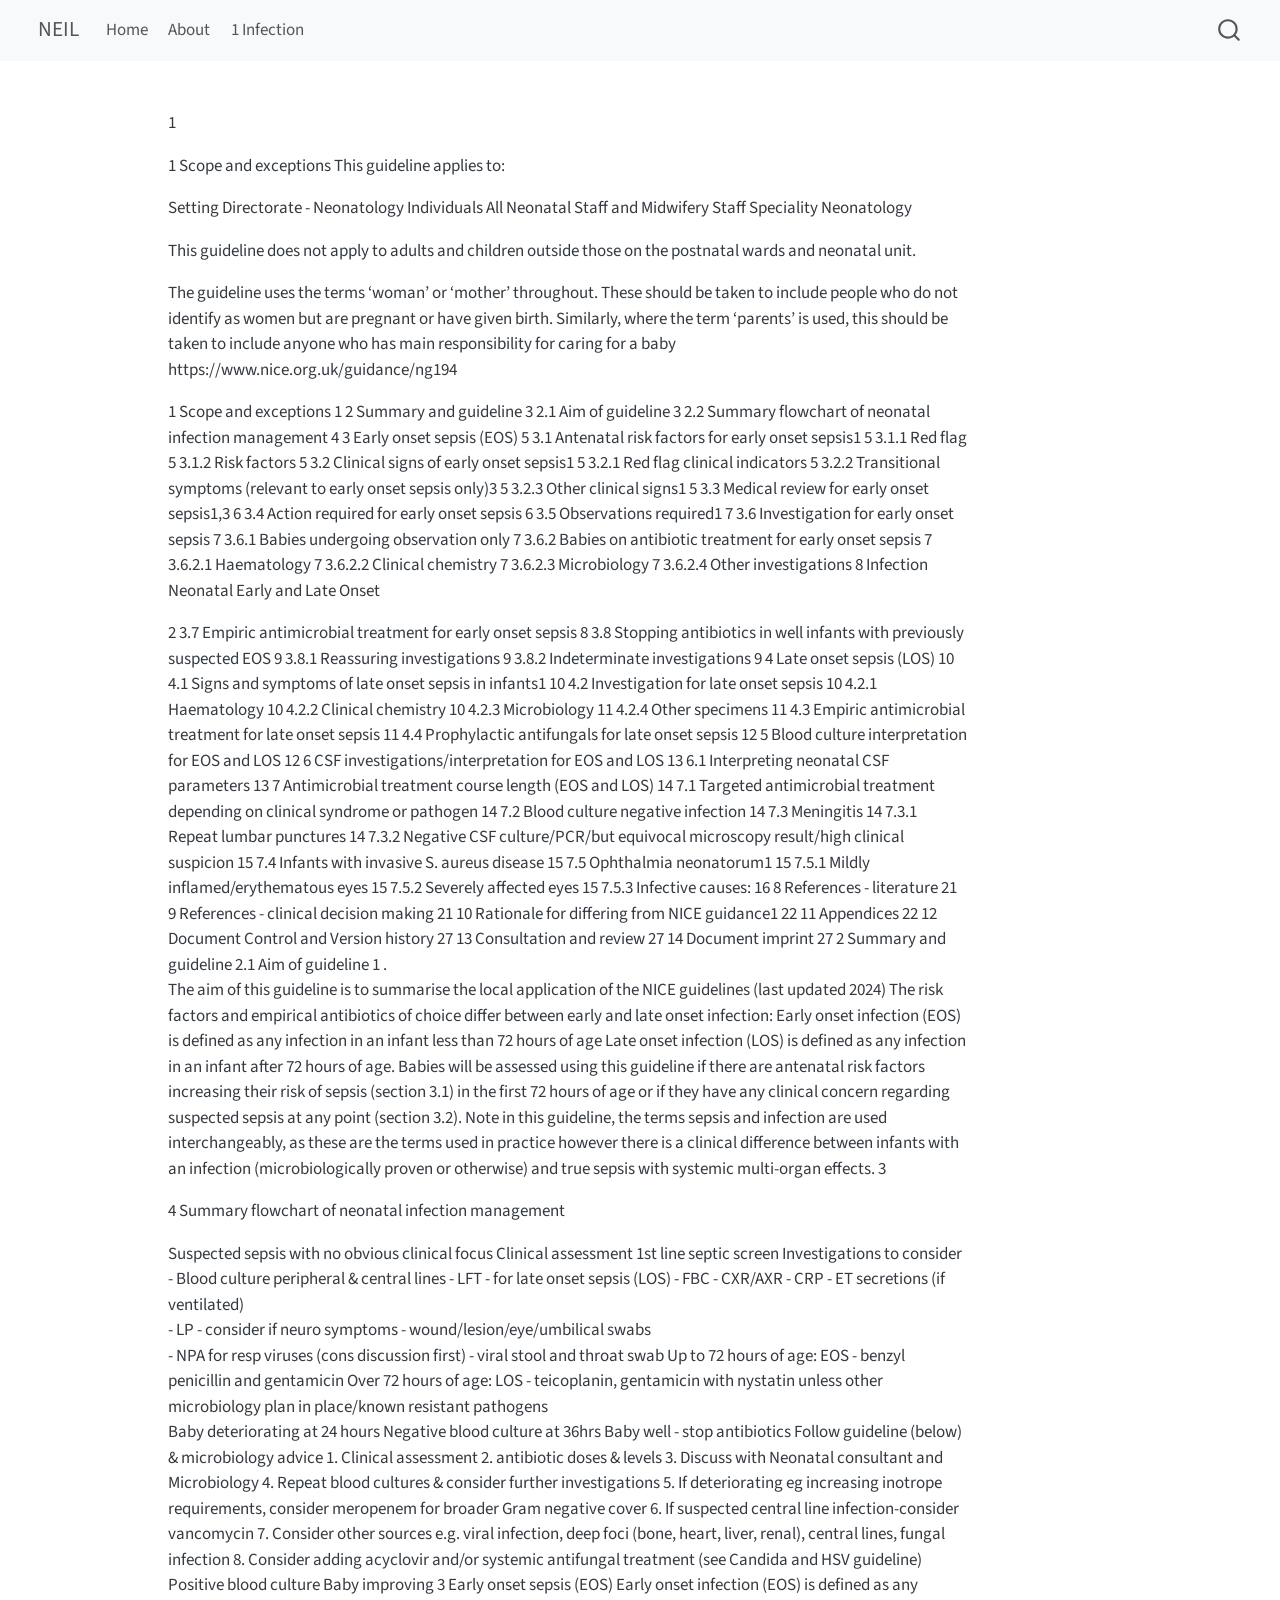
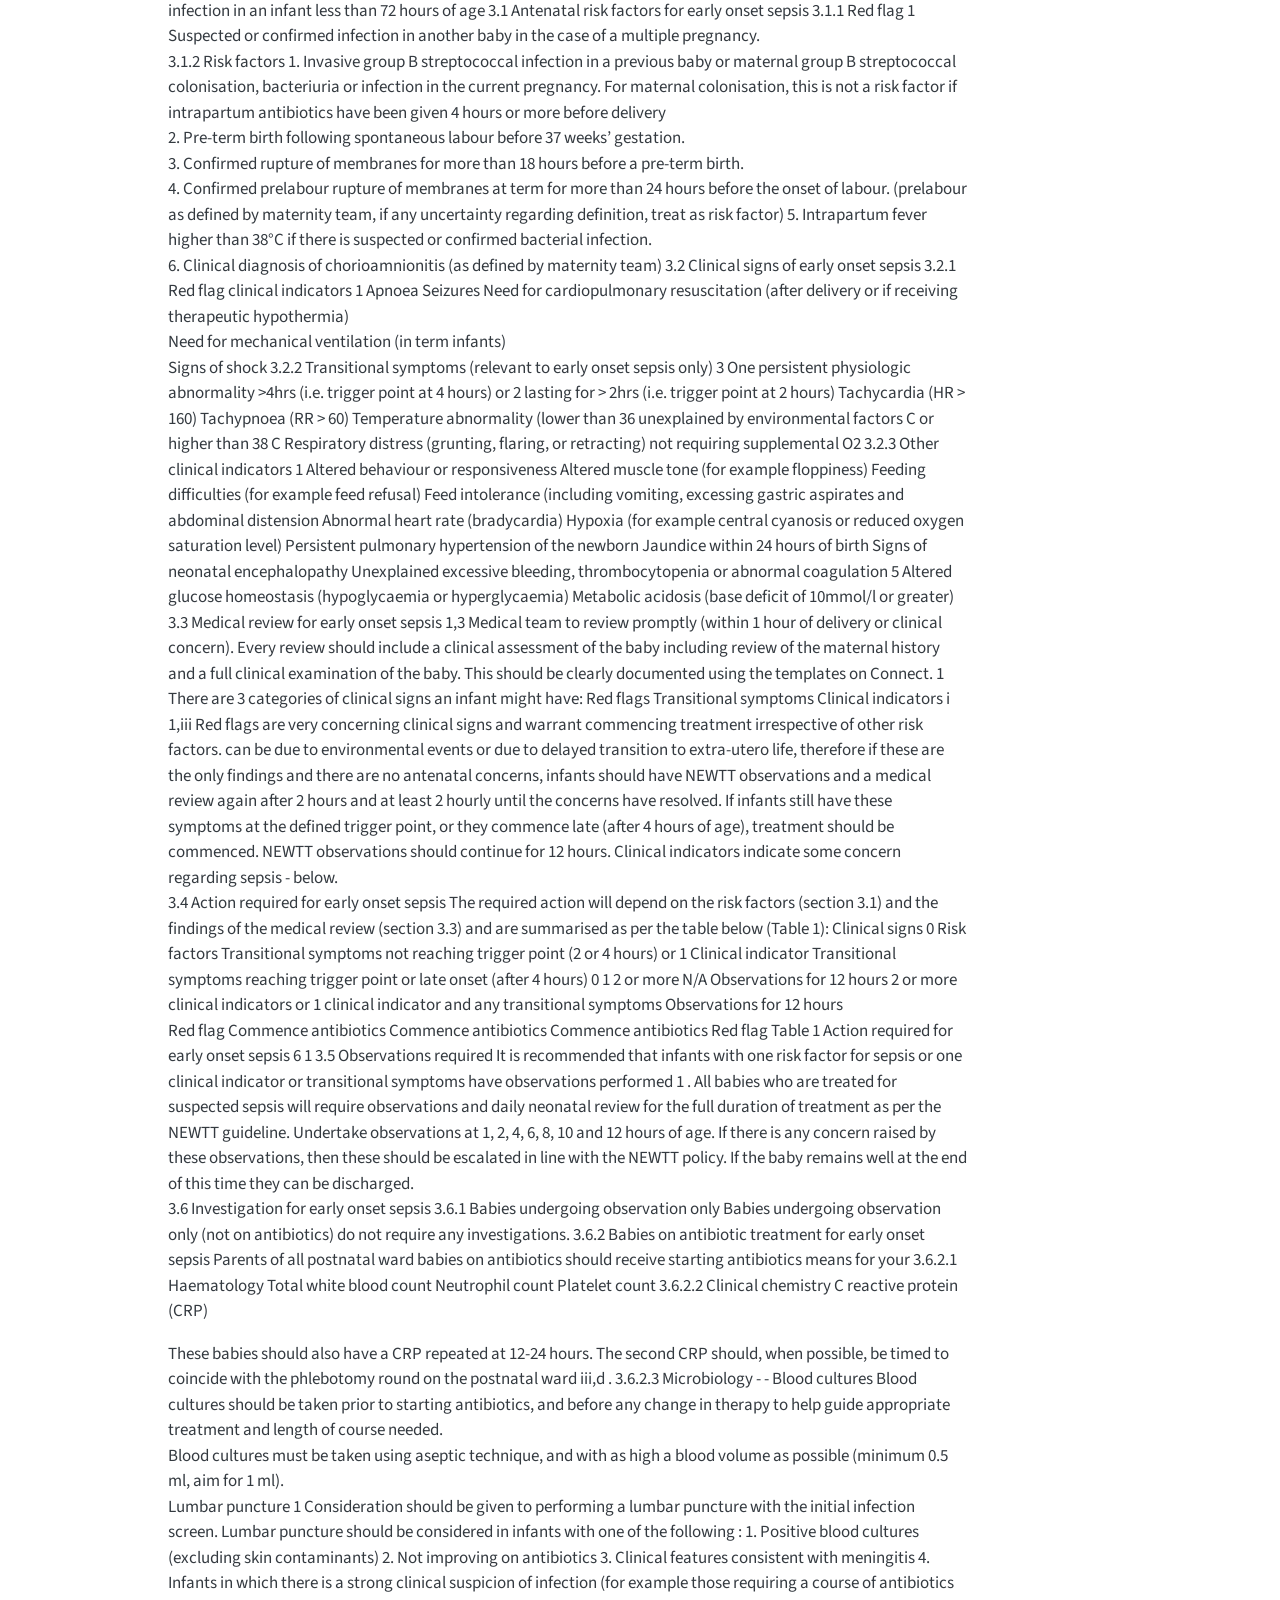
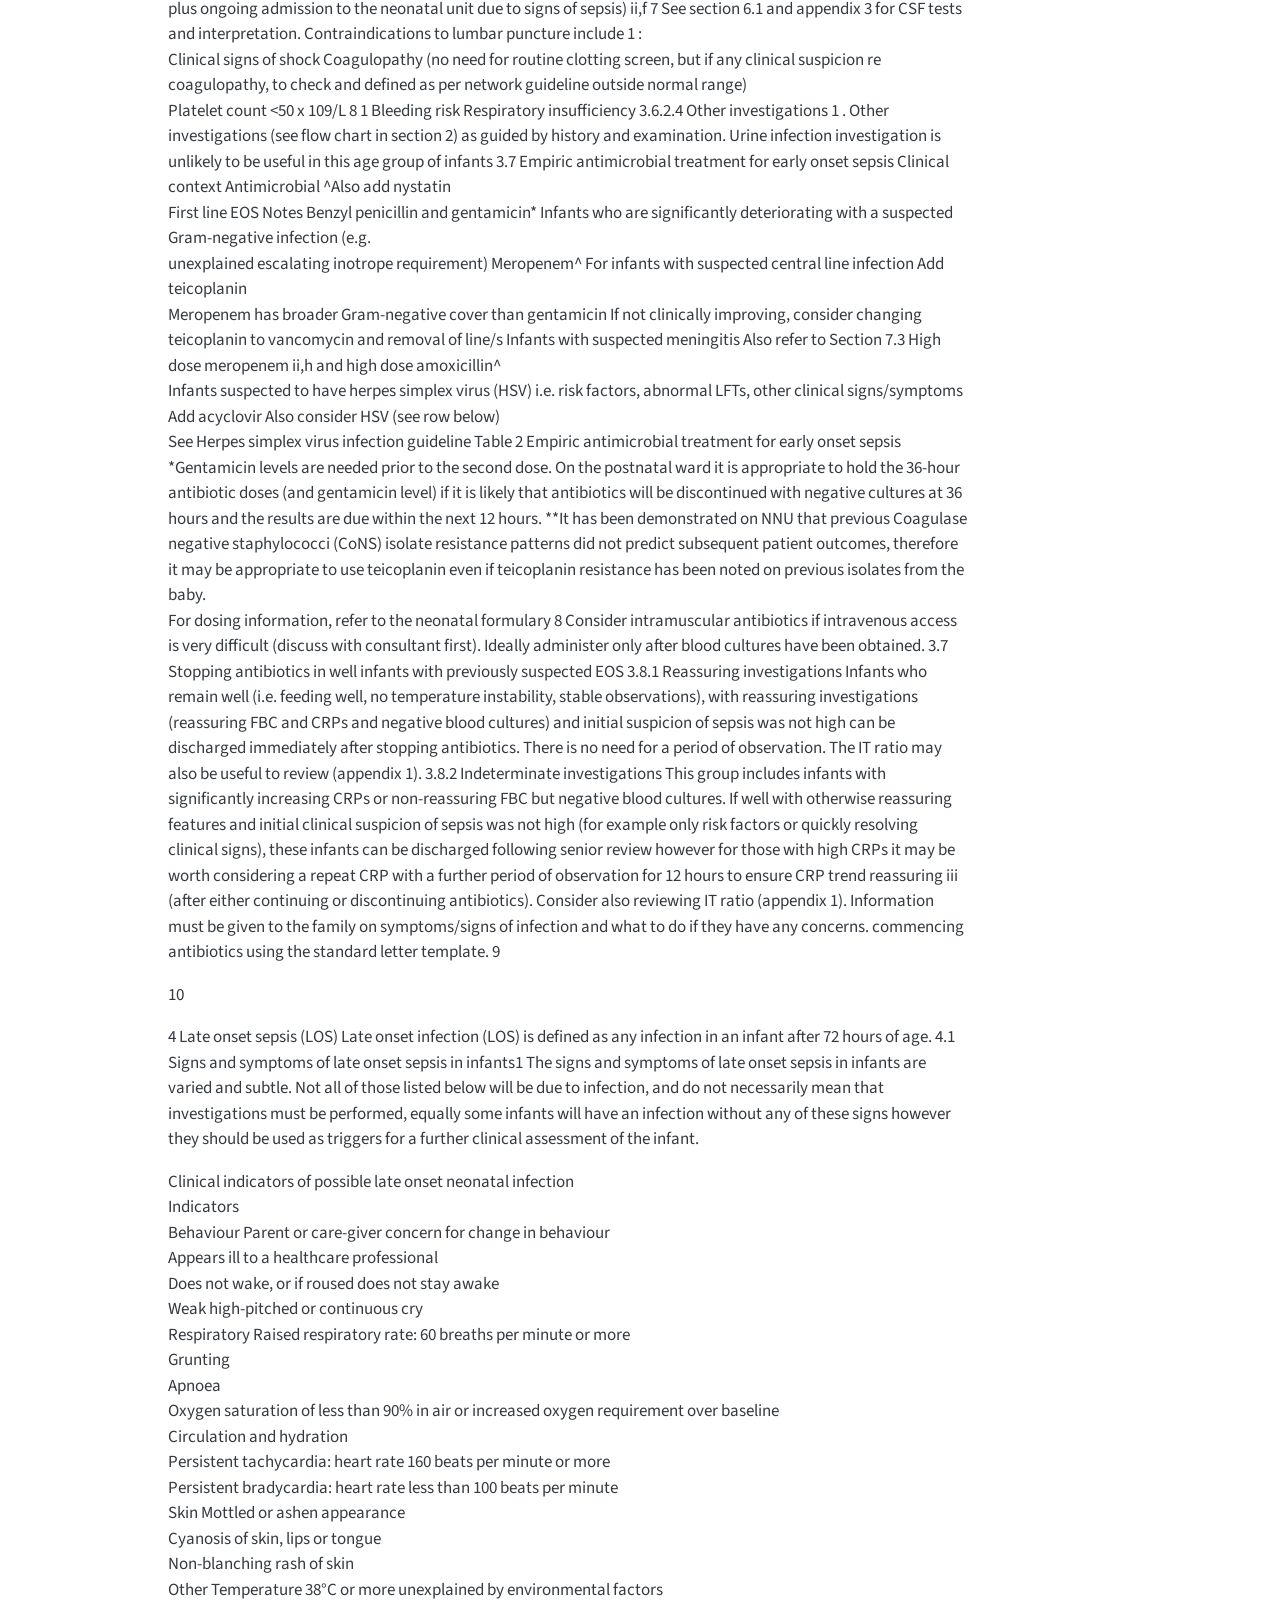
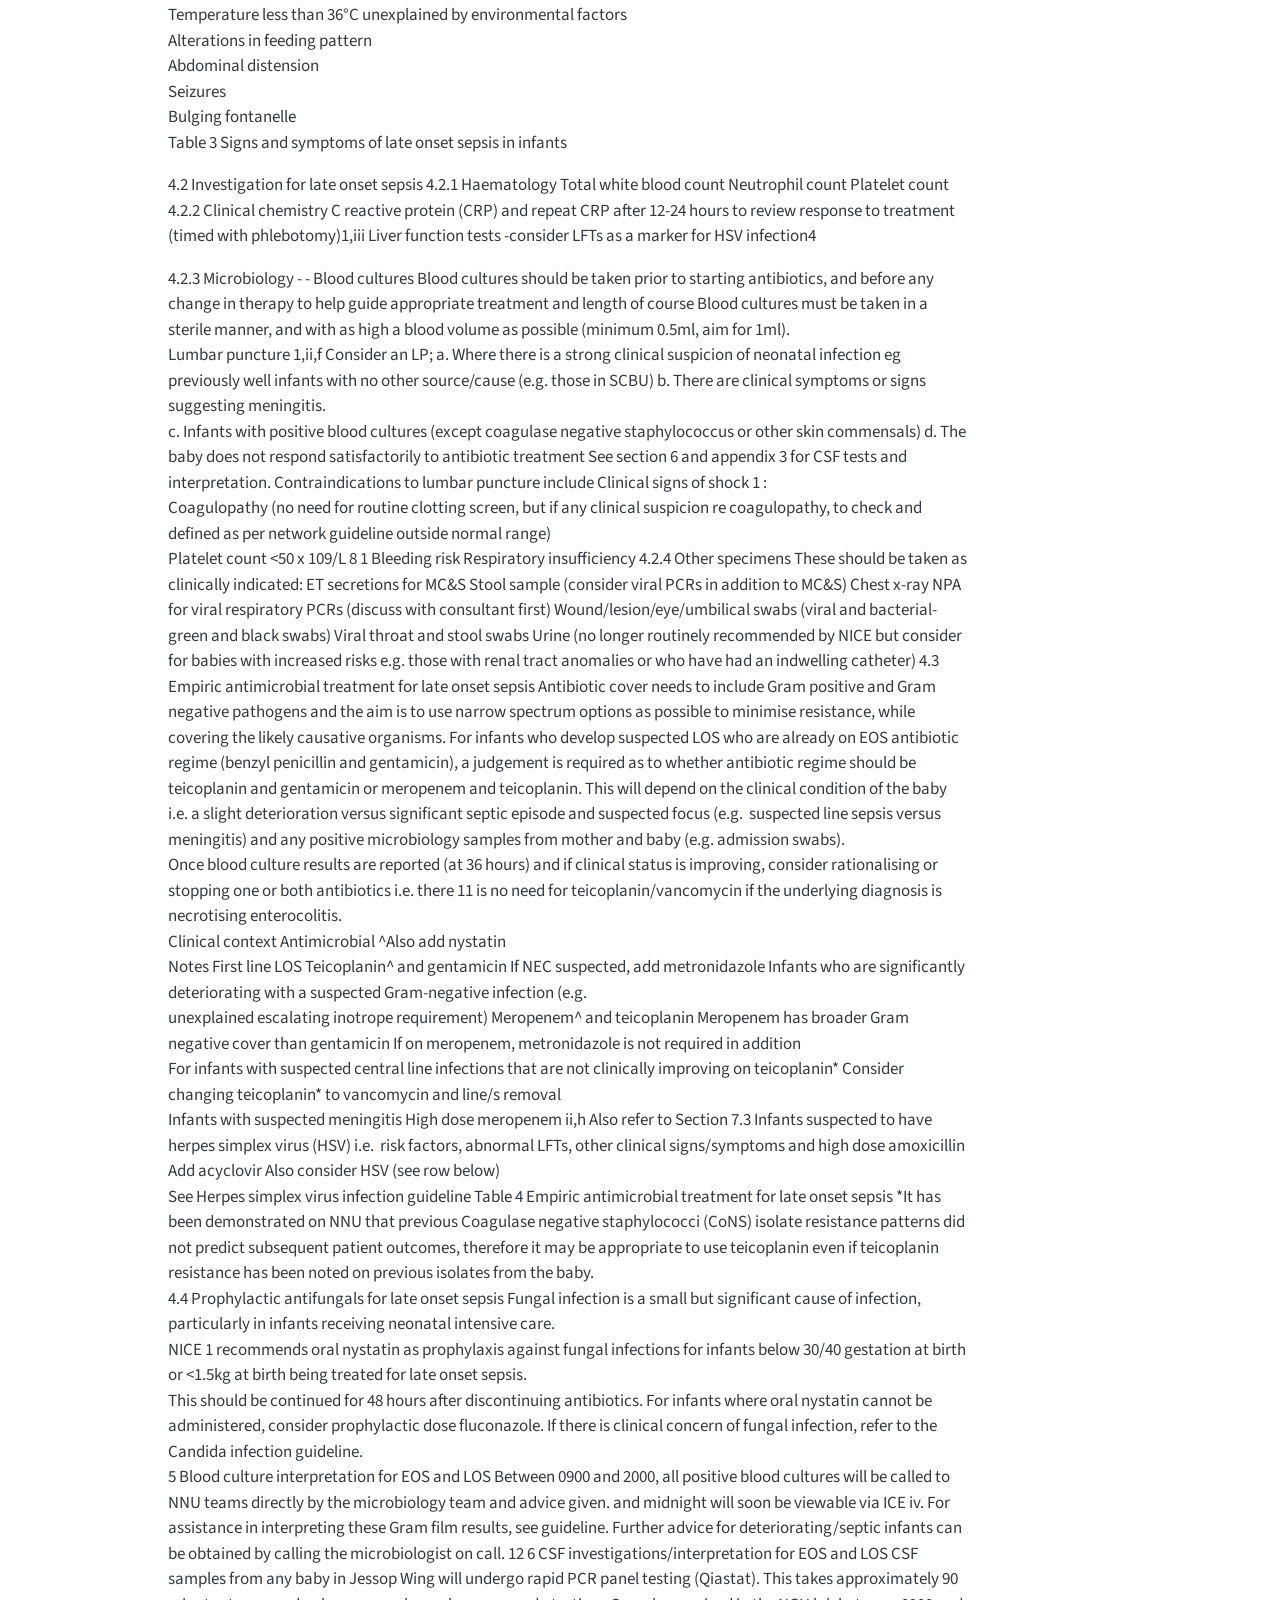
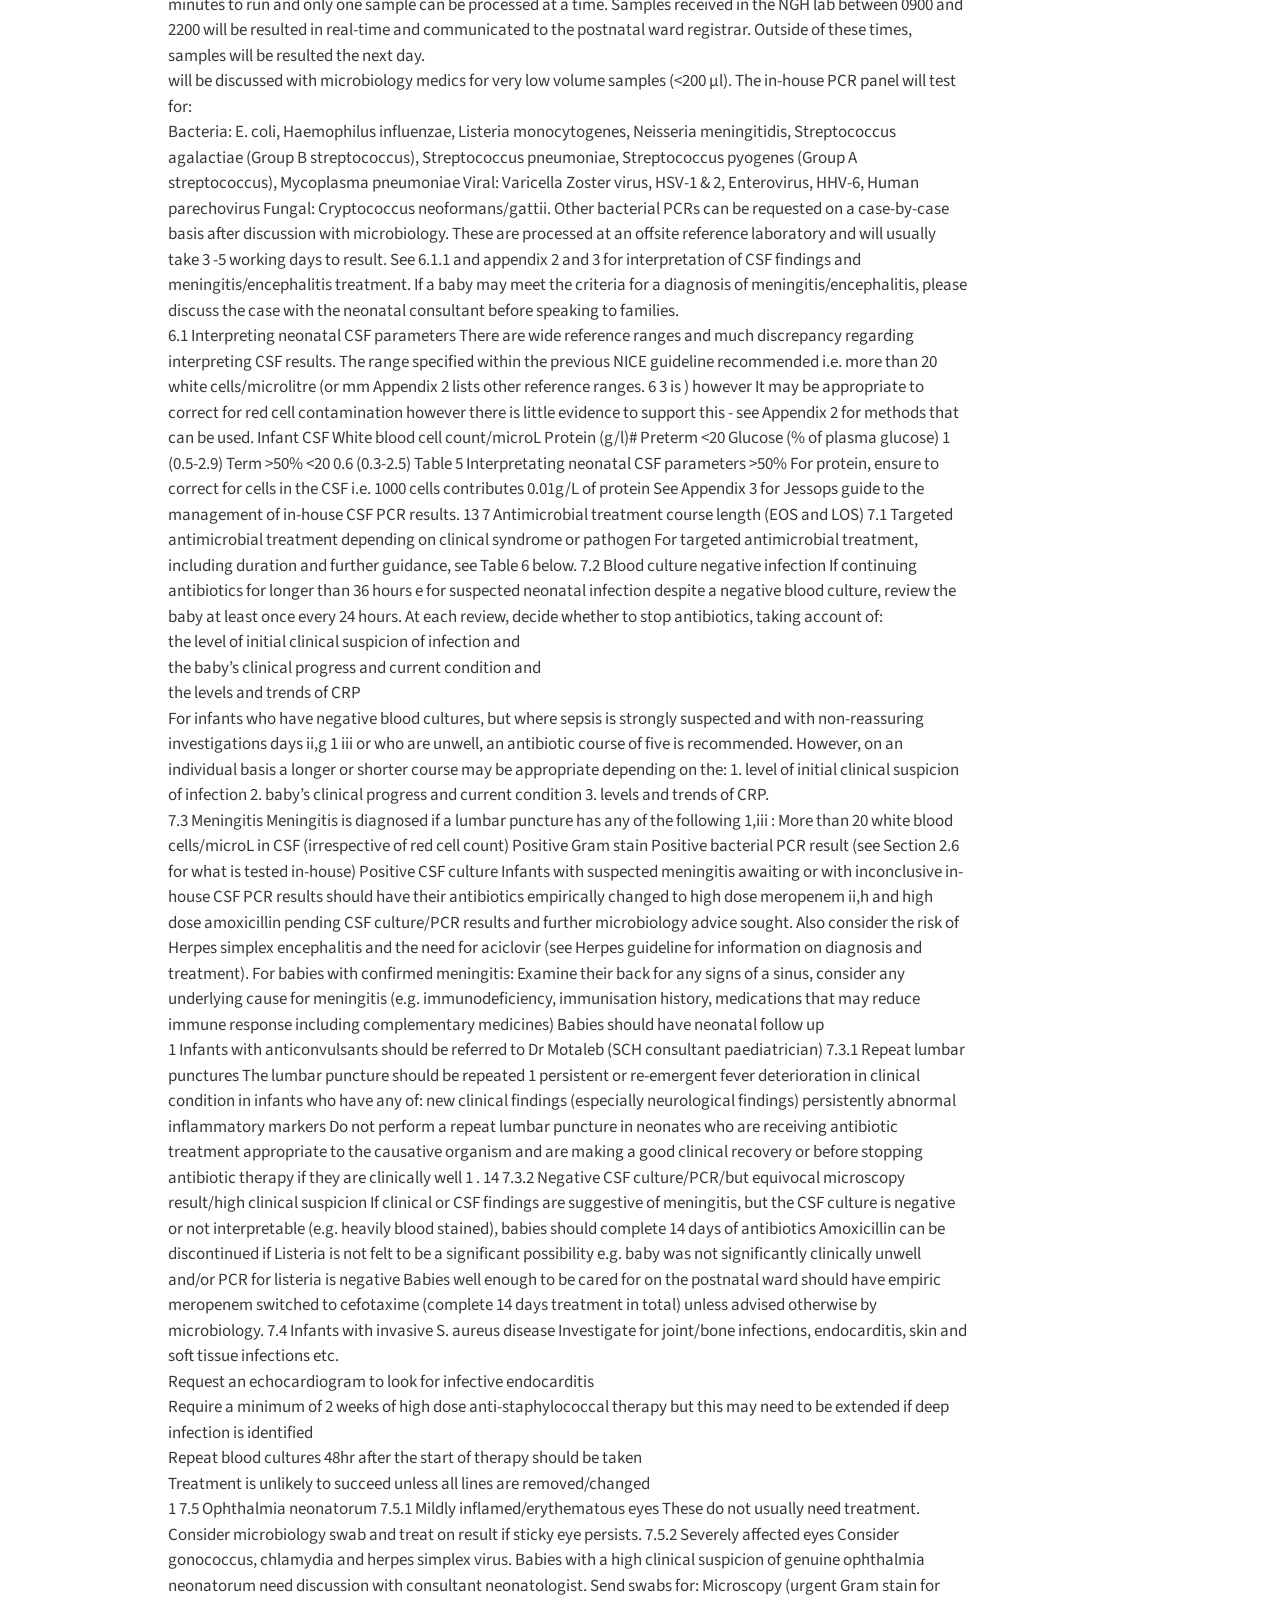
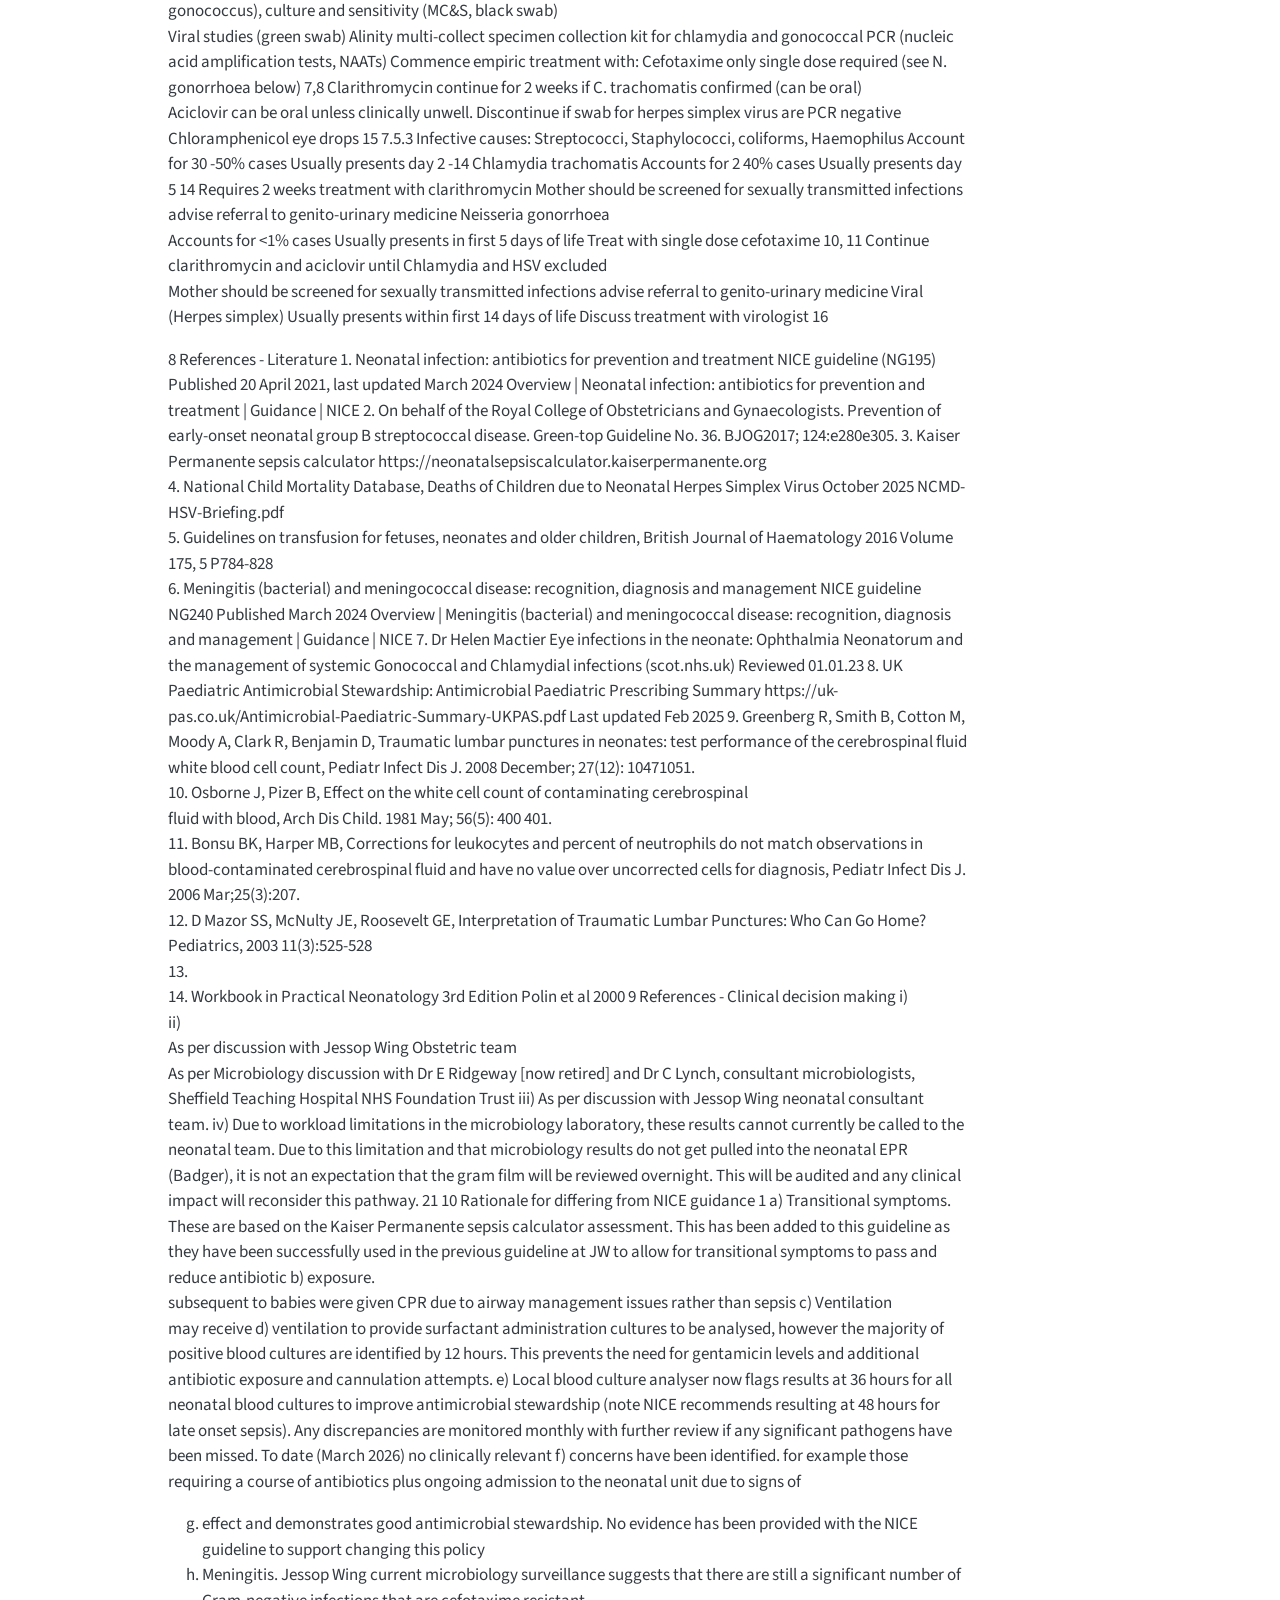
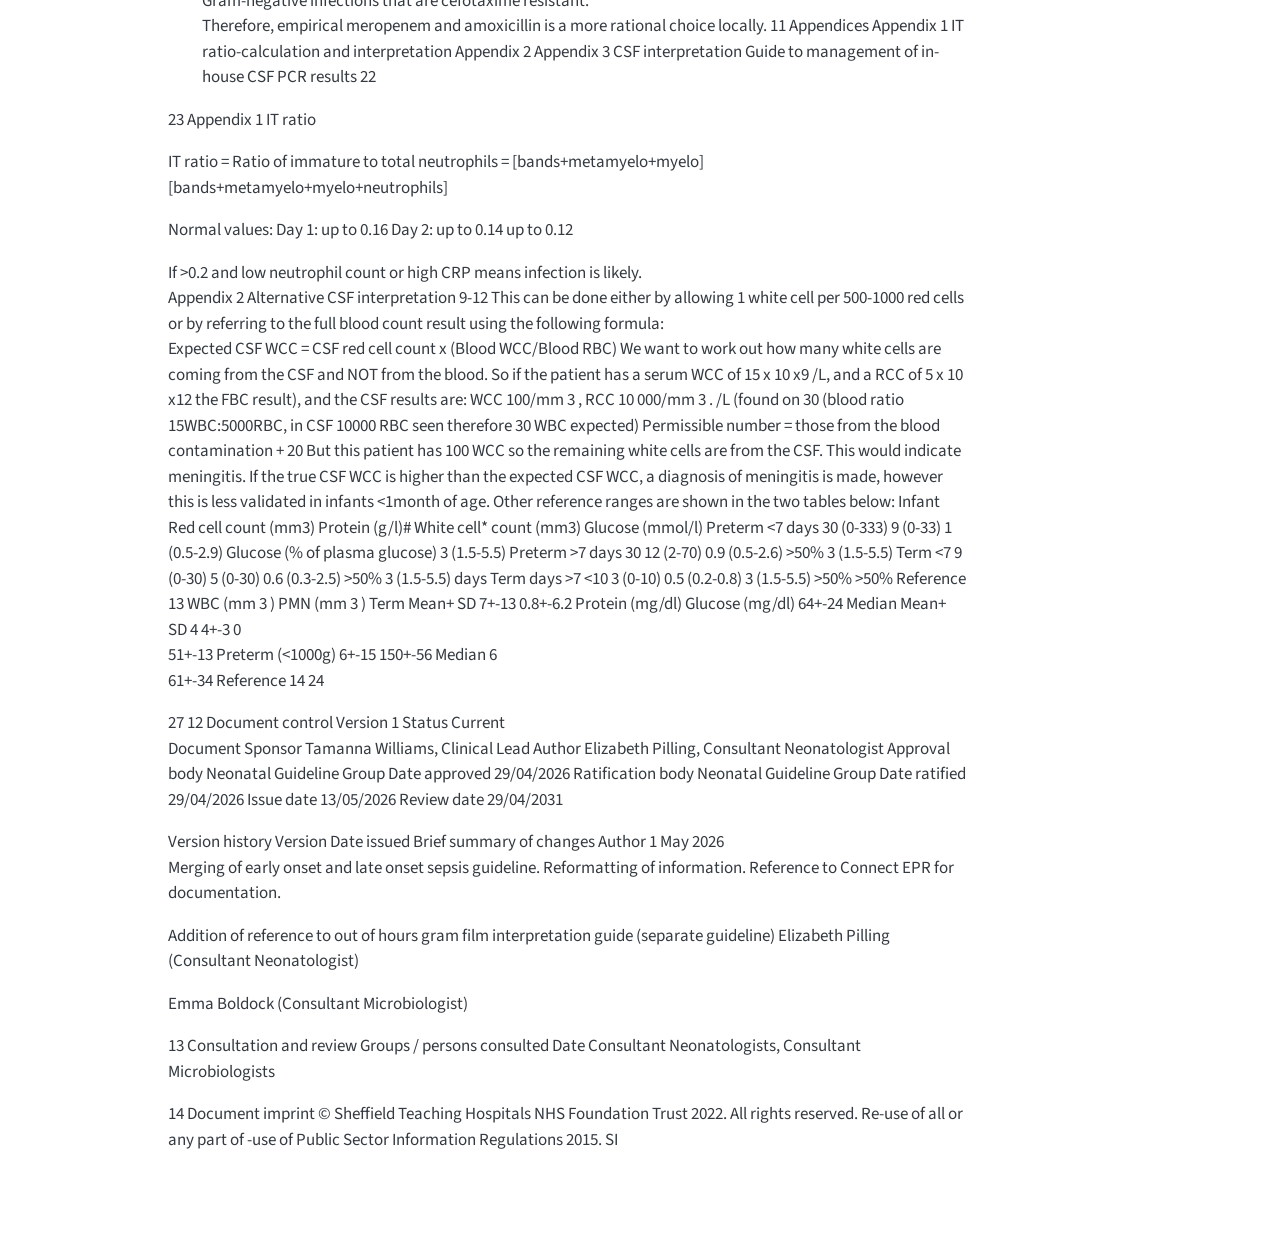
==== docs/1-infection.html @ 755af96f "ik" ====
<!DOCTYPE html>
<html xmlns="http://www.w3.org/1999/xhtml" lang="en" xml:lang="en"><head>

<meta charset="utf-8">
<meta name="generator" content="quarto-1.9.37">

<meta name="viewport" content="width=device-width, initial-scale=1.0, user-scalable=yes">


<title>infection – NEIL</title>
<style>
/* Default styles provided by pandoc.
** See https://pandoc.org/MANUAL.html#variables-for-html for config info.
*/
code{white-space: pre-wrap;}
span.smallcaps{font-variant: small-caps;}
div.columns{display: flex; gap: min(4vw, 1.5em);}
div.column{flex: auto; overflow-x: auto;}
div.hanging-indent{margin-left: 1.5em; text-indent: -1.5em;}
ul.task-list{list-style: none;}
ul.task-list li input[type="checkbox"] {
  width: 0.8em;
  margin: 0 0.8em 0.2em -1em; /* quarto-specific, see https://github.com/quarto-dev/quarto-cli/issues/4556 */ 
  vertical-align: middle;
}
</style>


<script src="site_libs/quarto-nav/quarto-nav.js"></script>
<script src="site_libs/quarto-nav/headroom.min.js"></script>
<script src="site_libs/clipboard/clipboard.min.js"></script>
<script src="site_libs/quarto-search/autocomplete.umd.js"></script>
<script src="site_libs/quarto-search/fuse.min.js"></script>
<script src="site_libs/quarto-search/quarto-search.js"></script>
<meta name="quarto:offset" content="./">
<script src="site_libs/quarto-html/quarto.js" type="module"></script>
<script src="site_libs/quarto-html/tabsets/tabsets.js" type="module"></script>
<script src="site_libs/quarto-html/popper.min.js"></script>
<script src="site_libs/quarto-html/tippy.umd.min.js"></script>
<script src="site_libs/quarto-html/anchor.min.js"></script>
<link href="site_libs/quarto-html/tippy.css" rel="stylesheet">
<link href="site_libs/quarto-html/quarto-syntax-highlighting-7f8f88aac4f3542376d5c11b86a4c14d.css" rel="stylesheet" id="quarto-text-highlighting-styles">
<script src="site_libs/bootstrap/bootstrap.min.js"></script>
<link href="site_libs/bootstrap/bootstrap-icons.css" rel="stylesheet">
<link href="site_libs/bootstrap/bootstrap-a0f9fd0d421825b736dc1bbcbcba2219.min.css" rel="stylesheet" append-hash="true" id="quarto-bootstrap" data-mode="light">
<script id="quarto-search-options" type="application/json">{
  "location": "navbar",
  "copy-button": false,
  "collapse-after": 3,
  "panel-placement": "end",
  "type": "overlay",
  "limit": 50,
  "keyboard-shortcut": [
    "f",
    "/",
    "s"
  ],
  "show-item-context": false,
  "language": {
    "search-no-results-text": "No results",
    "search-matching-documents-text": "matching documents",
    "search-copy-link-title": "Copy link to search",
    "search-hide-matches-text": "Hide additional matches",
    "search-more-match-text": "more match in this document",
    "search-more-matches-text": "more matches in this document",
    "search-clear-button-title": "Clear",
    "search-text-placeholder": "",
    "search-detached-cancel-button-title": "Cancel",
    "search-submit-button-title": "Submit",
    "search-label": "Search"
  }
}</script>
<meta name="google-site-verification" content="YNCoKHF_iTIL2Mel8LO_p5IDsyJMHZ4XeLQvDbiXY2U">





<link rel="stylesheet" href="styles.css">
</head>

<body class="nav-fixed quarto-light">

<div id="quarto-search-results"></div>
  <header id="quarto-header" class="headroom fixed-top">
    <nav class="navbar navbar-expand-lg " data-bs-theme="dark">
      <div class="navbar-container container-fluid">
      <div class="navbar-brand-container mx-auto">
    <a href="./index.html" class="navbar-brand navbar-brand-logo">
    <img src="./images/babyphono_logo_purple.png" alt="" class="navbar-logo light-content">
    <img src="./images/babyphono_logo_purple.png" alt="" class="navbar-logo dark-content">
    </a>
    <a class="navbar-brand" href="./index.html">
    <span class="navbar-title">NEIL</span>
    </a>
  </div>
            <div id="quarto-search" class="" title="Search"></div>
          <button class="navbar-toggler" type="button" data-bs-toggle="collapse" data-bs-target="#navbarCollapse" aria-controls="navbarCollapse" role="menu" aria-expanded="false" aria-label="Toggle navigation" onclick="if (window.quartoToggleHeadroom) { window.quartoToggleHeadroom(); }">
  <span class="navbar-toggler-icon"></span>
</button>
          <div class="collapse navbar-collapse" id="navbarCollapse">
            <ul class="navbar-nav navbar-nav-scroll me-auto">
  <li class="nav-item">
    <a class="nav-link" href="./index.html"> 
<span class="menu-text">Home</span></a>
  </li>  
  <li class="nav-item">
    <a class="nav-link" href="./about.html"> 
<span class="menu-text">About</span></a>
  </li>  
  <li class="nav-item">
    <a class="nav-link" href="./1_infection.qmd"> 
<span class="menu-text">1 Infection</span></a>
  </li>  
</ul>
          </div> <!-- /navcollapse -->
            <div class="quarto-navbar-tools">
</div>
      </div> <!-- /container-fluid -->
    </nav>
</header>
<!-- content -->
<div id="quarto-content" class="quarto-container page-columns page-rows-contents page-layout-article page-navbar">
<!-- sidebar -->
<!-- margin-sidebar -->
    <div id="quarto-margin-sidebar" class="sidebar margin-sidebar zindex-bottom">
        
    </div>
<!-- main -->
<main class="content" id="quarto-document-content"><header id="title-block-header" class="quarto-title-block"></header>




<p>1</p>
<p>1 Scope and exceptions This guideline applies to:</p>
<p>Setting Directorate - Neonatology Individuals All Neonatal Staff and Midwifery Staff Speciality Neonatology</p>
<p>This guideline does not apply to adults and children outside those on the postnatal wards and neonatal unit.</p>
<p>The guideline uses the terms ‘woman’ or ‘mother’ throughout. These should be taken to include people who do not identify as women but are pregnant or have given birth. Similarly, where the term ‘parents’ is used, this should be taken to include anyone who has main responsibility for caring for a baby https://www.nice.org.uk/guidance/ng194</p>
<p>1 Scope and exceptions 1 2 Summary and guideline 3 2.1 Aim of guideline 3 2.2 Summary flowchart of neonatal infection management 4 3 Early onset sepsis (EOS) 5 3.1 Antenatal risk factors for early onset sepsis1 5 3.1.1 Red flag 5 3.1.2 Risk factors 5 3.2 Clinical signs of early onset sepsis1 5 3.2.1 Red flag clinical indicators 5 3.2.2 Transitional symptoms (relevant to early onset sepsis only)3 5 3.2.3 Other clinical signs1 5 3.3 Medical review for early onset sepsis1,3 6 3.4 Action required for early onset sepsis 6 3.5 Observations required1 7 3.6 Investigation for early onset sepsis 7 3.6.1 Babies undergoing observation only 7 3.6.2 Babies on antibiotic treatment for early onset sepsis 7 3.6.2.1 Haematology 7 3.6.2.2 Clinical chemistry 7 3.6.2.3 Microbiology 7 3.6.2.4 Other investigations 8 Infection Neonatal Early and Late Onset</p>
<p>2 3.7 Empiric antimicrobial treatment for early onset sepsis 8 3.8 Stopping antibiotics in well infants with previously suspected EOS 9 3.8.1 Reassuring investigations 9 3.8.2 Indeterminate investigations 9 4 Late onset sepsis (LOS) 10 4.1 Signs and symptoms of late onset sepsis in infants1 10 4.2 Investigation for late onset sepsis 10 4.2.1 Haematology 10 4.2.2 Clinical chemistry 10 4.2.3 Microbiology 11 4.2.4 Other specimens 11 4.3 Empiric antimicrobial treatment for late onset sepsis 11 4.4 Prophylactic antifungals for late onset sepsis 12 5 Blood culture interpretation for EOS and LOS 12 6 CSF investigations/interpretation for EOS and LOS 13 6.1 Interpreting neonatal CSF parameters 13 7 Antimicrobial treatment course length (EOS and LOS) 14 7.1 Targeted antimicrobial treatment depending on clinical syndrome or pathogen 14 7.2 Blood culture negative infection 14 7.3 Meningitis 14 7.3.1 Repeat lumbar punctures 14 7.3.2 Negative CSF culture/PCR/but equivocal microscopy result/high clinical suspicion 15 7.4 Infants with invasive S. aureus disease 15 7.5 Ophthalmia neonatorum1 15 7.5.1 Mildly inflamed/erythematous eyes 15 7.5.2 Severely affected eyes 15 7.5.3 Infective causes: 16 8 References - literature 21 9 References - clinical decision making 21 10 Rationale for differing from NICE guidance1 22 11 Appendices 22 12 Document Control and Version history 27 13 Consultation and review 27 14 Document imprint 27 2 Summary and guideline 2.1 Aim of guideline 1 .<br>
The aim of this guideline is to summarise the local application of the NICE guidelines (last updated 2024) The risk factors and empirical antibiotics of choice differ between early and late onset infection: Early onset infection (EOS) is defined as any infection in an infant less than 72 hours of age Late onset infection (LOS) is defined as any infection in an infant after 72 hours of age. Babies will be assessed using this guideline if there are antenatal risk factors increasing their risk of sepsis (section 3.1) in the first 72 hours of age or if they have any clinical concern regarding suspected sepsis at any point (section 3.2). Note in this guideline, the terms sepsis and infection are used interchangeably, as these are the terms used in practice however there is a clinical difference between infants with an infection (microbiologically proven or otherwise) and true sepsis with systemic multi-organ effects. 3</p>
<p>4 Summary flowchart of neonatal infection management</p>
<p>Suspected sepsis with no obvious clinical focus Clinical assessment 1st line septic screen Investigations to consider - Blood culture peripheral &amp; central lines - LFT - for late onset sepsis (LOS) - FBC - CXR/AXR - CRP - ET secretions (if ventilated)<br>
- LP - consider if neuro symptoms - wound/lesion/eye/umbilical swabs<br>
- NPA for resp viruses (cons discussion first) - viral stool and throat swab Up to 72 hours of age: EOS - benzyl penicillin and gentamicin Over 72 hours of age: LOS - teicoplanin, gentamicin with nystatin unless other microbiology plan in place/known resistant pathogens<br>
Baby deteriorating at 24 hours Negative blood culture at 36hrs Baby well - stop antibiotics Follow guideline (below) &amp; microbiology advice 1. Clinical assessment 2. antibiotic doses &amp; levels 3. Discuss with Neonatal consultant and Microbiology 4. Repeat blood cultures &amp; consider further investigations 5. If deteriorating eg increasing inotrope requirements, consider meropenem for broader Gram negative cover 6. If suspected central line infection-consider vancomycin 7. Consider other sources e.g.&nbsp;viral infection, deep foci (bone, heart, liver, renal), central lines, fungal infection 8. Consider adding acyclovir and/or systemic antifungal treatment (see Candida and HSV guideline) Positive blood culture Baby improving 3 Early onset sepsis (EOS) Early onset infection (EOS) is defined as any infection in an infant less than 72 hours of age 3.1 Antenatal risk factors for early onset sepsis 3.1.1 Red flag 1 Suspected or confirmed infection in another baby in the case of a multiple pregnancy.<br>
3.1.2 Risk factors 1. Invasive group B streptococcal infection in a previous baby or maternal group B streptococcal colonisation, bacteriuria or infection in the current pregnancy. For maternal colonisation, this is not a risk factor if intrapartum antibiotics have been given 4 hours or more before delivery<br>
2. Pre-term birth following spontaneous labour before 37 weeks’ gestation.<br>
3. Confirmed rupture of membranes for more than 18 hours before a pre-term birth.<br>
4. Confirmed prelabour rupture of membranes at term for more than 24 hours before the onset of labour. (prelabour as defined by maternity team, if any uncertainty regarding definition, treat as risk factor) 5. Intrapartum fever higher than 38°C if there is suspected or confirmed bacterial infection.<br>
6. Clinical diagnosis of chorioamnionitis (as defined by maternity team) 3.2 Clinical signs of early onset sepsis 3.2.1 Red flag clinical indicators 1 Apnoea Seizures Need for cardiopulmonary resuscitation (after delivery or if receiving therapeutic hypothermia)<br>
Need for mechanical ventilation (in term infants)<br>
Signs of shock 3.2.2 Transitional symptoms (relevant to early onset sepsis only) 3 One persistent physiologic abnormality &gt;4hrs (i.e.&nbsp;trigger point at 4 hours) or 2 lasting for &gt; 2hrs (i.e.&nbsp;trigger point at 2 hours) Tachycardia (HR &gt; 160) Tachypnoea (RR &gt; 60) Temperature abnormality (lower than 36 unexplained by environmental factors C or higher than 38 C Respiratory distress (grunting, flaring, or retracting) not requiring supplemental O2 3.2.3 Other clinical indicators 1 Altered behaviour or responsiveness Altered muscle tone (for example floppiness) Feeding difficulties (for example feed refusal) Feed intolerance (including vomiting, excessing gastric aspirates and abdominal distension Abnormal heart rate (bradycardia) Hypoxia (for example central cyanosis or reduced oxygen saturation level) Persistent pulmonary hypertension of the newborn Jaundice within 24 hours of birth Signs of neonatal encephalopathy Unexplained excessive bleeding, thrombocytopenia or abnormal coagulation 5 Altered glucose homeostasis (hypoglycaemia or hyperglycaemia) Metabolic acidosis (base deficit of 10mmol/l or greater) 3.3 Medical review for early onset sepsis 1,3 Medical team to review promptly (within 1 hour of delivery or clinical concern). Every review should include a clinical assessment of the baby including review of the maternal history and a full clinical examination of the baby. This should be clearly documented using the templates on Connect. 1 There are 3 categories of clinical signs an infant might have: Red flags Transitional symptoms Clinical indicators i 1,iii Red flags are very concerning clinical signs and warrant commencing treatment irrespective of other risk factors. can be due to environmental events or due to delayed transition to extra-utero life, therefore if these are the only findings and there are no antenatal concerns, infants should have NEWTT observations and a medical review again after 2 hours and at least 2 hourly until the concerns have resolved. If infants still have these symptoms at the defined trigger point, or they commence late (after 4 hours of age), treatment should be commenced. NEWTT observations should continue for 12 hours. Clinical indicators indicate some concern regarding sepsis - below.<br>
3.4 Action required for early onset sepsis The required action will depend on the risk factors (section 3.1) and the findings of the medical review (section 3.3) and are summarised as per the table below (Table 1): Clinical signs 0 Risk factors Transitional symptoms not reaching trigger point (2 or 4 hours) or 1 Clinical indicator Transitional symptoms reaching trigger point or late onset (after 4 hours) 0 1 2 or more N/A Observations for 12 hours 2 or more clinical indicators or 1 clinical indicator and any transitional symptoms Observations for 12 hours<br>
Red flag Commence antibiotics Commence antibiotics Commence antibiotics Red flag Table 1 Action required for early onset sepsis 6 1 3.5 Observations required It is recommended that infants with one risk factor for sepsis or one clinical indicator or transitional symptoms have observations performed 1 . All babies who are treated for suspected sepsis will require observations and daily neonatal review for the full duration of treatment as per the NEWTT guideline. Undertake observations at 1, 2, 4, 6, 8, 10 and 12 hours of age. If there is any concern raised by these observations, then these should be escalated in line with the NEWTT policy. If the baby remains well at the end of this time they can be discharged.<br>
3.6 Investigation for early onset sepsis 3.6.1 Babies undergoing observation only Babies undergoing observation only (not on antibiotics) do not require any investigations. 3.6.2 Babies on antibiotic treatment for early onset sepsis Parents of all postnatal ward babies on antibiotics should receive starting antibiotics means for your 3.6.2.1 Haematology Total white blood count Neutrophil count Platelet count 3.6.2.2 Clinical chemistry C reactive protein (CRP)</p>
<p>These babies should also have a CRP repeated at 12-24 hours. The second CRP should, when possible, be timed to coincide with the phlebotomy round on the postnatal ward iii,d . 3.6.2.3 Microbiology - - Blood cultures Blood cultures should be taken prior to starting antibiotics, and before any change in therapy to help guide appropriate treatment and length of course needed.<br>
Blood cultures must be taken using aseptic technique, and with as high a blood volume as possible (minimum 0.5 ml, aim for 1 ml).<br>
Lumbar puncture 1 Consideration should be given to performing a lumbar puncture with the initial infection screen. Lumbar puncture should be considered in infants with one of the following : 1. Positive blood cultures (excluding skin contaminants) 2. Not improving on antibiotics 3. Clinical features consistent with meningitis 4. Infants in which there is a strong clinical suspicion of infection (for example those requiring a course of antibiotics plus ongoing admission to the neonatal unit due to signs of sepsis) ii,f 7 See section 6.1 and appendix 3 for CSF tests and interpretation. Contraindications to lumbar puncture include 1 :<br>
Clinical signs of shock Coagulopathy (no need for routine clotting screen, but if any clinical suspicion re coagulopathy, to check and defined as per network guideline outside normal range)<br>
Platelet count &lt;50 x 109/L 8 1 Bleeding risk Respiratory insufficiency 3.6.2.4 Other investigations 1 . Other investigations (see flow chart in section 2) as guided by history and examination. Urine infection investigation is unlikely to be useful in this age group of infants 3.7 Empiric antimicrobial treatment for early onset sepsis Clinical context Antimicrobial ^Also add nystatin<br>
First line EOS Notes Benzyl penicillin and gentamicin* Infants who are significantly deteriorating with a suspected Gram-negative infection (e.g.<br>
unexplained escalating inotrope requirement) Meropenem^ For infants with suspected central line infection Add teicoplanin<br>
Meropenem has broader Gram-negative cover than gentamicin If not clinically improving, consider changing teicoplanin to vancomycin and removal of line/s Infants with suspected meningitis Also refer to Section 7.3 High dose meropenem ii,h and high dose amoxicillin^<br>
Infants suspected to have herpes simplex virus (HSV) i.e.&nbsp;risk factors, abnormal LFTs, other clinical signs/symptoms Add acyclovir Also consider HSV (see row below)<br>
See Herpes simplex virus infection guideline Table 2 Empiric antimicrobial treatment for early onset sepsis *Gentamicin levels are needed prior to the second dose. On the postnatal ward it is appropriate to hold the 36-hour antibiotic doses (and gentamicin level) if it is likely that antibiotics will be discontinued with negative cultures at 36 hours and the results are due within the next 12 hours. **It has been demonstrated on NNU that previous Coagulase negative staphylococci (CoNS) isolate resistance patterns did not predict subsequent patient outcomes, therefore it may be appropriate to use teicoplanin even if teicoplanin resistance has been noted on previous isolates from the baby.<br>
For dosing information, refer to the neonatal formulary 8 Consider intramuscular antibiotics if intravenous access is very difficult (discuss with consultant first). Ideally administer only after blood cultures have been obtained. 3.7 Stopping antibiotics in well infants with previously suspected EOS 3.8.1 Reassuring investigations Infants who remain well (i.e.&nbsp;feeding well, no temperature instability, stable observations), with reassuring investigations (reassuring FBC and CRPs and negative blood cultures) and initial suspicion of sepsis was not high can be discharged immediately after stopping antibiotics. There is no need for a period of observation. The IT ratio may also be useful to review (appendix 1). 3.8.2 Indeterminate investigations This group includes infants with significantly increasing CRPs or non-reassuring FBC but negative blood cultures. If well with otherwise reassuring features and initial clinical suspicion of sepsis was not high (for example only risk factors or quickly resolving clinical signs), these infants can be discharged following senior review however for those with high CRPs it may be worth considering a repeat CRP with a further period of observation for 12 hours to ensure CRP trend reassuring iii (after either continuing or discontinuing antibiotics). Consider also reviewing IT ratio (appendix 1). Information must be given to the family on symptoms/signs of infection and what to do if they have any concerns. commencing antibiotics using the standard letter template. 9</p>
<p>10</p>
<p>4 Late onset sepsis (LOS) Late onset infection (LOS) is defined as any infection in an infant after 72 hours of age. 4.1 Signs and symptoms of late onset sepsis in infants1 The signs and symptoms of late onset sepsis in infants are varied and subtle. Not all of those listed below will be due to infection, and do not necessarily mean that investigations must be performed, equally some infants will have an infection without any of these signs however they should be used as triggers for a further clinical assessment of the infant.</p>
<p>Clinical indicators of possible late onset neonatal infection<br>
Indicators<br>
Behaviour Parent or care-giver concern for change in behaviour<br>
Appears ill to a healthcare professional<br>
Does not wake, or if roused does not stay awake<br>
Weak high-pitched or continuous cry<br>
Respiratory Raised respiratory rate: 60 breaths per minute or more<br>
Grunting<br>
Apnoea<br>
Oxygen saturation of less than 90% in air or increased oxygen requirement over baseline<br>
Circulation and hydration<br>
Persistent tachycardia: heart rate 160 beats per minute or more<br>
Persistent bradycardia: heart rate less than 100 beats per minute<br>
Skin Mottled or ashen appearance<br>
Cyanosis of skin, lips or tongue<br>
Non-blanching rash of skin<br>
Other Temperature 38°C or more unexplained by environmental factors<br>
Temperature less than 36°C unexplained by environmental factors<br>
Alterations in feeding pattern<br>
Abdominal distension<br>
Seizures<br>
Bulging fontanelle<br>
Table 3 Signs and symptoms of late onset sepsis in infants</p>
<p>4.2 Investigation for late onset sepsis 4.2.1 Haematology Total white blood count Neutrophil count Platelet count 4.2.2 Clinical chemistry C reactive protein (CRP) and repeat CRP after 12-24 hours to review response to treatment (timed with phlebotomy)1,iii Liver function tests -consider LFTs as a marker for HSV infection4</p>
<p>4.2.3 Microbiology - - Blood cultures Blood cultures should be taken prior to starting antibiotics, and before any change in therapy to help guide appropriate treatment and length of course Blood cultures must be taken in a sterile manner, and with as high a blood volume as possible (minimum 0.5ml, aim for 1ml).<br>
Lumbar puncture 1,ii,f Consider an LP; a. Where there is a strong clinical suspicion of neonatal infection eg previously well infants with no other source/cause (e.g.&nbsp;those in SCBU) b. There are clinical symptoms or signs suggesting meningitis.<br>
c.&nbsp;Infants with positive blood cultures (except coagulase negative staphylococcus or other skin commensals) d.&nbsp;The baby does not respond satisfactorily to antibiotic treatment See section 6 and appendix 3 for CSF tests and interpretation. Contraindications to lumbar puncture include Clinical signs of shock 1 :<br>
Coagulopathy (no need for routine clotting screen, but if any clinical suspicion re coagulopathy, to check and defined as per network guideline outside normal range)<br>
Platelet count &lt;50 x 109/L 8 1 Bleeding risk Respiratory insufficiency 4.2.4 Other specimens These should be taken as clinically indicated: ET secretions for MC&amp;S Stool sample (consider viral PCRs in addition to MC&amp;S) Chest x-ray NPA for viral respiratory PCRs (discuss with consultant first) Wound/lesion/eye/umbilical swabs (viral and bacterial- green and black swabs) Viral throat and stool swabs Urine (no longer routinely recommended by NICE but consider for babies with increased risks e.g.&nbsp;those with renal tract anomalies or who have had an indwelling catheter) 4.3 Empiric antimicrobial treatment for late onset sepsis Antibiotic cover needs to include Gram positive and Gram negative pathogens and the aim is to use narrow spectrum options as possible to minimise resistance, while covering the likely causative organisms. For infants who develop suspected LOS who are already on EOS antibiotic regime (benzyl penicillin and gentamicin), a judgement is required as to whether antibiotic regime should be teicoplanin and gentamicin or meropenem and teicoplanin. This will depend on the clinical condition of the baby i.e.&nbsp;a slight deterioration versus significant septic episode and suspected focus (e.g.&nbsp; suspected line sepsis versus meningitis) and any positive microbiology samples from mother and baby (e.g.&nbsp;admission swabs).<br>
Once blood culture results are reported (at 36 hours) and if clinical status is improving, consider rationalising or stopping one or both antibiotics i.e.&nbsp;there 11 is no need for teicoplanin/vancomycin if the underlying diagnosis is necrotising enterocolitis.<br>
Clinical context Antimicrobial ^Also add nystatin<br>
Notes First line LOS Teicoplanin^ and gentamicin If NEC suspected, add metronidazole Infants who are significantly deteriorating with a suspected Gram-negative infection (e.g.<br>
unexplained escalating inotrope requirement) Meropenem^ and teicoplanin Meropenem has broader Gram negative cover than gentamicin If on meropenem, metronidazole is not required in addition<br>
For infants with suspected central line infections that are not clinically improving on teicoplanin* Consider changing teicoplanin* to vancomycin and line/s removal<br>
Infants with suspected meningitis High dose meropenem ii,h Also refer to Section 7.3 Infants suspected to have herpes simplex virus (HSV) i.e.&nbsp; risk factors, abnormal LFTs, other clinical signs/symptoms and high dose amoxicillin<br>
Add acyclovir Also consider HSV (see row below)<br>
See Herpes simplex virus infection guideline Table 4 Empiric antimicrobial treatment for late onset sepsis *It has been demonstrated on NNU that previous Coagulase negative staphylococci (CoNS) isolate resistance patterns did not predict subsequent patient outcomes, therefore it may be appropriate to use teicoplanin even if teicoplanin resistance has been noted on previous isolates from the baby.<br>
4.4 Prophylactic antifungals for late onset sepsis Fungal infection is a small but significant cause of infection, particularly in infants receiving neonatal intensive care.<br>
NICE 1 recommends oral nystatin as prophylaxis against fungal infections for infants below 30/40 gestation at birth or &lt;1.5kg at birth being treated for late onset sepsis.<br>
This should be continued for 48 hours after discontinuing antibiotics. For infants where oral nystatin cannot be administered, consider prophylactic dose fluconazole. If there is clinical concern of fungal infection, refer to the Candida infection guideline.<br>
5 Blood culture interpretation for EOS and LOS Between 0900 and 2000, all positive blood cultures will be called to NNU teams directly by the microbiology team and advice given. and midnight will soon be viewable via ICE iv. For assistance in interpreting these Gram film results, see guideline. Further advice for deteriorating/septic infants can be obtained by calling the microbiologist on call. 12 6 CSF investigations/interpretation for EOS and LOS CSF samples from any baby in Jessop Wing will undergo rapid PCR panel testing (Qiastat). This takes approximately 90 minutes to run and only one sample can be processed at a time. Samples received in the NGH lab between 0900 and 2200 will be resulted in real-time and communicated to the postnatal ward registrar. Outside of these times, samples will be resulted the next day.<br>
will be discussed with microbiology medics for very low volume samples (&lt;200 µl). The in-house PCR panel will test for:<br>
Bacteria: E. coli, Haemophilus influenzae, Listeria monocytogenes, Neisseria meningitidis, Streptococcus agalactiae (Group B streptococcus), Streptococcus pneumoniae, Streptococcus pyogenes (Group A streptococcus), Mycoplasma pneumoniae Viral: Varicella Zoster virus, HSV-1 &amp; 2, Enterovirus, HHV-6, Human parechovirus Fungal: Cryptococcus neoformans/gattii. Other bacterial PCRs can be requested on a case-by-case basis after discussion with microbiology. These are processed at an offsite reference laboratory and will usually take 3 -5 working days to result. See 6.1.1 and appendix 2 and 3 for interpretation of CSF findings and meningitis/encephalitis treatment. If a baby may meet the criteria for a diagnosis of meningitis/encephalitis, please discuss the case with the neonatal consultant before speaking to families.<br>
6.1 Interpreting neonatal CSF parameters There are wide reference ranges and much discrepancy regarding interpreting CSF results. The range specified within the previous NICE guideline recommended i.e.&nbsp;more than 20 white cells/microlitre (or mm Appendix 2 lists other reference ranges. 6 3 is ) however It may be appropriate to correct for red cell contamination however there is little evidence to support this - see Appendix 2 for methods that can be used. Infant CSF White blood cell count/microL Protein (g/l)# Preterm &lt;20 Glucose (% of plasma glucose) 1 (0.5-2.9) Term &gt;50% &lt;20 0.6 (0.3-2.5) Table 5 Interpretating neonatal CSF parameters &gt;50% For protein, ensure to correct for cells in the CSF i.e.&nbsp;1000 cells contributes 0.01g/L of protein See Appendix 3 for Jessops guide to the management of in-house CSF PCR results. 13 7 Antimicrobial treatment course length (EOS and LOS) 7.1 Targeted antimicrobial treatment depending on clinical syndrome or pathogen For targeted antimicrobial treatment, including duration and further guidance, see Table 6 below. 7.2 Blood culture negative infection If continuing antibiotics for longer than 36 hours e for suspected neonatal infection despite a negative blood culture, review the baby at least once every 24 hours. At each review, decide whether to stop antibiotics, taking account of:<br>
the level of initial clinical suspicion of infection and<br>
the baby’s clinical progress and current condition and<br>
the levels and trends of CRP<br>
For infants who have negative blood cultures, but where sepsis is strongly suspected and with non-reassuring investigations days ii,g 1 iii or who are unwell, an antibiotic course of five is recommended. However, on an individual basis a longer or shorter course may be appropriate depending on the: 1. level of initial clinical suspicion of infection 2. baby’s clinical progress and current condition 3. levels and trends of CRP.<br>
7.3 Meningitis Meningitis is diagnosed if a lumbar puncture has any of the following 1,iii : More than 20 white blood cells/microL in CSF (irrespective of red cell count) Positive Gram stain Positive bacterial PCR result (see Section 2.6 for what is tested in-house) Positive CSF culture Infants with suspected meningitis awaiting or with inconclusive in-house CSF PCR results should have their antibiotics empirically changed to high dose meropenem ii,h and high dose amoxicillin pending CSF culture/PCR results and further microbiology advice sought. Also consider the risk of Herpes simplex encephalitis and the need for aciclovir (see Herpes guideline for information on diagnosis and treatment). For babies with confirmed meningitis: Examine their back for any signs of a sinus, consider any underlying cause for meningitis (e.g.&nbsp;immunodeficiency, immunisation history, medications that may reduce immune response including complementary medicines) Babies should have neonatal follow up<br>
1 Infants with anticonvulsants should be referred to Dr Motaleb (SCH consultant paediatrician) 7.3.1 Repeat lumbar punctures The lumbar puncture should be repeated 1 persistent or re-emergent fever deterioration in clinical condition in infants who have any of: new clinical findings (especially neurological findings) persistently abnormal inflammatory markers Do not perform a repeat lumbar puncture in neonates who are receiving antibiotic treatment appropriate to the causative organism and are making a good clinical recovery or before stopping antibiotic therapy if they are clinically well 1 . 14 7.3.2 Negative CSF culture/PCR/but equivocal microscopy result/high clinical suspicion If clinical or CSF findings are suggestive of meningitis, but the CSF culture is negative or not interpretable (e.g.&nbsp;heavily blood stained), babies should complete 14 days of antibiotics Amoxicillin can be discontinued if Listeria is not felt to be a significant possibility e.g.&nbsp;baby was not significantly clinically unwell and/or PCR for listeria is negative Babies well enough to be cared for on the postnatal ward should have empiric meropenem switched to cefotaxime (complete 14 days treatment in total) unless advised otherwise by microbiology. 7.4 Infants with invasive S. aureus disease Investigate for joint/bone infections, endocarditis, skin and soft tissue infections etc.<br>
Request an echocardiogram to look for infective endocarditis<br>
Require a minimum of 2 weeks of high dose anti-staphylococcal therapy but this may need to be extended if deep infection is identified<br>
Repeat blood cultures 48hr after the start of therapy should be taken<br>
Treatment is unlikely to succeed unless all lines are removed/changed<br>
1 7.5 Ophthalmia neonatorum 7.5.1 Mildly inflamed/erythematous eyes These do not usually need treatment. Consider microbiology swab and treat on result if sticky eye persists. 7.5.2 Severely affected eyes Consider gonococcus, chlamydia and herpes simplex virus. Babies with a high clinical suspicion of genuine ophthalmia neonatorum need discussion with consultant neonatologist. Send swabs for: Microscopy (urgent Gram stain for gonococcus), culture and sensitivity (MC&amp;S, black swab)<br>
Viral studies (green swab) Alinity multi-collect specimen collection kit for chlamydia and gonococcal PCR (nucleic acid amplification tests, NAATs) Commence empiric treatment with: Cefotaxime only single dose required (see N. gonorrhoea below) 7,8 Clarithromycin continue for 2 weeks if C. trachomatis confirmed (can be oral)<br>
Aciclovir can be oral unless clinically unwell. Discontinue if swab for herpes simplex virus are PCR negative<br>
Chloramphenicol eye drops 15 7.5.3 Infective causes: Streptococci, Staphylococci, coliforms, Haemophilus Account for 30 -50% cases Usually presents day 2 -14 Chlamydia trachomatis Accounts for 2 40% cases Usually presents day 5 14 Requires 2 weeks treatment with clarithromycin Mother should be screened for sexually transmitted infections advise referral to genito-urinary medicine Neisseria gonorrhoea<br>
Accounts for &lt;1% cases Usually presents in first 5 days of life Treat with single dose cefotaxime 10, 11 Continue clarithromycin and aciclovir until Chlamydia and HSV excluded<br>
Mother should be screened for sexually transmitted infections advise referral to genito-urinary medicine Viral (Herpes simplex) Usually presents within first 14 days of life Discuss treatment with virologist 16</p>
<p>8 References - Literature 1. Neonatal infection: antibiotics for prevention and treatment NICE guideline (NG195) Published 20 April 2021, last updated March 2024 Overview | Neonatal infection: antibiotics for prevention and treatment | Guidance | NICE 2. On behalf of the Royal College of Obstetricians and Gynaecologists. Prevention of early-onset neonatal group B streptococcal disease. Green-top Guideline No.&nbsp;36. BJOG2017; 124:e280e305. 3. Kaiser Permanente sepsis calculator https://neonatalsepsiscalculator.kaiserpermanente.org<br>
4. National Child Mortality Database, Deaths of Children due to Neonatal Herpes Simplex Virus October 2025 NCMD-HSV-Briefing.pdf<br>
5. Guidelines on transfusion for fetuses, neonates and older children, British Journal of Haematology 2016 Volume 175, 5 P784-828<br>
6. Meningitis (bacterial) and meningococcal disease: recognition, diagnosis and management NICE guideline NG240 Published March 2024 Overview | Meningitis (bacterial) and meningococcal disease: recognition, diagnosis and management | Guidance | NICE 7. Dr Helen Mactier Eye infections in the neonate: Ophthalmia Neonatorum and the management of systemic Gonococcal and Chlamydial infections (scot.nhs.uk) Reviewed 01.01.23 8. UK Paediatric Antimicrobial Stewardship: Antimicrobial Paediatric Prescribing Summary https://uk-pas.co.uk/Antimicrobial-Paediatric-Summary-UKPAS.pdf Last updated Feb 2025 9. Greenberg R, Smith B, Cotton M, Moody A, Clark R, Benjamin D, Traumatic lumbar punctures in neonates: test performance of the cerebrospinal fluid white blood cell count, Pediatr Infect Dis J. 2008 December; 27(12): 10471051.<br>
10. Osborne J, Pizer B, Effect on the white cell count of contaminating cerebrospinal<br>
fluid with blood, Arch Dis Child. 1981 May; 56(5): 400 401.<br>
11. Bonsu BK, Harper MB, Corrections for leukocytes and percent of neutrophils do not match observations in blood-contaminated cerebrospinal fluid and have no value over uncorrected cells for diagnosis, Pediatr Infect Dis J. 2006 Mar;25(3):207.<br>
12. D Mazor SS, McNulty JE, Roosevelt GE, Interpretation of Traumatic Lumbar Punctures: Who Can Go Home? Pediatrics, 2003 11(3):525-528<br>
13.<br>
14. Workbook in Practical Neonatology 3rd Edition Polin et al 2000 9 References - Clinical decision making i)<br>
ii)<br>
As per discussion with Jessop Wing Obstetric team<br>
As per Microbiology discussion with Dr E Ridgeway [now retired] and Dr C Lynch, consultant microbiologists, Sheffield Teaching Hospital NHS Foundation Trust iii) As per discussion with Jessop Wing neonatal consultant team. iv) Due to workload limitations in the microbiology laboratory, these results cannot currently be called to the neonatal team. Due to this limitation and that microbiology results do not get pulled into the neonatal EPR (Badger), it is not an expectation that the gram film will be reviewed overnight. This will be audited and any clinical impact will reconsider this pathway. 21 10 Rationale for differing from NICE guidance 1 a) Transitional symptoms. These are based on the Kaiser Permanente sepsis calculator assessment. This has been added to this guideline as they have been successfully used in the previous guideline at JW to allow for transitional symptoms to pass and reduce antibiotic b) exposure.<br>
subsequent to babies were given CPR due to airway management issues rather than sepsis c) Ventilation<br>
may receive d) ventilation to provide surfactant administration cultures to be analysed, however the majority of positive blood cultures are identified by 12 hours. This prevents the need for gentamicin levels and additional antibiotic exposure and cannulation attempts. e) Local blood culture analyser now flags results at 36 hours for all neonatal blood cultures to improve antimicrobial stewardship (note NICE recommends resulting at 48 hours for late onset sepsis). Any discrepancies are monitored monthly with further review if any significant pathogens have been missed. To date (March 2026) no clinically relevant f) concerns have been identified. for example those requiring a course of antibiotics plus ongoing admission to the neonatal unit due to signs of</p>
<ol start="7" type="a">
<li>effect and demonstrates good antimicrobial stewardship. No evidence has been provided with the NICE guideline to support changing this policy</li>
<li>Meningitis. Jessop Wing current microbiology surveillance suggests that there are still a significant number of Gram-negative infections that are cefotaxime resistant.<br>
Therefore, empirical meropenem and amoxicillin is a more rational choice locally. 11 Appendices Appendix 1 IT ratio-calculation and interpretation Appendix 2 Appendix 3 CSF interpretation Guide to management of in-house CSF PCR results 22</li>
</ol>
<p>23 Appendix 1 IT ratio</p>
<p>IT ratio = Ratio of immature to total neutrophils = [bands+metamyelo+myelo]<br>
[bands+metamyelo+myelo+neutrophils]</p>
<p>Normal values: Day 1: up to 0.16 Day 2: up to 0.14 up to 0.12</p>
<p>If &gt;0.2 and low neutrophil count or high CRP means infection is likely.<br>
Appendix 2 Alternative CSF interpretation 9-12 This can be done either by allowing 1 white cell per 500-1000 red cells or by referring to the full blood count result using the following formula:<br>
Expected CSF WCC = CSF red cell count x (Blood WCC/Blood RBC) We want to work out how many white cells are coming from the CSF and NOT from the blood. So if the patient has a serum WCC of 15 x 10 x9 /L, and a RCC of 5 x 10 x12 the FBC result), and the CSF results are: WCC 100/mm 3 , RCC 10 000/mm 3 . /L (found on 30 (blood ratio 15WBC:5000RBC, in CSF 10000 RBC seen therefore 30 WBC expected) Permissible number = those from the blood contamination + 20 But this patient has 100 WCC so the remaining white cells are from the CSF. This would indicate meningitis. If the true CSF WCC is higher than the expected CSF WCC, a diagnosis of meningitis is made, however this is less validated in infants &lt;1month of age. Other reference ranges are shown in the two tables below: Infant Red cell count (mm3) Protein (g/l)# White cell* count (mm3) Glucose (mmol/l) Preterm &lt;7 days 30 (0-333) 9 (0-33) 1 (0.5-2.9) Glucose (% of plasma glucose) 3 (1.5-5.5) Preterm &gt;7 days 30 12 (2-70) 0.9 (0.5-2.6) &gt;50% 3 (1.5-5.5) Term &lt;7 9 (0-30) 5 (0-30) 0.6 (0.3-2.5) &gt;50% 3 (1.5-5.5) days Term days &gt;7 &lt;10 3 (0-10) 0.5 (0.2-0.8) 3 (1.5-5.5) &gt;50% &gt;50% Reference 13 WBC (mm 3 ) PMN (mm 3 ) Term Mean+ SD 7+-13 0.8+-6.2 Protein (mg/dl) Glucose (mg/dl) 64+-24 Median Mean+ SD 4 4+-3 0<br>
51+-13 Preterm (&lt;1000g) 6+-15 150+-56 Median 6<br>
61+-34 Reference 14 24</p>
<p>27 12 Document control Version 1 Status Current<br>
Document Sponsor Tamanna Williams, Clinical Lead Author Elizabeth Pilling, Consultant Neonatologist Approval body Neonatal Guideline Group Date approved 29/04/2026 Ratification body Neonatal Guideline Group Date ratified 29/04/2026 Issue date 13/05/2026 Review date 29/04/2031</p>
<p>Version history Version Date issued Brief summary of changes Author 1 May 2026<br>
Merging of early onset and late onset sepsis guideline. Reformatting of information. Reference to Connect EPR for documentation.</p>
<p>Addition of reference to out of hours gram film interpretation guide (separate guideline) Elizabeth Pilling (Consultant Neonatologist)</p>
<p>Emma Boldock (Consultant Microbiologist)</p>
<p>13 Consultation and review Groups / persons consulted Date Consultant Neonatologists, Consultant Microbiologists</p>
<p>14 Document imprint © Sheffield Teaching Hospitals NHS Foundation Trust 2022. All rights reserved. Re-use of all or any part of -use of Public Sector Information Regulations 2015. SI</p>



</main> <!-- /main -->
<script id="quarto-html-after-body" type="application/javascript">
  window.document.addEventListener("DOMContentLoaded", function (event) {
    const icon = "";
    const anchorJS = new window.AnchorJS();
    anchorJS.options = {
      placement: 'right',
      icon: icon
    };
    anchorJS.add('.anchored');
    const isCodeAnnotation = (el) => {
      for (const clz of el.classList) {
        if (clz.startsWith('code-annotation-')) {                     
          return true;
        }
      }
      return false;
    }
    const onCopySuccess = function(e) {
      // button target
      const button = e.trigger;
      // don't keep focus
      button.blur();
      // flash "checked"
      button.classList.add('code-copy-button-checked');
      var currentTitle = button.getAttribute("title");
      button.setAttribute("title", "Copied!");
      let tooltip;
      if (window.bootstrap) {
        button.setAttribute("data-bs-toggle", "tooltip");
        button.setAttribute("data-bs-placement", "left");
        button.setAttribute("data-bs-title", "Copied!");
        tooltip = new bootstrap.Tooltip(button, 
          { trigger: "manual", 
            customClass: "code-copy-button-tooltip",
            offset: [0, -8]});
        tooltip.show();    
      }
      setTimeout(function() {
        if (tooltip) {
          tooltip.hide();
          button.removeAttribute("data-bs-title");
          button.removeAttribute("data-bs-toggle");
          button.removeAttribute("data-bs-placement");
        }
        button.setAttribute("title", currentTitle);
        button.classList.remove('code-copy-button-checked');
      }, 1000);
      // clear code selection
      e.clearSelection();
    }
    const getTextToCopy = function(trigger) {
      const outerScaffold = trigger.parentElement.cloneNode(true);
      const codeEl = outerScaffold.querySelector('code');
      for (const childEl of codeEl.children) {
        if (isCodeAnnotation(childEl)) {
          childEl.remove();
        }
      }
      return codeEl.innerText;
    }
    const clipboard = new window.ClipboardJS('.code-copy-button:not([data-in-quarto-modal])', {
      text: getTextToCopy
    });
    clipboard.on('success', onCopySuccess);
    if (window.document.getElementById('quarto-embedded-source-code-modal')) {
      const clipboardModal = new window.ClipboardJS('.code-copy-button[data-in-quarto-modal]', {
        text: getTextToCopy,
        container: window.document.getElementById('quarto-embedded-source-code-modal')
      });
      clipboardModal.on('success', onCopySuccess);
    }
      var localhostRegex = new RegExp(/^(?:http|https):\/\/localhost\:?[0-9]*\//);
      var mailtoRegex = new RegExp(/^mailto:/);
        var filterRegex = new RegExp('/' + window.location.host + '/');
      var isInternal = (href) => {
          return filterRegex.test(href) || localhostRegex.test(href) || mailtoRegex.test(href);
      }
      // Inspect non-navigation links and adorn them if external
     var links = window.document.querySelectorAll('a[href]:not(.nav-link):not(.navbar-brand):not(.toc-action):not(.sidebar-link):not(.sidebar-item-toggle):not(.pagination-link):not(.no-external):not([aria-hidden]):not(.dropdown-item):not(.quarto-navigation-tool):not(.about-link)');
      for (var i=0; i<links.length; i++) {
        const link = links[i];
        if (!isInternal(link.href)) {
          // undo the damage that might have been done by quarto-nav.js in the case of
          // links that we want to consider external
          if (link.dataset.originalHref !== undefined) {
            link.href = link.dataset.originalHref;
          }
        }
      }
    function tippyHover(el, contentFn, onTriggerFn, onUntriggerFn) {
      const config = {
        allowHTML: true,
        maxWidth: 500,
        delay: 100,
        arrow: false,
        appendTo: function(el) {
            return el.parentElement;
        },
        interactive: true,
        interactiveBorder: 10,
        theme: 'quarto',
        placement: 'bottom-start',
      };
      if (contentFn) {
        config.content = contentFn;
      }
      if (onTriggerFn) {
        config.onTrigger = onTriggerFn;
      }
      if (onUntriggerFn) {
        config.onUntrigger = onUntriggerFn;
      }
      window.tippy(el, config); 
    }
    const noterefs = window.document.querySelectorAll('a[role="doc-noteref"]');
    for (var i=0; i<noterefs.length; i++) {
      const ref = noterefs[i];
      tippyHover(ref, function() {
        // use id or data attribute instead here
        let href = ref.getAttribute('data-footnote-href') || ref.getAttribute('href');
        try { href = new URL(href).hash; } catch {}
        const id = href.replace(/^#\/?/, "");
        const note = window.document.getElementById(id);
        if (note) {
          return note.innerHTML;
        } else {
          return "";
        }
      });
    }
    const xrefs = window.document.querySelectorAll('a.quarto-xref');
    const processXRef = (id, note) => {
      // Strip column container classes
      const stripColumnClz = (el) => {
        el.classList.remove("page-full", "page-columns");
        if (el.children) {
          for (const child of el.children) {
            stripColumnClz(child);
          }
        }
      }
      stripColumnClz(note)
      if (id === null || id.startsWith('sec-')) {
        // Special case sections, only their first couple elements
        const container = document.createElement("div");
        if (note.children && note.children.length > 2) {
          container.appendChild(note.children[0].cloneNode(true));
          for (let i = 1; i < note.children.length; i++) {
            const child = note.children[i];
            if (child.tagName === "P" && child.innerText === "") {
              continue;
            } else {
              container.appendChild(child.cloneNode(true));
              break;
            }
          }
          if (window.Quarto?.typesetMath) {
            window.Quarto.typesetMath(container);
          }
          return container.innerHTML
        } else {
          if (window.Quarto?.typesetMath) {
            window.Quarto.typesetMath(note);
          }
          return note.innerHTML;
        }
      } else {
        // Remove any anchor links if they are present
        const anchorLink = note.querySelector('a.anchorjs-link');
        if (anchorLink) {
          anchorLink.remove();
        }
        if (window.Quarto?.typesetMath) {
          window.Quarto.typesetMath(note);
        }
        if (note.classList.contains("callout")) {
          return note.outerHTML;
        } else {
          return note.innerHTML;
        }
      }
    }
    for (var i=0; i<xrefs.length; i++) {
      const xref = xrefs[i];
      tippyHover(xref, undefined, function(instance) {
        instance.disable();
        let url = xref.getAttribute('href');
        let hash = undefined; 
        if (url.startsWith('#')) {
          hash = url;
        } else {
          try { hash = new URL(url).hash; } catch {}
        }
        if (hash) {
          const id = hash.replace(/^#\/?/, "");
          const note = window.document.getElementById(id);
          if (note !== null) {
            try {
              const html = processXRef(id, note.cloneNode(true));
              instance.setContent(html);
            } finally {
              instance.enable();
              instance.show();
            }
          } else {
            // See if we can fetch this
            fetch(url.split('#')[0])
            .then(res => res.text())
            .then(html => {
              const parser = new DOMParser();
              const htmlDoc = parser.parseFromString(html, "text/html");
              const note = htmlDoc.getElementById(id);
              if (note !== null) {
                const html = processXRef(id, note);
                instance.setContent(html);
              } 
            }).finally(() => {
              instance.enable();
              instance.show();
            });
          }
        } else {
          // See if we can fetch a full url (with no hash to target)
          // This is a special case and we should probably do some content thinning / targeting
          fetch(url)
          .then(res => res.text())
          .then(html => {
            const parser = new DOMParser();
            const htmlDoc = parser.parseFromString(html, "text/html");
            const note = htmlDoc.querySelector('main.content');
            if (note !== null) {
              // This should only happen for chapter cross references
              // (since there is no id in the URL)
              // remove the first header
              if (note.children.length > 0 && note.children[0].tagName === "HEADER") {
                note.children[0].remove();
              }
              const html = processXRef(null, note);
              instance.setContent(html);
            } 
          }).finally(() => {
            instance.enable();
            instance.show();
          });
        }
      }, function(instance) {
      });
    }
        let selectedAnnoteEl;
        const selectorForAnnotation = ( cell, annotation) => {
          let cellAttr = 'data-code-cell="' + cell + '"';
          let lineAttr = 'data-code-annotation="' +  annotation + '"';
          const selector = 'span[' + cellAttr + '][' + lineAttr + ']';
          return selector;
        }
        const selectCodeLines = (annoteEl) => {
          const doc = window.document;
          const targetCell = annoteEl.getAttribute("data-target-cell");
          const targetAnnotation = annoteEl.getAttribute("data-target-annotation");
          const annoteSpan = window.document.querySelector(selectorForAnnotation(targetCell, targetAnnotation));
          const lines = annoteSpan.getAttribute("data-code-lines").split(",");
          const lineIds = lines.map((line) => {
            return targetCell + "-" + line;
          })
          let top = null;
          let height = null;
          let parent = null;
          if (lineIds.length > 0) {
              //compute the position of the single el (top and bottom and make a div)
              const el = window.document.getElementById(lineIds[0]);
              top = el.offsetTop;
              height = el.offsetHeight;
              parent = el.parentElement.parentElement;
            if (lineIds.length > 1) {
              const lastEl = window.document.getElementById(lineIds[lineIds.length - 1]);
              const bottom = lastEl.offsetTop + lastEl.offsetHeight;
              height = bottom - top;
            }
            if (top !== null && height !== null && parent !== null) {
              // cook up a div (if necessary) and position it 
              let div = window.document.getElementById("code-annotation-line-highlight");
              if (div === null) {
                div = window.document.createElement("div");
                div.setAttribute("id", "code-annotation-line-highlight");
                div.style.position = 'absolute';
                parent.appendChild(div);
              }
              div.style.top = top - 2 + "px";
              div.style.height = height + 4 + "px";
              div.style.left = 0;
              let gutterDiv = window.document.getElementById("code-annotation-line-highlight-gutter");
              if (gutterDiv === null) {
                gutterDiv = window.document.createElement("div");
                gutterDiv.setAttribute("id", "code-annotation-line-highlight-gutter");
                gutterDiv.style.position = 'absolute';
                const codeCell = window.document.getElementById(targetCell);
                const gutter = codeCell.querySelector('.code-annotation-gutter');
                gutter.appendChild(gutterDiv);
              }
              gutterDiv.style.top = top - 2 + "px";
              gutterDiv.style.height = height + 4 + "px";
            }
            selectedAnnoteEl = annoteEl;
          }
        };
        const unselectCodeLines = () => {
          const elementsIds = ["code-annotation-line-highlight", "code-annotation-line-highlight-gutter"];
          elementsIds.forEach((elId) => {
            const div = window.document.getElementById(elId);
            if (div) {
              div.remove();
            }
          });
          selectedAnnoteEl = undefined;
        };
          // Handle positioning of the toggle
      window.addEventListener(
        "resize",
        throttle(() => {
          elRect = undefined;
          if (selectedAnnoteEl) {
            selectCodeLines(selectedAnnoteEl);
          }
        }, 10)
      );
      function throttle(fn, ms) {
      let throttle = false;
      let timer;
        return (...args) => {
          if(!throttle) { // first call gets through
              fn.apply(this, args);
              throttle = true;
          } else { // all the others get throttled
              if(timer) clearTimeout(timer); // cancel #2
              timer = setTimeout(() => {
                fn.apply(this, args);
                timer = throttle = false;
              }, ms);
          }
        };
      }
        // Attach click handler to the DT
        const annoteDls = window.document.querySelectorAll('dt[data-target-cell]');
        for (const annoteDlNode of annoteDls) {
          annoteDlNode.addEventListener('click', (event) => {
            const clickedEl = event.target;
            if (clickedEl !== selectedAnnoteEl) {
              unselectCodeLines();
              const activeEl = window.document.querySelector('dt[data-target-cell].code-annotation-active');
              if (activeEl) {
                activeEl.classList.remove('code-annotation-active');
              }
              selectCodeLines(clickedEl);
              clickedEl.classList.add('code-annotation-active');
            } else {
              // Unselect the line
              unselectCodeLines();
              clickedEl.classList.remove('code-annotation-active');
            }
          });
        }
    const findCites = (el) => {
      const parentEl = el.parentElement;
      if (parentEl) {
        const cites = parentEl.dataset.cites;
        if (cites) {
          return {
            el,
            cites: cites.split(' ')
          };
        } else {
          return findCites(el.parentElement)
        }
      } else {
        return undefined;
      }
    };
    var bibliorefs = window.document.querySelectorAll('a[role="doc-biblioref"]');
    for (var i=0; i<bibliorefs.length; i++) {
      const ref = bibliorefs[i];
      const citeInfo = findCites(ref);
      if (citeInfo) {
        tippyHover(citeInfo.el, function() {
          var popup = window.document.createElement('div');
          citeInfo.cites.forEach(function(cite) {
            var citeDiv = window.document.createElement('div');
            citeDiv.classList.add('hanging-indent');
            citeDiv.classList.add('csl-entry');
            var biblioDiv = window.document.getElementById('ref-' + cite);
            if (biblioDiv) {
              citeDiv.innerHTML = biblioDiv.innerHTML;
            }
            popup.appendChild(citeDiv);
          });
          return popup.innerHTML;
        });
      }
    }
  });
  </script>
</div> <!-- /content -->




</body></html>
---- docs/site_libs/quarto-html/quarto-syntax-highlighting-7f8f88aac4f3542376d5c11b86a4c14d.css ----
/* quarto syntax highlight colors */
:root {
  --quarto-hl-ot-color: #003B4F;
  --quarto-hl-at-color: #657422;
  --quarto-hl-ss-color: #20794D;
  --quarto-hl-an-color: #5E5E5E;
  --quarto-hl-fu-color: #4758AB;
  --quarto-hl-st-color: #20794D;
  --quarto-hl-cf-color: #003B4F;
  --quarto-hl-op-color: #5E5E5E;
  --quarto-hl-er-color: #AD0000;
  --quarto-hl-bn-color: #AD0000;
  --quarto-hl-al-color: #AD0000;
  --quarto-hl-va-color: #111111;
  --quarto-hl-bu-color: inherit;
  --quarto-hl-ex-color: inherit;
  --quarto-hl-pp-color: #AD0000;
  --quarto-hl-in-color: #5E5E5E;
  --quarto-hl-vs-color: #20794D;
  --quarto-hl-wa-color: #5E5E5E;
  --quarto-hl-do-color: #5E5E5E;
  --quarto-hl-im-color: #00769E;
  --quarto-hl-ch-color: #20794D;
  --quarto-hl-dt-color: #AD0000;
  --quarto-hl-fl-color: #AD0000;
  --quarto-hl-co-color: #5E5E5E;
  --quarto-hl-cv-color: #5E5E5E;
  --quarto-hl-cn-color: #8f5902;
  --quarto-hl-sc-color: #5E5E5E;
  --quarto-hl-dv-color: #AD0000;
  --quarto-hl-kw-color: #003B4F;
}

/* other quarto variables */
:root {
  --quarto-font-monospace: SFMono-Regular, Menlo, Monaco, Consolas, "Liberation Mono", "Courier New", monospace;
}

/* syntax highlight based on Pandoc's rules */
pre > code.sourceCode > span {
  color: #003B4F;
}

code.sourceCode > span {
  color: #003B4F;
}

div.sourceCode,
div.sourceCode pre.sourceCode {
  color: #003B4F;
}

/* Normal */
code span {
  color: #003B4F;
}

/* Alert */
code span.al {
  color: #AD0000;
  font-style: inherit;
}

/* Annotation */
code span.an {
  color: #5E5E5E;
  font-style: inherit;
}

/* Attribute */
code span.at {
  color: #657422;
  font-style: inherit;
}

/* BaseN */
code span.bn {
  color: #AD0000;
  font-style: inherit;
}

/* BuiltIn */
code span.bu {
  font-style: inherit;
}

/* ControlFlow */
code span.cf {
  color: #003B4F;
  font-weight: bold;
  font-style: inherit;
}

/* Char */
code span.ch {
  color: #20794D;
  font-style: inherit;
}

/* Constant */
code span.cn {
  color: #8f5902;
  font-style: inherit;
}

/* Comment */
code span.co {
  color: #5E5E5E;
  font-style: inherit;
}

/* CommentVar */
code span.cv {
  color: #5E5E5E;
  font-style: italic;
}

/* Documentation */
code span.do {
  color: #5E5E5E;
  font-style: italic;
}

/* DataType */
code span.dt {
  color: #AD0000;
  font-style: inherit;
}

/* DecVal */
code span.dv {
  color: #AD0000;
  font-style: inherit;
}

/* Error */
code span.er {
  color: #AD0000;
  font-style: inherit;
}

/* Extension */
code span.ex {
  font-style: inherit;
}

/* Float */
code span.fl {
  color: #AD0000;
  font-style: inherit;
}

/* Function */
code span.fu {
  color: #4758AB;
  font-style: inherit;
}

/* Import */
code span.im {
  color: #00769E;
  font-style: inherit;
}

/* Information */
code span.in {
  color: #5E5E5E;
  font-style: inherit;
}

/* Keyword */
code span.kw {
  color: #003B4F;
  font-weight: bold;
  font-style: inherit;
}

/* Operator */
code span.op {
  color: #5E5E5E;
  font-style: inherit;
}

/* Other */
code span.ot {
  color: #003B4F;
  font-style: inherit;
}

/* Preprocessor */
code span.pp {
  color: #AD0000;
  font-style: inherit;
}

/* SpecialChar */
code span.sc {
  color: #5E5E5E;
  font-style: inherit;
}

/* SpecialString */
code span.ss {
  color: #20794D;
  font-style: inherit;
}

/* String */
code span.st {
  color: #20794D;
  font-style: inherit;
}

/* Variable */
code span.va {
  color: #111111;
  font-style: inherit;
}

/* VerbatimString */
code span.vs {
  color: #20794D;
  font-style: inherit;
}

/* Warning */
code span.wa {
  color: #5E5E5E;
  font-style: italic;
}

.prevent-inlining {
  content: "</";
}

/*# sourceMappingURL=789ad8cd35626ba772517505b42a116e.css.map */
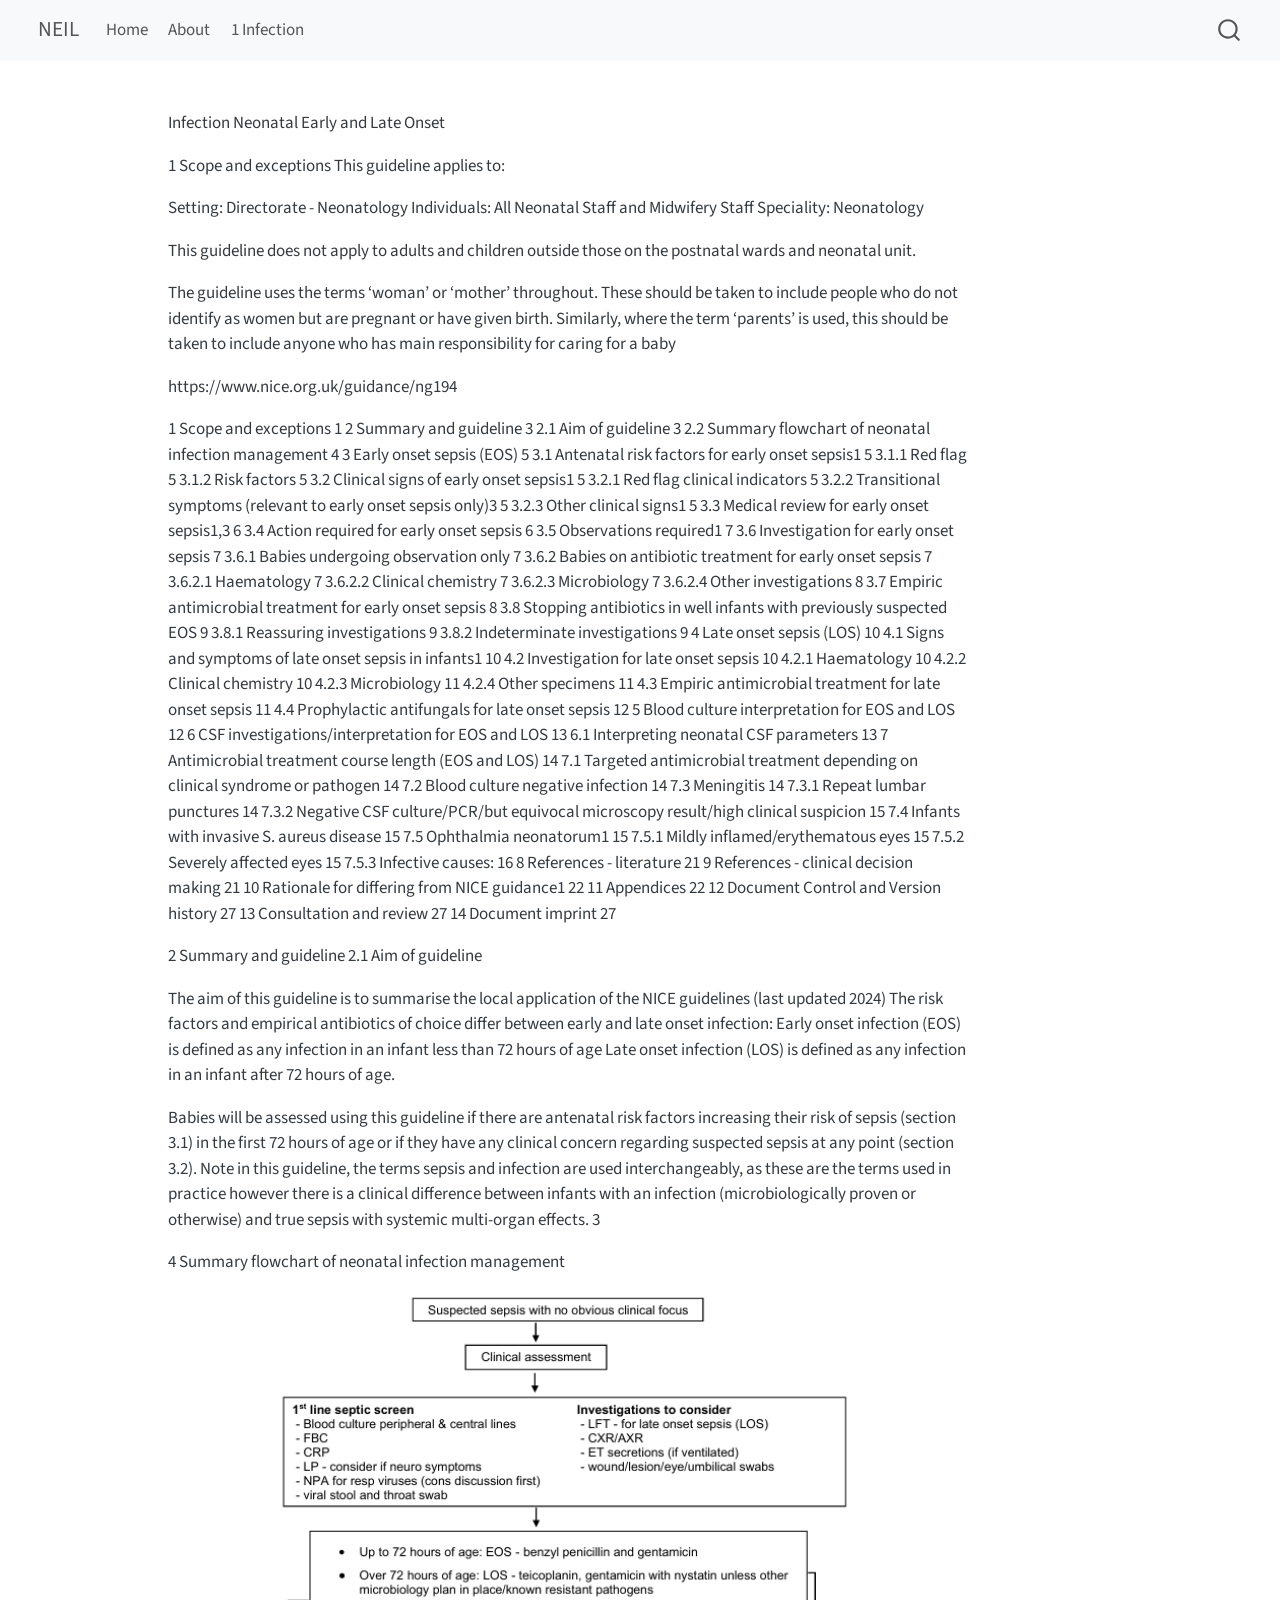
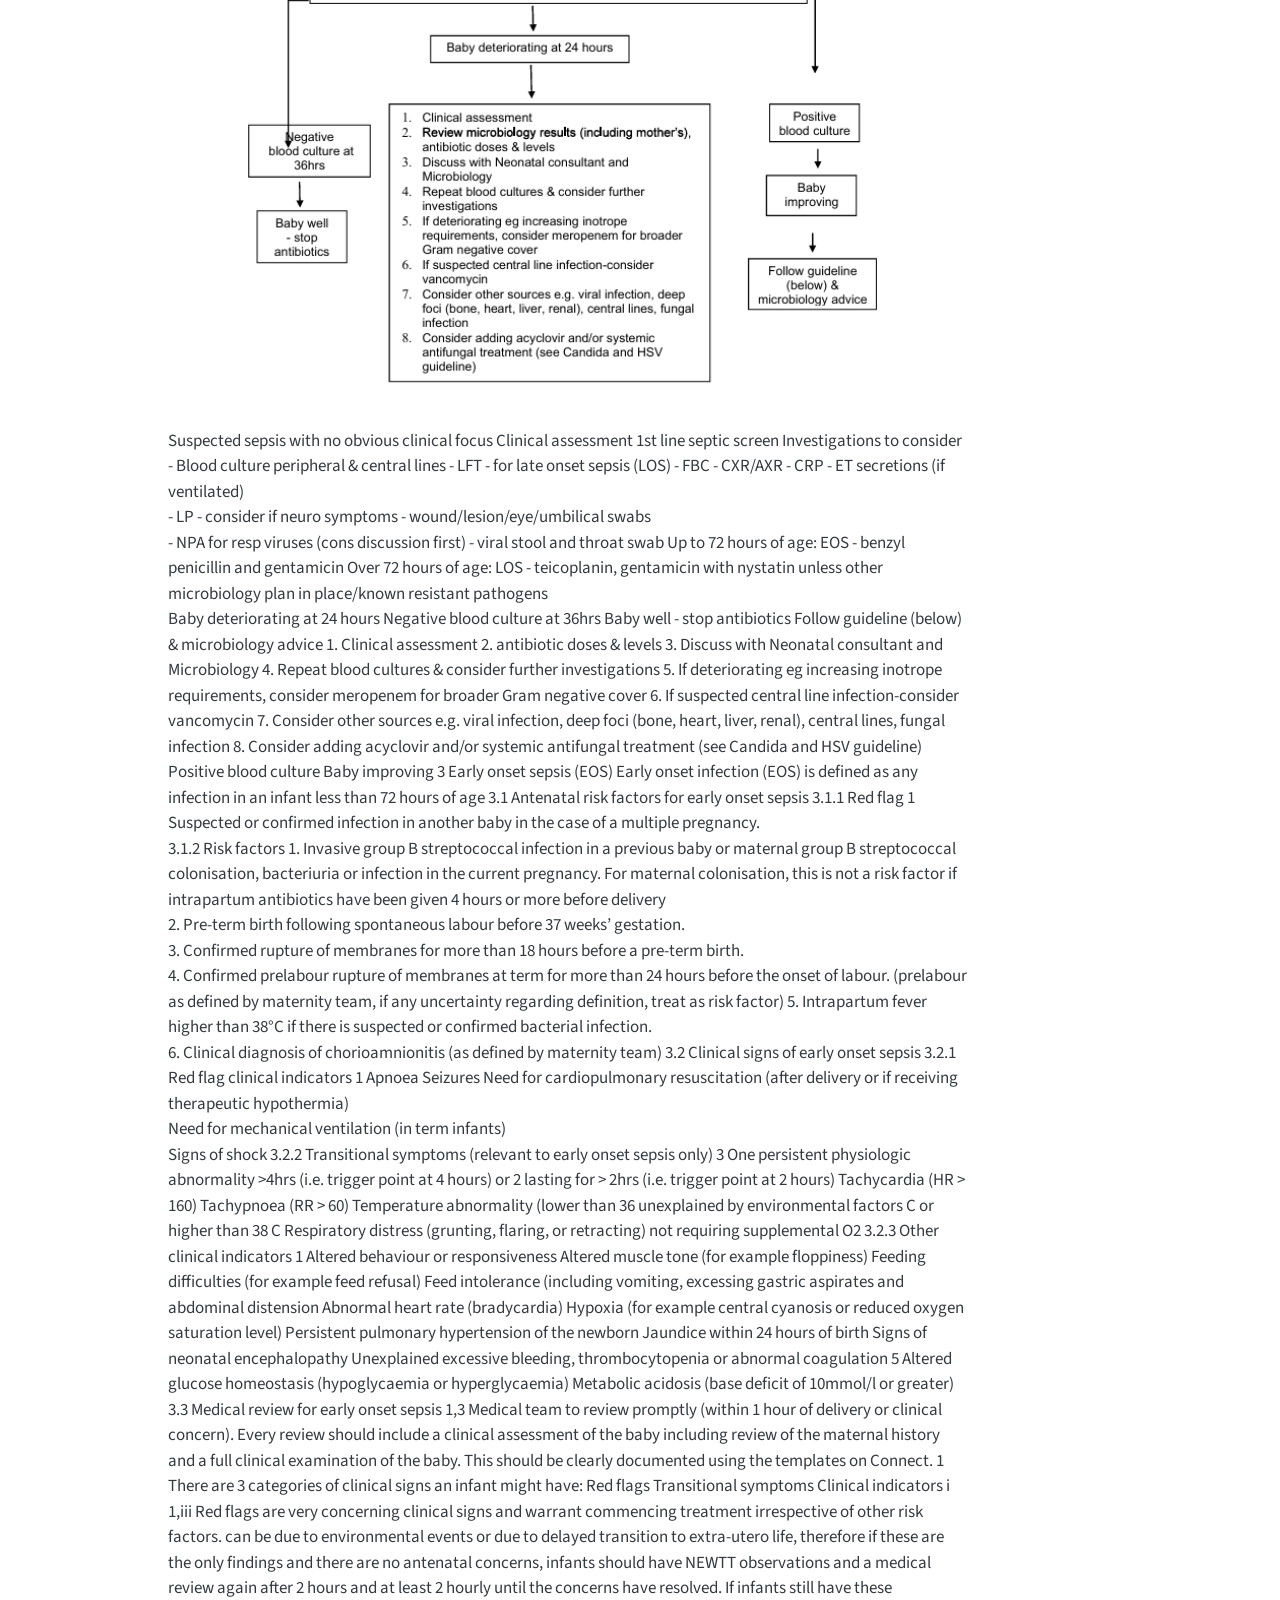
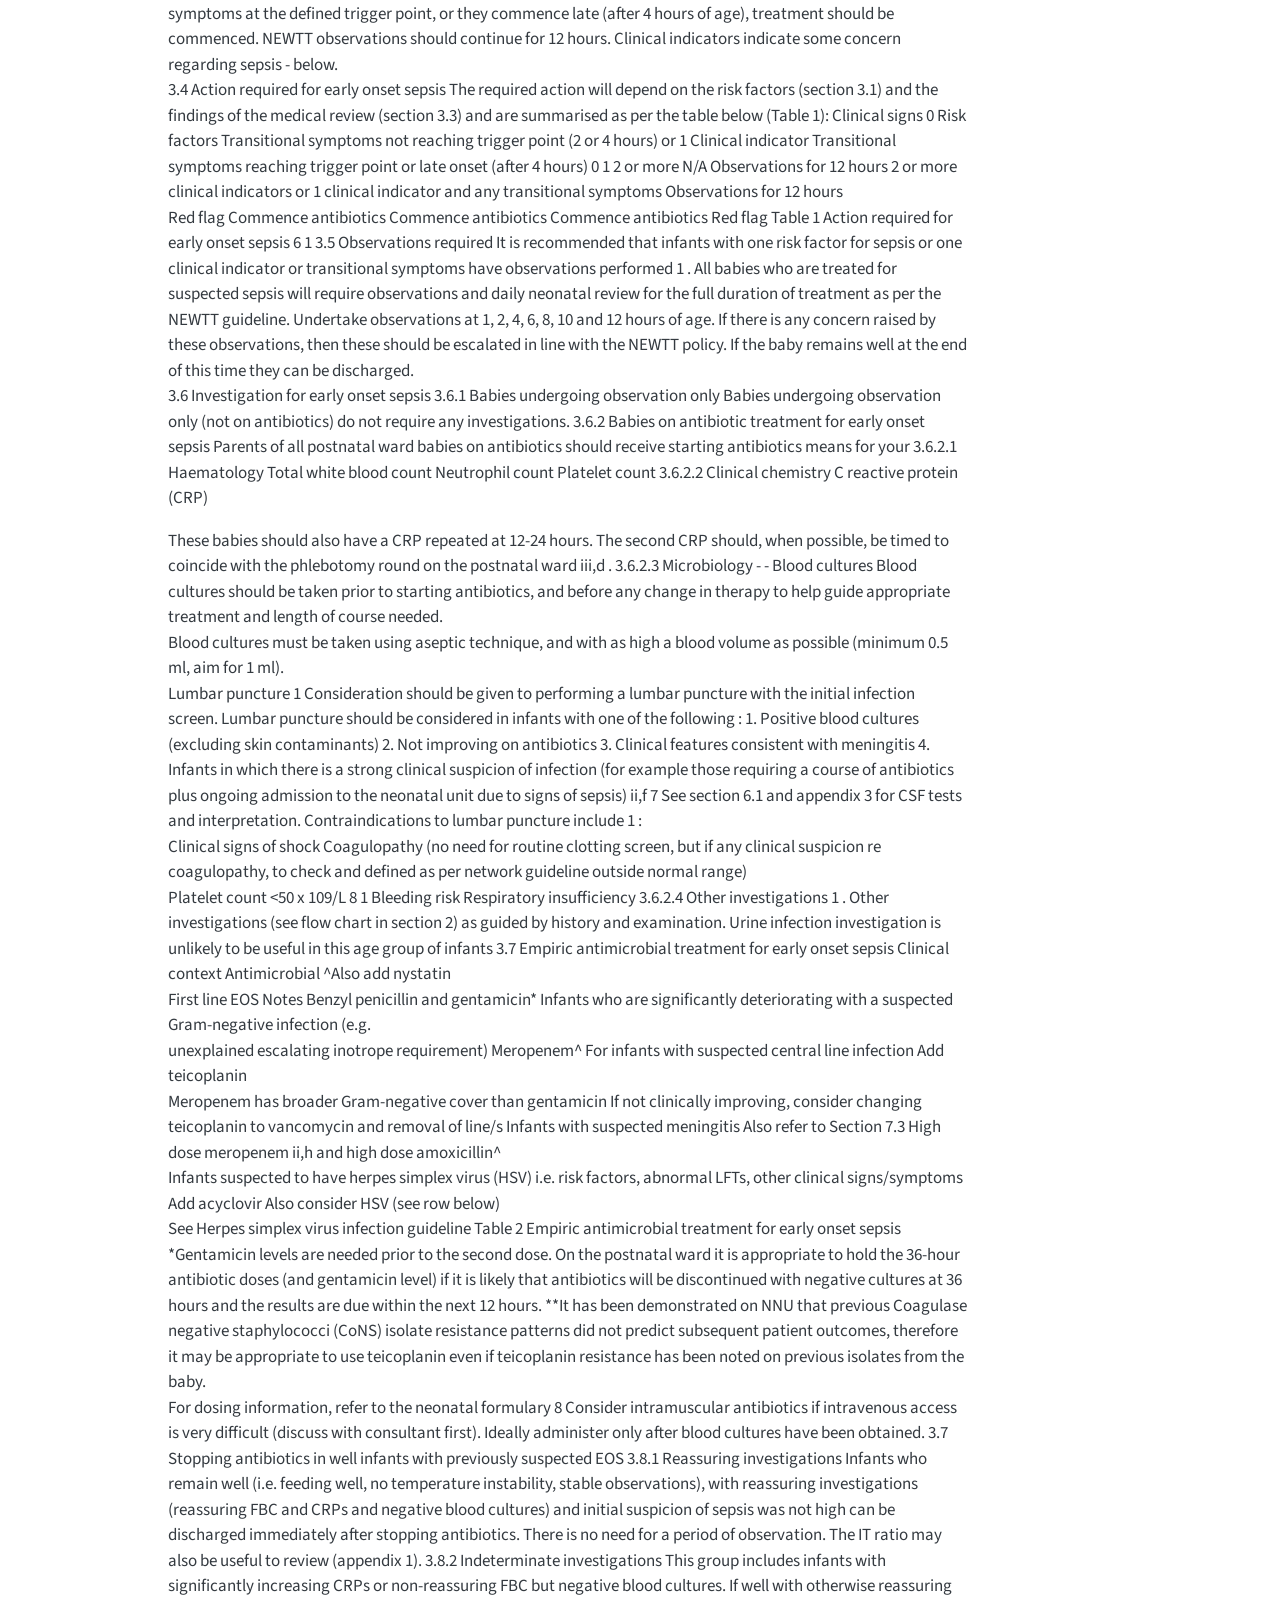
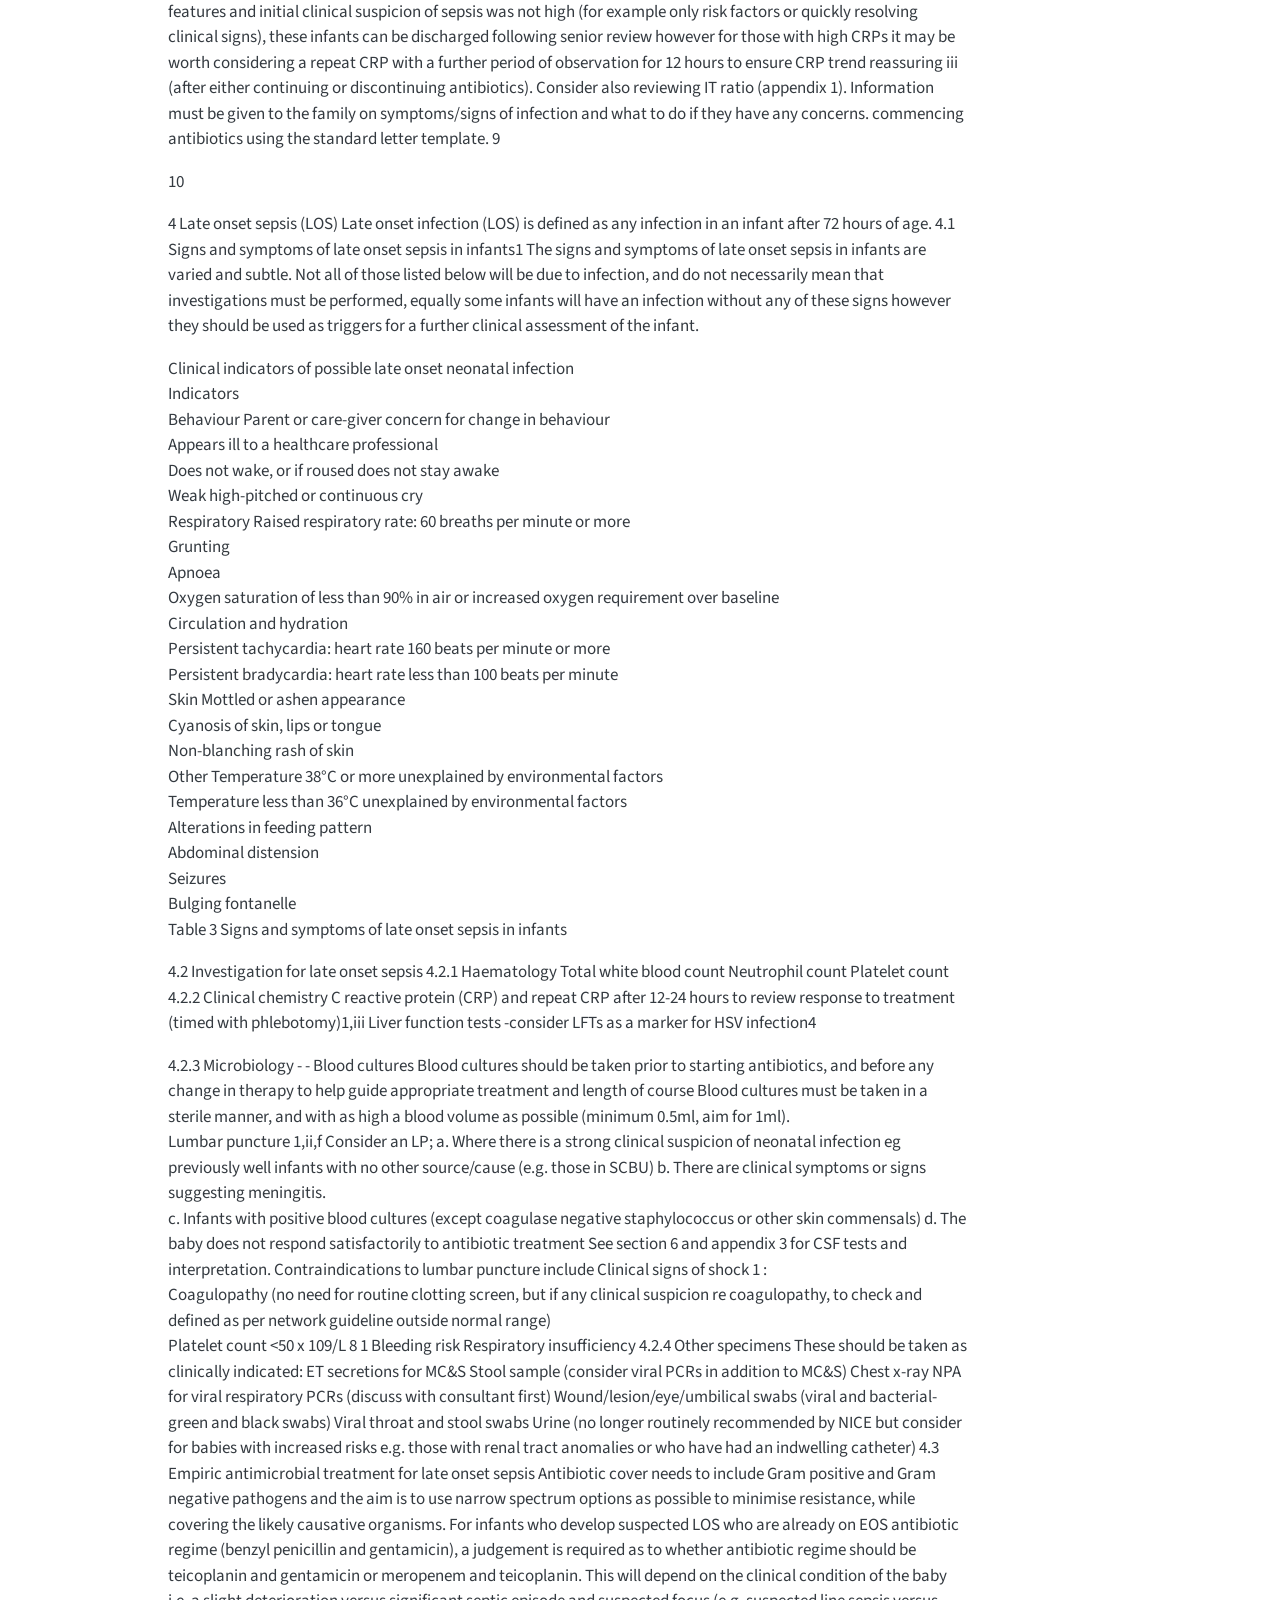
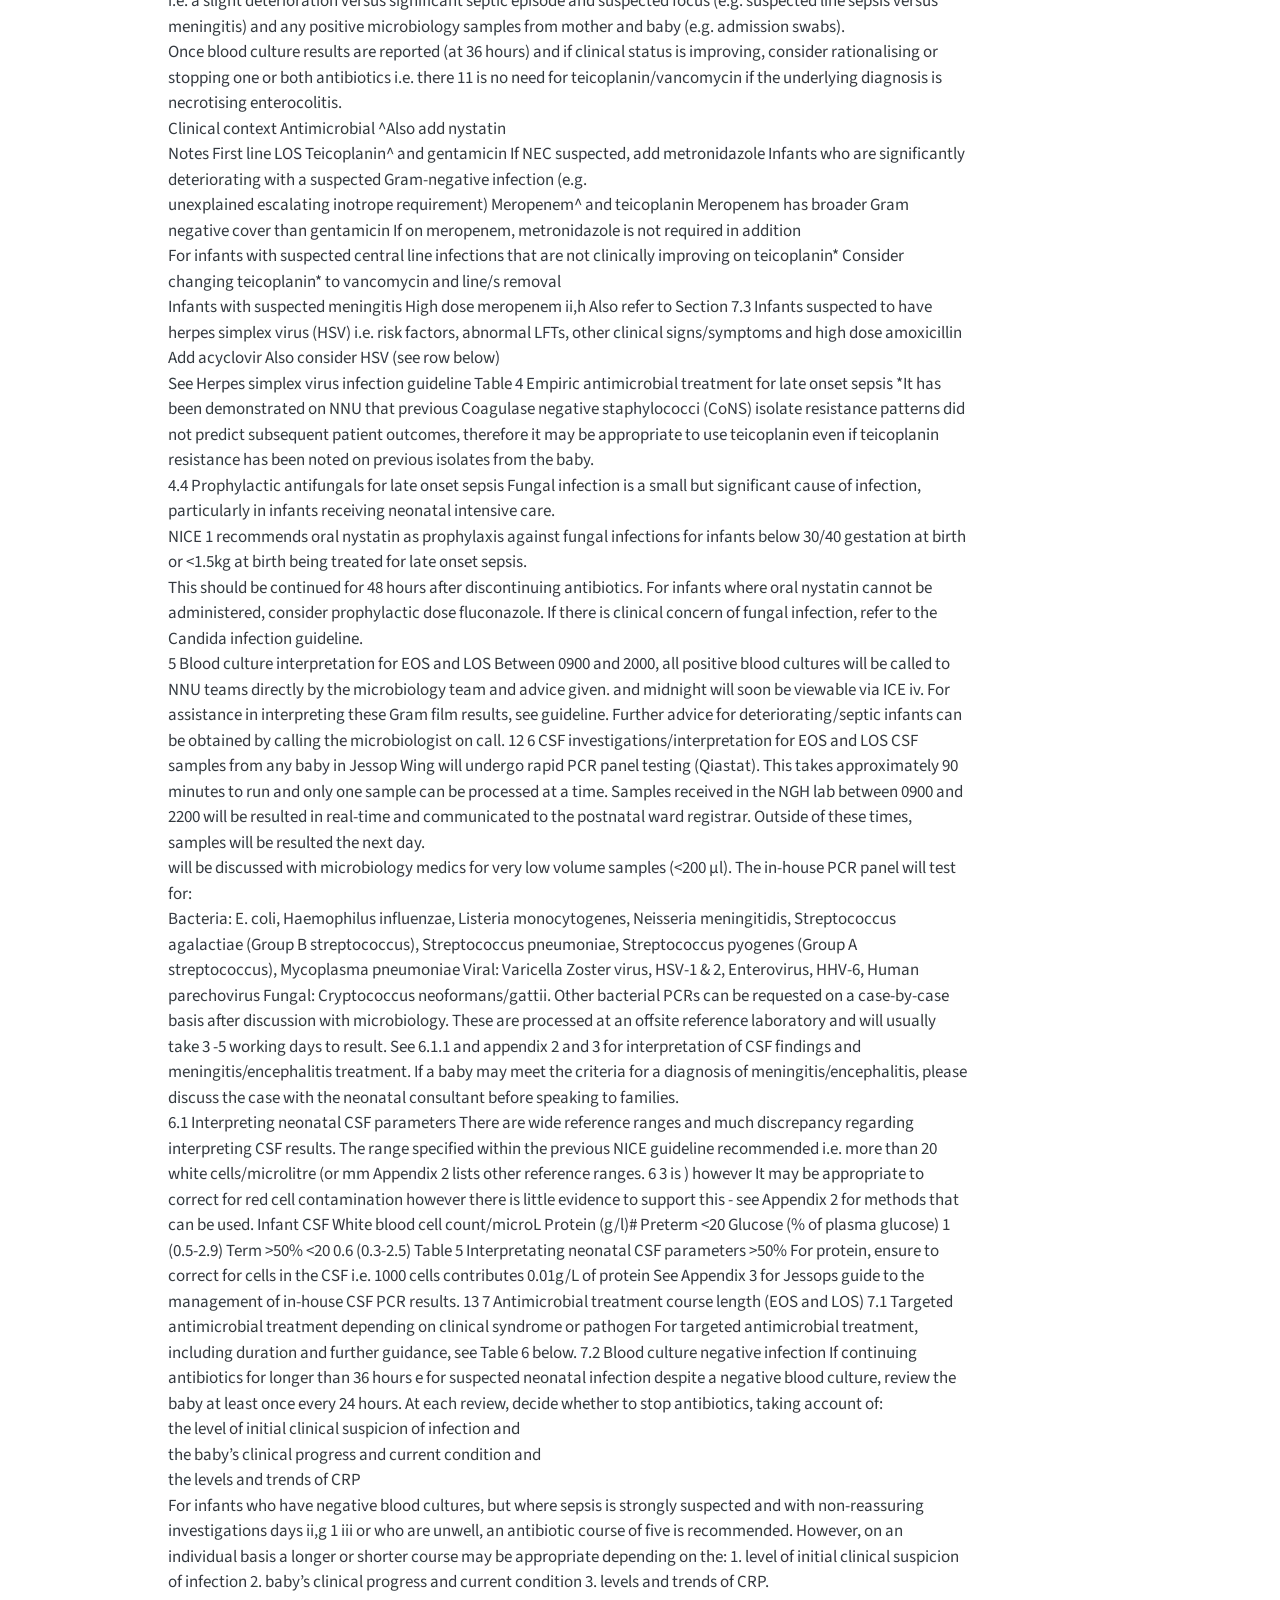
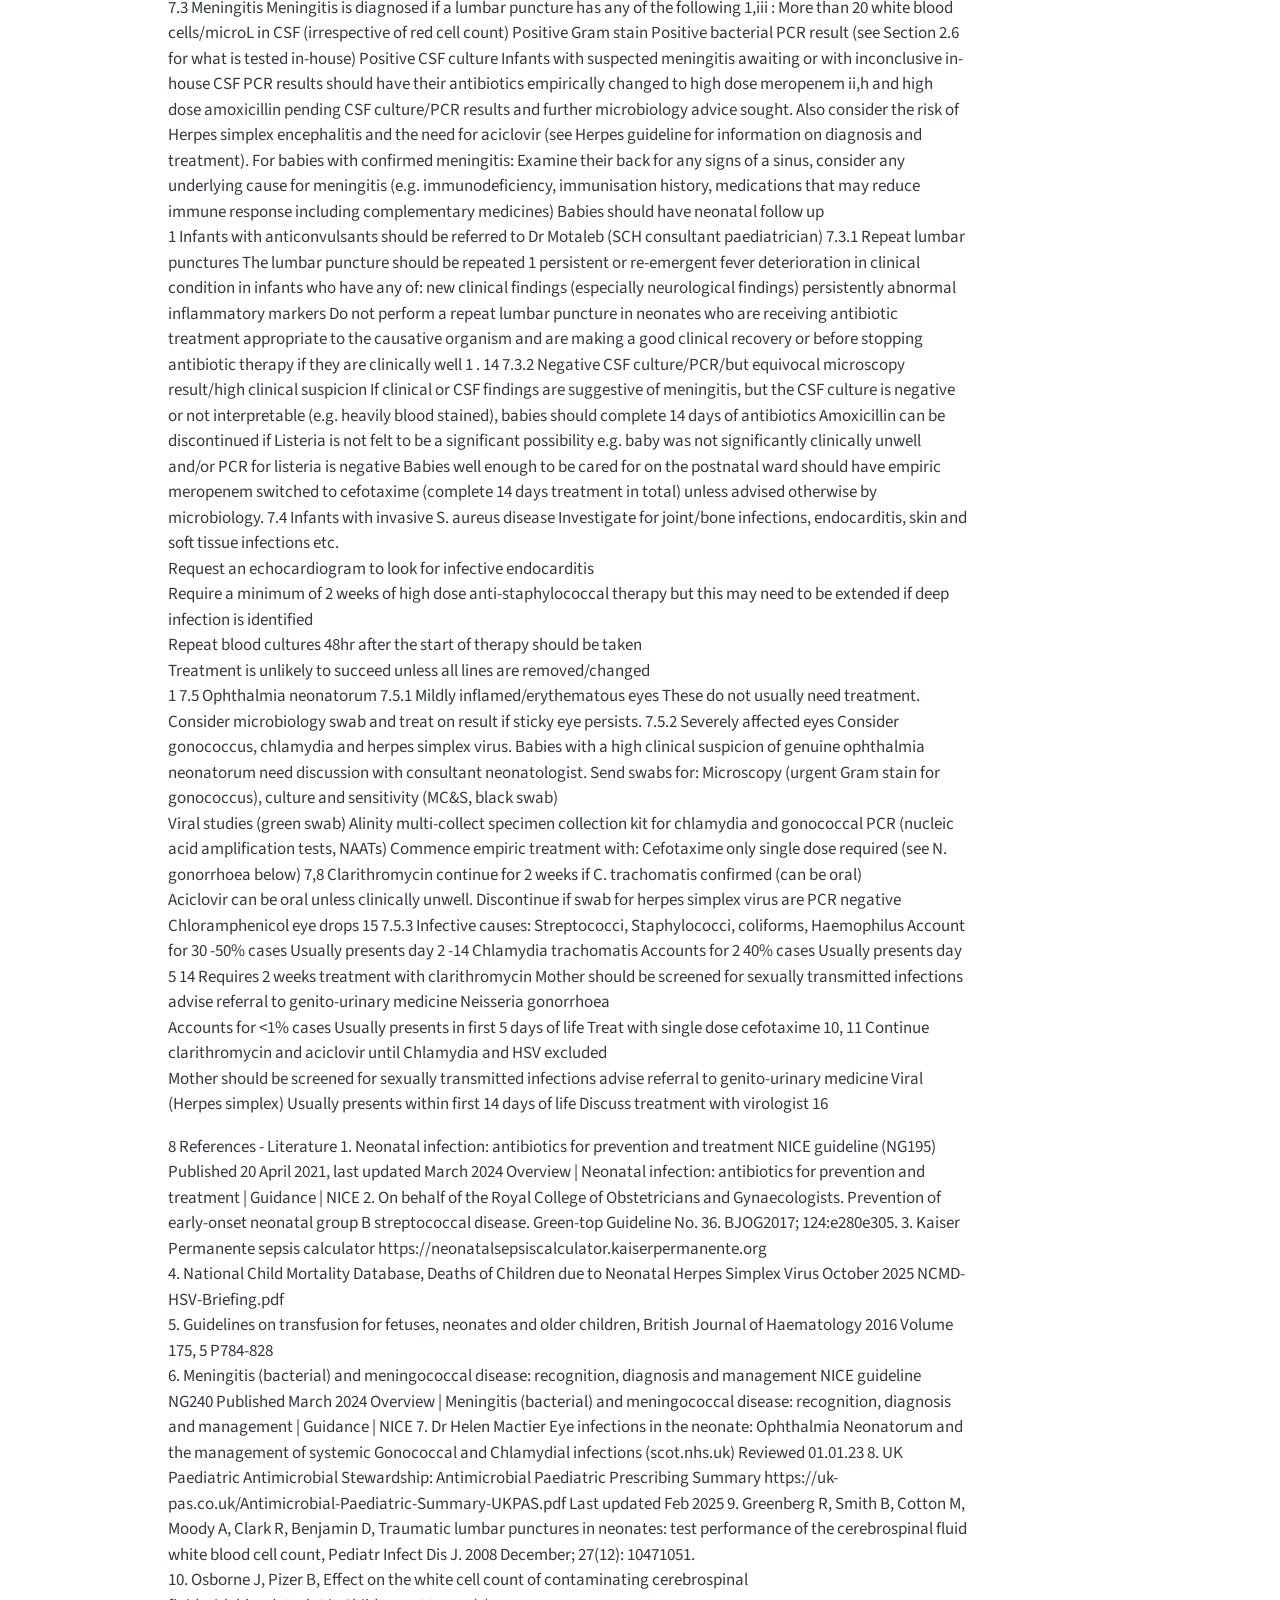
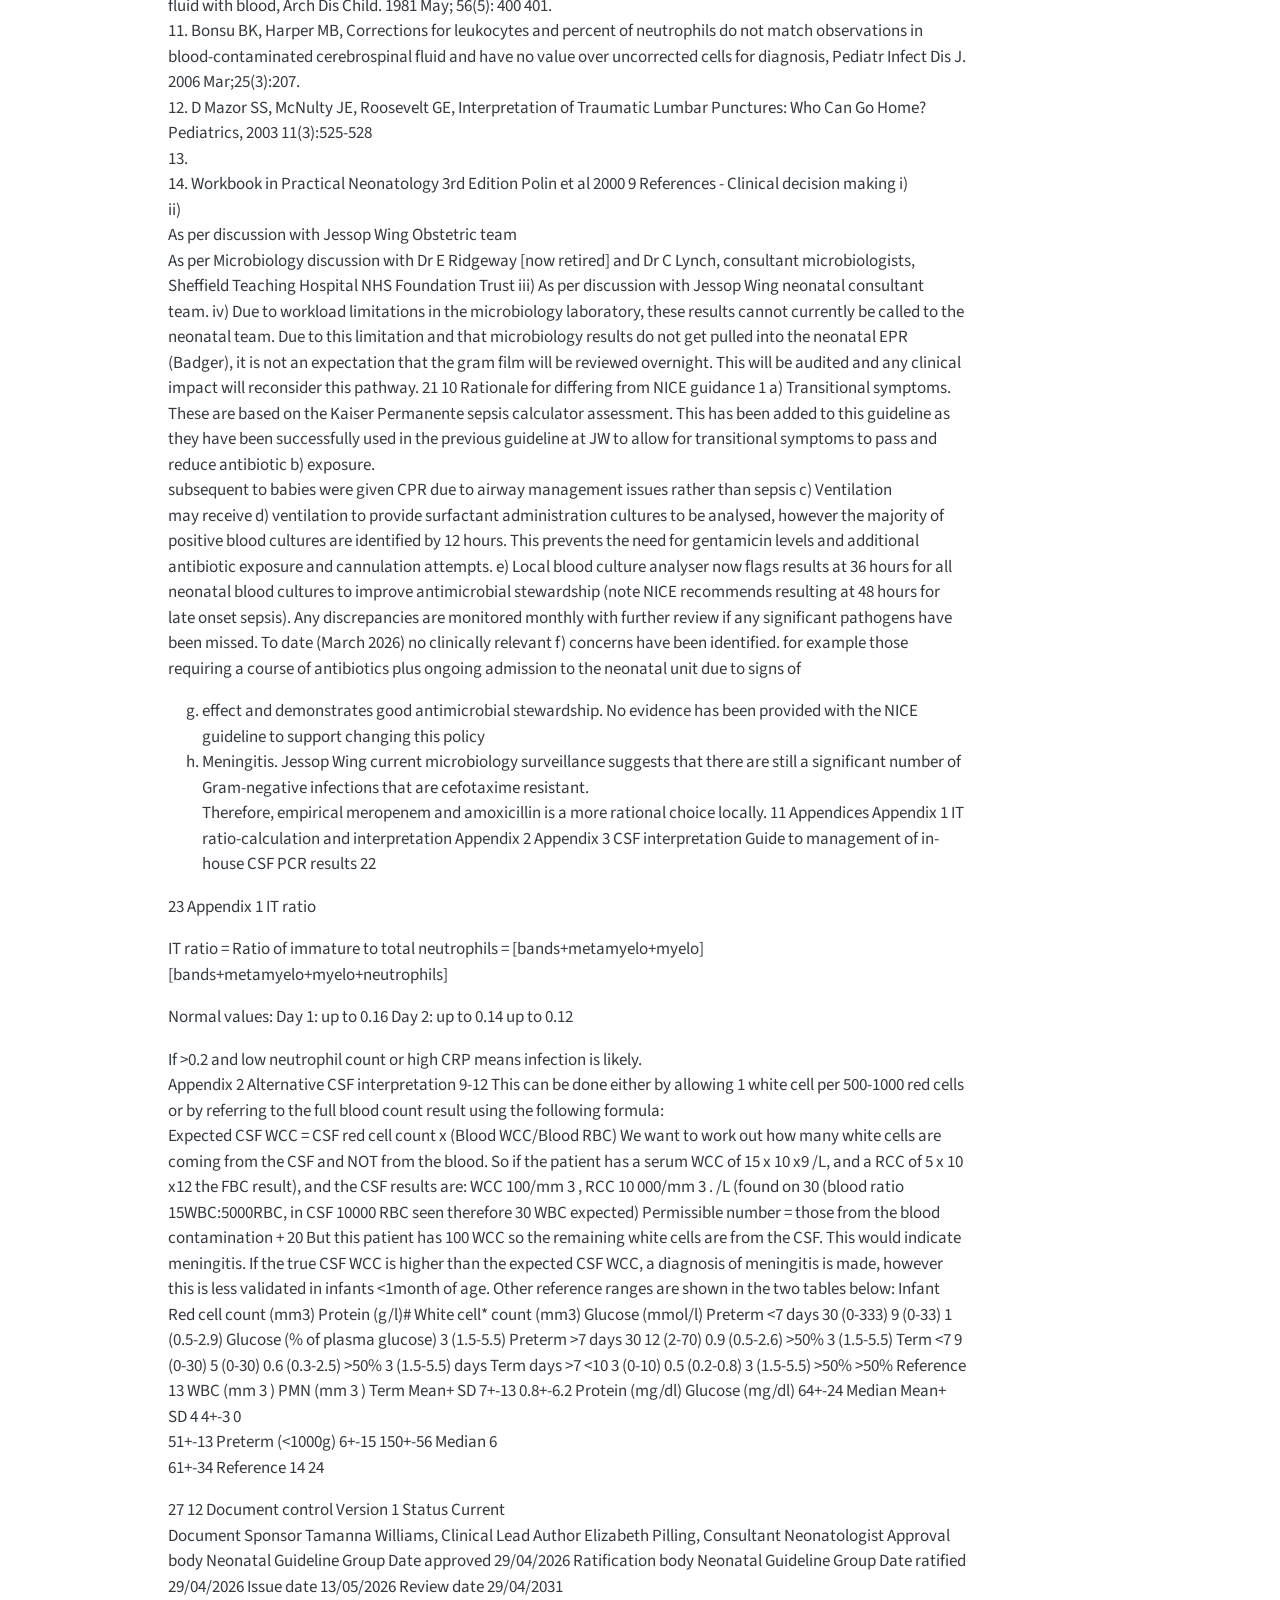
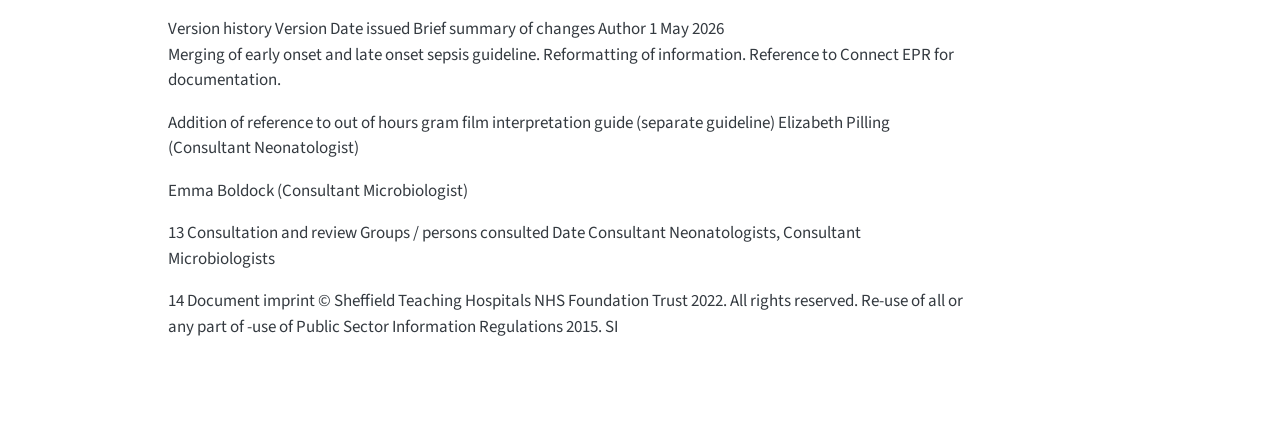
==== commit 3ddc3611: "j" ====
--- a/docs/1-infection.html
+++ b/docs/1-infection.html
@@ -132,15 +132,22 @@
 
 
 
-<p>1</p>
+<p>Infection Neonatal Early and Late Onset</p>
 <p>1 Scope and exceptions This guideline applies to:</p>
-<p>Setting Directorate - Neonatology Individuals All Neonatal Staff and Midwifery Staff Speciality Neonatology</p>
+<p>Setting: Directorate - Neonatology Individuals: All Neonatal Staff and Midwifery Staff Speciality: Neonatology</p>
 <p>This guideline does not apply to adults and children outside those on the postnatal wards and neonatal unit.</p>
-<p>The guideline uses the terms ‘woman’ or ‘mother’ throughout. These should be taken to include people who do not identify as women but are pregnant or have given birth. Similarly, where the term ‘parents’ is used, this should be taken to include anyone who has main responsibility for caring for a baby https://www.nice.org.uk/guidance/ng194</p>
-<p>1 Scope and exceptions 1 2 Summary and guideline 3 2.1 Aim of guideline 3 2.2 Summary flowchart of neonatal infection management 4 3 Early onset sepsis (EOS) 5 3.1 Antenatal risk factors for early onset sepsis1 5 3.1.1 Red flag 5 3.1.2 Risk factors 5 3.2 Clinical signs of early onset sepsis1 5 3.2.1 Red flag clinical indicators 5 3.2.2 Transitional symptoms (relevant to early onset sepsis only)3 5 3.2.3 Other clinical signs1 5 3.3 Medical review for early onset sepsis1,3 6 3.4 Action required for early onset sepsis 6 3.5 Observations required1 7 3.6 Investigation for early onset sepsis 7 3.6.1 Babies undergoing observation only 7 3.6.2 Babies on antibiotic treatment for early onset sepsis 7 3.6.2.1 Haematology 7 3.6.2.2 Clinical chemistry 7 3.6.2.3 Microbiology 7 3.6.2.4 Other investigations 8 Infection Neonatal Early and Late Onset</p>
-<p>2 3.7 Empiric antimicrobial treatment for early onset sepsis 8 3.8 Stopping antibiotics in well infants with previously suspected EOS 9 3.8.1 Reassuring investigations 9 3.8.2 Indeterminate investigations 9 4 Late onset sepsis (LOS) 10 4.1 Signs and symptoms of late onset sepsis in infants1 10 4.2 Investigation for late onset sepsis 10 4.2.1 Haematology 10 4.2.2 Clinical chemistry 10 4.2.3 Microbiology 11 4.2.4 Other specimens 11 4.3 Empiric antimicrobial treatment for late onset sepsis 11 4.4 Prophylactic antifungals for late onset sepsis 12 5 Blood culture interpretation for EOS and LOS 12 6 CSF investigations/interpretation for EOS and LOS 13 6.1 Interpreting neonatal CSF parameters 13 7 Antimicrobial treatment course length (EOS and LOS) 14 7.1 Targeted antimicrobial treatment depending on clinical syndrome or pathogen 14 7.2 Blood culture negative infection 14 7.3 Meningitis 14 7.3.1 Repeat lumbar punctures 14 7.3.2 Negative CSF culture/PCR/but equivocal microscopy result/high clinical suspicion 15 7.4 Infants with invasive S. aureus disease 15 7.5 Ophthalmia neonatorum1 15 7.5.1 Mildly inflamed/erythematous eyes 15 7.5.2 Severely affected eyes 15 7.5.3 Infective causes: 16 8 References - literature 21 9 References - clinical decision making 21 10 Rationale for differing from NICE guidance1 22 11 Appendices 22 12 Document Control and Version history 27 13 Consultation and review 27 14 Document imprint 27 2 Summary and guideline 2.1 Aim of guideline 1 .<br>
-The aim of this guideline is to summarise the local application of the NICE guidelines (last updated 2024) The risk factors and empirical antibiotics of choice differ between early and late onset infection: Early onset infection (EOS) is defined as any infection in an infant less than 72 hours of age Late onset infection (LOS) is defined as any infection in an infant after 72 hours of age. Babies will be assessed using this guideline if there are antenatal risk factors increasing their risk of sepsis (section 3.1) in the first 72 hours of age or if they have any clinical concern regarding suspected sepsis at any point (section 3.2). Note in this guideline, the terms sepsis and infection are used interchangeably, as these are the terms used in practice however there is a clinical difference between infants with an infection (microbiologically proven or otherwise) and true sepsis with systemic multi-organ effects. 3</p>
+<p>The guideline uses the terms ‘woman’ or ‘mother’ throughout. These should be taken to include people who do not identify as women but are pregnant or have given birth. Similarly, where the term ‘parents’ is used, this should be taken to include anyone who has main responsibility for caring for a baby</p>
+<p>https://www.nice.org.uk/guidance/ng194</p>
+<p>1 Scope and exceptions 1 2 Summary and guideline 3 2.1 Aim of guideline 3 2.2 Summary flowchart of neonatal infection management 4 3 Early onset sepsis (EOS) 5 3.1 Antenatal risk factors for early onset sepsis1 5 3.1.1 Red flag 5 3.1.2 Risk factors 5 3.2 Clinical signs of early onset sepsis1 5 3.2.1 Red flag clinical indicators 5 3.2.2 Transitional symptoms (relevant to early onset sepsis only)3 5 3.2.3 Other clinical signs1 5 3.3 Medical review for early onset sepsis1,3 6 3.4 Action required for early onset sepsis 6 3.5 Observations required1 7 3.6 Investigation for early onset sepsis 7 3.6.1 Babies undergoing observation only 7 3.6.2 Babies on antibiotic treatment for early onset sepsis 7 3.6.2.1 Haematology 7 3.6.2.2 Clinical chemistry 7 3.6.2.3 Microbiology 7 3.6.2.4 Other investigations 8 3.7 Empiric antimicrobial treatment for early onset sepsis 8 3.8 Stopping antibiotics in well infants with previously suspected EOS 9 3.8.1 Reassuring investigations 9 3.8.2 Indeterminate investigations 9 4 Late onset sepsis (LOS) 10 4.1 Signs and symptoms of late onset sepsis in infants1 10 4.2 Investigation for late onset sepsis 10 4.2.1 Haematology 10 4.2.2 Clinical chemistry 10 4.2.3 Microbiology 11 4.2.4 Other specimens 11 4.3 Empiric antimicrobial treatment for late onset sepsis 11 4.4 Prophylactic antifungals for late onset sepsis 12 5 Blood culture interpretation for EOS and LOS 12 6 CSF investigations/interpretation for EOS and LOS 13 6.1 Interpreting neonatal CSF parameters 13 7 Antimicrobial treatment course length (EOS and LOS) 14 7.1 Targeted antimicrobial treatment depending on clinical syndrome or pathogen 14 7.2 Blood culture negative infection 14 7.3 Meningitis 14 7.3.1 Repeat lumbar punctures 14 7.3.2 Negative CSF culture/PCR/but equivocal microscopy result/high clinical suspicion 15 7.4 Infants with invasive S. aureus disease 15 7.5 Ophthalmia neonatorum1 15 7.5.1 Mildly inflamed/erythematous eyes 15 7.5.2 Severely affected eyes 15 7.5.3 Infective causes: 16 8 References - literature 21 9 References - clinical decision making 21 10 Rationale for differing from NICE guidance1 22 11 Appendices 22 12 Document Control and Version history 27 13 Consultation and review 27 14 Document imprint 27</p>
+<p>2 Summary and guideline 2.1 Aim of guideline</p>
+<p>The aim of this guideline is to summarise the local application of the NICE guidelines (last updated 2024) The risk factors and empirical antibiotics of choice differ between early and late onset infection: Early onset infection (EOS) is defined as any infection in an infant less than 72 hours of age Late onset infection (LOS) is defined as any infection in an infant after 72 hours of age.</p>
+<p>Babies will be assessed using this guideline if there are antenatal risk factors increasing their risk of sepsis (section 3.1) in the first 72 hours of age or if they have any clinical concern regarding suspected sepsis at any point (section 3.2). Note in this guideline, the terms sepsis and infection are used interchangeably, as these are the terms used in practice however there is a clinical difference between infants with an infection (microbiologically proven or otherwise) and true sepsis with systemic multi-organ effects. 3</p>
 <p>4 Summary flowchart of neonatal infection management</p>
+<div class="quarto-figure quarto-figure-center">
+<figure class="figure">
+<p><img src="figures/1-1-flowchart.png" class="img-fluid quarto-figure quarto-figure-center figure-img" style="width:80.0%"></p>
+</figure>
+</div>
 <p>Suspected sepsis with no obvious clinical focus Clinical assessment 1st line septic screen Investigations to consider - Blood culture peripheral &amp; central lines - LFT - for late onset sepsis (LOS) - FBC - CXR/AXR - CRP - ET secretions (if ventilated)<br>
 - LP - consider if neuro symptoms - wound/lesion/eye/umbilical swabs<br>
 - NPA for resp viruses (cons discussion first) - viral stool and throat swab Up to 72 hours of age: EOS - benzyl penicillin and gentamicin Over 72 hours of age: LOS - teicoplanin, gentamicin with nystatin unless other microbiology plan in place/known resistant pathogens<br>
@@ -196,13 +203,13 @@
 Lumbar puncture 1,ii,f Consider an LP; a. Where there is a strong clinical suspicion of neonatal infection eg previously well infants with no other source/cause (e.g.&nbsp;those in SCBU) b. There are clinical symptoms or signs suggesting meningitis.<br>
 c.&nbsp;Infants with positive blood cultures (except coagulase negative staphylococcus or other skin commensals) d.&nbsp;The baby does not respond satisfactorily to antibiotic treatment See section 6 and appendix 3 for CSF tests and interpretation. Contraindications to lumbar puncture include Clinical signs of shock 1 :<br>
 Coagulopathy (no need for routine clotting screen, but if any clinical suspicion re coagulopathy, to check and defined as per network guideline outside normal range)<br>
-Platelet count &lt;50 x 109/L 8 1 Bleeding risk Respiratory insufficiency 4.2.4 Other specimens These should be taken as clinically indicated: ET secretions for MC&amp;S Stool sample (consider viral PCRs in addition to MC&amp;S) Chest x-ray NPA for viral respiratory PCRs (discuss with consultant first) Wound/lesion/eye/umbilical swabs (viral and bacterial- green and black swabs) Viral throat and stool swabs Urine (no longer routinely recommended by NICE but consider for babies with increased risks e.g.&nbsp;those with renal tract anomalies or who have had an indwelling catheter) 4.3 Empiric antimicrobial treatment for late onset sepsis Antibiotic cover needs to include Gram positive and Gram negative pathogens and the aim is to use narrow spectrum options as possible to minimise resistance, while covering the likely causative organisms. For infants who develop suspected LOS who are already on EOS antibiotic regime (benzyl penicillin and gentamicin), a judgement is required as to whether antibiotic regime should be teicoplanin and gentamicin or meropenem and teicoplanin. This will depend on the clinical condition of the baby i.e.&nbsp;a slight deterioration versus significant septic episode and suspected focus (e.g.&nbsp; suspected line sepsis versus meningitis) and any positive microbiology samples from mother and baby (e.g.&nbsp;admission swabs).<br>
+Platelet count &lt;50 x 109/L 8 1 Bleeding risk Respiratory insufficiency 4.2.4 Other specimens These should be taken as clinically indicated: ET secretions for MC&amp;S Stool sample (consider viral PCRs in addition to MC&amp;S) Chest x-ray NPA for viral respiratory PCRs (discuss with consultant first) Wound/lesion/eye/umbilical swabs (viral and bacterial- green and black swabs) Viral throat and stool swabs Urine (no longer routinely recommended by NICE but consider for babies with increased risks e.g.&nbsp;those with renal tract anomalies or who have had an indwelling catheter) 4.3 Empiric antimicrobial treatment for late onset sepsis Antibiotic cover needs to include Gram positive and Gram negative pathogens and the aim is to use narrow spectrum options as possible to minimise resistance, while covering the likely causative organisms. For infants who develop suspected LOS who are already on EOS antibiotic regime (benzyl penicillin and gentamicin), a judgement is required as to whether antibiotic regime should be teicoplanin and gentamicin or meropenem and teicoplanin. This will depend on the clinical condition of the baby i.e.&nbsp;a slight deterioration versus significant septic episode and suspected focus (e.g.&nbsp;suspected line sepsis versus meningitis) and any positive microbiology samples from mother and baby (e.g.&nbsp;admission swabs).<br>
 Once blood culture results are reported (at 36 hours) and if clinical status is improving, consider rationalising or stopping one or both antibiotics i.e.&nbsp;there 11 is no need for teicoplanin/vancomycin if the underlying diagnosis is necrotising enterocolitis.<br>
 Clinical context Antimicrobial ^Also add nystatin<br>
 Notes First line LOS Teicoplanin^ and gentamicin If NEC suspected, add metronidazole Infants who are significantly deteriorating with a suspected Gram-negative infection (e.g.<br>
 unexplained escalating inotrope requirement) Meropenem^ and teicoplanin Meropenem has broader Gram negative cover than gentamicin If on meropenem, metronidazole is not required in addition<br>
 For infants with suspected central line infections that are not clinically improving on teicoplanin* Consider changing teicoplanin* to vancomycin and line/s removal<br>
-Infants with suspected meningitis High dose meropenem ii,h Also refer to Section 7.3 Infants suspected to have herpes simplex virus (HSV) i.e.&nbsp; risk factors, abnormal LFTs, other clinical signs/symptoms and high dose amoxicillin<br>
+Infants with suspected meningitis High dose meropenem ii,h Also refer to Section 7.3 Infants suspected to have herpes simplex virus (HSV) i.e.&nbsp;risk factors, abnormal LFTs, other clinical signs/symptoms and high dose amoxicillin<br>
 Add acyclovir Also consider HSV (see row below)<br>
 See Herpes simplex virus infection guideline Table 4 Empiric antimicrobial treatment for late onset sepsis *It has been demonstrated on NNU that previous Coagulase negative staphylococci (CoNS) isolate resistance patterns did not predict subsequent patient outcomes, therefore it may be appropriate to use teicoplanin even if teicoplanin resistance has been noted on previous isolates from the baby.<br>
 4.4 Prophylactic antifungals for late onset sepsis Fungal infection is a small but significant cause of infection, particularly in infants receiving neonatal intensive care.<br>
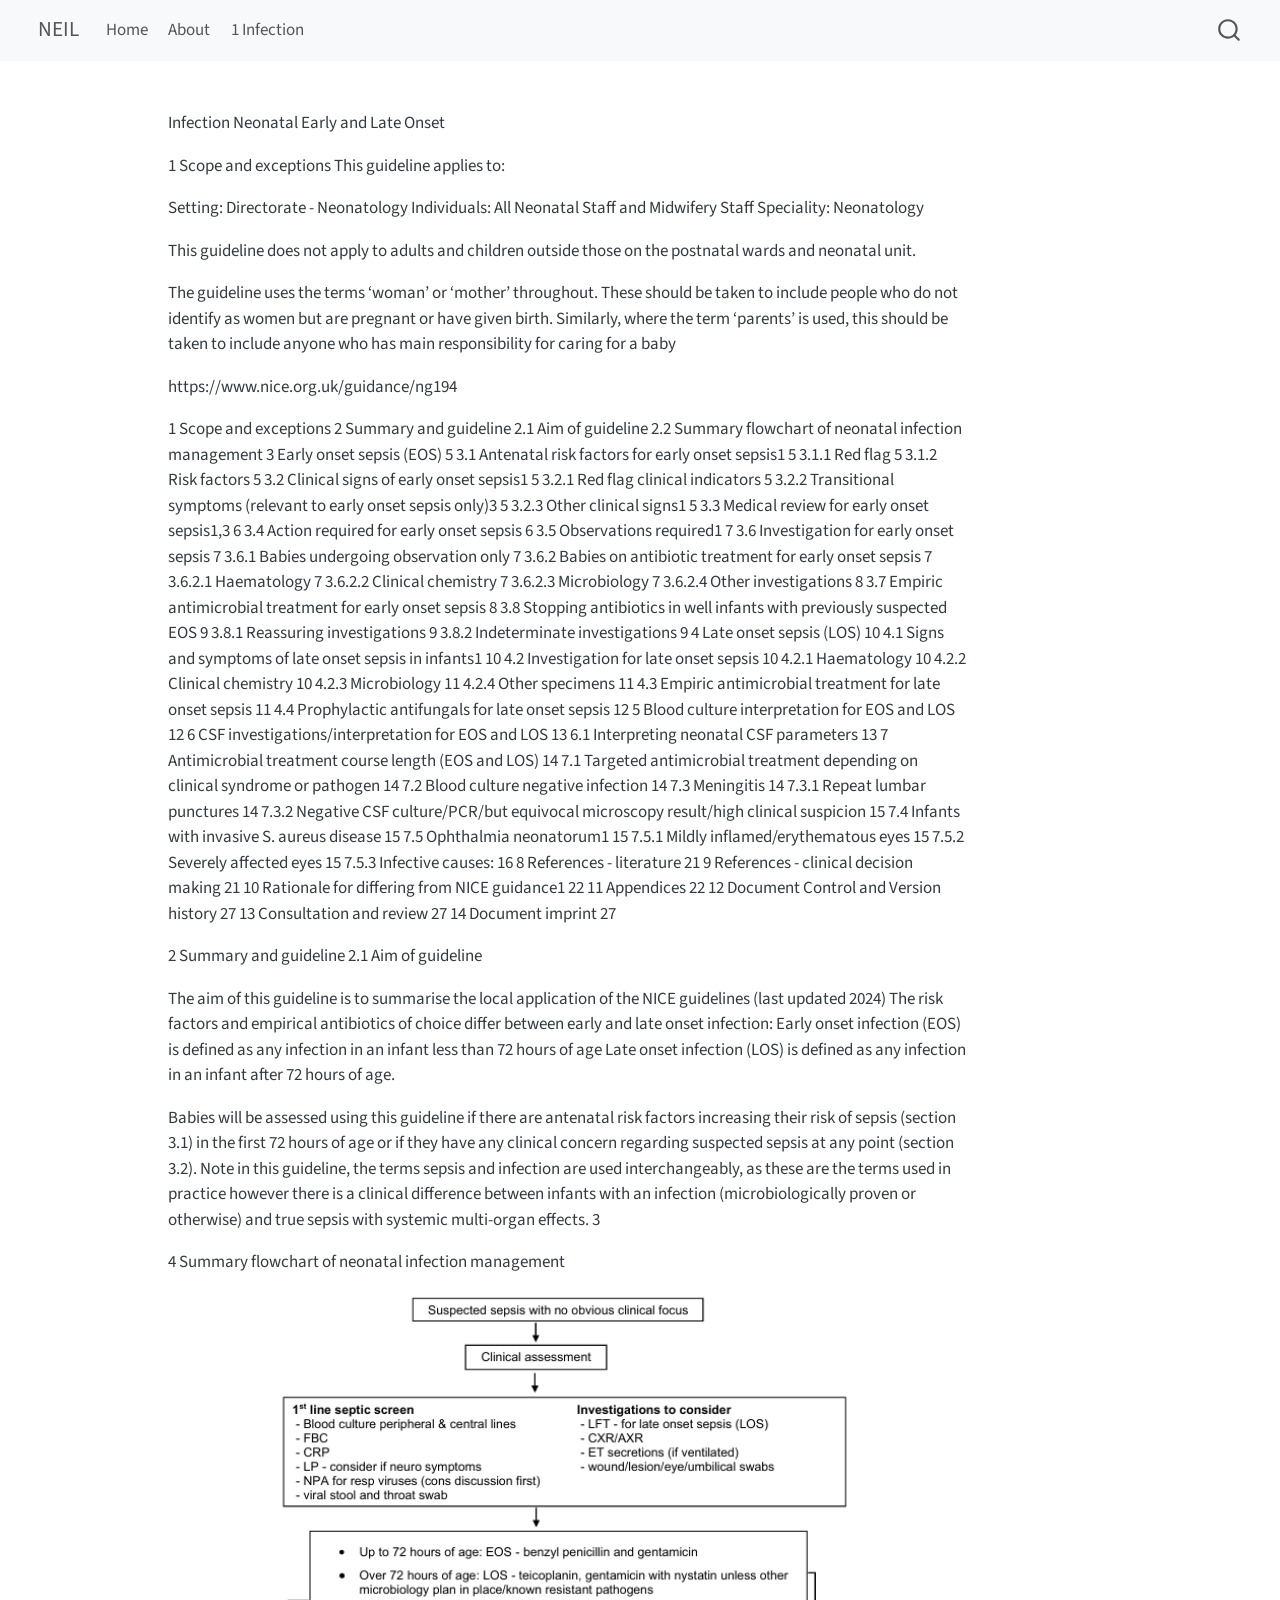
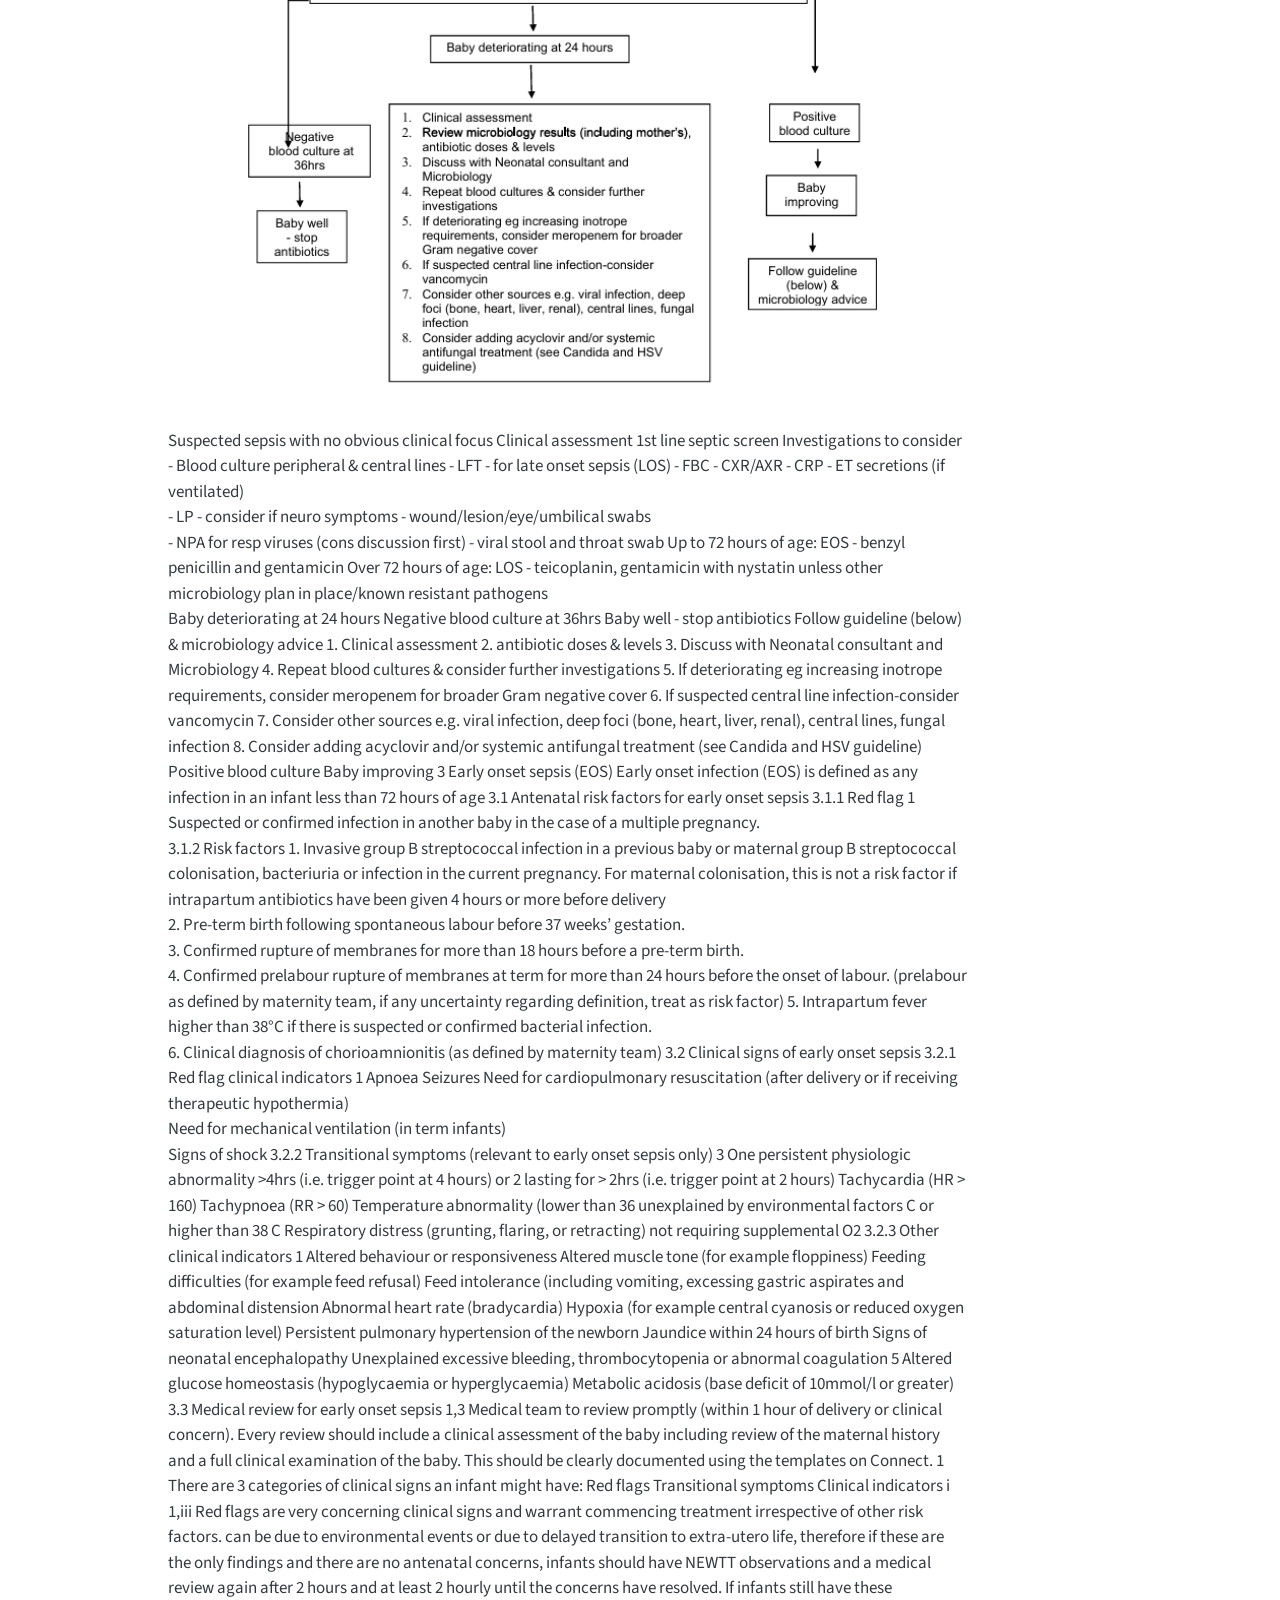
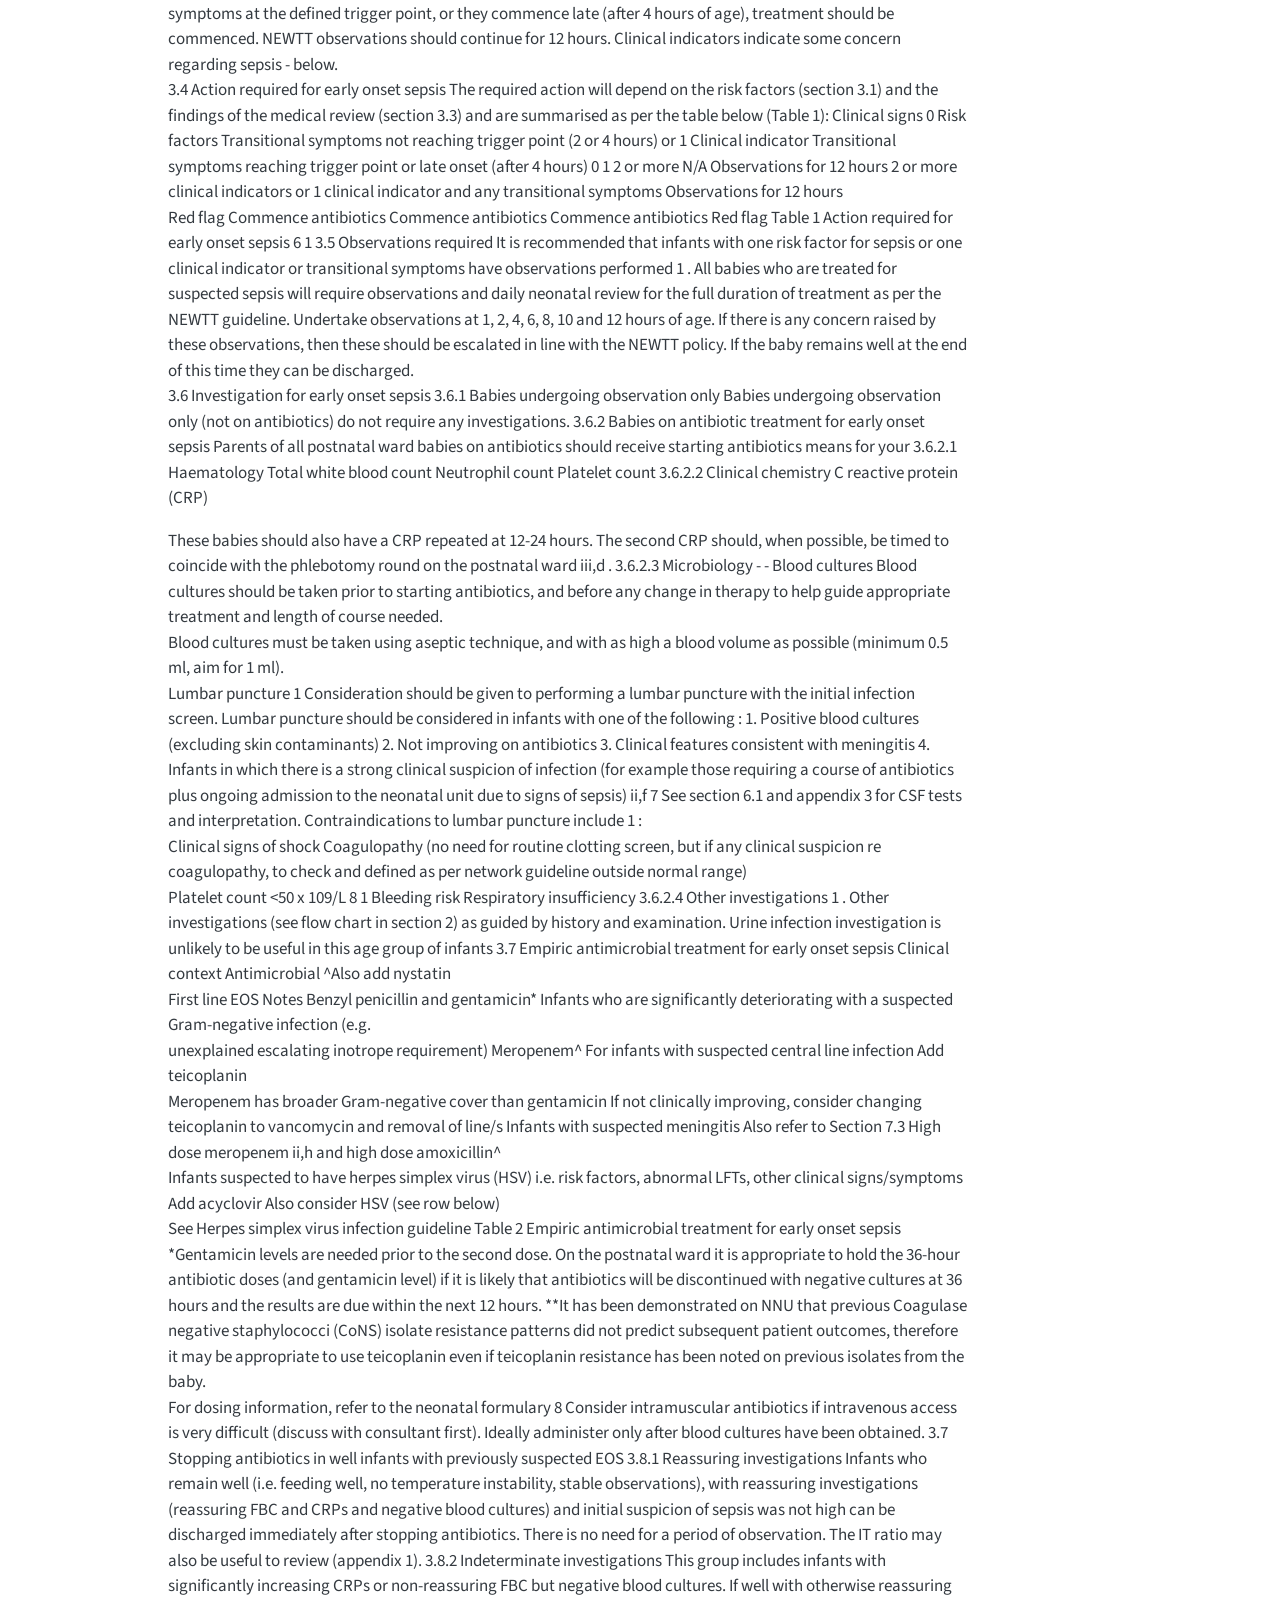
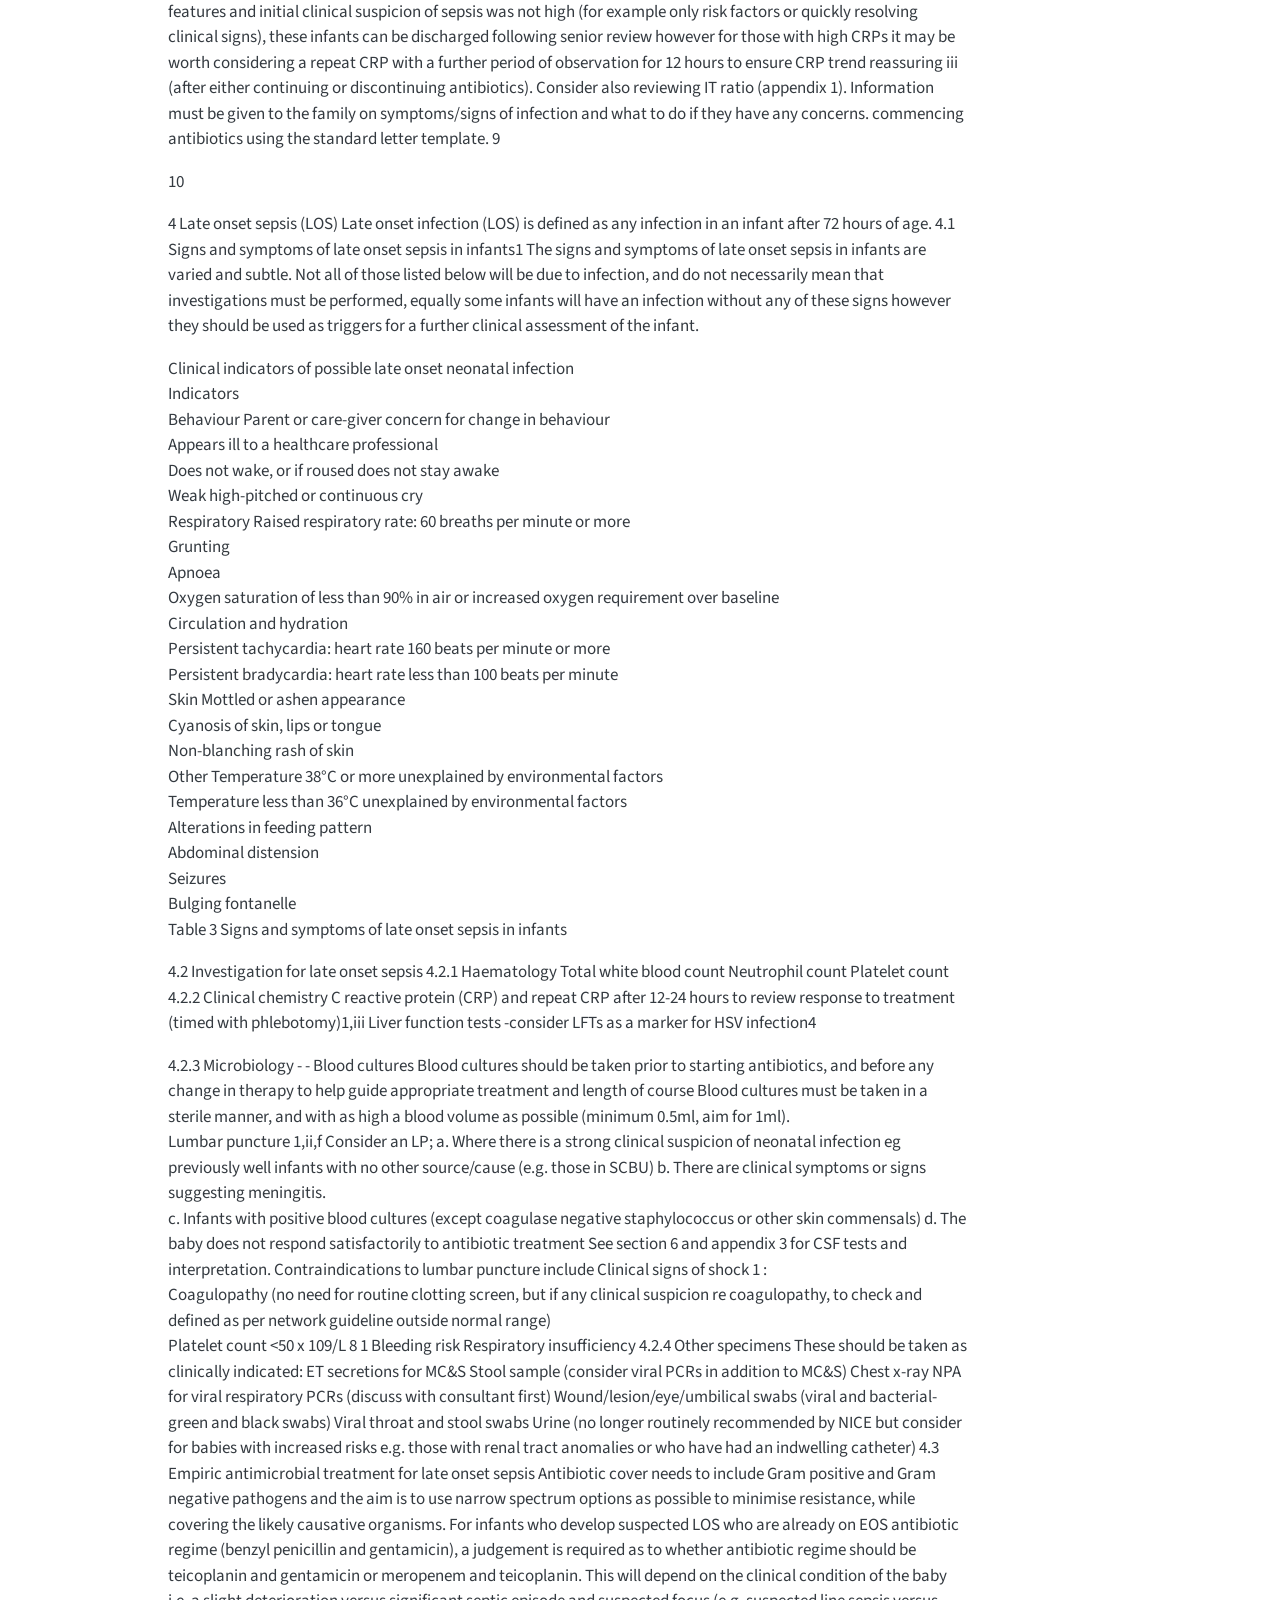
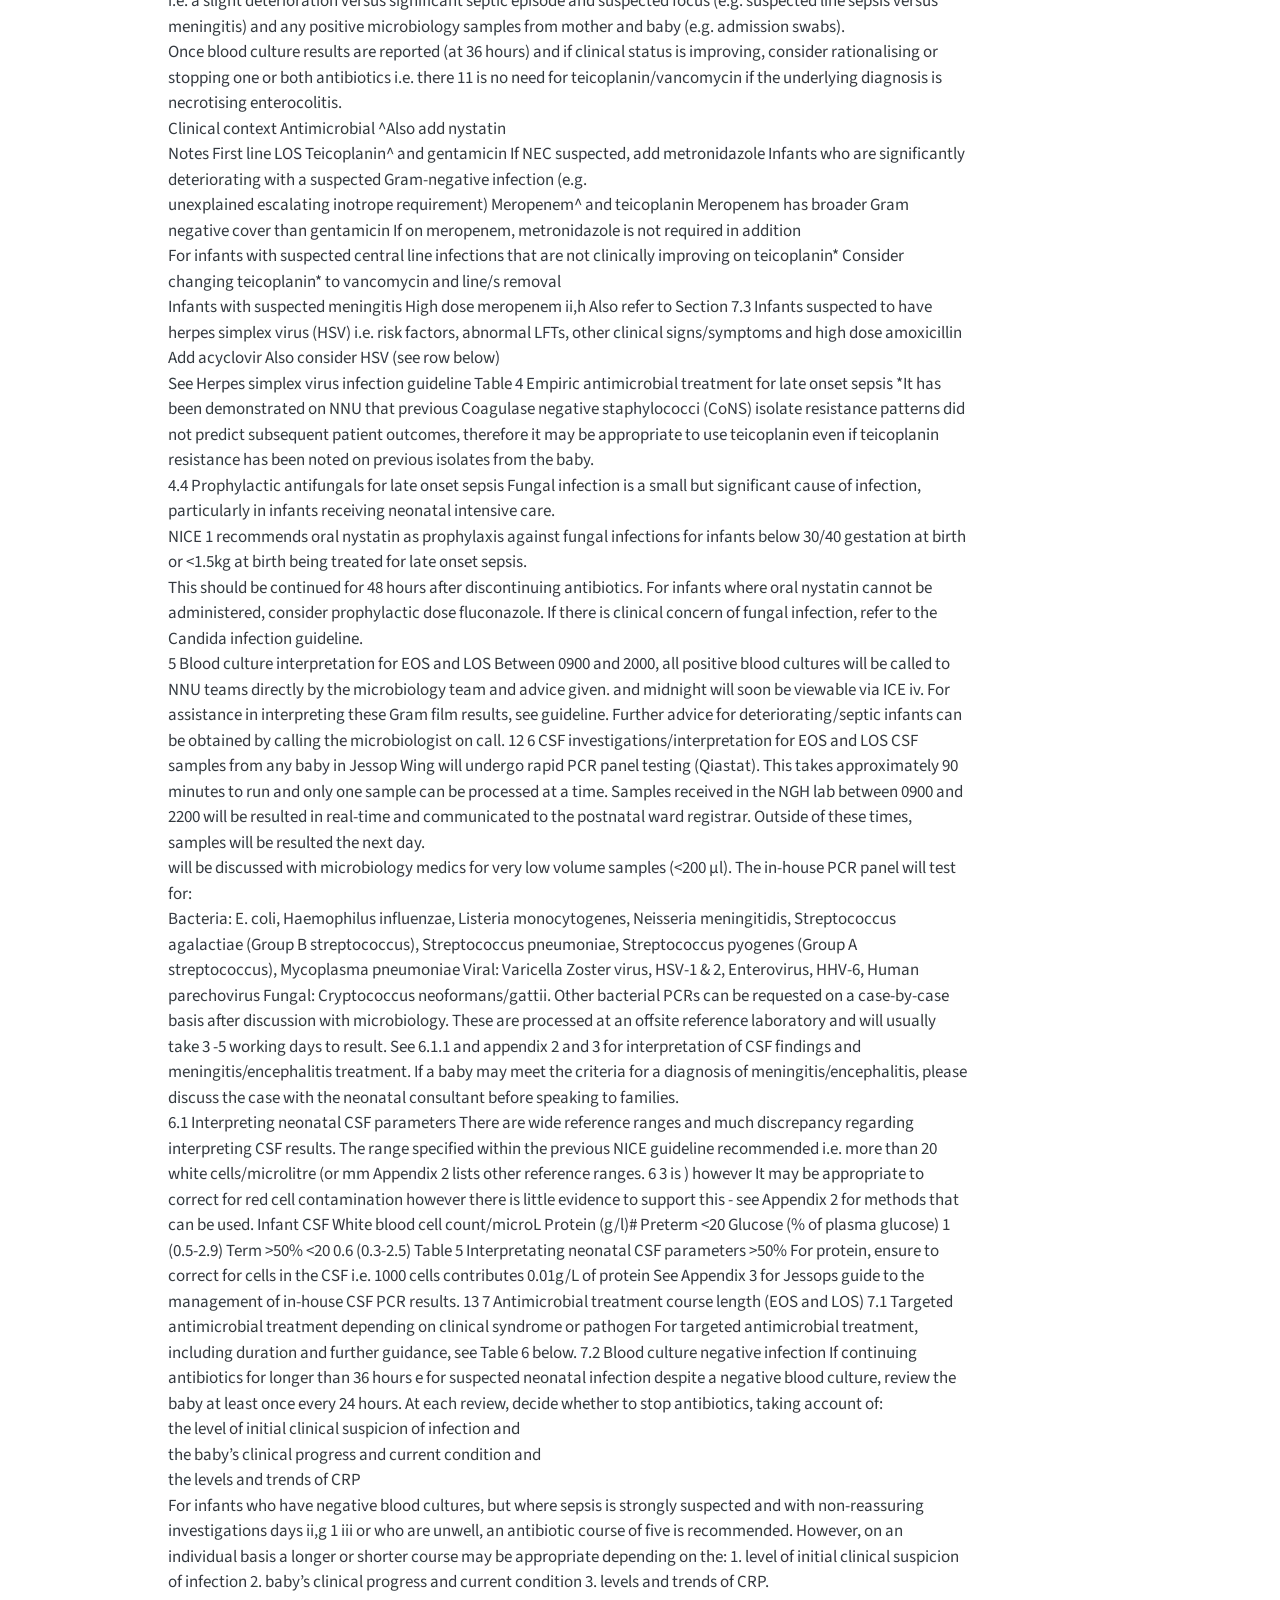
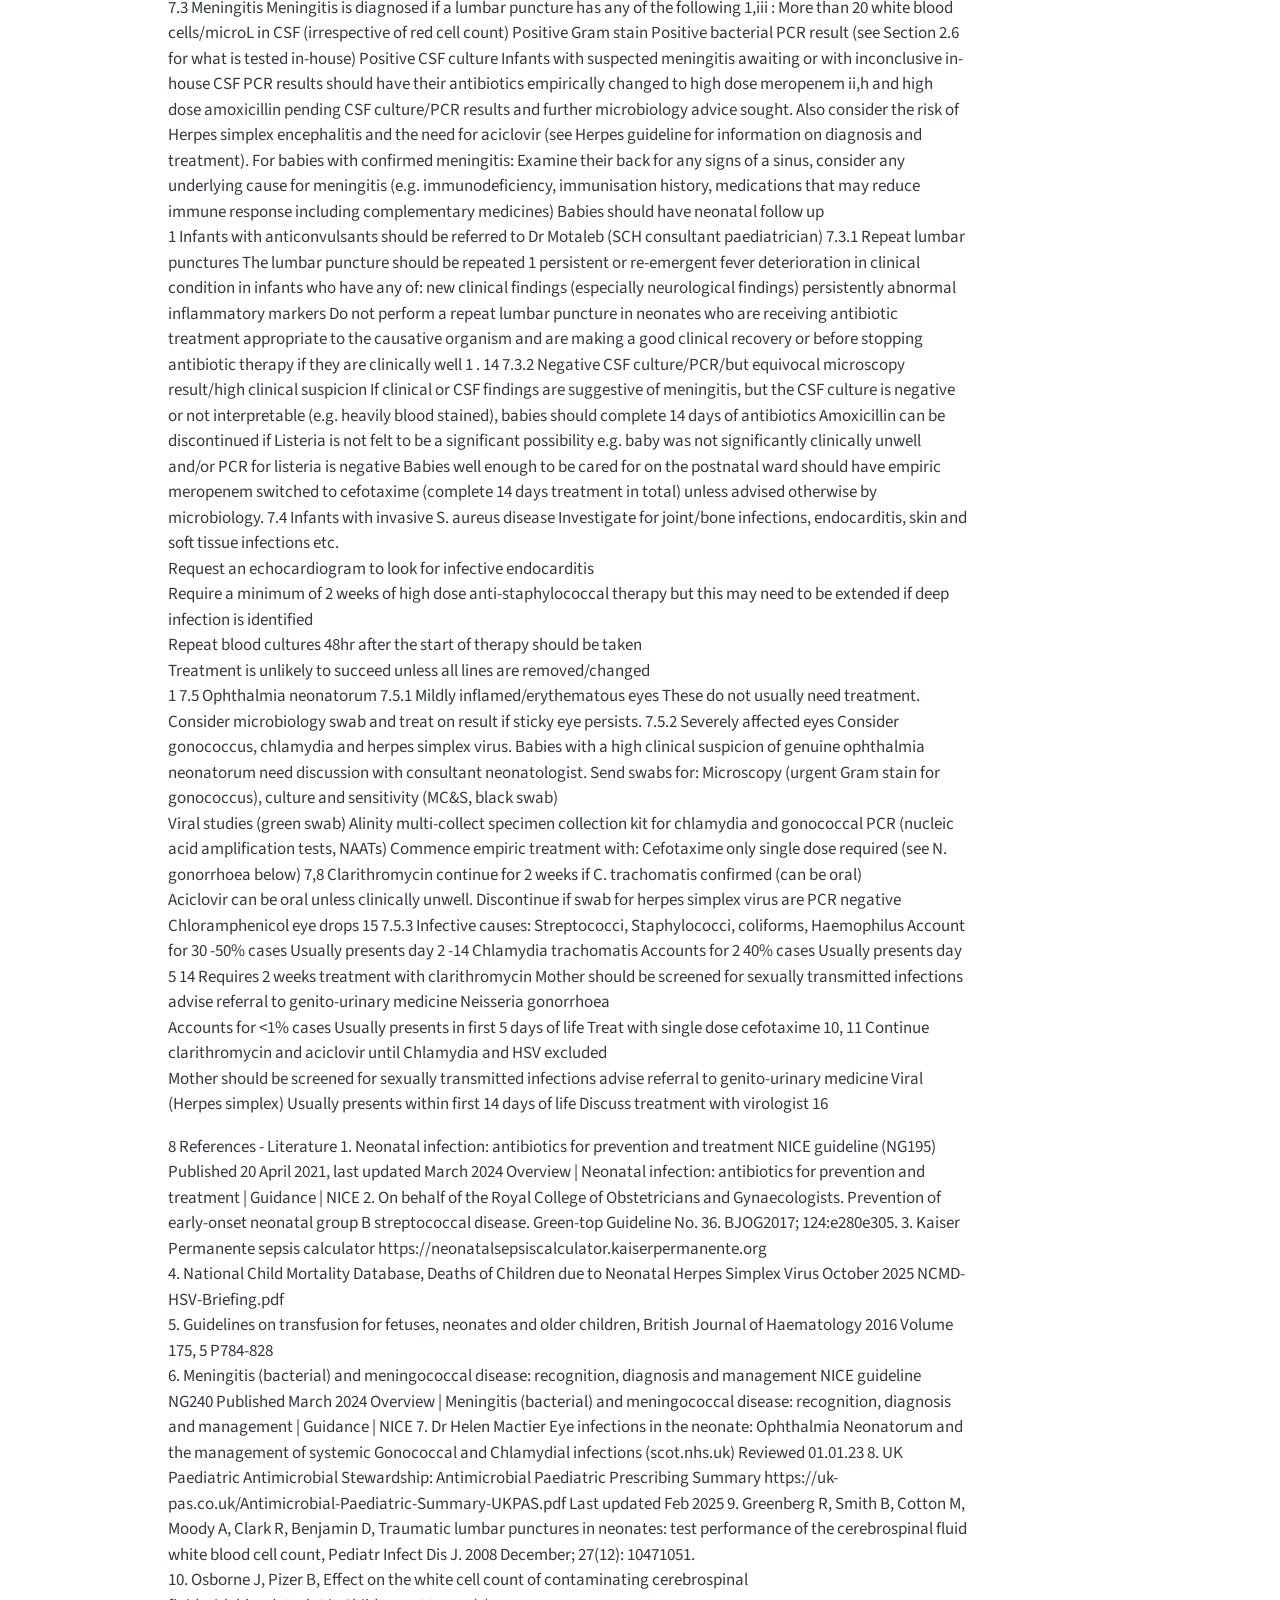
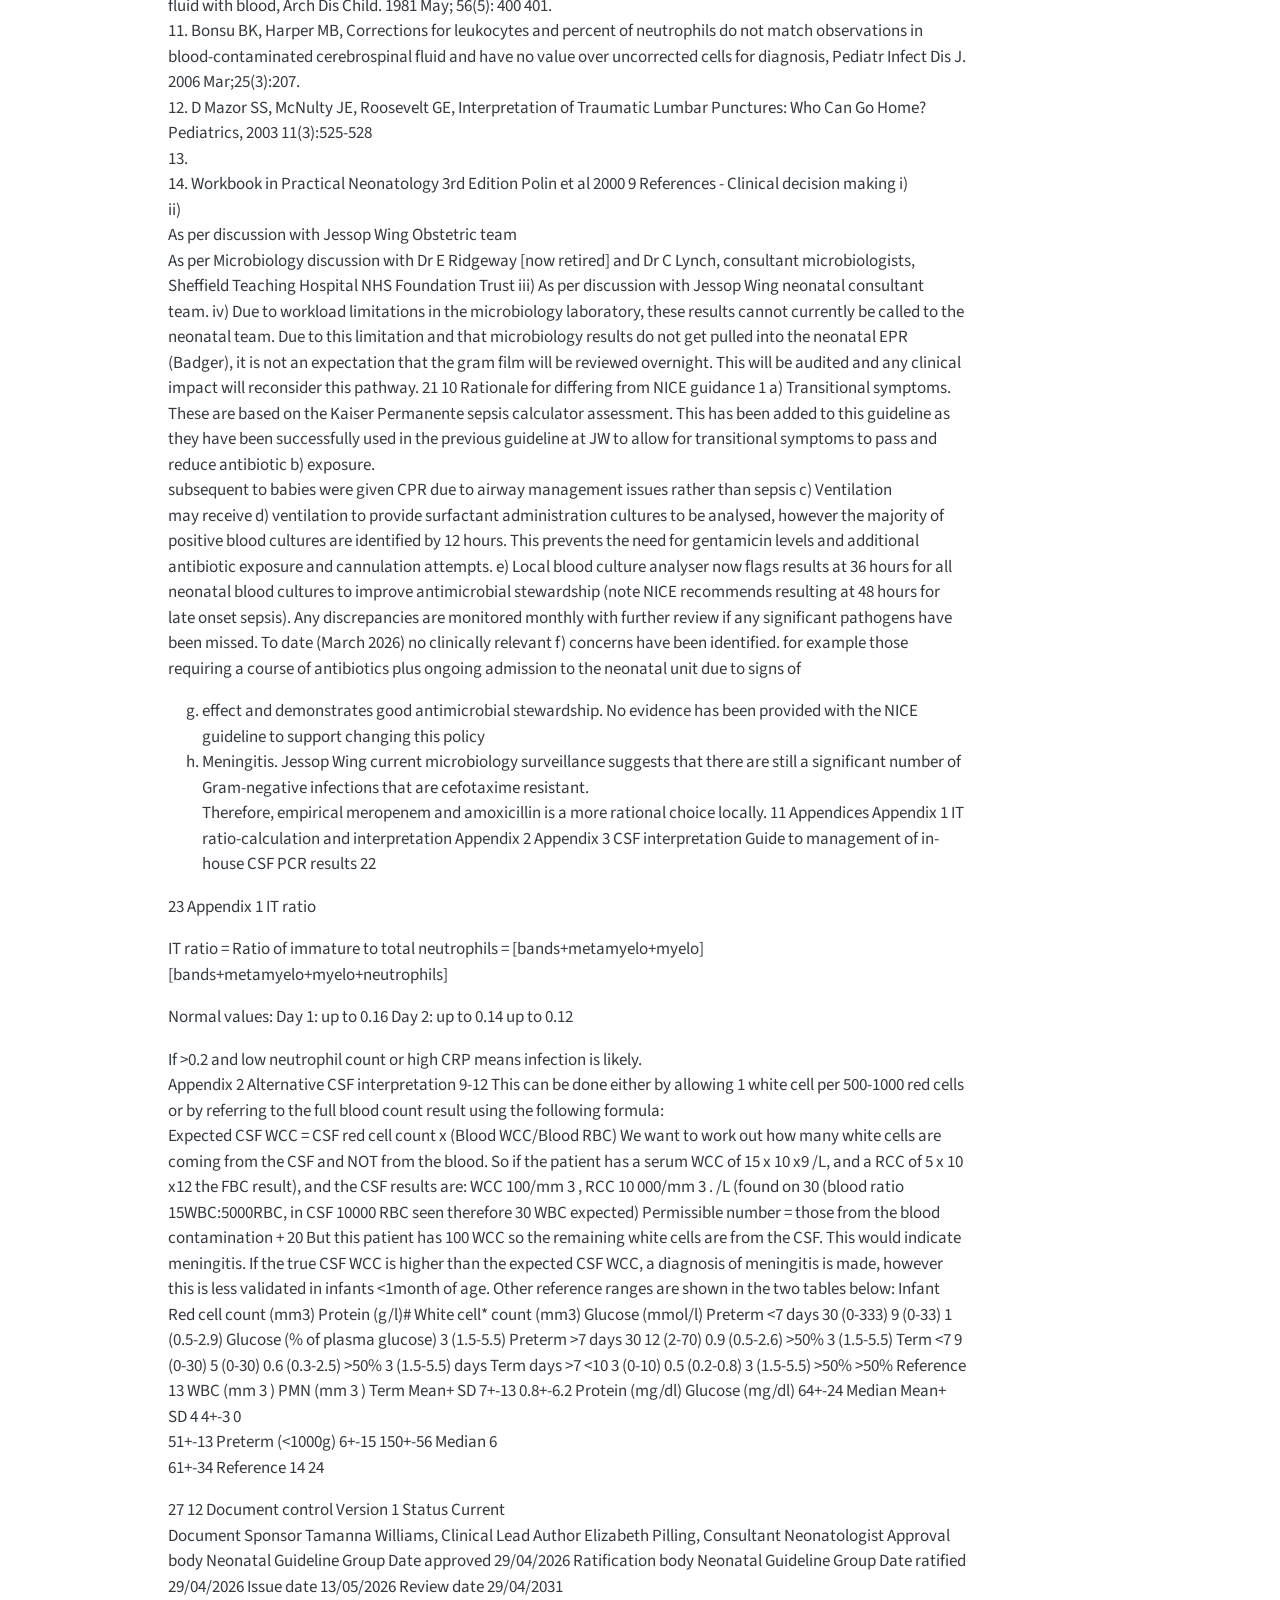
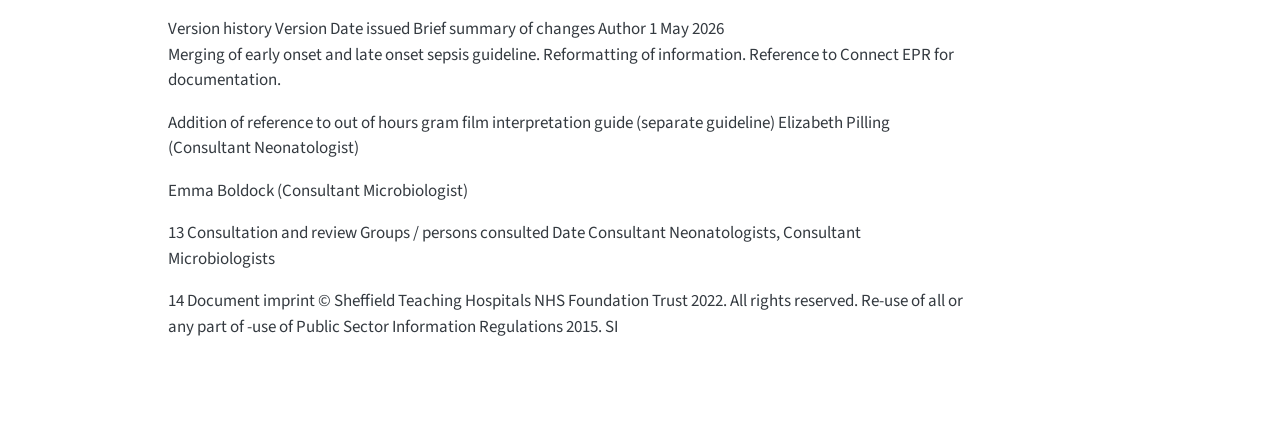
==== commit cf5681b9: "o" ====
--- a/docs/1-infection.html
+++ b/docs/1-infection.html
@@ -138,7 +138,7 @@
 <p>This guideline does not apply to adults and children outside those on the postnatal wards and neonatal unit.</p>
 <p>The guideline uses the terms ‘woman’ or ‘mother’ throughout. These should be taken to include people who do not identify as women but are pregnant or have given birth. Similarly, where the term ‘parents’ is used, this should be taken to include anyone who has main responsibility for caring for a baby</p>
 <p>https://www.nice.org.uk/guidance/ng194</p>
-<p>1 Scope and exceptions 1 2 Summary and guideline 3 2.1 Aim of guideline 3 2.2 Summary flowchart of neonatal infection management 4 3 Early onset sepsis (EOS) 5 3.1 Antenatal risk factors for early onset sepsis1 5 3.1.1 Red flag 5 3.1.2 Risk factors 5 3.2 Clinical signs of early onset sepsis1 5 3.2.1 Red flag clinical indicators 5 3.2.2 Transitional symptoms (relevant to early onset sepsis only)3 5 3.2.3 Other clinical signs1 5 3.3 Medical review for early onset sepsis1,3 6 3.4 Action required for early onset sepsis 6 3.5 Observations required1 7 3.6 Investigation for early onset sepsis 7 3.6.1 Babies undergoing observation only 7 3.6.2 Babies on antibiotic treatment for early onset sepsis 7 3.6.2.1 Haematology 7 3.6.2.2 Clinical chemistry 7 3.6.2.3 Microbiology 7 3.6.2.4 Other investigations 8 3.7 Empiric antimicrobial treatment for early onset sepsis 8 3.8 Stopping antibiotics in well infants with previously suspected EOS 9 3.8.1 Reassuring investigations 9 3.8.2 Indeterminate investigations 9 4 Late onset sepsis (LOS) 10 4.1 Signs and symptoms of late onset sepsis in infants1 10 4.2 Investigation for late onset sepsis 10 4.2.1 Haematology 10 4.2.2 Clinical chemistry 10 4.2.3 Microbiology 11 4.2.4 Other specimens 11 4.3 Empiric antimicrobial treatment for late onset sepsis 11 4.4 Prophylactic antifungals for late onset sepsis 12 5 Blood culture interpretation for EOS and LOS 12 6 CSF investigations/interpretation for EOS and LOS 13 6.1 Interpreting neonatal CSF parameters 13 7 Antimicrobial treatment course length (EOS and LOS) 14 7.1 Targeted antimicrobial treatment depending on clinical syndrome or pathogen 14 7.2 Blood culture negative infection 14 7.3 Meningitis 14 7.3.1 Repeat lumbar punctures 14 7.3.2 Negative CSF culture/PCR/but equivocal microscopy result/high clinical suspicion 15 7.4 Infants with invasive S. aureus disease 15 7.5 Ophthalmia neonatorum1 15 7.5.1 Mildly inflamed/erythematous eyes 15 7.5.2 Severely affected eyes 15 7.5.3 Infective causes: 16 8 References - literature 21 9 References - clinical decision making 21 10 Rationale for differing from NICE guidance1 22 11 Appendices 22 12 Document Control and Version history 27 13 Consultation and review 27 14 Document imprint 27</p>
+<p>1 Scope and exceptions 2 Summary and guideline 2.1 Aim of guideline 2.2 Summary flowchart of neonatal infection management 3 Early onset sepsis (EOS) 5 3.1 Antenatal risk factors for early onset sepsis1 5 3.1.1 Red flag 5 3.1.2 Risk factors 5 3.2 Clinical signs of early onset sepsis1 5 3.2.1 Red flag clinical indicators 5 3.2.2 Transitional symptoms (relevant to early onset sepsis only)3 5 3.2.3 Other clinical signs1 5 3.3 Medical review for early onset sepsis1,3 6 3.4 Action required for early onset sepsis 6 3.5 Observations required1 7 3.6 Investigation for early onset sepsis 7 3.6.1 Babies undergoing observation only 7 3.6.2 Babies on antibiotic treatment for early onset sepsis 7 3.6.2.1 Haematology 7 3.6.2.2 Clinical chemistry 7 3.6.2.3 Microbiology 7 3.6.2.4 Other investigations 8 3.7 Empiric antimicrobial treatment for early onset sepsis 8 3.8 Stopping antibiotics in well infants with previously suspected EOS 9 3.8.1 Reassuring investigations 9 3.8.2 Indeterminate investigations 9 4 Late onset sepsis (LOS) 10 4.1 Signs and symptoms of late onset sepsis in infants1 10 4.2 Investigation for late onset sepsis 10 4.2.1 Haematology 10 4.2.2 Clinical chemistry 10 4.2.3 Microbiology 11 4.2.4 Other specimens 11 4.3 Empiric antimicrobial treatment for late onset sepsis 11 4.4 Prophylactic antifungals for late onset sepsis 12 5 Blood culture interpretation for EOS and LOS 12 6 CSF investigations/interpretation for EOS and LOS 13 6.1 Interpreting neonatal CSF parameters 13 7 Antimicrobial treatment course length (EOS and LOS) 14 7.1 Targeted antimicrobial treatment depending on clinical syndrome or pathogen 14 7.2 Blood culture negative infection 14 7.3 Meningitis 14 7.3.1 Repeat lumbar punctures 14 7.3.2 Negative CSF culture/PCR/but equivocal microscopy result/high clinical suspicion 15 7.4 Infants with invasive S. aureus disease 15 7.5 Ophthalmia neonatorum1 15 7.5.1 Mildly inflamed/erythematous eyes 15 7.5.2 Severely affected eyes 15 7.5.3 Infective causes: 16 8 References - literature 21 9 References - clinical decision making 21 10 Rationale for differing from NICE guidance1 22 11 Appendices 22 12 Document Control and Version history 27 13 Consultation and review 27 14 Document imprint 27</p>
 <p>2 Summary and guideline 2.1 Aim of guideline</p>
 <p>The aim of this guideline is to summarise the local application of the NICE guidelines (last updated 2024) The risk factors and empirical antibiotics of choice differ between early and late onset infection: Early onset infection (EOS) is defined as any infection in an infant less than 72 hours of age Late onset infection (LOS) is defined as any infection in an infant after 72 hours of age.</p>
 <p>Babies will be assessed using this guideline if there are antenatal risk factors increasing their risk of sepsis (section 3.1) in the first 72 hours of age or if they have any clinical concern regarding suspected sepsis at any point (section 3.2). Note in this guideline, the terms sepsis and infection are used interchangeably, as these are the terms used in practice however there is a clinical difference between infants with an infection (microbiologically proven or otherwise) and true sepsis with systemic multi-organ effects. 3</p>
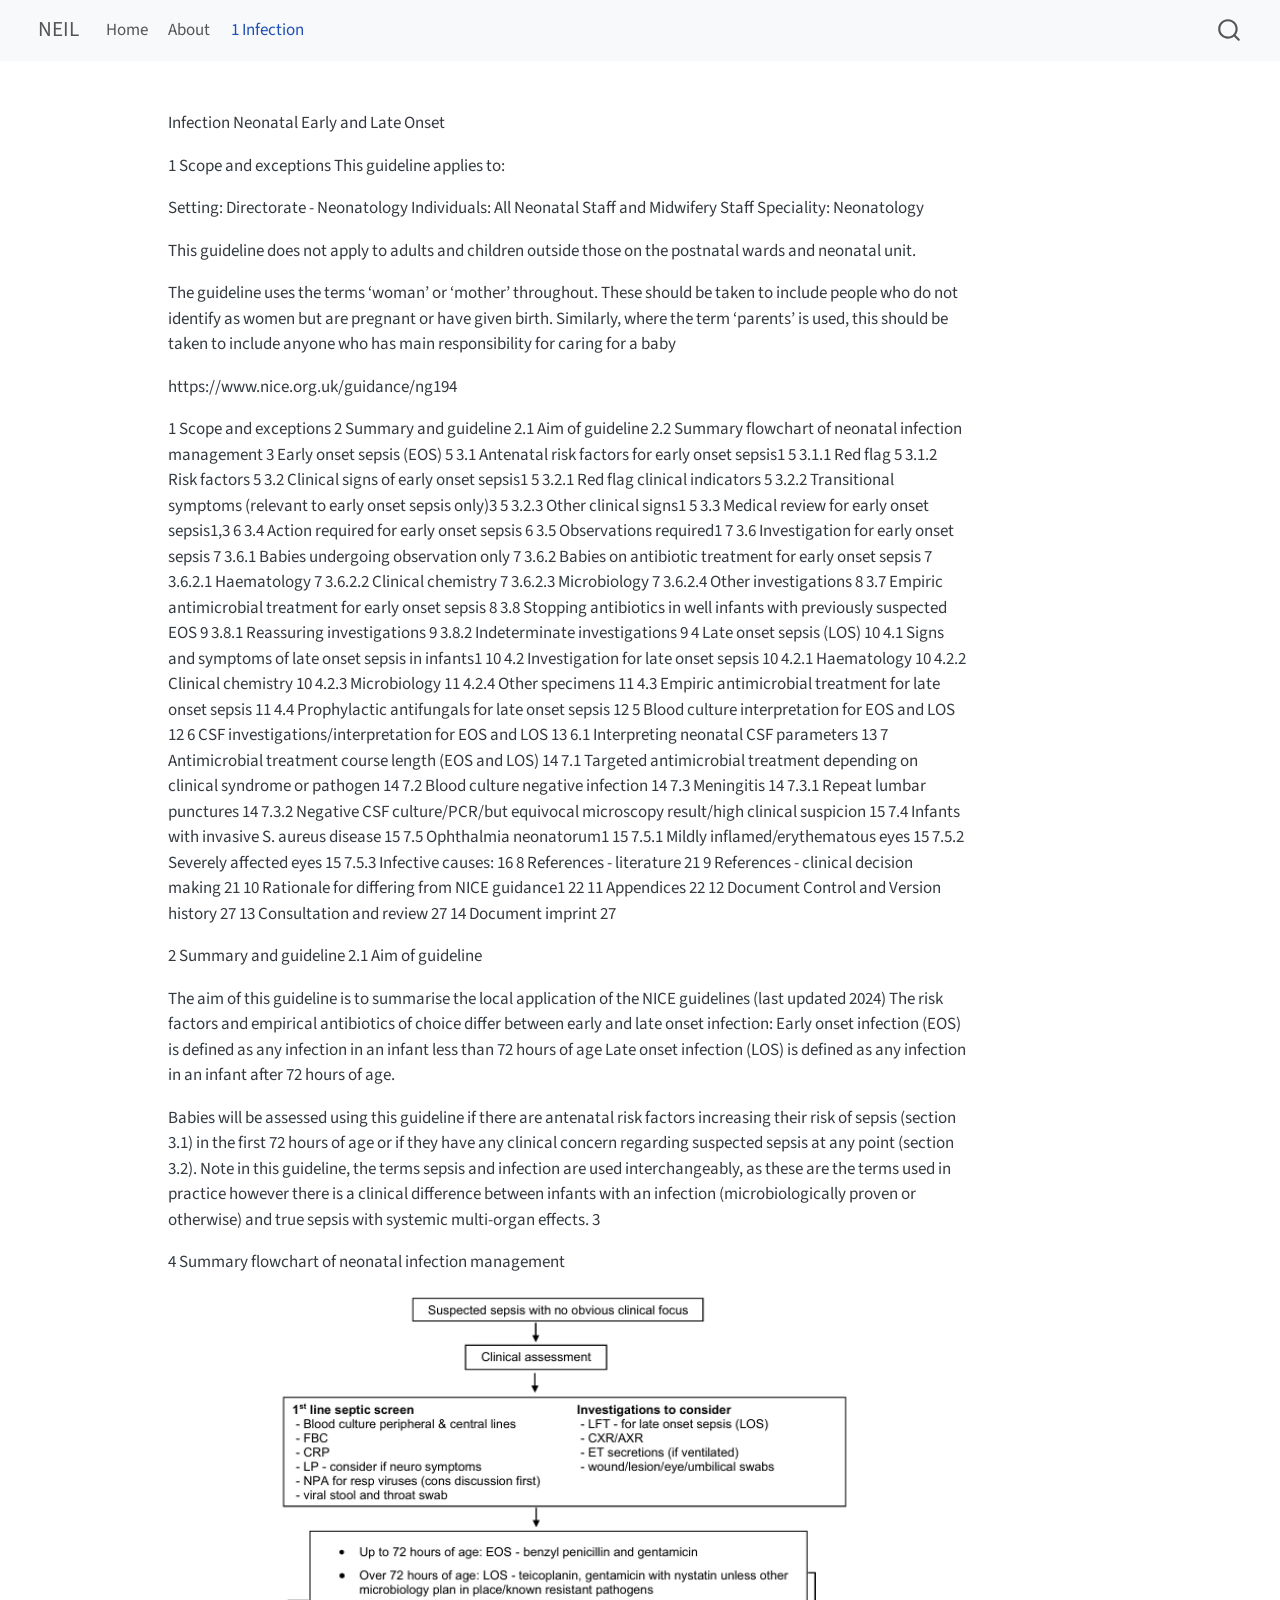
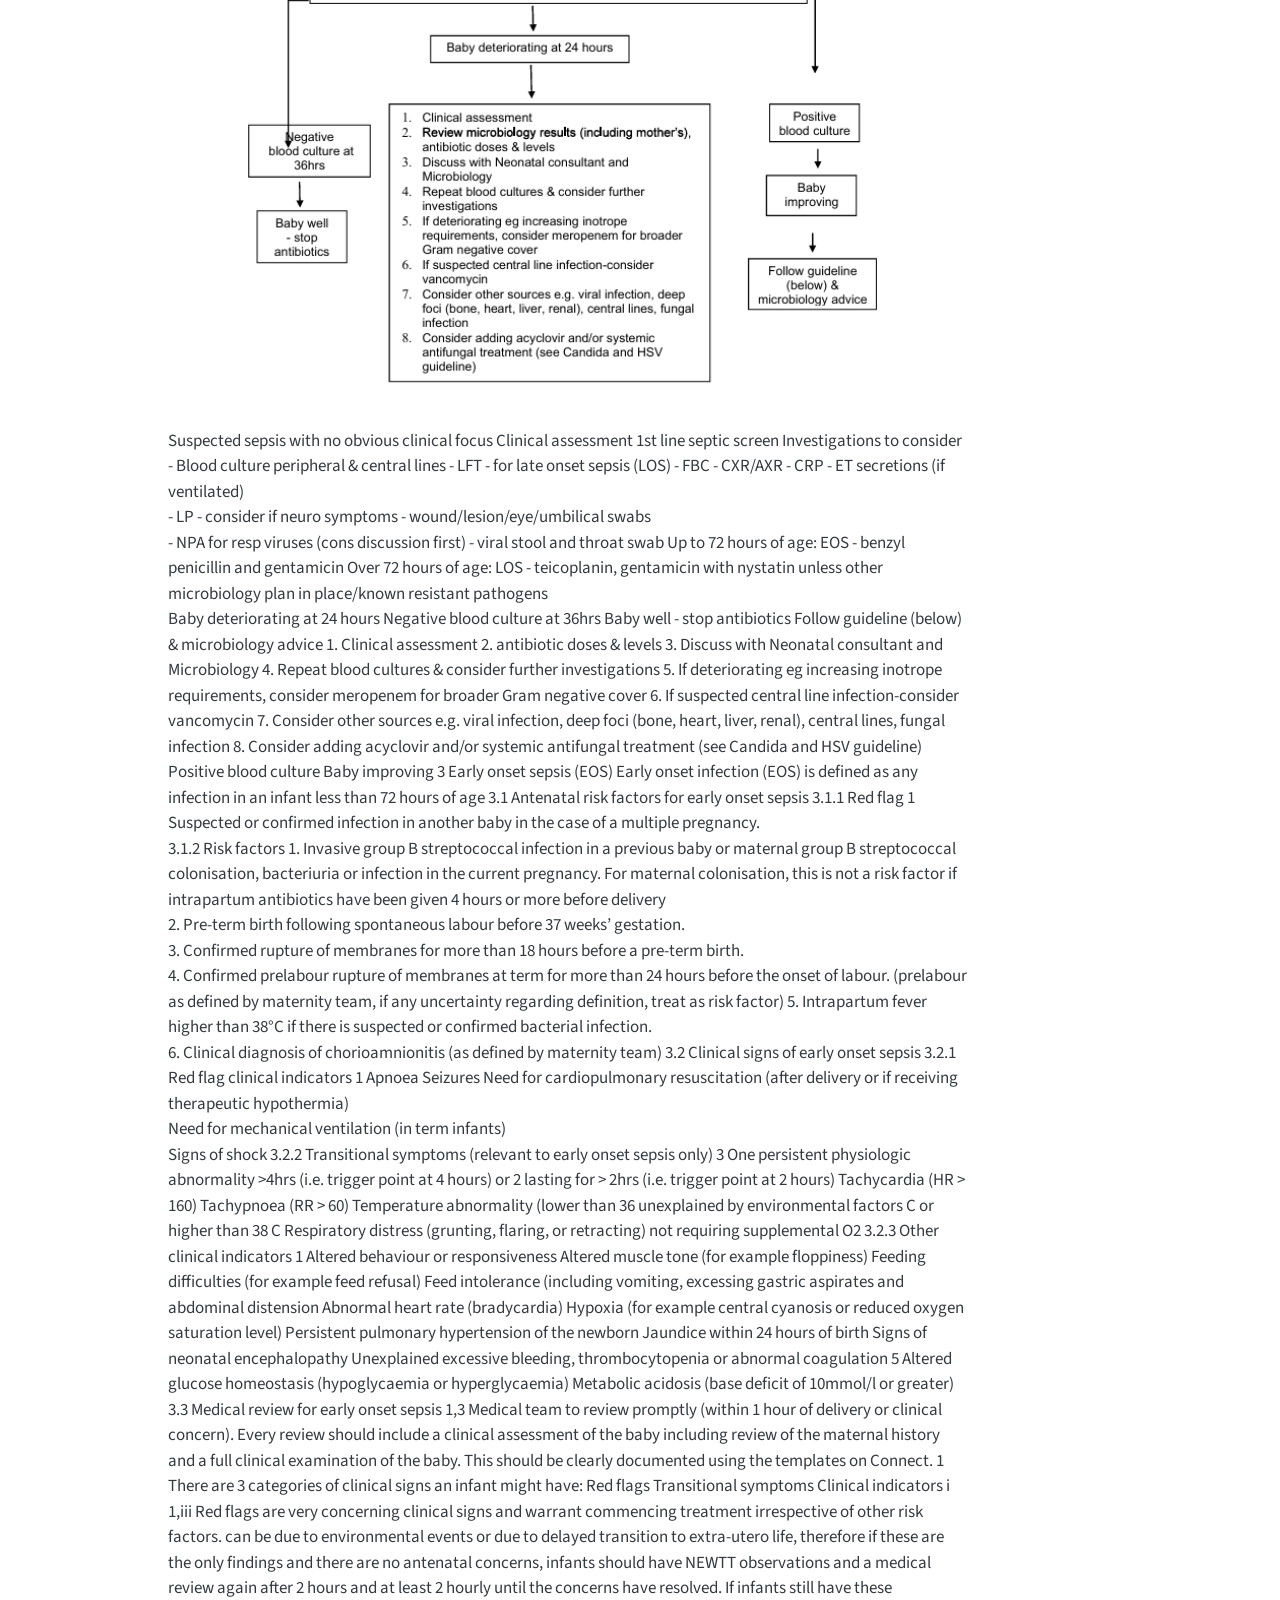
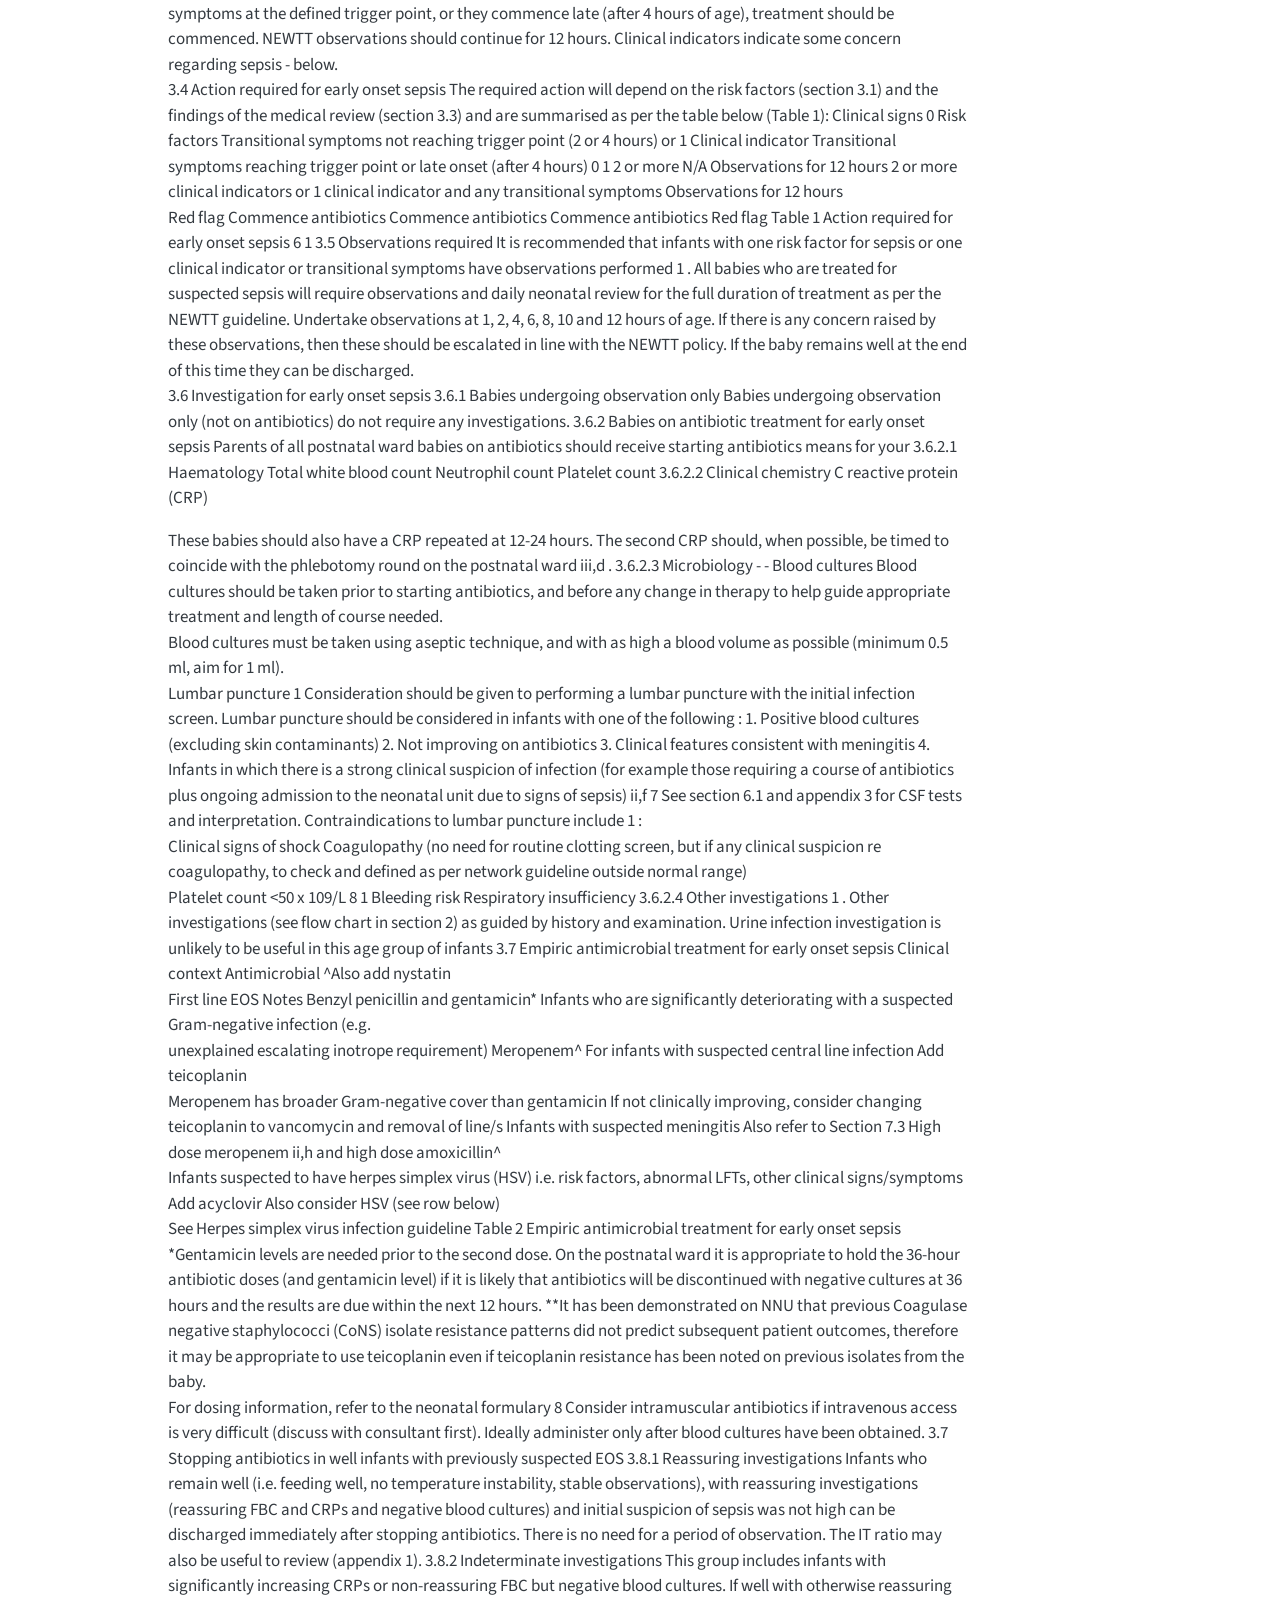
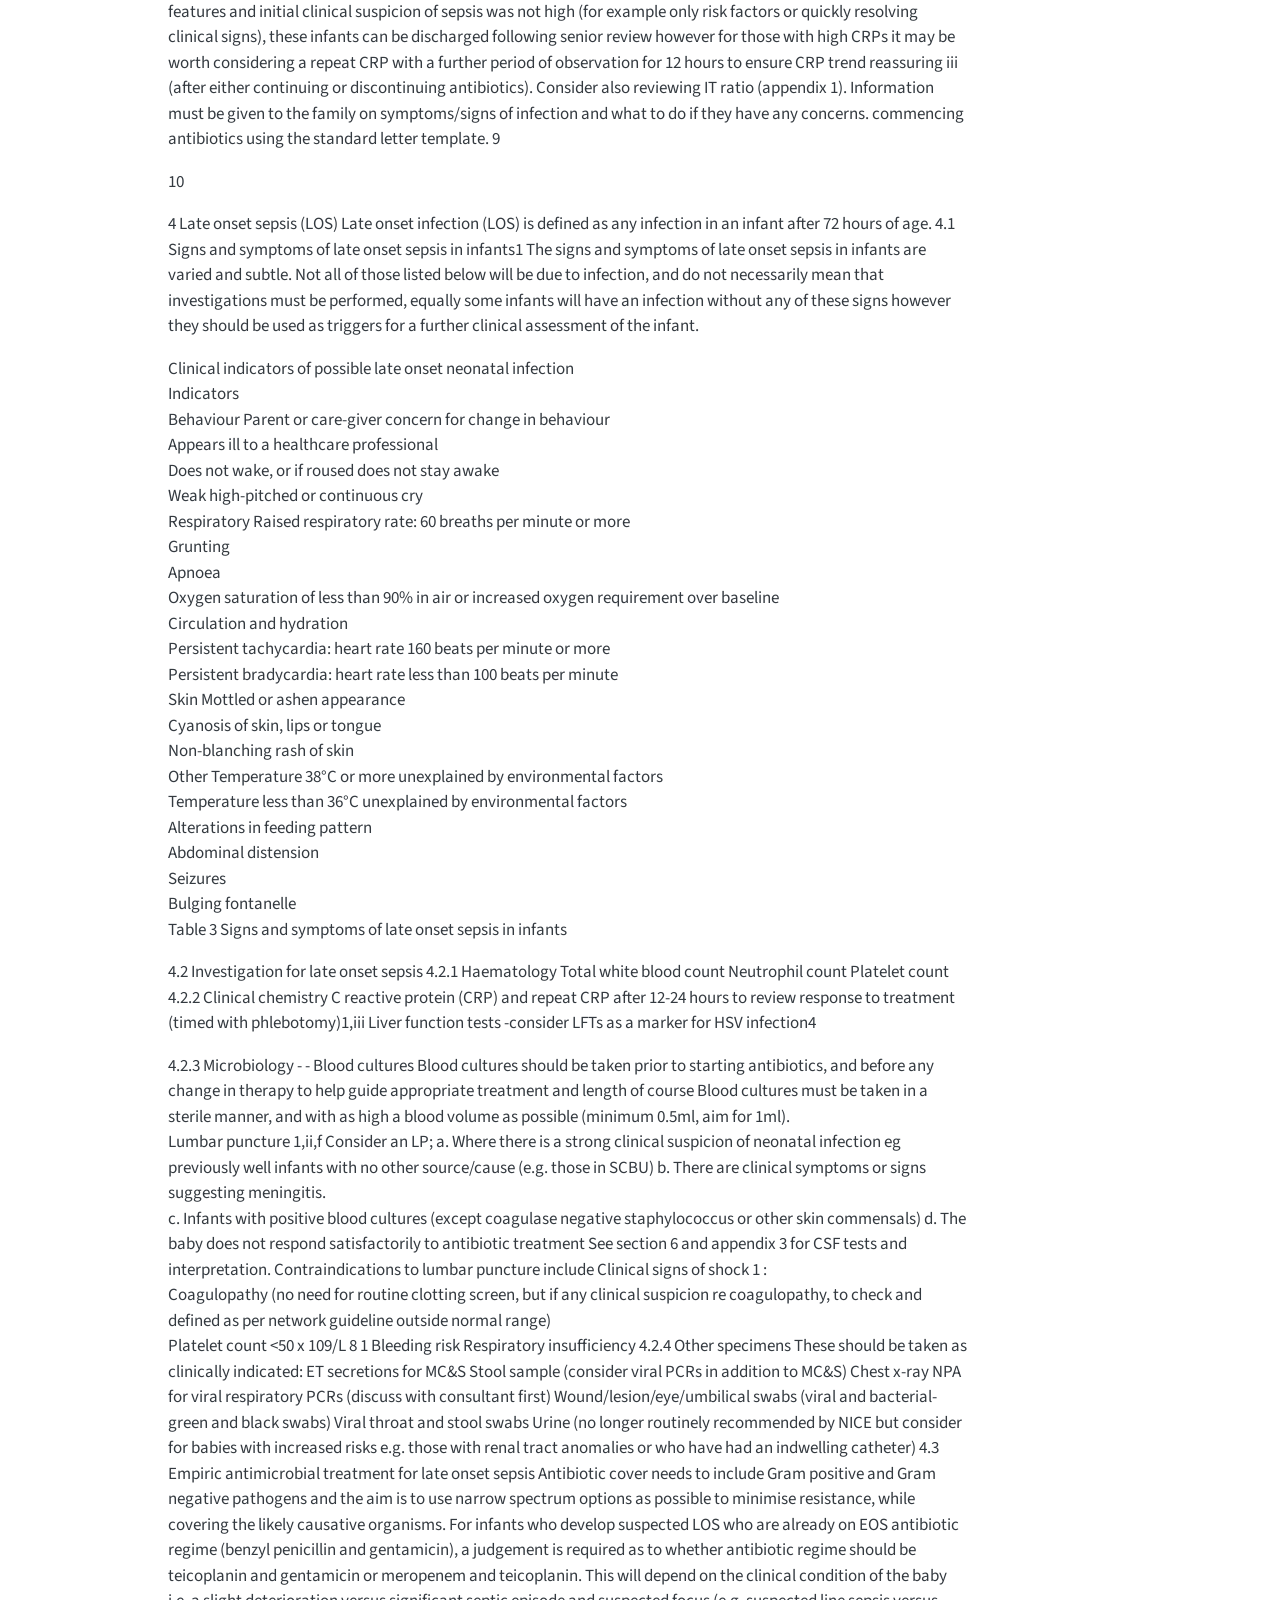
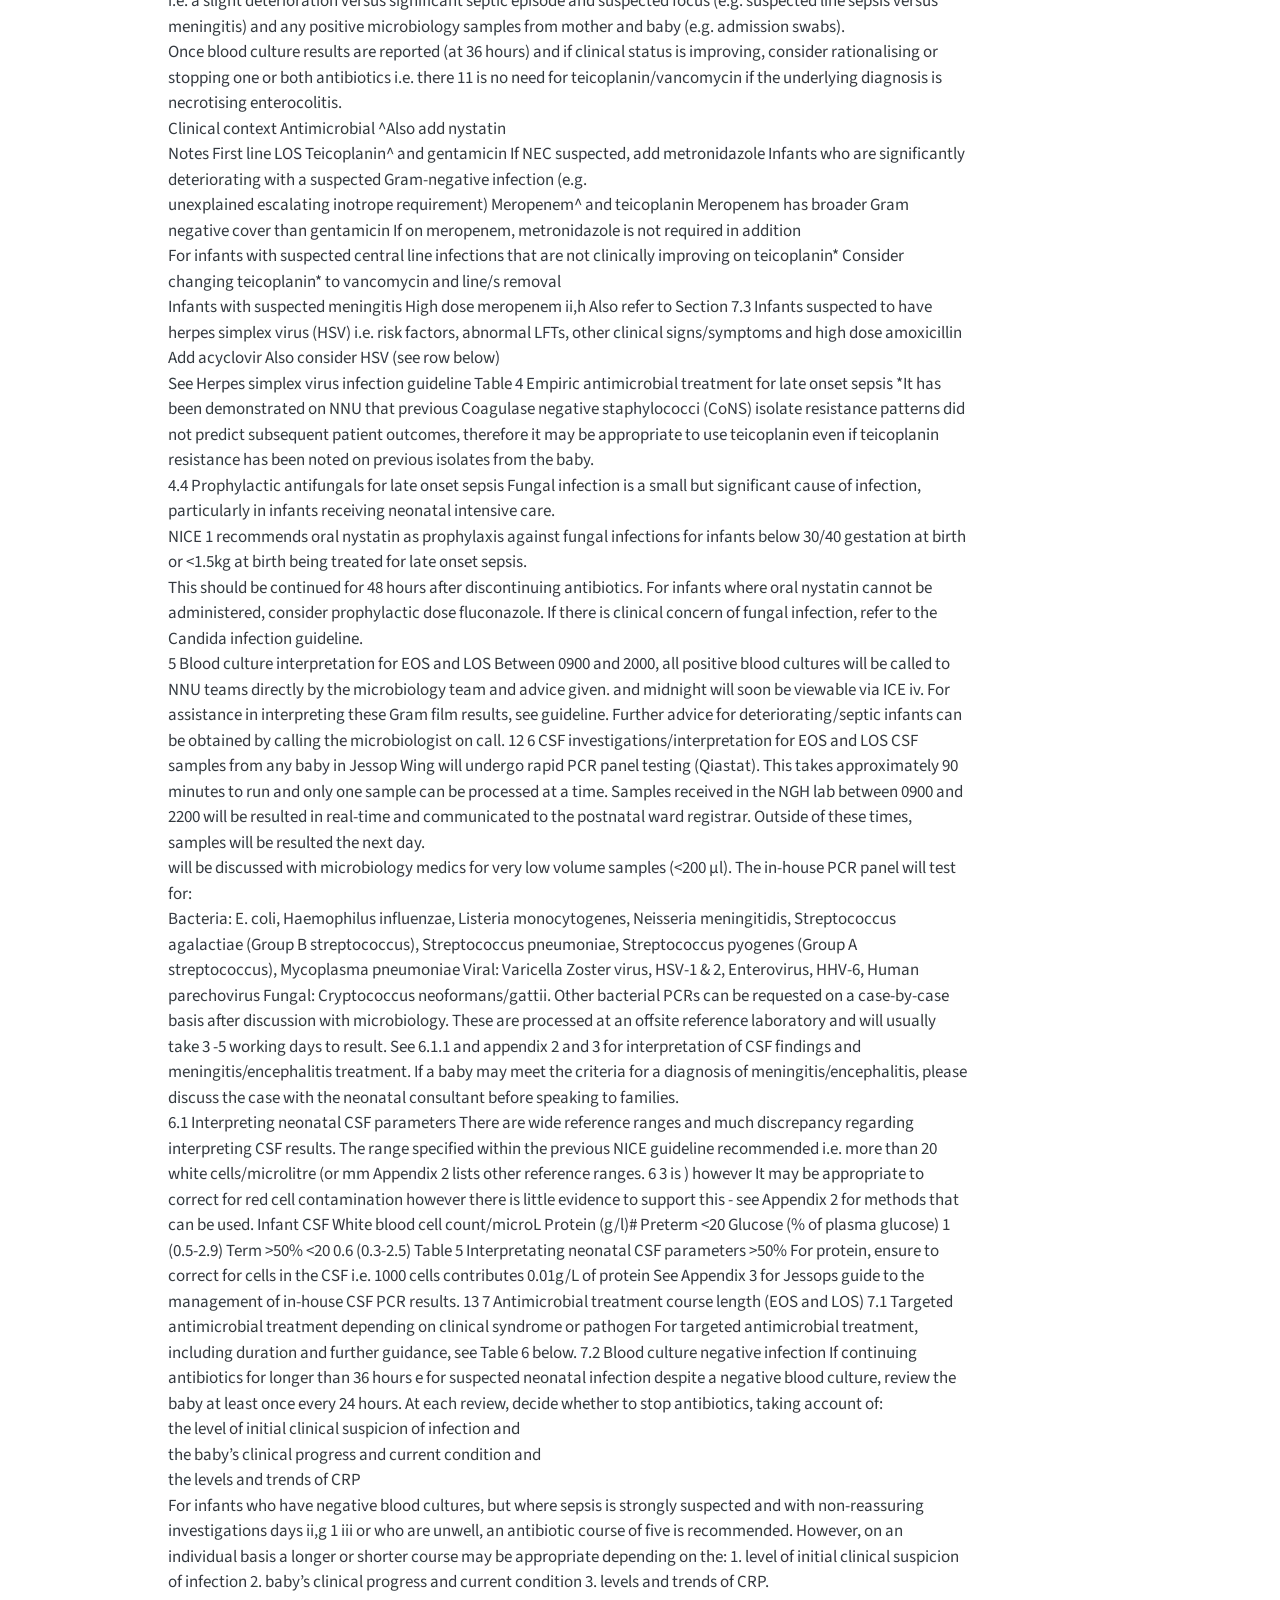
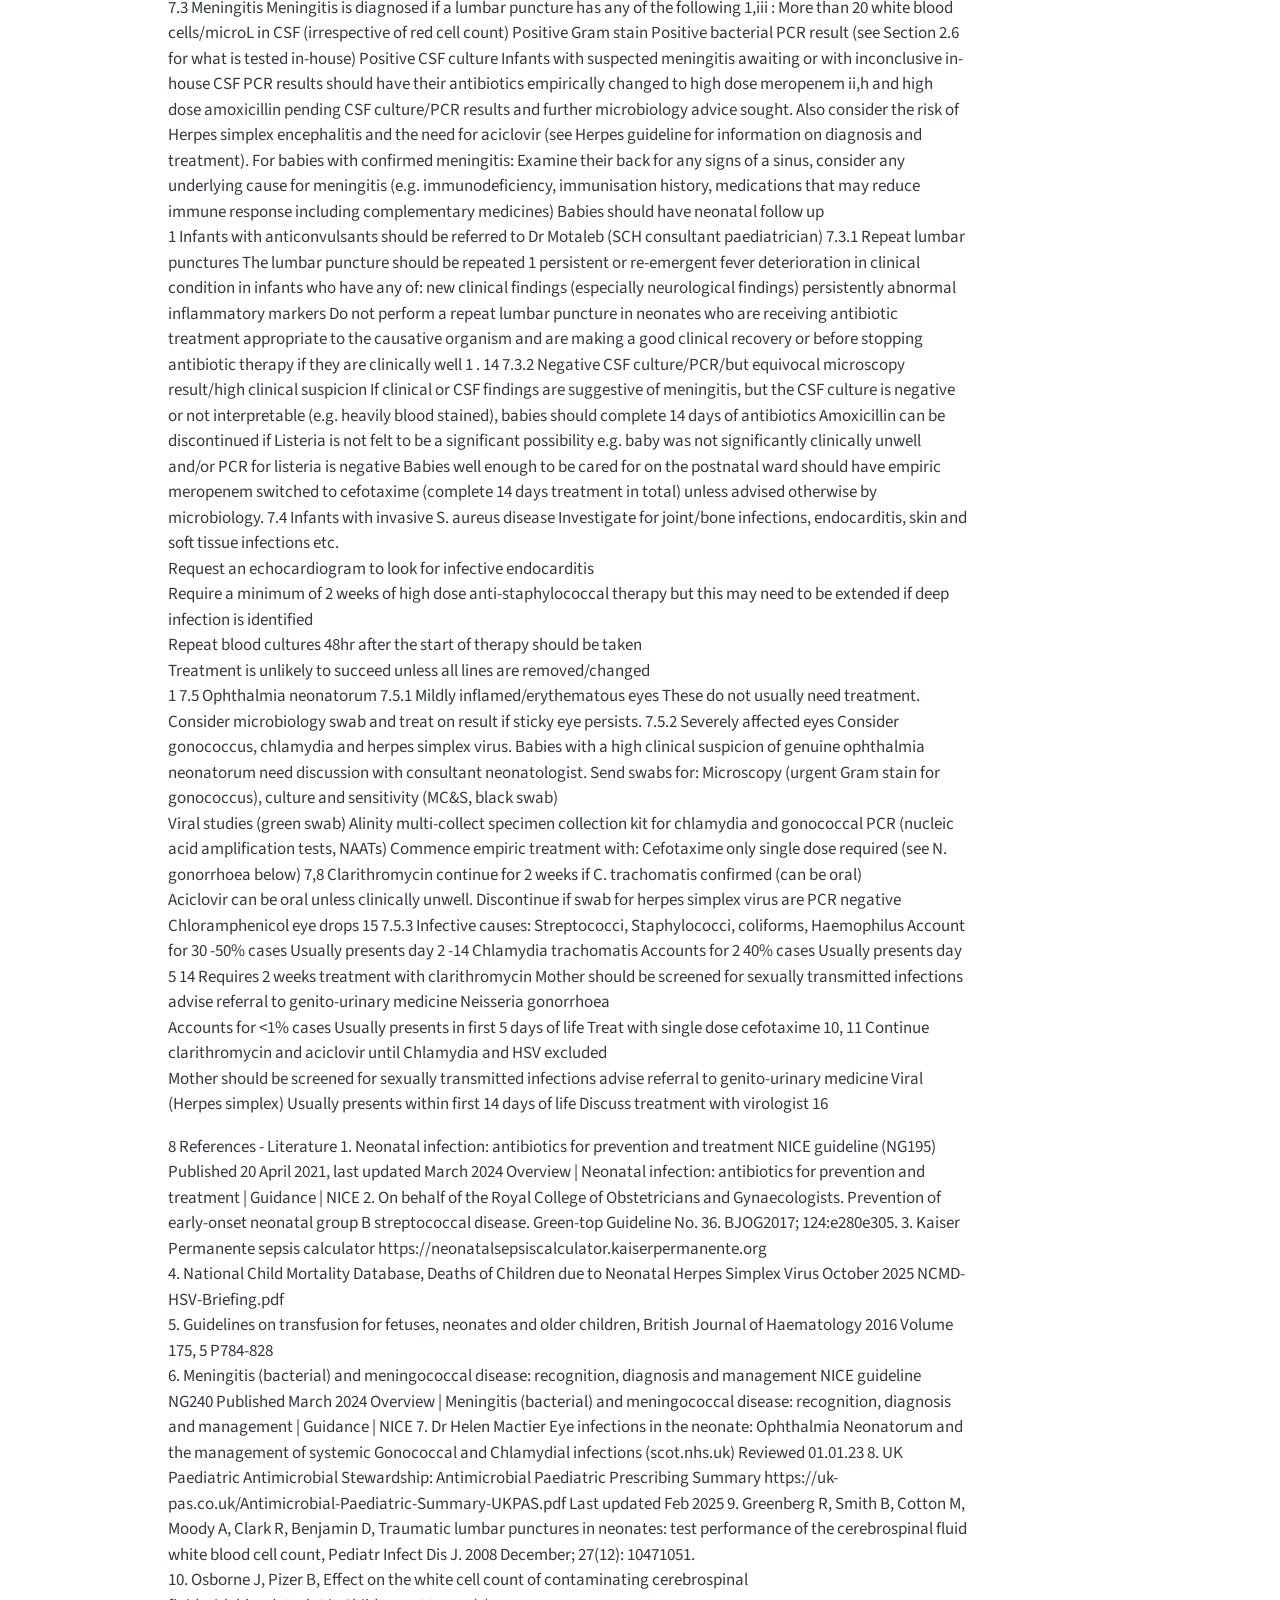
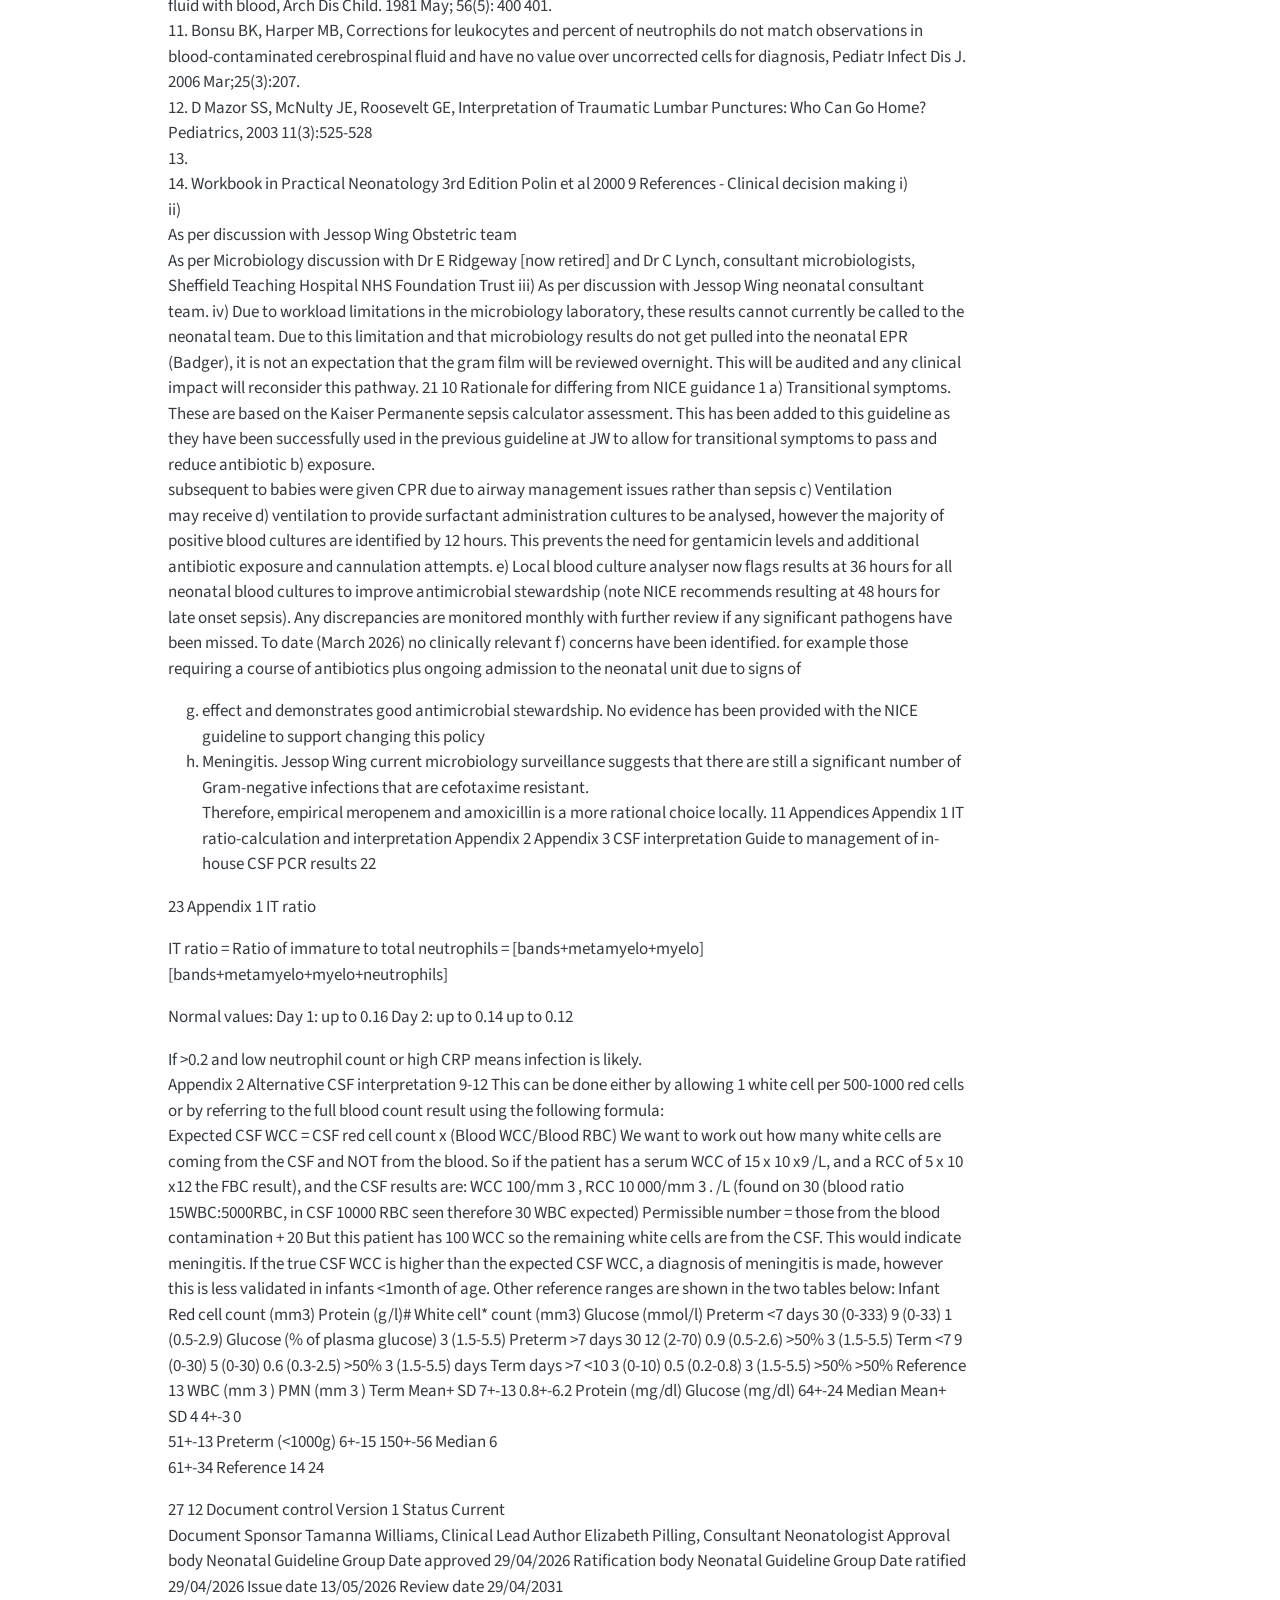
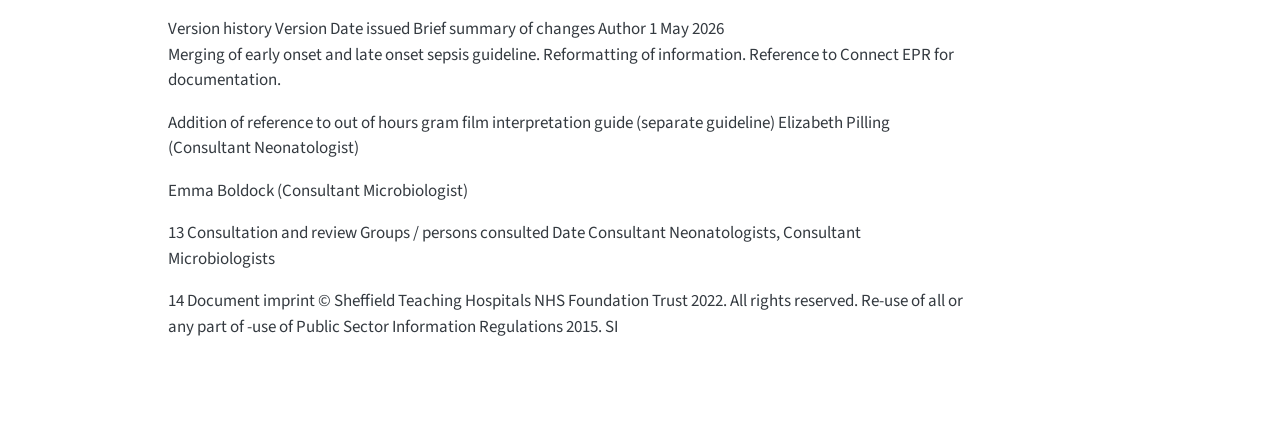
==== commit 8e95fbfd: "c" ====
--- a/docs/1-infection.html
+++ b/docs/1-infection.html
@@ -109,7 +109,7 @@
 <span class="menu-text">About</span></a>
   </li>  
   <li class="nav-item">
-    <a class="nav-link" href="./1_infection.qmd"> 
+    <a class="nav-link active" href="./1-infection.html" aria-current="page"> 
 <span class="menu-text">1 Infection</span></a>
   </li>  
 </ul>
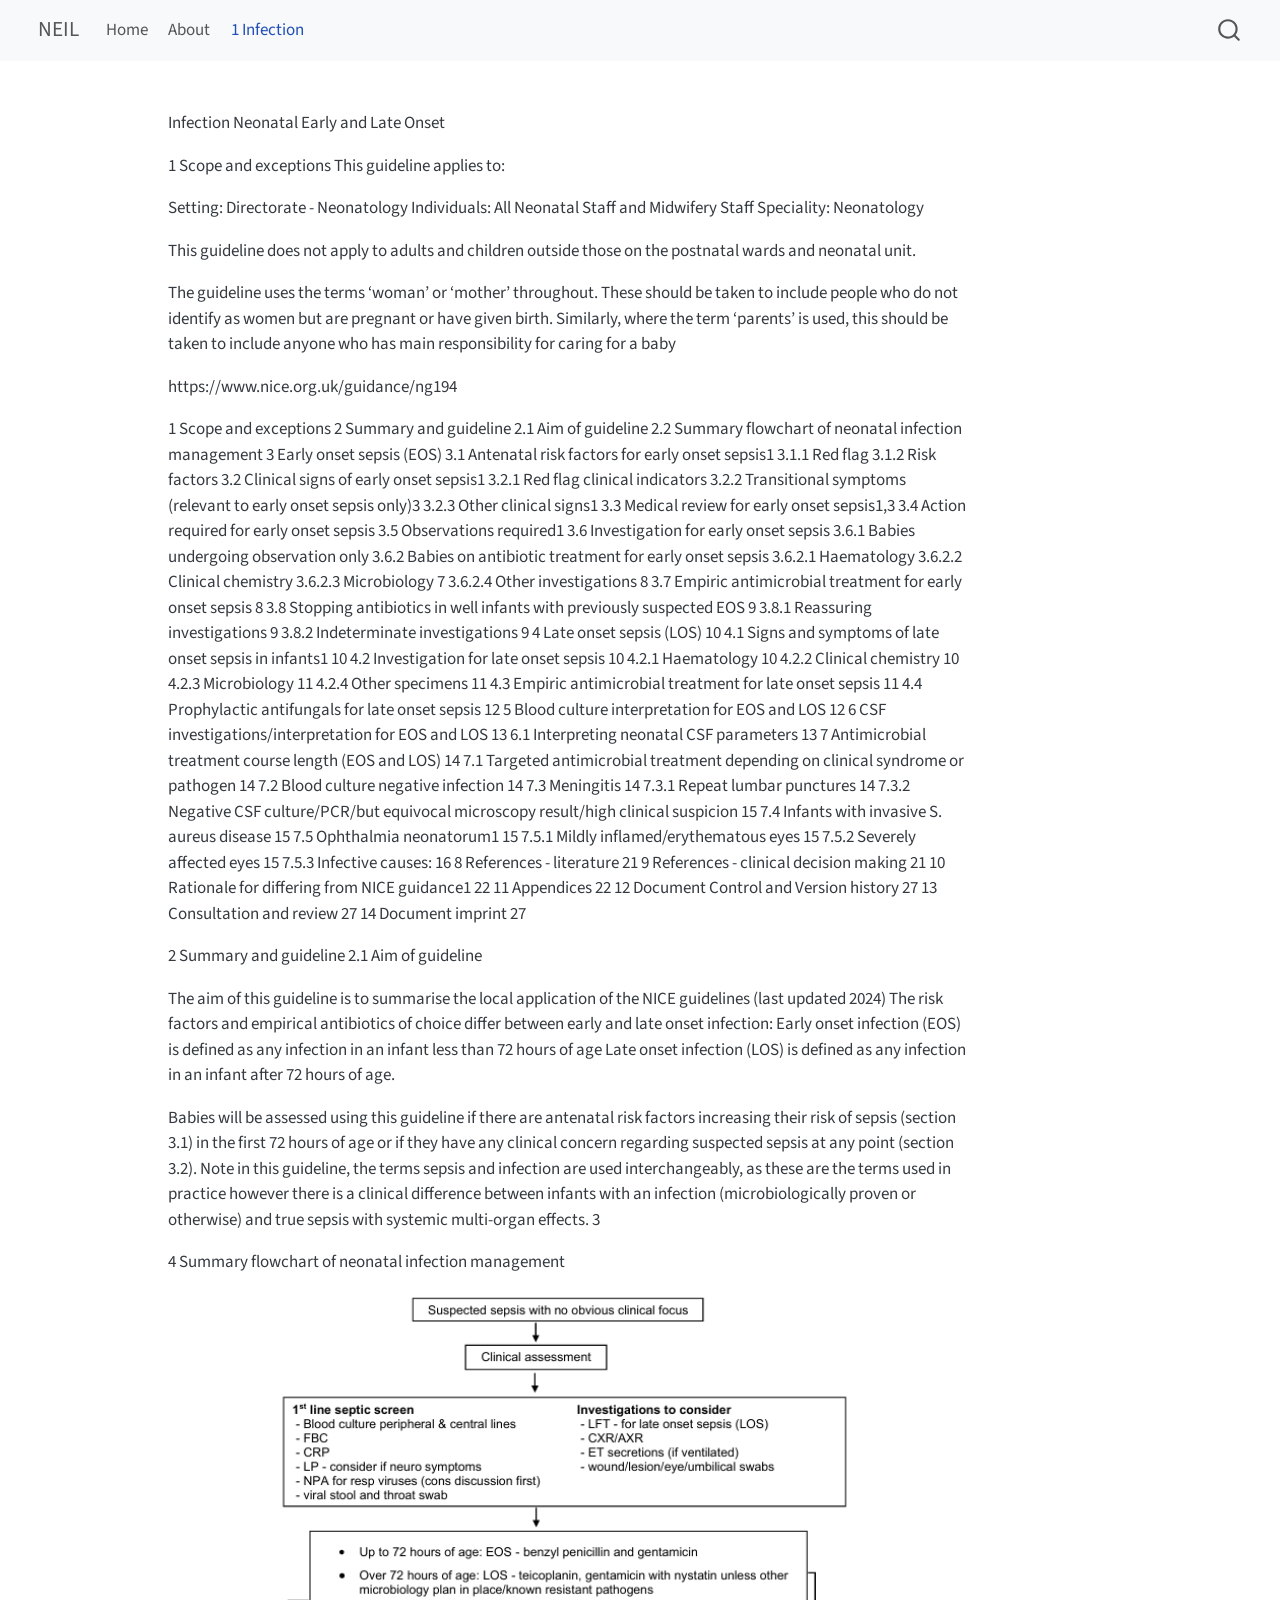
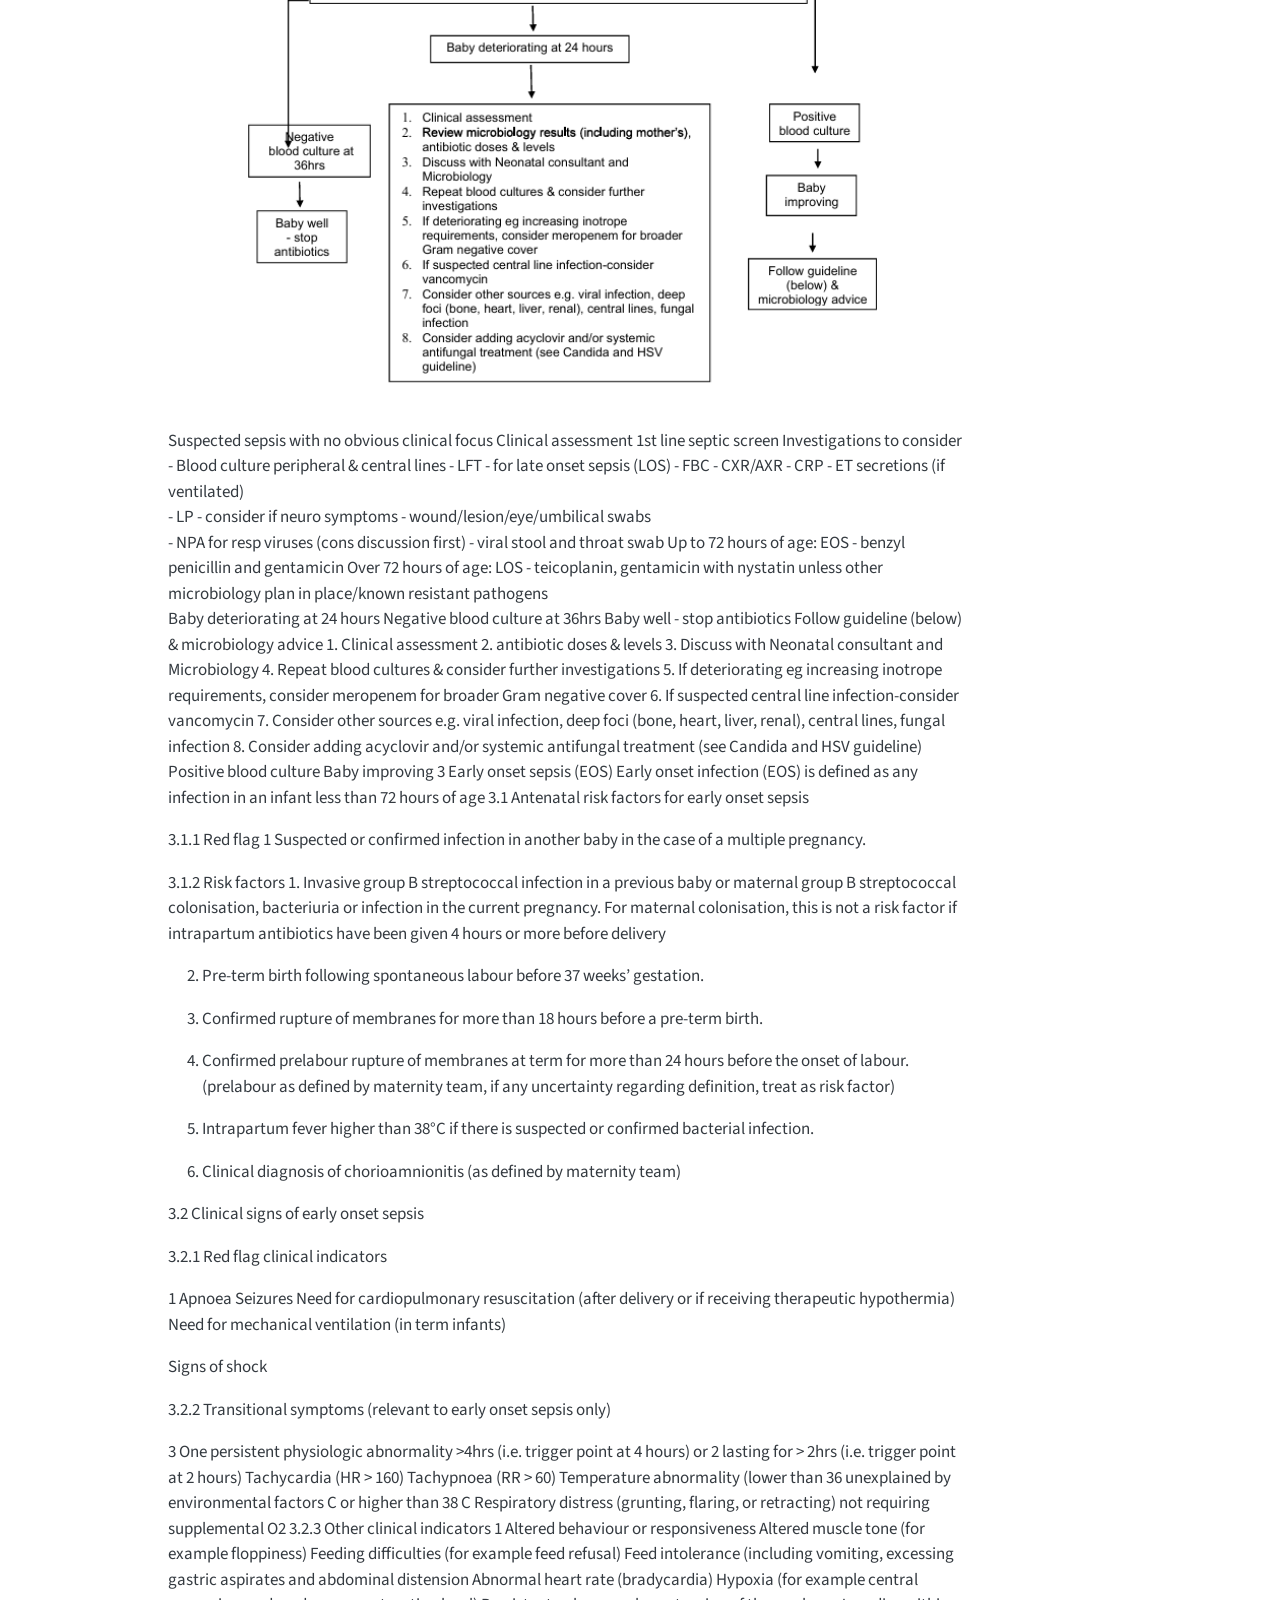
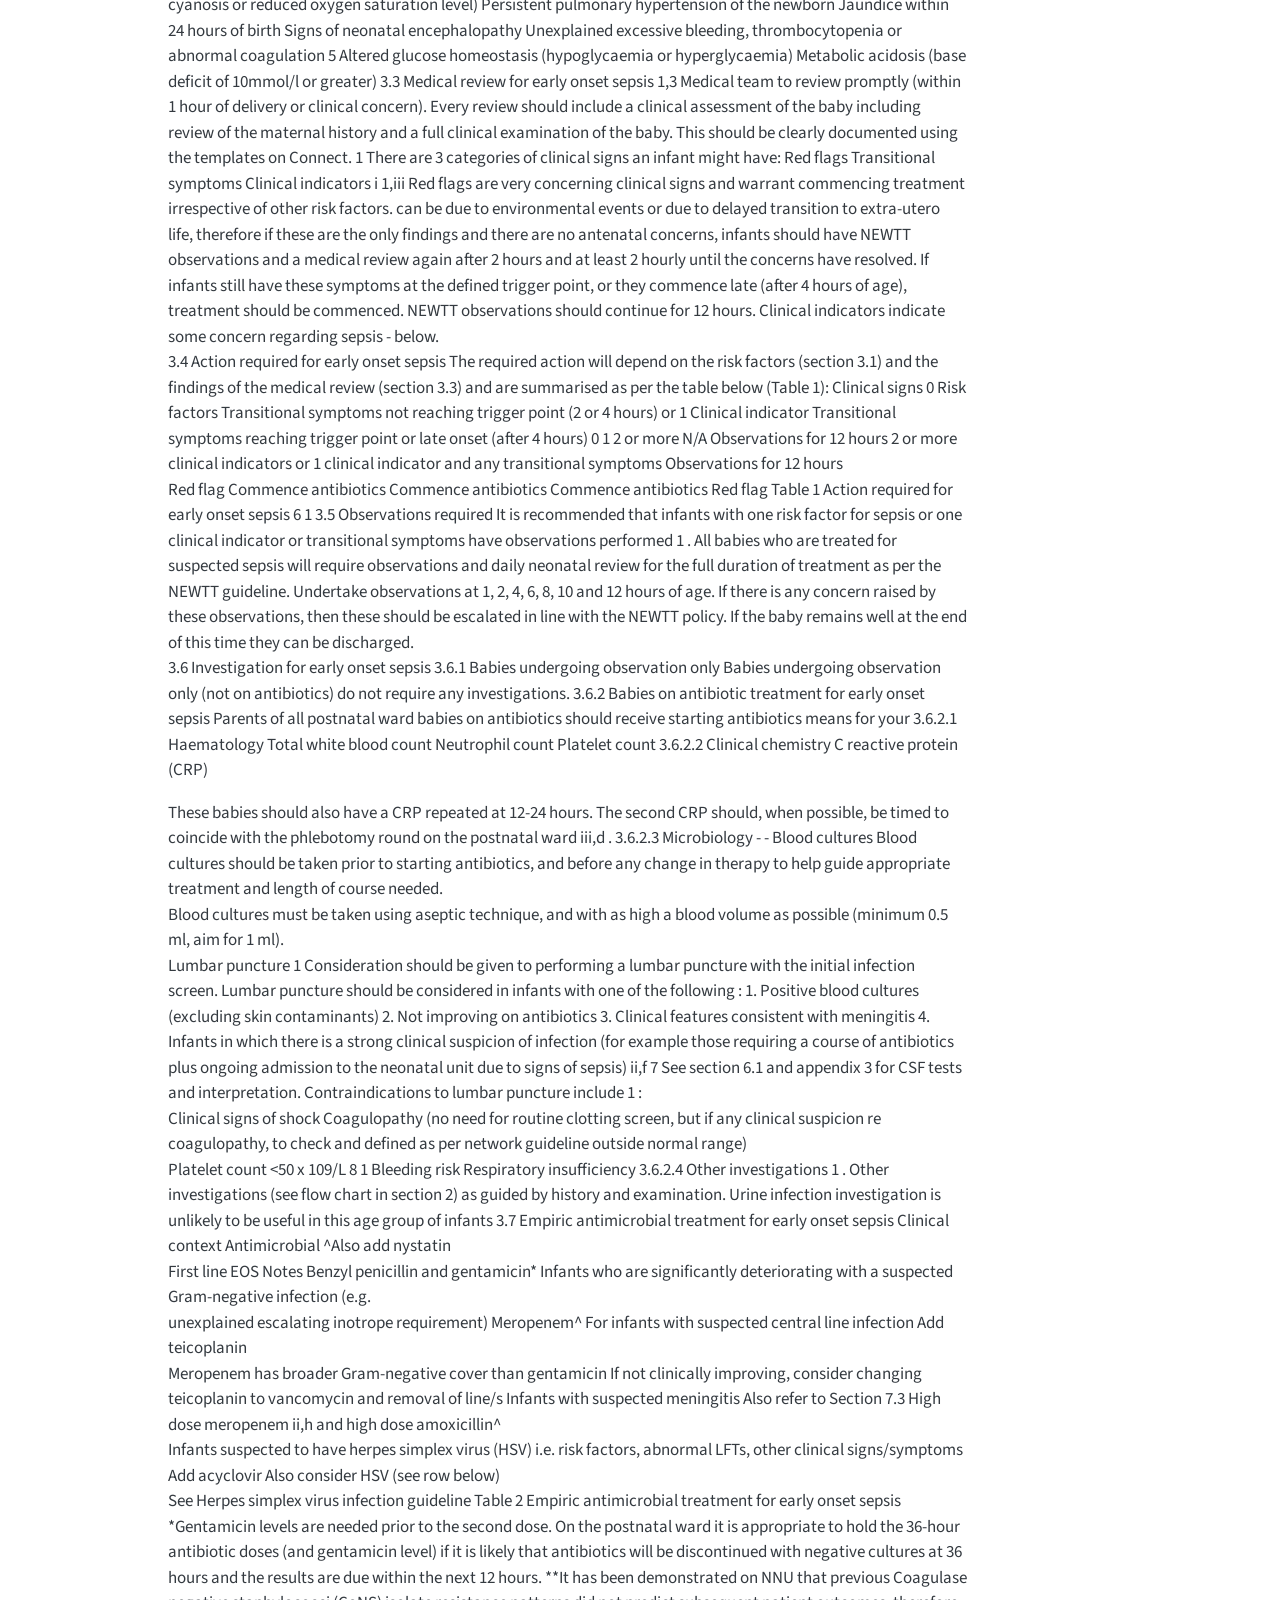
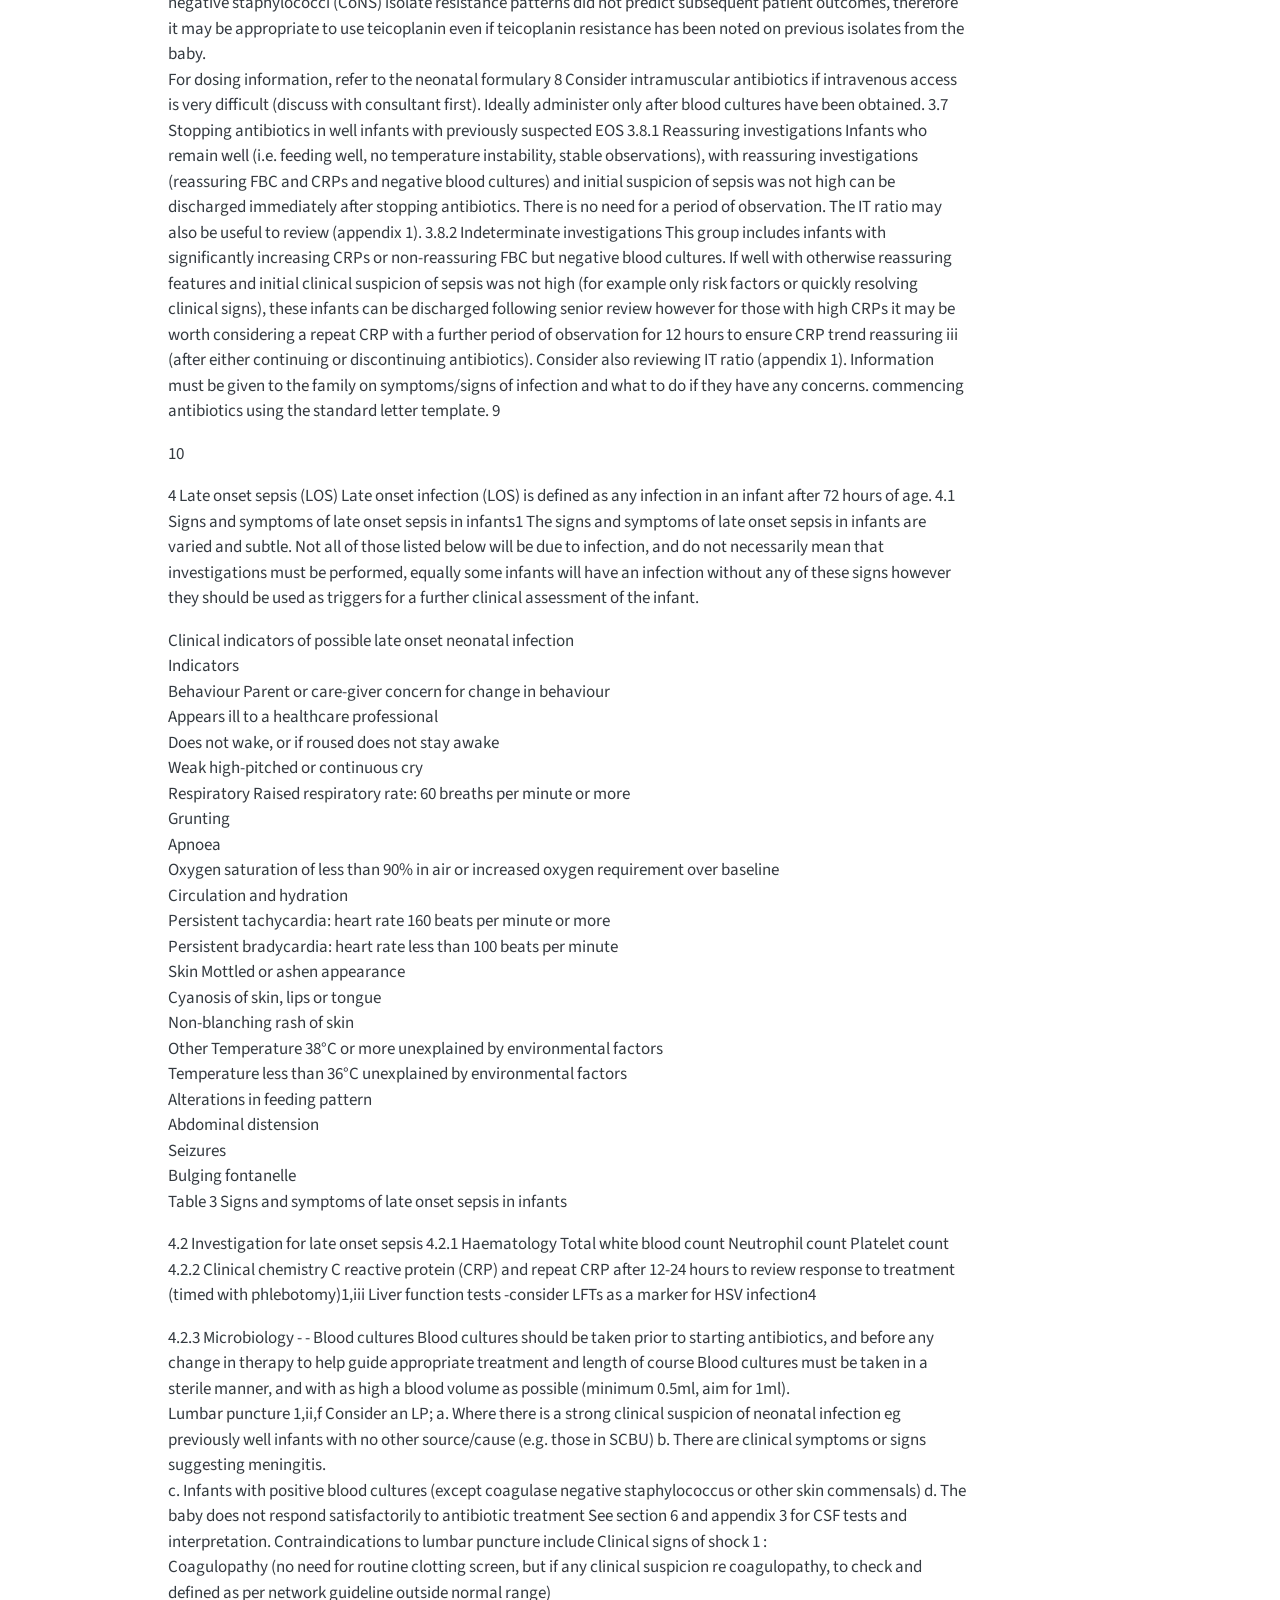
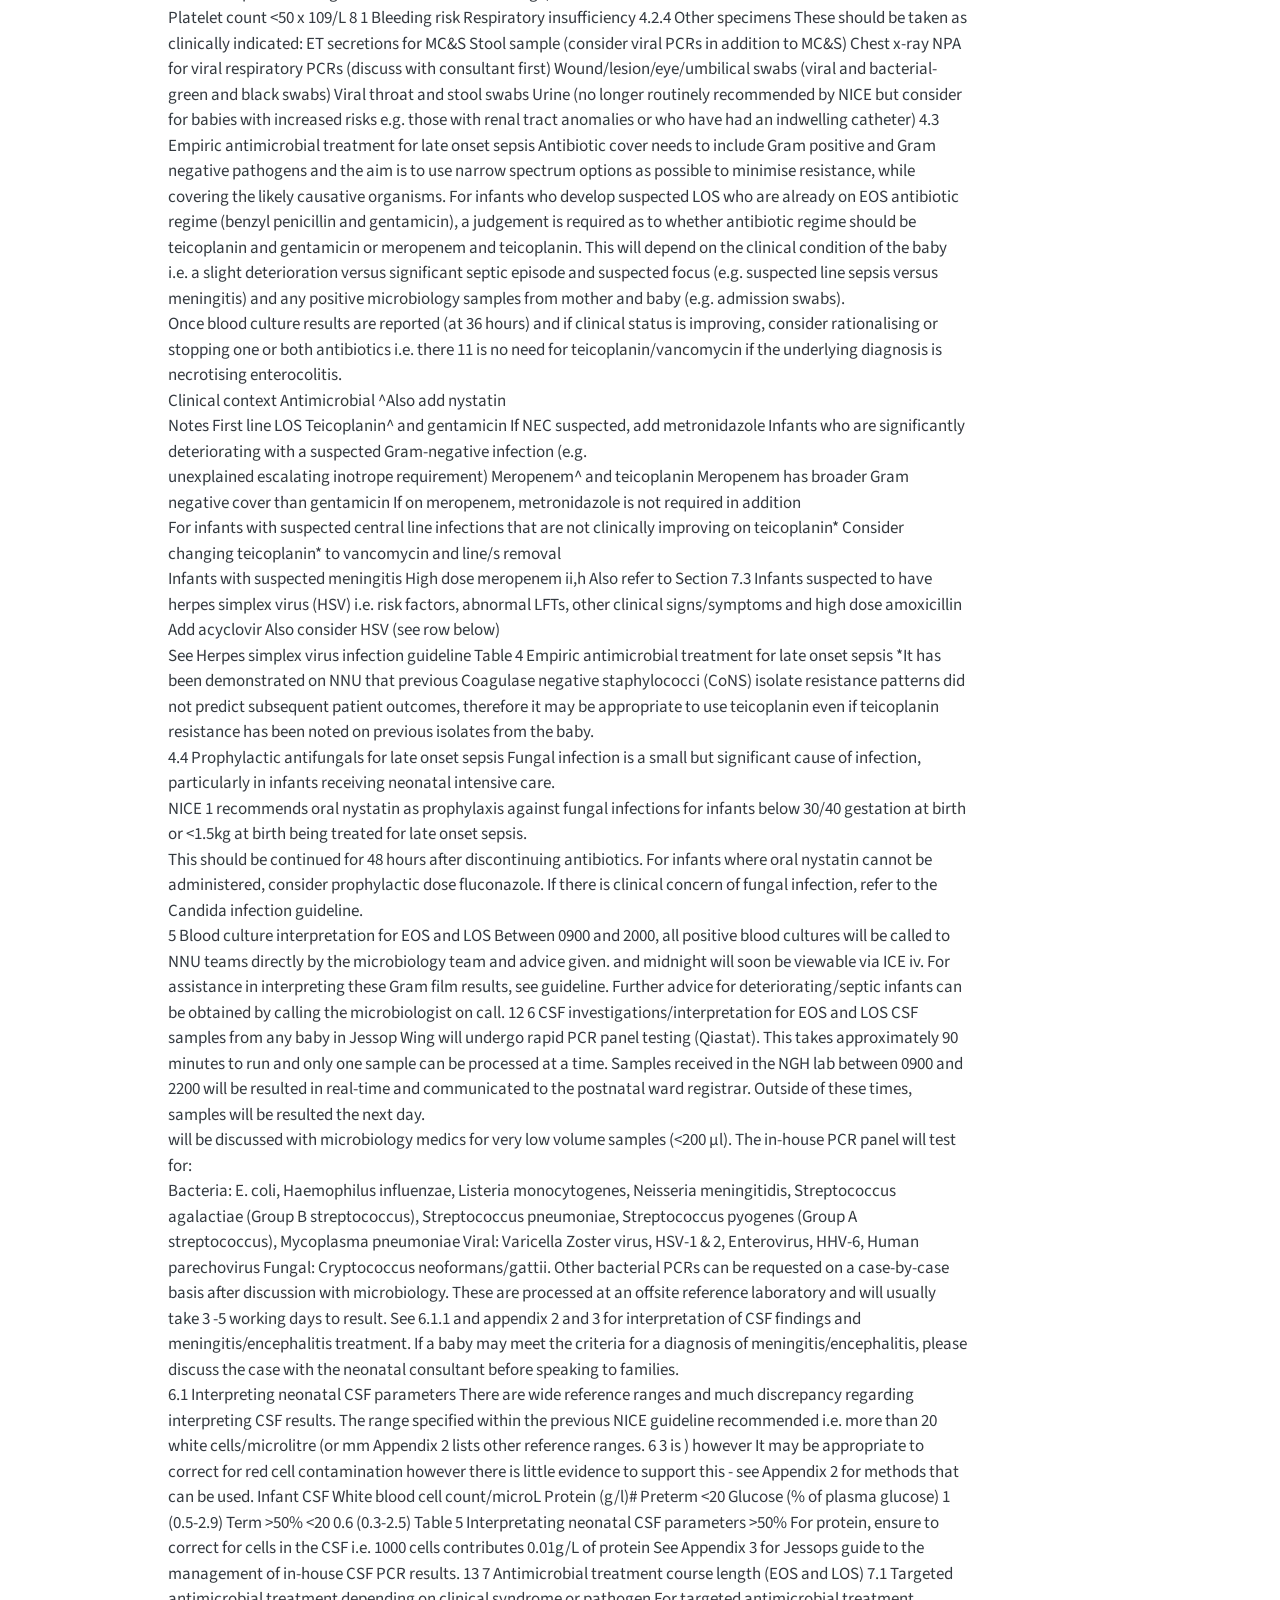
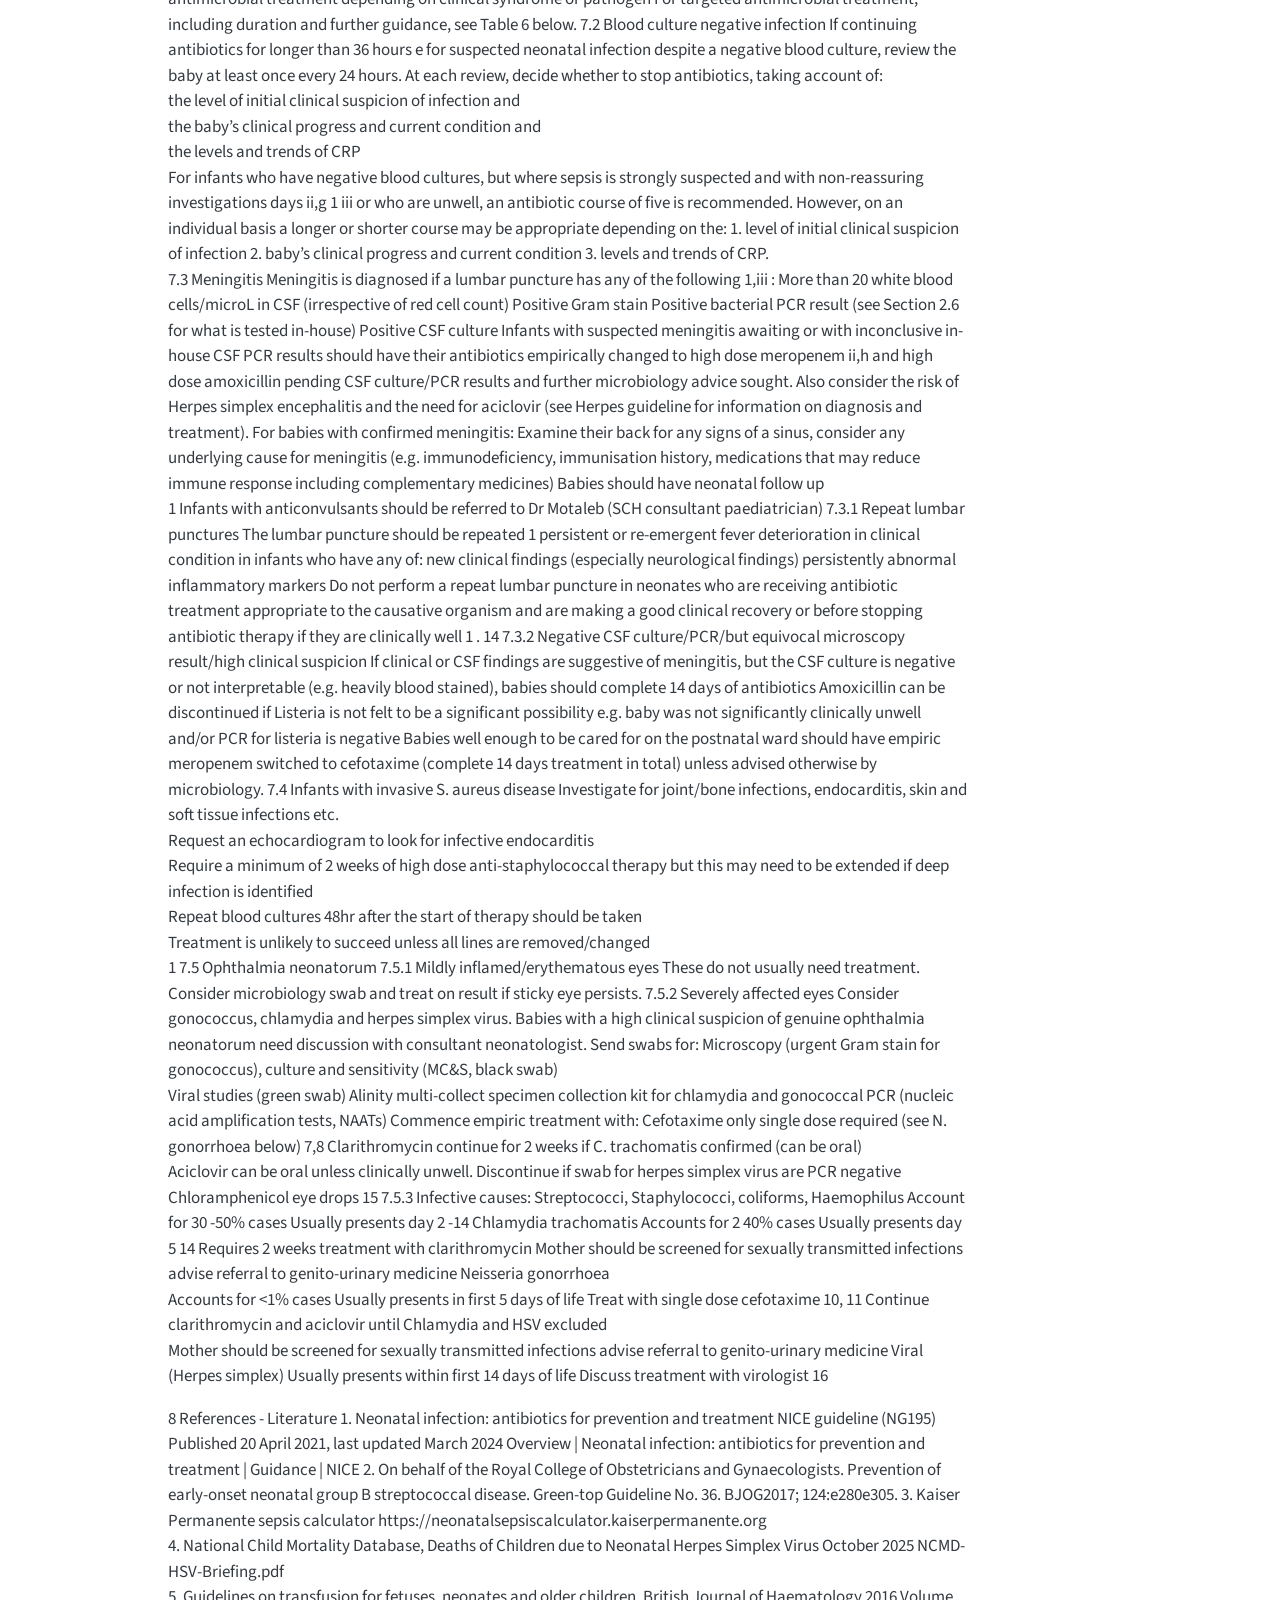
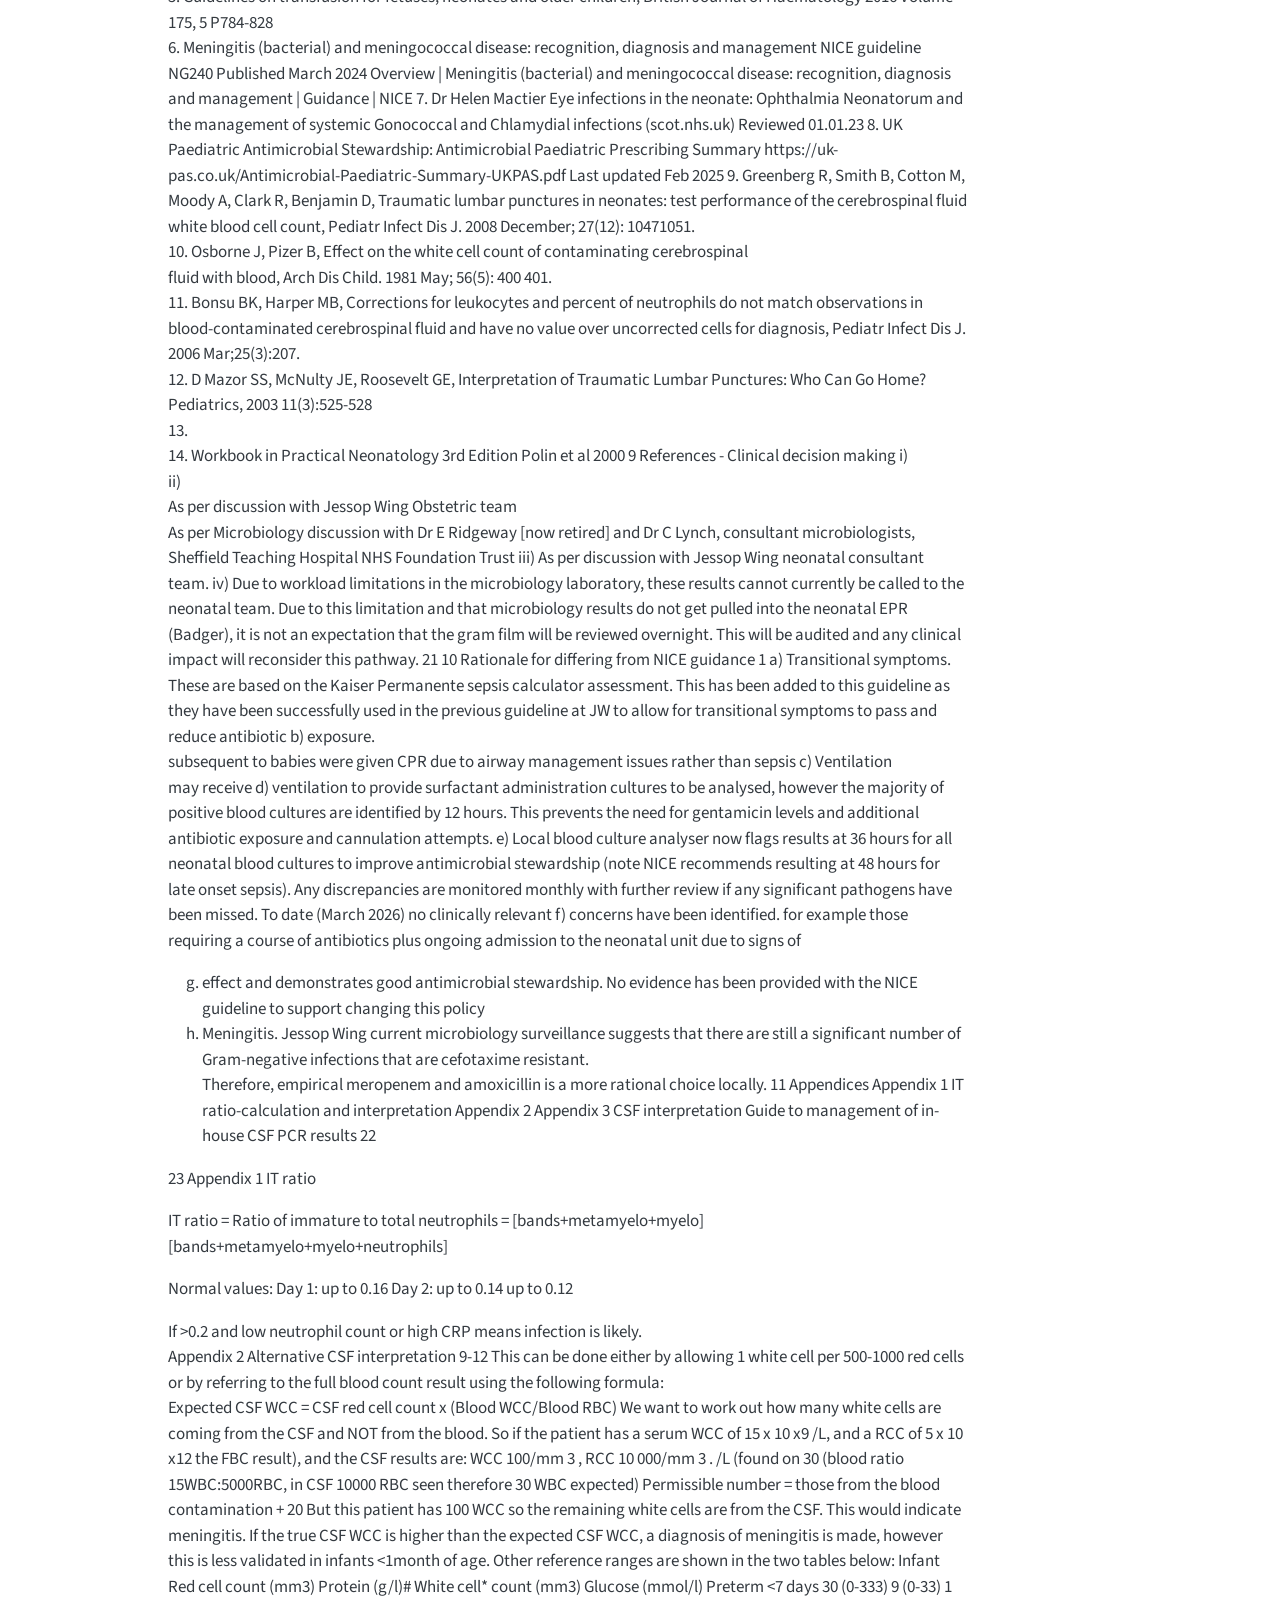
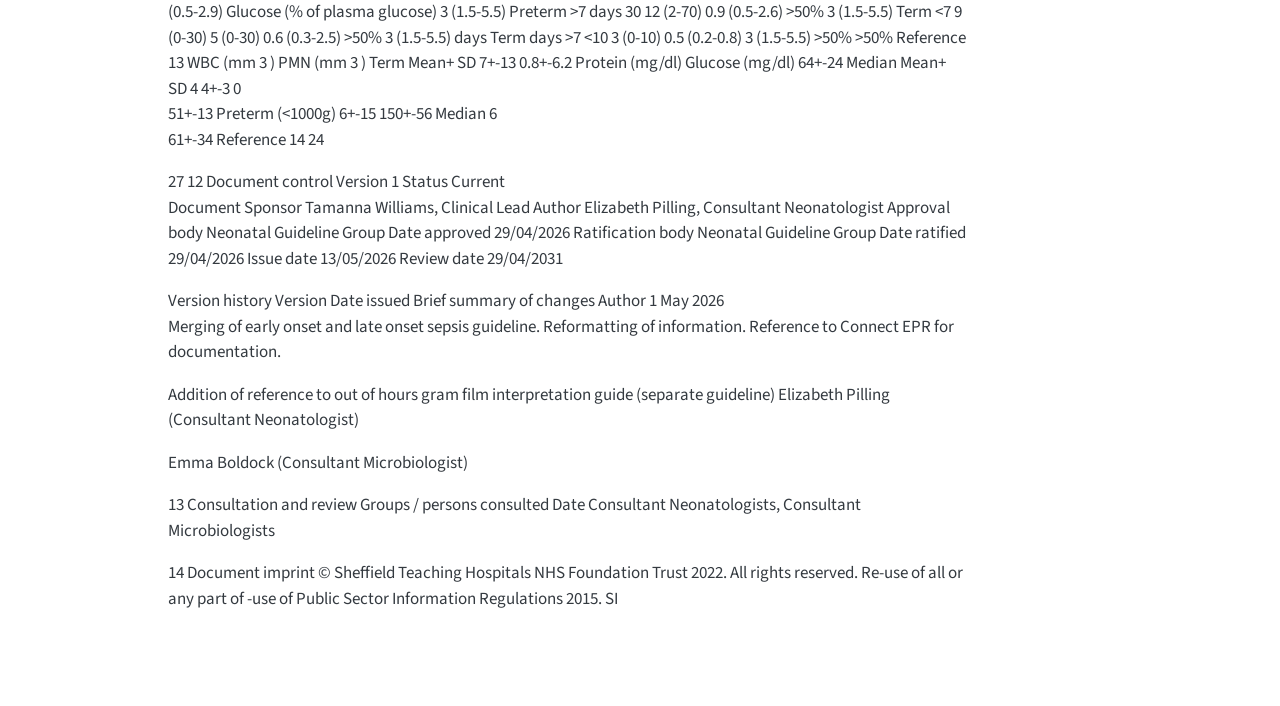
==== commit 800da881: "j" ====
--- a/docs/1-infection.html
+++ b/docs/1-infection.html
@@ -138,7 +138,7 @@
 <p>This guideline does not apply to adults and children outside those on the postnatal wards and neonatal unit.</p>
 <p>The guideline uses the terms ‘woman’ or ‘mother’ throughout. These should be taken to include people who do not identify as women but are pregnant or have given birth. Similarly, where the term ‘parents’ is used, this should be taken to include anyone who has main responsibility for caring for a baby</p>
 <p>https://www.nice.org.uk/guidance/ng194</p>
-<p>1 Scope and exceptions 2 Summary and guideline 2.1 Aim of guideline 2.2 Summary flowchart of neonatal infection management 3 Early onset sepsis (EOS) 5 3.1 Antenatal risk factors for early onset sepsis1 5 3.1.1 Red flag 5 3.1.2 Risk factors 5 3.2 Clinical signs of early onset sepsis1 5 3.2.1 Red flag clinical indicators 5 3.2.2 Transitional symptoms (relevant to early onset sepsis only)3 5 3.2.3 Other clinical signs1 5 3.3 Medical review for early onset sepsis1,3 6 3.4 Action required for early onset sepsis 6 3.5 Observations required1 7 3.6 Investigation for early onset sepsis 7 3.6.1 Babies undergoing observation only 7 3.6.2 Babies on antibiotic treatment for early onset sepsis 7 3.6.2.1 Haematology 7 3.6.2.2 Clinical chemistry 7 3.6.2.3 Microbiology 7 3.6.2.4 Other investigations 8 3.7 Empiric antimicrobial treatment for early onset sepsis 8 3.8 Stopping antibiotics in well infants with previously suspected EOS 9 3.8.1 Reassuring investigations 9 3.8.2 Indeterminate investigations 9 4 Late onset sepsis (LOS) 10 4.1 Signs and symptoms of late onset sepsis in infants1 10 4.2 Investigation for late onset sepsis 10 4.2.1 Haematology 10 4.2.2 Clinical chemistry 10 4.2.3 Microbiology 11 4.2.4 Other specimens 11 4.3 Empiric antimicrobial treatment for late onset sepsis 11 4.4 Prophylactic antifungals for late onset sepsis 12 5 Blood culture interpretation for EOS and LOS 12 6 CSF investigations/interpretation for EOS and LOS 13 6.1 Interpreting neonatal CSF parameters 13 7 Antimicrobial treatment course length (EOS and LOS) 14 7.1 Targeted antimicrobial treatment depending on clinical syndrome or pathogen 14 7.2 Blood culture negative infection 14 7.3 Meningitis 14 7.3.1 Repeat lumbar punctures 14 7.3.2 Negative CSF culture/PCR/but equivocal microscopy result/high clinical suspicion 15 7.4 Infants with invasive S. aureus disease 15 7.5 Ophthalmia neonatorum1 15 7.5.1 Mildly inflamed/erythematous eyes 15 7.5.2 Severely affected eyes 15 7.5.3 Infective causes: 16 8 References - literature 21 9 References - clinical decision making 21 10 Rationale for differing from NICE guidance1 22 11 Appendices 22 12 Document Control and Version history 27 13 Consultation and review 27 14 Document imprint 27</p>
+<p>1 Scope and exceptions 2 Summary and guideline 2.1 Aim of guideline 2.2 Summary flowchart of neonatal infection management 3 Early onset sepsis (EOS) 3.1 Antenatal risk factors for early onset sepsis1 3.1.1 Red flag 3.1.2 Risk factors 3.2 Clinical signs of early onset sepsis1 3.2.1 Red flag clinical indicators 3.2.2 Transitional symptoms (relevant to early onset sepsis only)3 3.2.3 Other clinical signs1 3.3 Medical review for early onset sepsis1,3 3.4 Action required for early onset sepsis 3.5 Observations required1 3.6 Investigation for early onset sepsis 3.6.1 Babies undergoing observation only 3.6.2 Babies on antibiotic treatment for early onset sepsis 3.6.2.1 Haematology 3.6.2.2 Clinical chemistry 3.6.2.3 Microbiology 7 3.6.2.4 Other investigations 8 3.7 Empiric antimicrobial treatment for early onset sepsis 8 3.8 Stopping antibiotics in well infants with previously suspected EOS 9 3.8.1 Reassuring investigations 9 3.8.2 Indeterminate investigations 9 4 Late onset sepsis (LOS) 10 4.1 Signs and symptoms of late onset sepsis in infants1 10 4.2 Investigation for late onset sepsis 10 4.2.1 Haematology 10 4.2.2 Clinical chemistry 10 4.2.3 Microbiology 11 4.2.4 Other specimens 11 4.3 Empiric antimicrobial treatment for late onset sepsis 11 4.4 Prophylactic antifungals for late onset sepsis 12 5 Blood culture interpretation for EOS and LOS 12 6 CSF investigations/interpretation for EOS and LOS 13 6.1 Interpreting neonatal CSF parameters 13 7 Antimicrobial treatment course length (EOS and LOS) 14 7.1 Targeted antimicrobial treatment depending on clinical syndrome or pathogen 14 7.2 Blood culture negative infection 14 7.3 Meningitis 14 7.3.1 Repeat lumbar punctures 14 7.3.2 Negative CSF culture/PCR/but equivocal microscopy result/high clinical suspicion 15 7.4 Infants with invasive S. aureus disease 15 7.5 Ophthalmia neonatorum1 15 7.5.1 Mildly inflamed/erythematous eyes 15 7.5.2 Severely affected eyes 15 7.5.3 Infective causes: 16 8 References - literature 21 9 References - clinical decision making 21 10 Rationale for differing from NICE guidance1 22 11 Appendices 22 12 Document Control and Version history 27 13 Consultation and review 27 14 Document imprint 27</p>
 <p>2 Summary and guideline 2.1 Aim of guideline</p>
 <p>The aim of this guideline is to summarise the local application of the NICE guidelines (last updated 2024) The risk factors and empirical antibiotics of choice differ between early and late onset infection: Early onset infection (EOS) is defined as any infection in an infant less than 72 hours of age Late onset infection (LOS) is defined as any infection in an infant after 72 hours of age.</p>
 <p>Babies will be assessed using this guideline if there are antenatal risk factors increasing their risk of sepsis (section 3.1) in the first 72 hours of age or if they have any clinical concern regarding suspected sepsis at any point (section 3.2). Note in this guideline, the terms sepsis and infection are used interchangeably, as these are the terms used in practice however there is a clinical difference between infants with an infection (microbiologically proven or otherwise) and true sepsis with systemic multi-organ effects. 3</p>
@@ -151,14 +151,29 @@
 <p>Suspected sepsis with no obvious clinical focus Clinical assessment 1st line septic screen Investigations to consider - Blood culture peripheral &amp; central lines - LFT - for late onset sepsis (LOS) - FBC - CXR/AXR - CRP - ET secretions (if ventilated)<br>
 - LP - consider if neuro symptoms - wound/lesion/eye/umbilical swabs<br>
 - NPA for resp viruses (cons discussion first) - viral stool and throat swab Up to 72 hours of age: EOS - benzyl penicillin and gentamicin Over 72 hours of age: LOS - teicoplanin, gentamicin with nystatin unless other microbiology plan in place/known resistant pathogens<br>
-Baby deteriorating at 24 hours Negative blood culture at 36hrs Baby well - stop antibiotics Follow guideline (below) &amp; microbiology advice 1. Clinical assessment 2. antibiotic doses &amp; levels 3. Discuss with Neonatal consultant and Microbiology 4. Repeat blood cultures &amp; consider further investigations 5. If deteriorating eg increasing inotrope requirements, consider meropenem for broader Gram negative cover 6. If suspected central line infection-consider vancomycin 7. Consider other sources e.g.&nbsp;viral infection, deep foci (bone, heart, liver, renal), central lines, fungal infection 8. Consider adding acyclovir and/or systemic antifungal treatment (see Candida and HSV guideline) Positive blood culture Baby improving 3 Early onset sepsis (EOS) Early onset infection (EOS) is defined as any infection in an infant less than 72 hours of age 3.1 Antenatal risk factors for early onset sepsis 3.1.1 Red flag 1 Suspected or confirmed infection in another baby in the case of a multiple pregnancy.<br>
-3.1.2 Risk factors 1. Invasive group B streptococcal infection in a previous baby or maternal group B streptococcal colonisation, bacteriuria or infection in the current pregnancy. For maternal colonisation, this is not a risk factor if intrapartum antibiotics have been given 4 hours or more before delivery<br>
-2. Pre-term birth following spontaneous labour before 37 weeks’ gestation.<br>
-3. Confirmed rupture of membranes for more than 18 hours before a pre-term birth.<br>
-4. Confirmed prelabour rupture of membranes at term for more than 24 hours before the onset of labour. (prelabour as defined by maternity team, if any uncertainty regarding definition, treat as risk factor) 5. Intrapartum fever higher than 38°C if there is suspected or confirmed bacterial infection.<br>
-6. Clinical diagnosis of chorioamnionitis (as defined by maternity team) 3.2 Clinical signs of early onset sepsis 3.2.1 Red flag clinical indicators 1 Apnoea Seizures Need for cardiopulmonary resuscitation (after delivery or if receiving therapeutic hypothermia)<br>
+Baby deteriorating at 24 hours Negative blood culture at 36hrs Baby well - stop antibiotics Follow guideline (below) &amp; microbiology advice 1. Clinical assessment 2. antibiotic doses &amp; levels 3. Discuss with Neonatal consultant and Microbiology 4. Repeat blood cultures &amp; consider further investigations 5. If deteriorating eg increasing inotrope requirements, consider meropenem for broader Gram negative cover 6. If suspected central line infection-consider vancomycin 7. Consider other sources e.g.&nbsp;viral infection, deep foci (bone, heart, liver, renal), central lines, fungal infection 8. Consider adding acyclovir and/or systemic antifungal treatment (see Candida and HSV guideline) Positive blood culture Baby improving 3 Early onset sepsis (EOS) Early onset infection (EOS) is defined as any infection in an infant less than 72 hours of age 3.1 Antenatal risk factors for early onset sepsis</p>
+<p>3.1.1 Red flag 1 Suspected or confirmed infection in another baby in the case of a multiple pregnancy.<br>
+</p>
+<p>3.1.2 Risk factors 1. Invasive group B streptococcal infection in a previous baby or maternal group B streptococcal colonisation, bacteriuria or infection in the current pregnancy. For maternal colonisation, this is not a risk factor if intrapartum antibiotics have been given 4 hours or more before delivery<br>
+</p>
+<ol start="2" type="1">
+<li><p>Pre-term birth following spontaneous labour before 37 weeks’ gestation.<br>
+</p></li>
+<li><p>Confirmed rupture of membranes for more than 18 hours before a pre-term birth.<br>
+</p></li>
+<li><p>Confirmed prelabour rupture of membranes at term for more than 24 hours before the onset of labour. (prelabour as defined by maternity team, if any uncertainty regarding definition, treat as risk factor)</p></li>
+<li><p>Intrapartum fever higher than 38°C if there is suspected or confirmed bacterial infection.<br>
+</p></li>
+<li><p>Clinical diagnosis of chorioamnionitis (as defined by maternity team)</p></li>
+</ol>
+<p>3.2 Clinical signs of early onset sepsis</p>
+<p>3.2.1 Red flag clinical indicators</p>
+<p>1 Apnoea Seizures Need for cardiopulmonary resuscitation (after delivery or if receiving therapeutic hypothermia)<br>
 Need for mechanical ventilation (in term infants)<br>
-Signs of shock 3.2.2 Transitional symptoms (relevant to early onset sepsis only) 3 One persistent physiologic abnormality &gt;4hrs (i.e.&nbsp;trigger point at 4 hours) or 2 lasting for &gt; 2hrs (i.e.&nbsp;trigger point at 2 hours) Tachycardia (HR &gt; 160) Tachypnoea (RR &gt; 60) Temperature abnormality (lower than 36 unexplained by environmental factors C or higher than 38 C Respiratory distress (grunting, flaring, or retracting) not requiring supplemental O2 3.2.3 Other clinical indicators 1 Altered behaviour or responsiveness Altered muscle tone (for example floppiness) Feeding difficulties (for example feed refusal) Feed intolerance (including vomiting, excessing gastric aspirates and abdominal distension Abnormal heart rate (bradycardia) Hypoxia (for example central cyanosis or reduced oxygen saturation level) Persistent pulmonary hypertension of the newborn Jaundice within 24 hours of birth Signs of neonatal encephalopathy Unexplained excessive bleeding, thrombocytopenia or abnormal coagulation 5 Altered glucose homeostasis (hypoglycaemia or hyperglycaemia) Metabolic acidosis (base deficit of 10mmol/l or greater) 3.3 Medical review for early onset sepsis 1,3 Medical team to review promptly (within 1 hour of delivery or clinical concern). Every review should include a clinical assessment of the baby including review of the maternal history and a full clinical examination of the baby. This should be clearly documented using the templates on Connect. 1 There are 3 categories of clinical signs an infant might have: Red flags Transitional symptoms Clinical indicators i 1,iii Red flags are very concerning clinical signs and warrant commencing treatment irrespective of other risk factors. can be due to environmental events or due to delayed transition to extra-utero life, therefore if these are the only findings and there are no antenatal concerns, infants should have NEWTT observations and a medical review again after 2 hours and at least 2 hourly until the concerns have resolved. If infants still have these symptoms at the defined trigger point, or they commence late (after 4 hours of age), treatment should be commenced. NEWTT observations should continue for 12 hours. Clinical indicators indicate some concern regarding sepsis - below.<br>
+</p>
+<p>Signs of shock</p>
+<p>3.2.2 Transitional symptoms (relevant to early onset sepsis only)</p>
+<p>3 One persistent physiologic abnormality &gt;4hrs (i.e.&nbsp;trigger point at 4 hours) or 2 lasting for &gt; 2hrs (i.e.&nbsp;trigger point at 2 hours) Tachycardia (HR &gt; 160) Tachypnoea (RR &gt; 60) Temperature abnormality (lower than 36 unexplained by environmental factors C or higher than 38 C Respiratory distress (grunting, flaring, or retracting) not requiring supplemental O2 3.2.3 Other clinical indicators 1 Altered behaviour or responsiveness Altered muscle tone (for example floppiness) Feeding difficulties (for example feed refusal) Feed intolerance (including vomiting, excessing gastric aspirates and abdominal distension Abnormal heart rate (bradycardia) Hypoxia (for example central cyanosis or reduced oxygen saturation level) Persistent pulmonary hypertension of the newborn Jaundice within 24 hours of birth Signs of neonatal encephalopathy Unexplained excessive bleeding, thrombocytopenia or abnormal coagulation 5 Altered glucose homeostasis (hypoglycaemia or hyperglycaemia) Metabolic acidosis (base deficit of 10mmol/l or greater) 3.3 Medical review for early onset sepsis 1,3 Medical team to review promptly (within 1 hour of delivery or clinical concern). Every review should include a clinical assessment of the baby including review of the maternal history and a full clinical examination of the baby. This should be clearly documented using the templates on Connect. 1 There are 3 categories of clinical signs an infant might have: Red flags Transitional symptoms Clinical indicators i 1,iii Red flags are very concerning clinical signs and warrant commencing treatment irrespective of other risk factors. can be due to environmental events or due to delayed transition to extra-utero life, therefore if these are the only findings and there are no antenatal concerns, infants should have NEWTT observations and a medical review again after 2 hours and at least 2 hourly until the concerns have resolved. If infants still have these symptoms at the defined trigger point, or they commence late (after 4 hours of age), treatment should be commenced. NEWTT observations should continue for 12 hours. Clinical indicators indicate some concern regarding sepsis - below.<br>
 3.4 Action required for early onset sepsis The required action will depend on the risk factors (section 3.1) and the findings of the medical review (section 3.3) and are summarised as per the table below (Table 1): Clinical signs 0 Risk factors Transitional symptoms not reaching trigger point (2 or 4 hours) or 1 Clinical indicator Transitional symptoms reaching trigger point or late onset (after 4 hours) 0 1 2 or more N/A Observations for 12 hours 2 or more clinical indicators or 1 clinical indicator and any transitional symptoms Observations for 12 hours<br>
 Red flag Commence antibiotics Commence antibiotics Commence antibiotics Red flag Table 1 Action required for early onset sepsis 6 1 3.5 Observations required It is recommended that infants with one risk factor for sepsis or one clinical indicator or transitional symptoms have observations performed 1 . All babies who are treated for suspected sepsis will require observations and daily neonatal review for the full duration of treatment as per the NEWTT guideline. Undertake observations at 1, 2, 4, 6, 8, 10 and 12 hours of age. If there is any concern raised by these observations, then these should be escalated in line with the NEWTT policy. If the baby remains well at the end of this time they can be discharged.<br>
 3.6 Investigation for early onset sepsis 3.6.1 Babies undergoing observation only Babies undergoing observation only (not on antibiotics) do not require any investigations. 3.6.2 Babies on antibiotic treatment for early onset sepsis Parents of all postnatal ward babies on antibiotics should receive starting antibiotics means for your 3.6.2.1 Haematology Total white blood count Neutrophil count Platelet count 3.6.2.2 Clinical chemistry C reactive protein (CRP)</p>
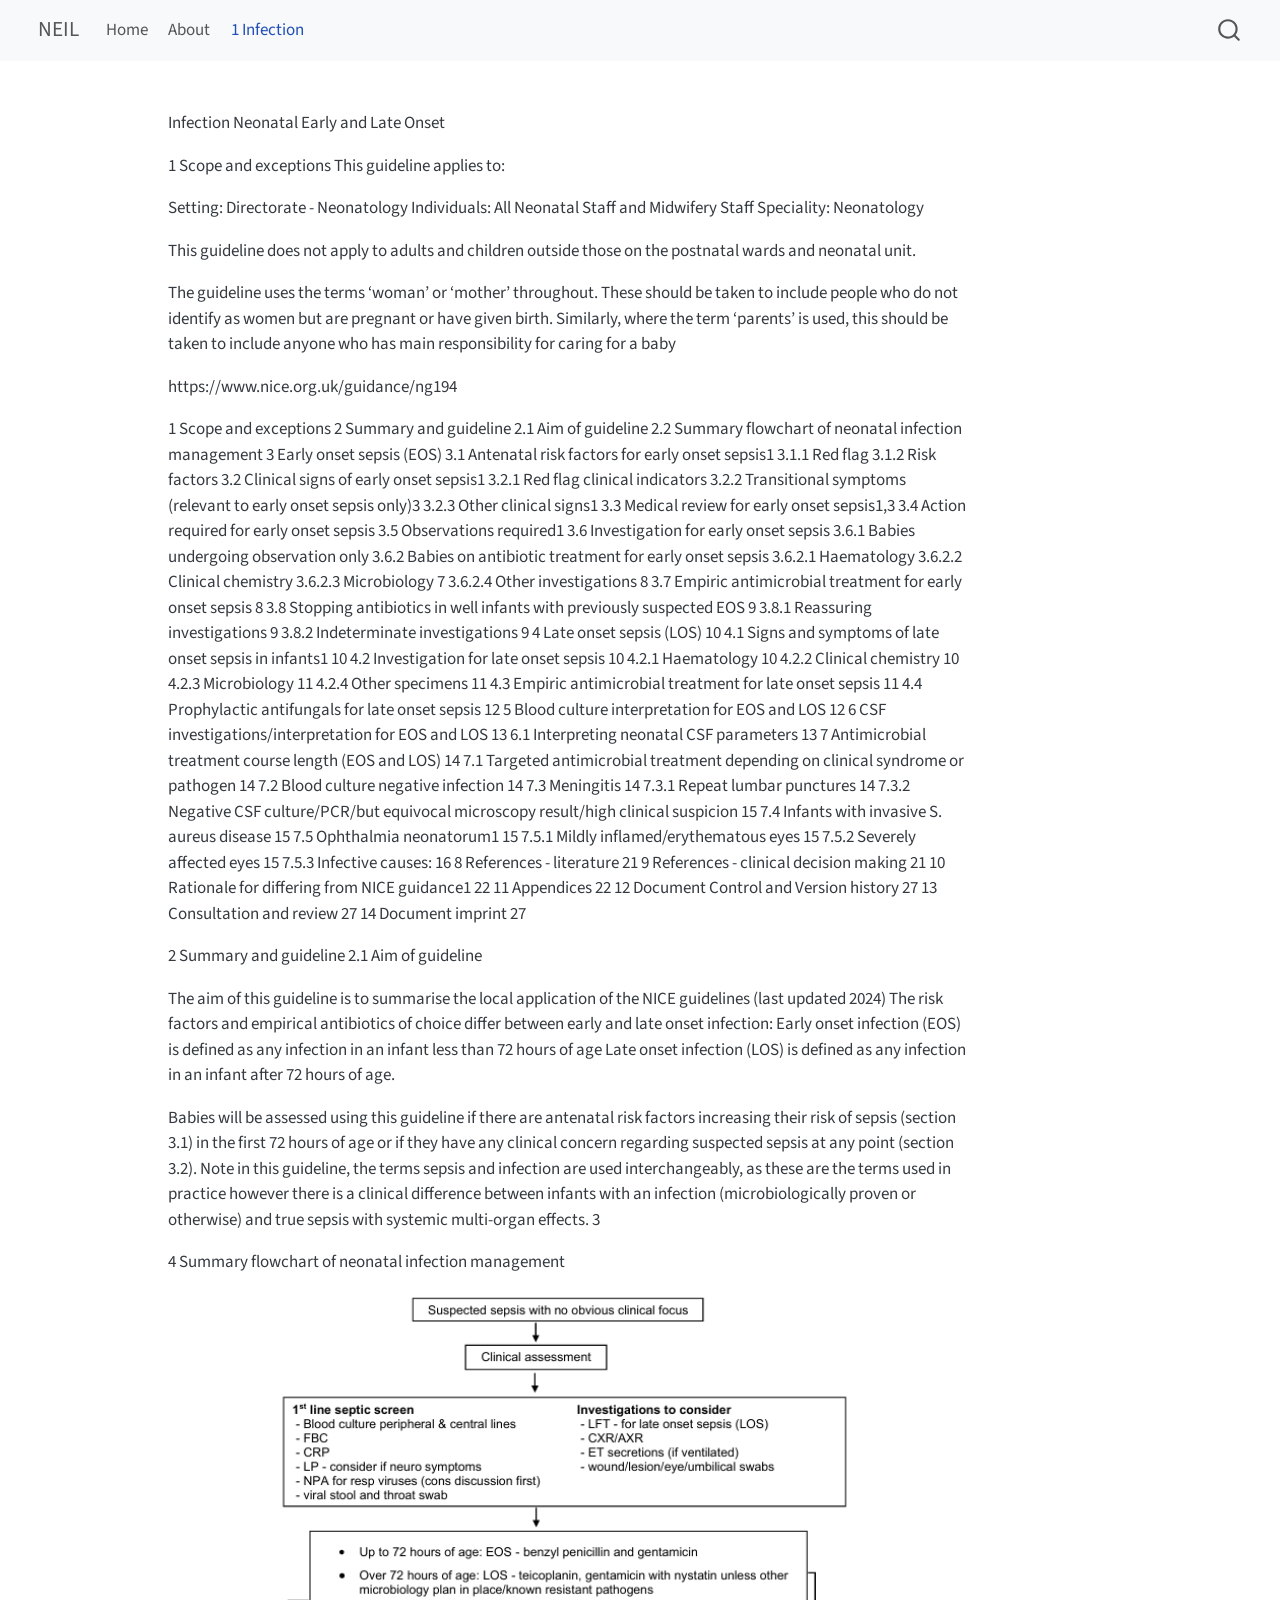
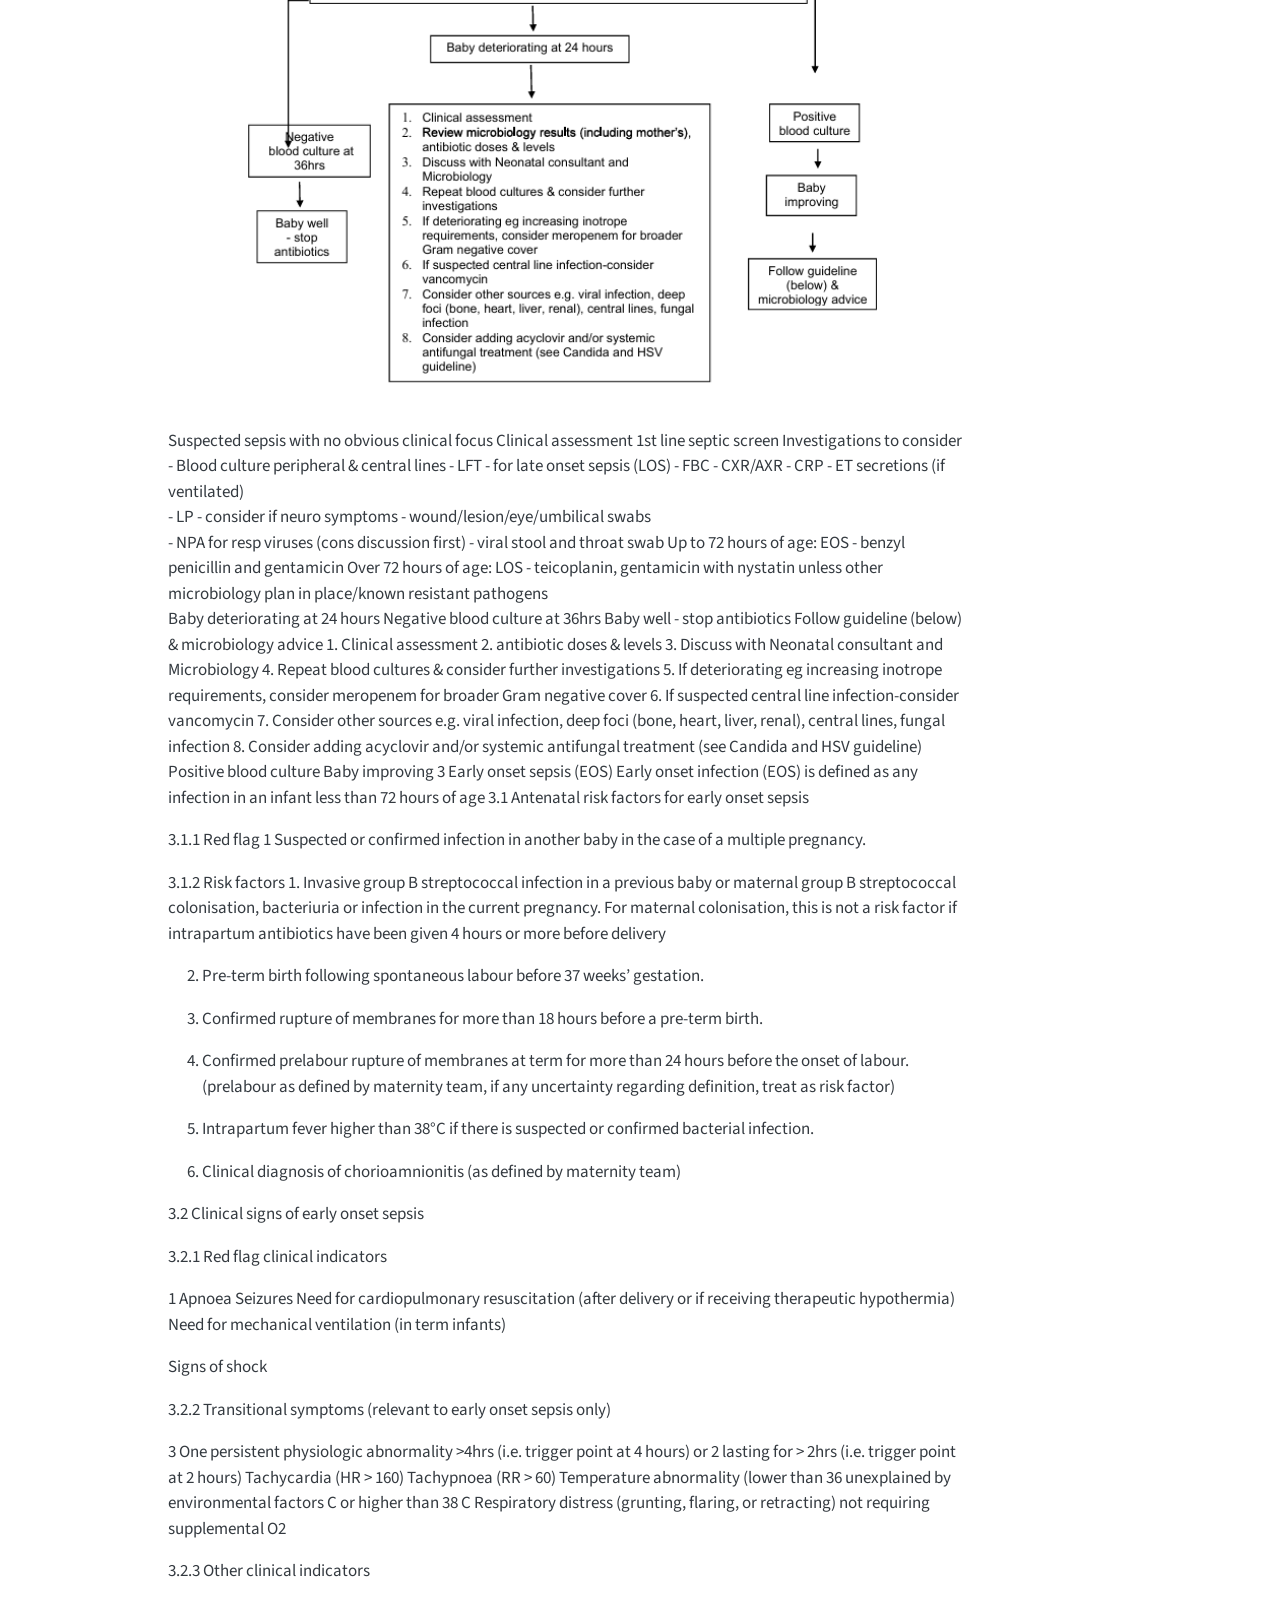
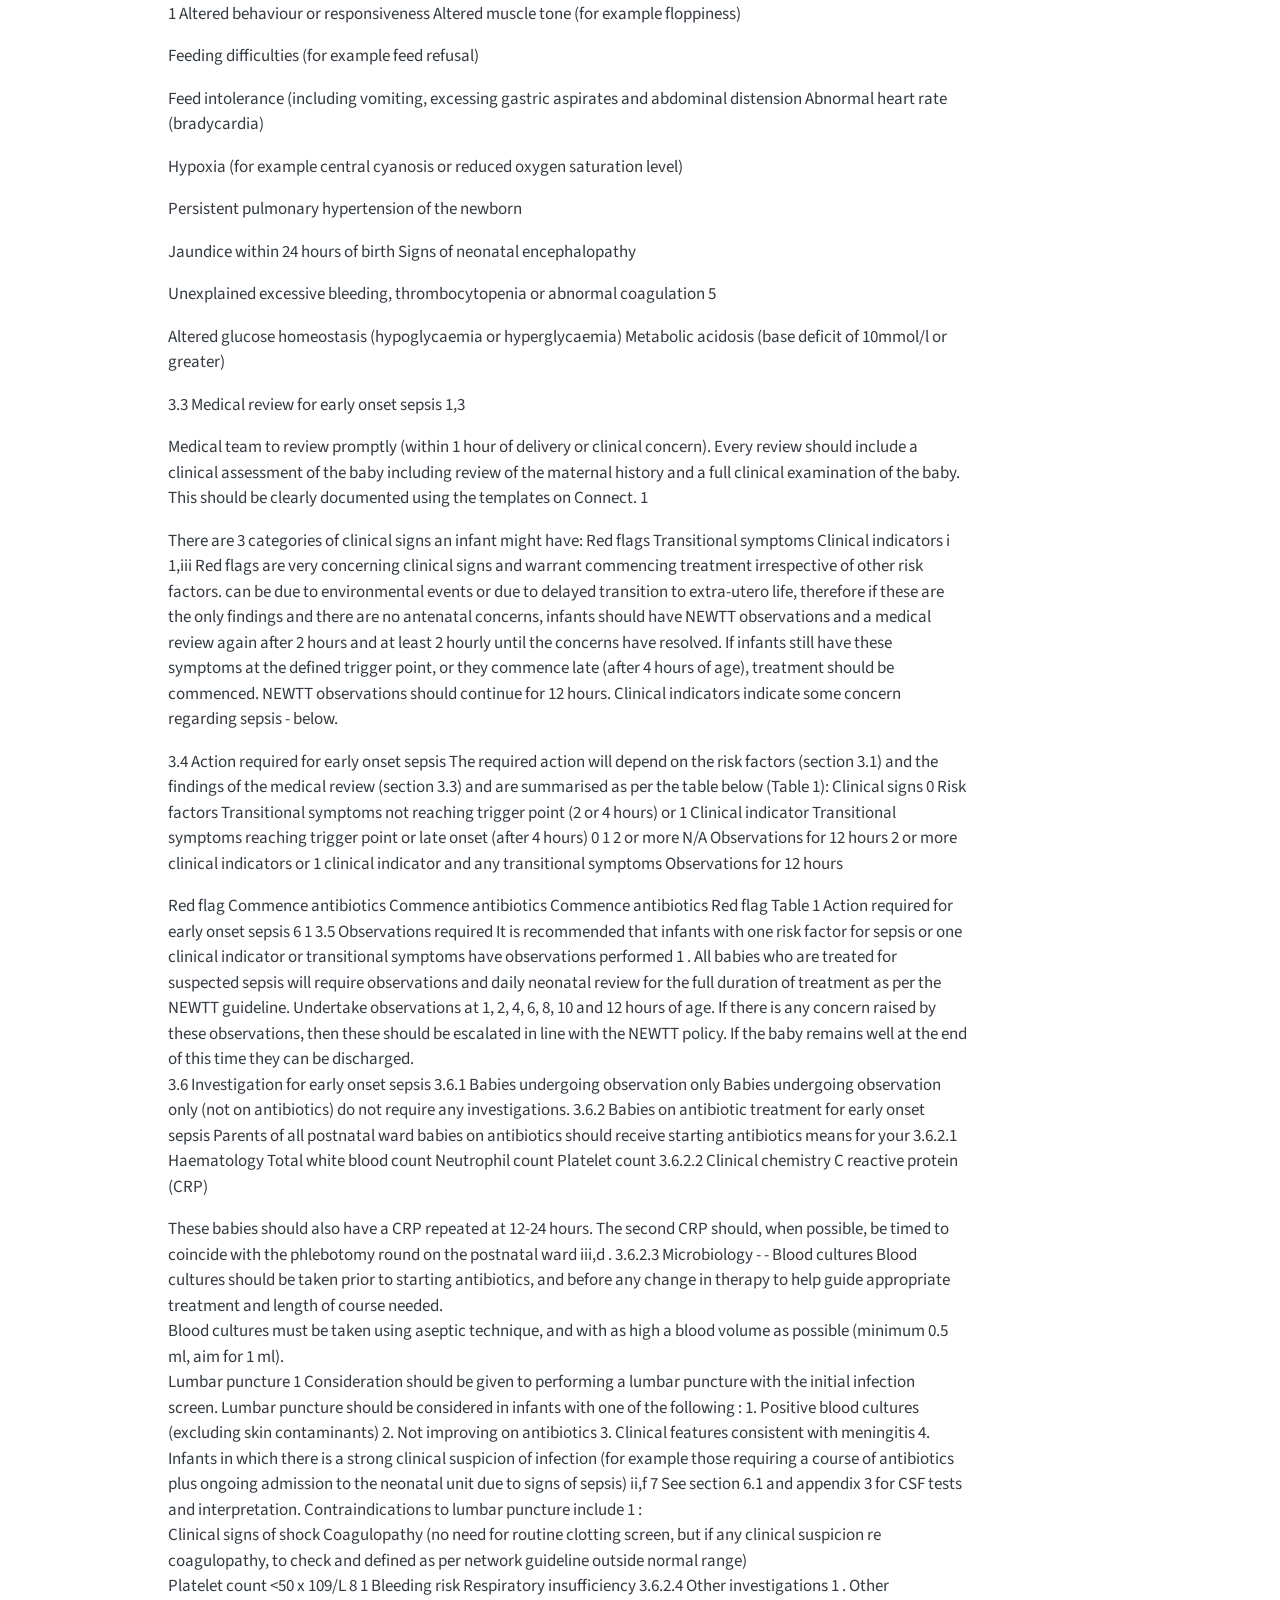
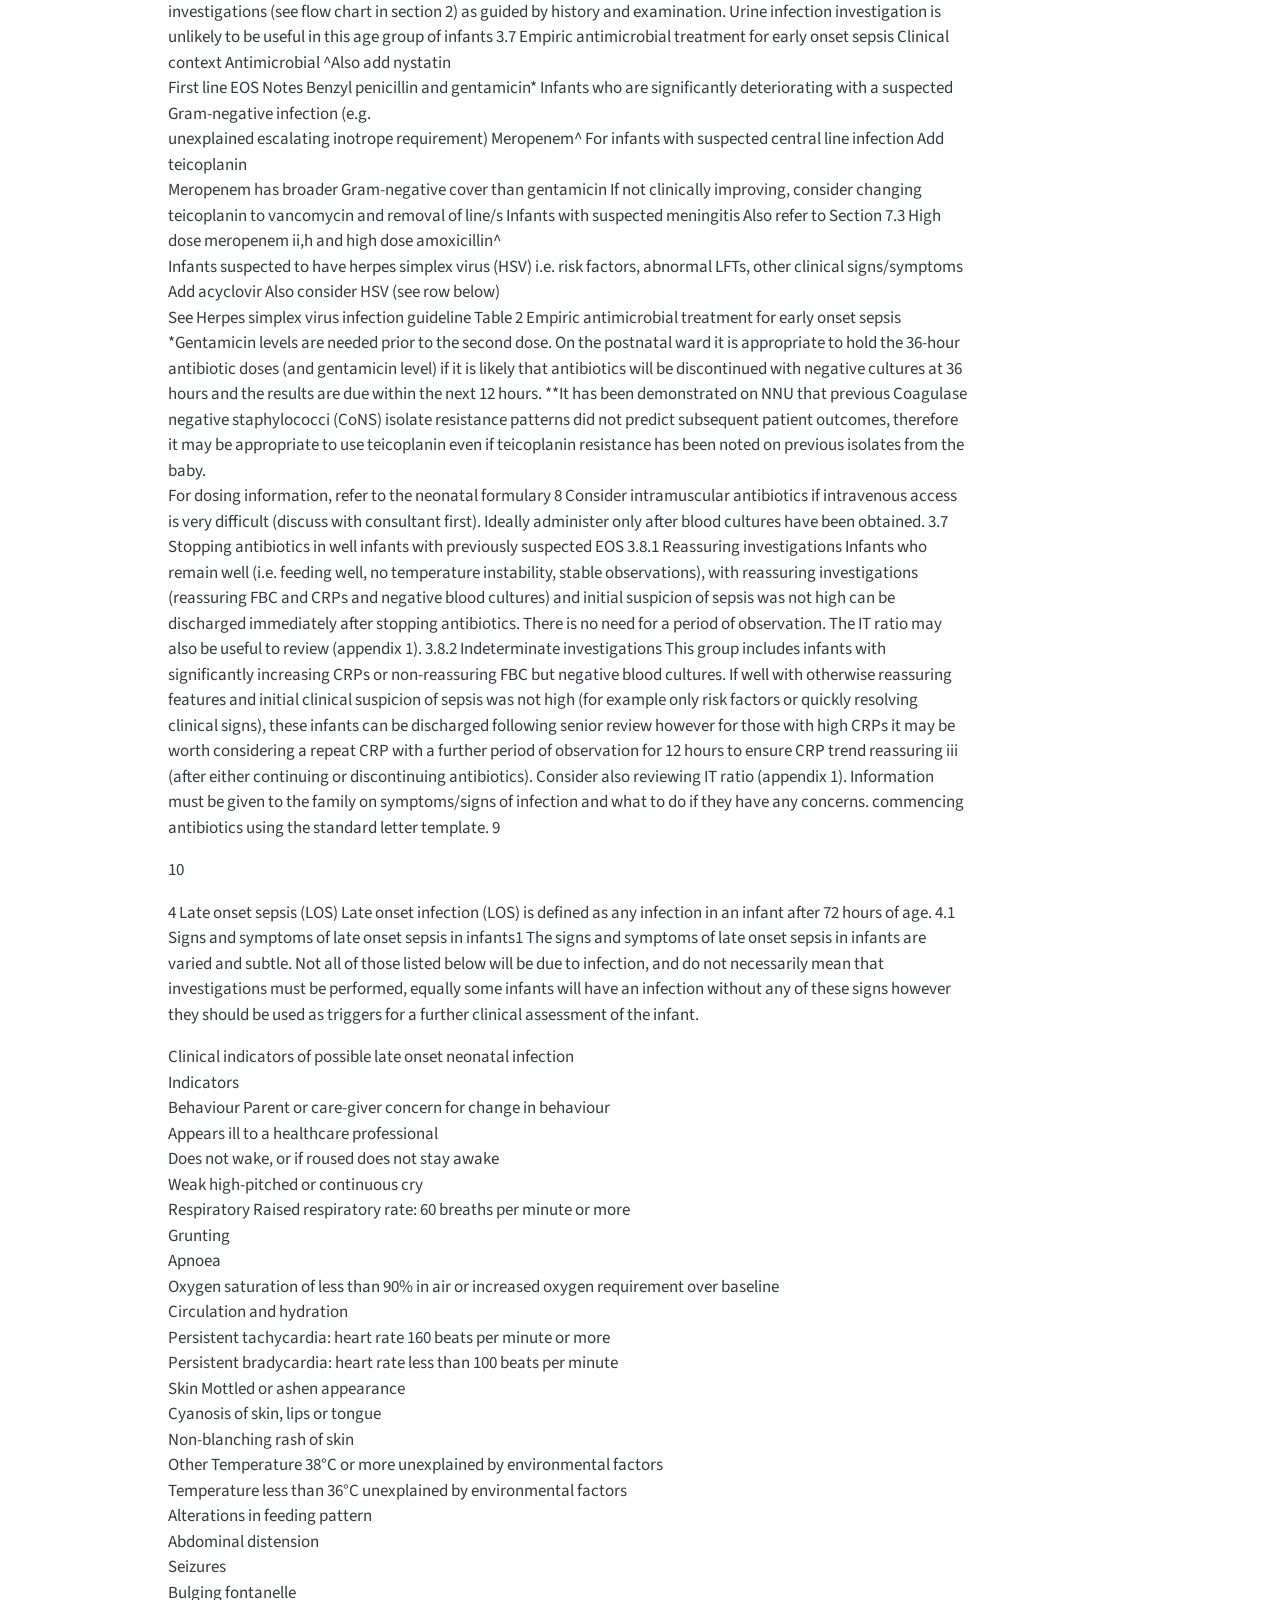
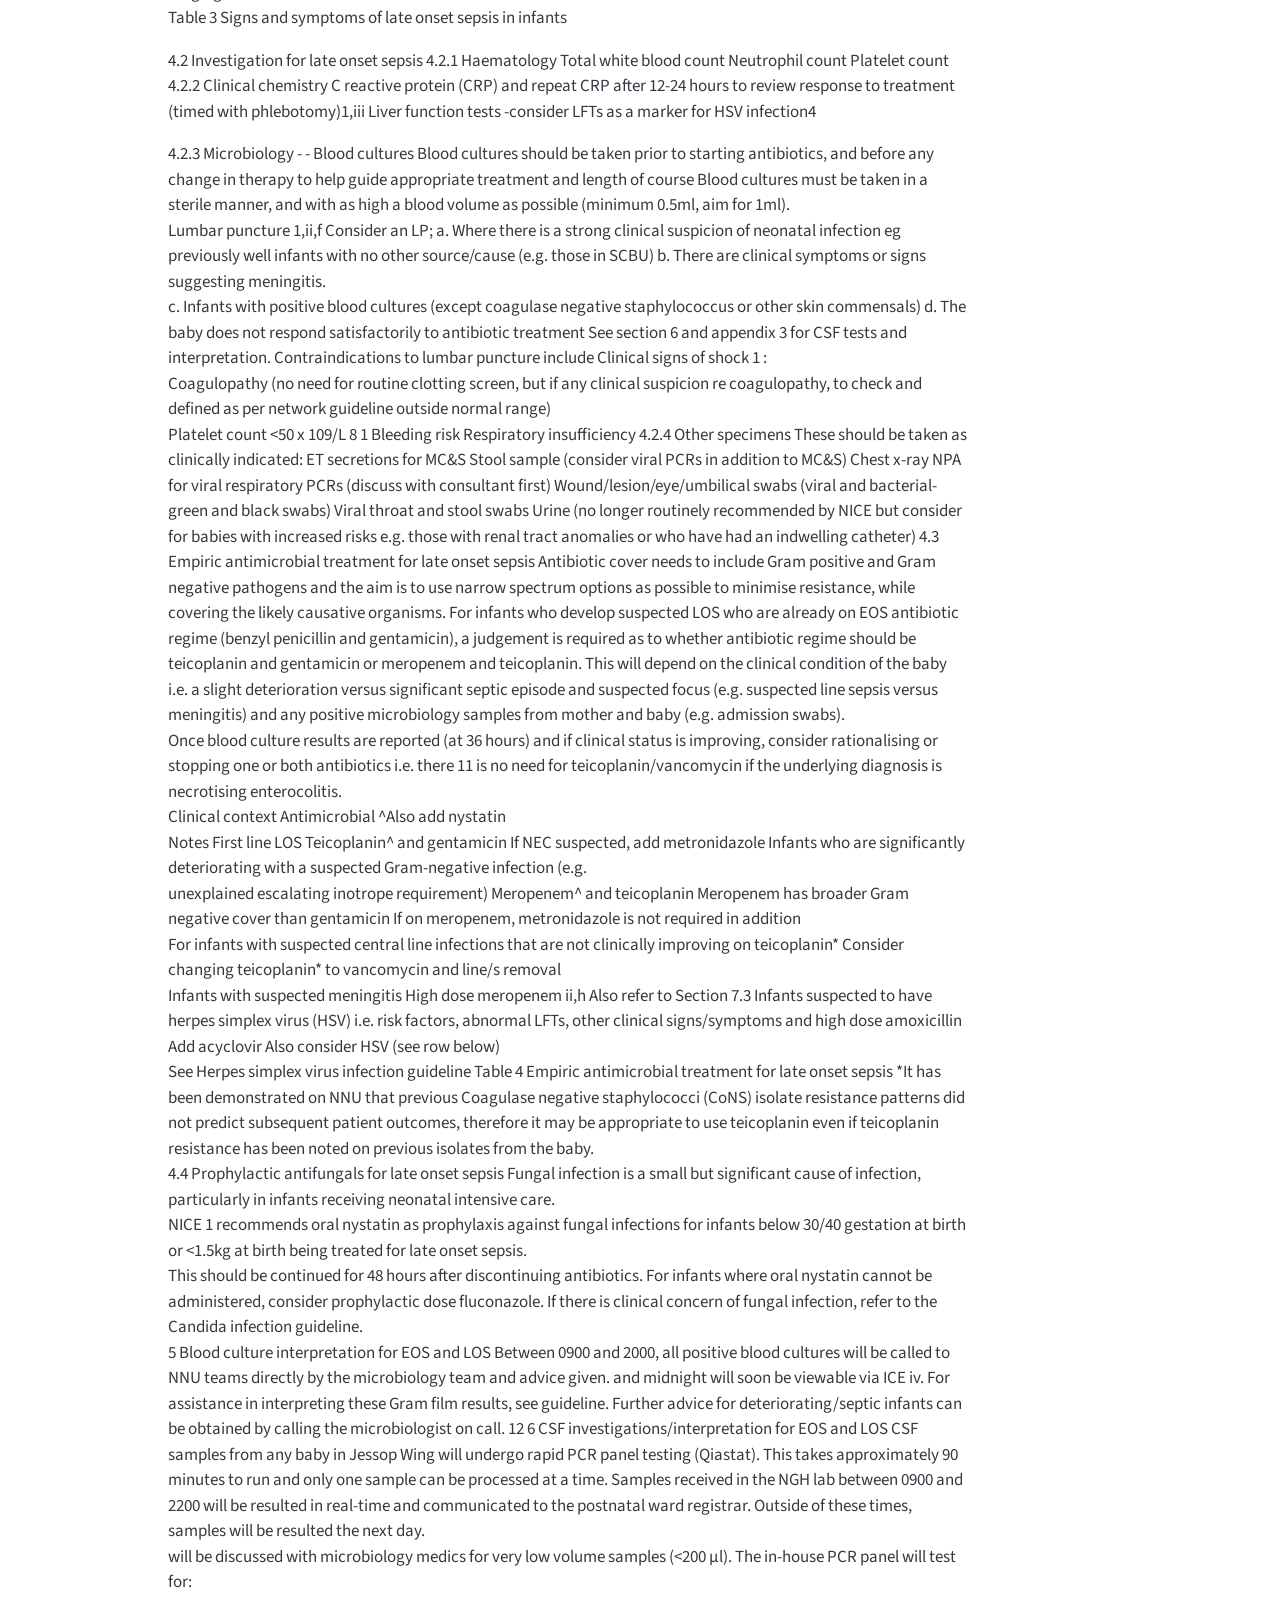
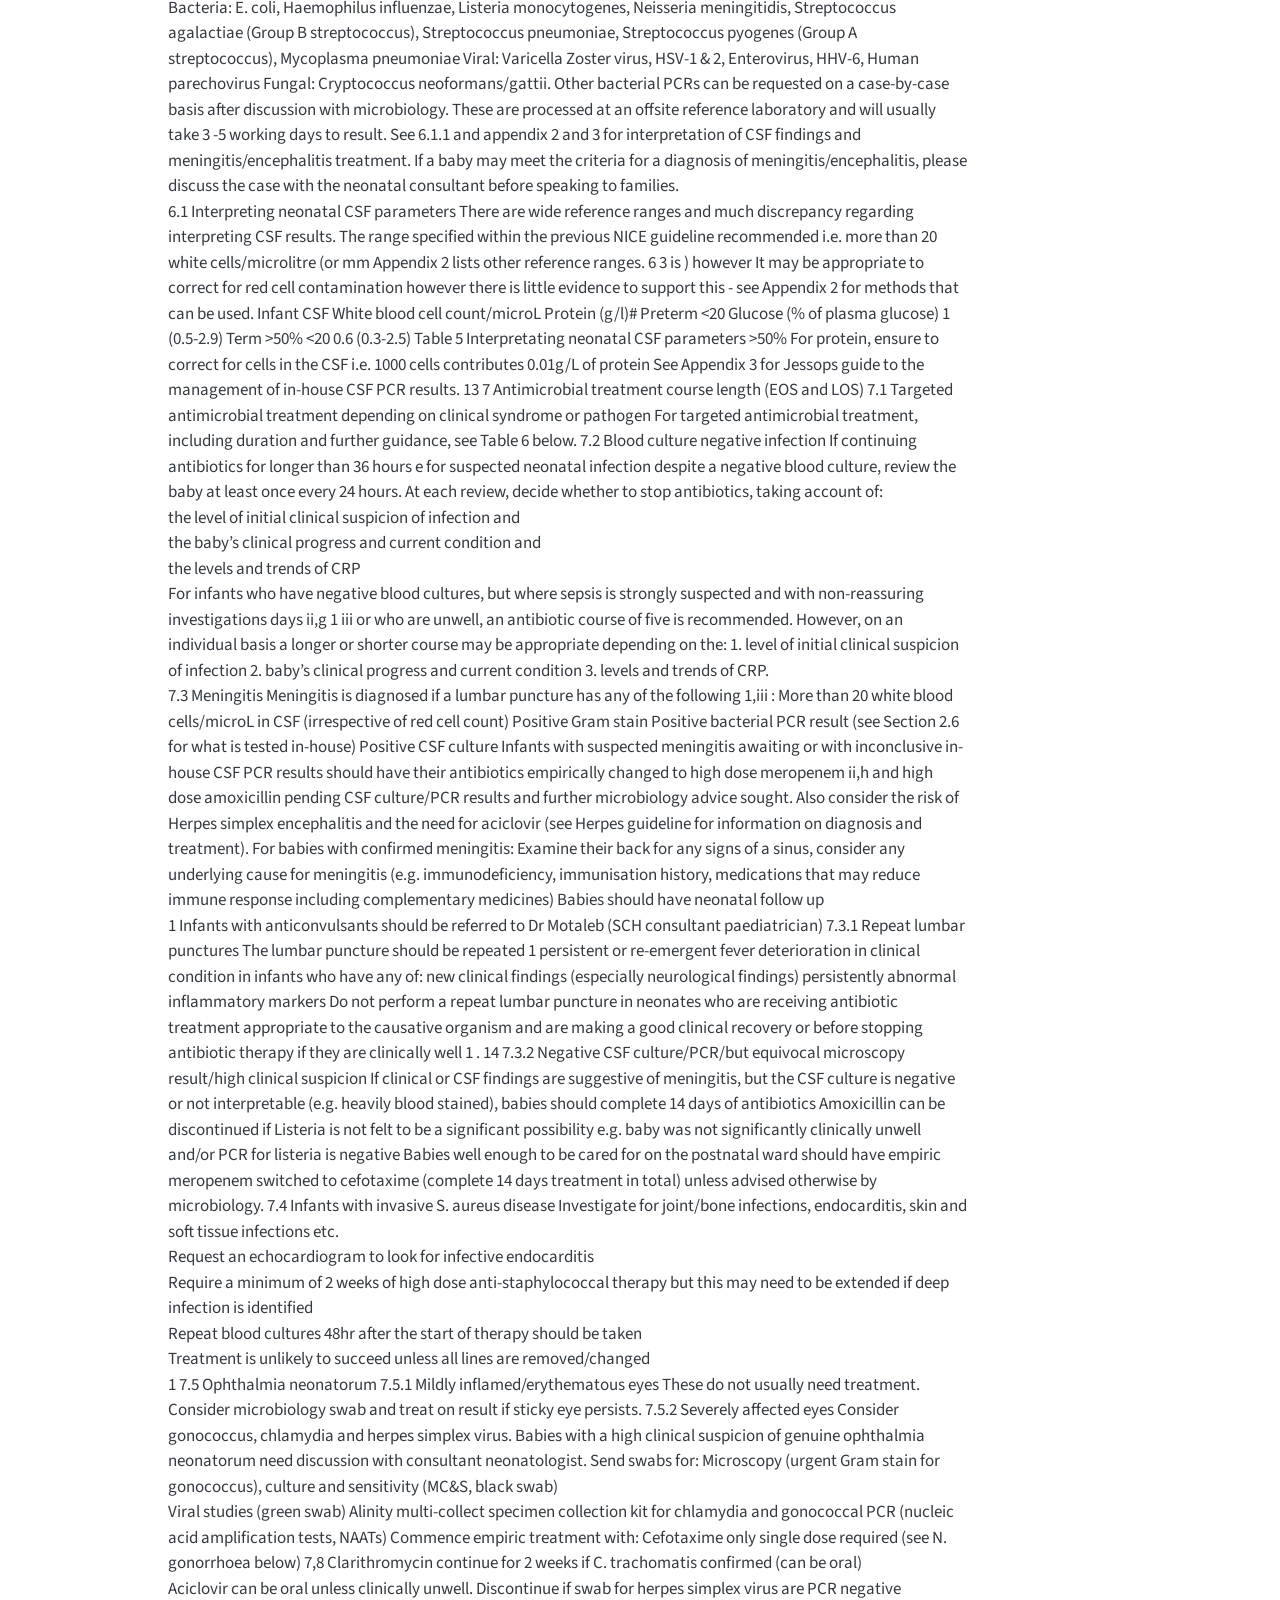
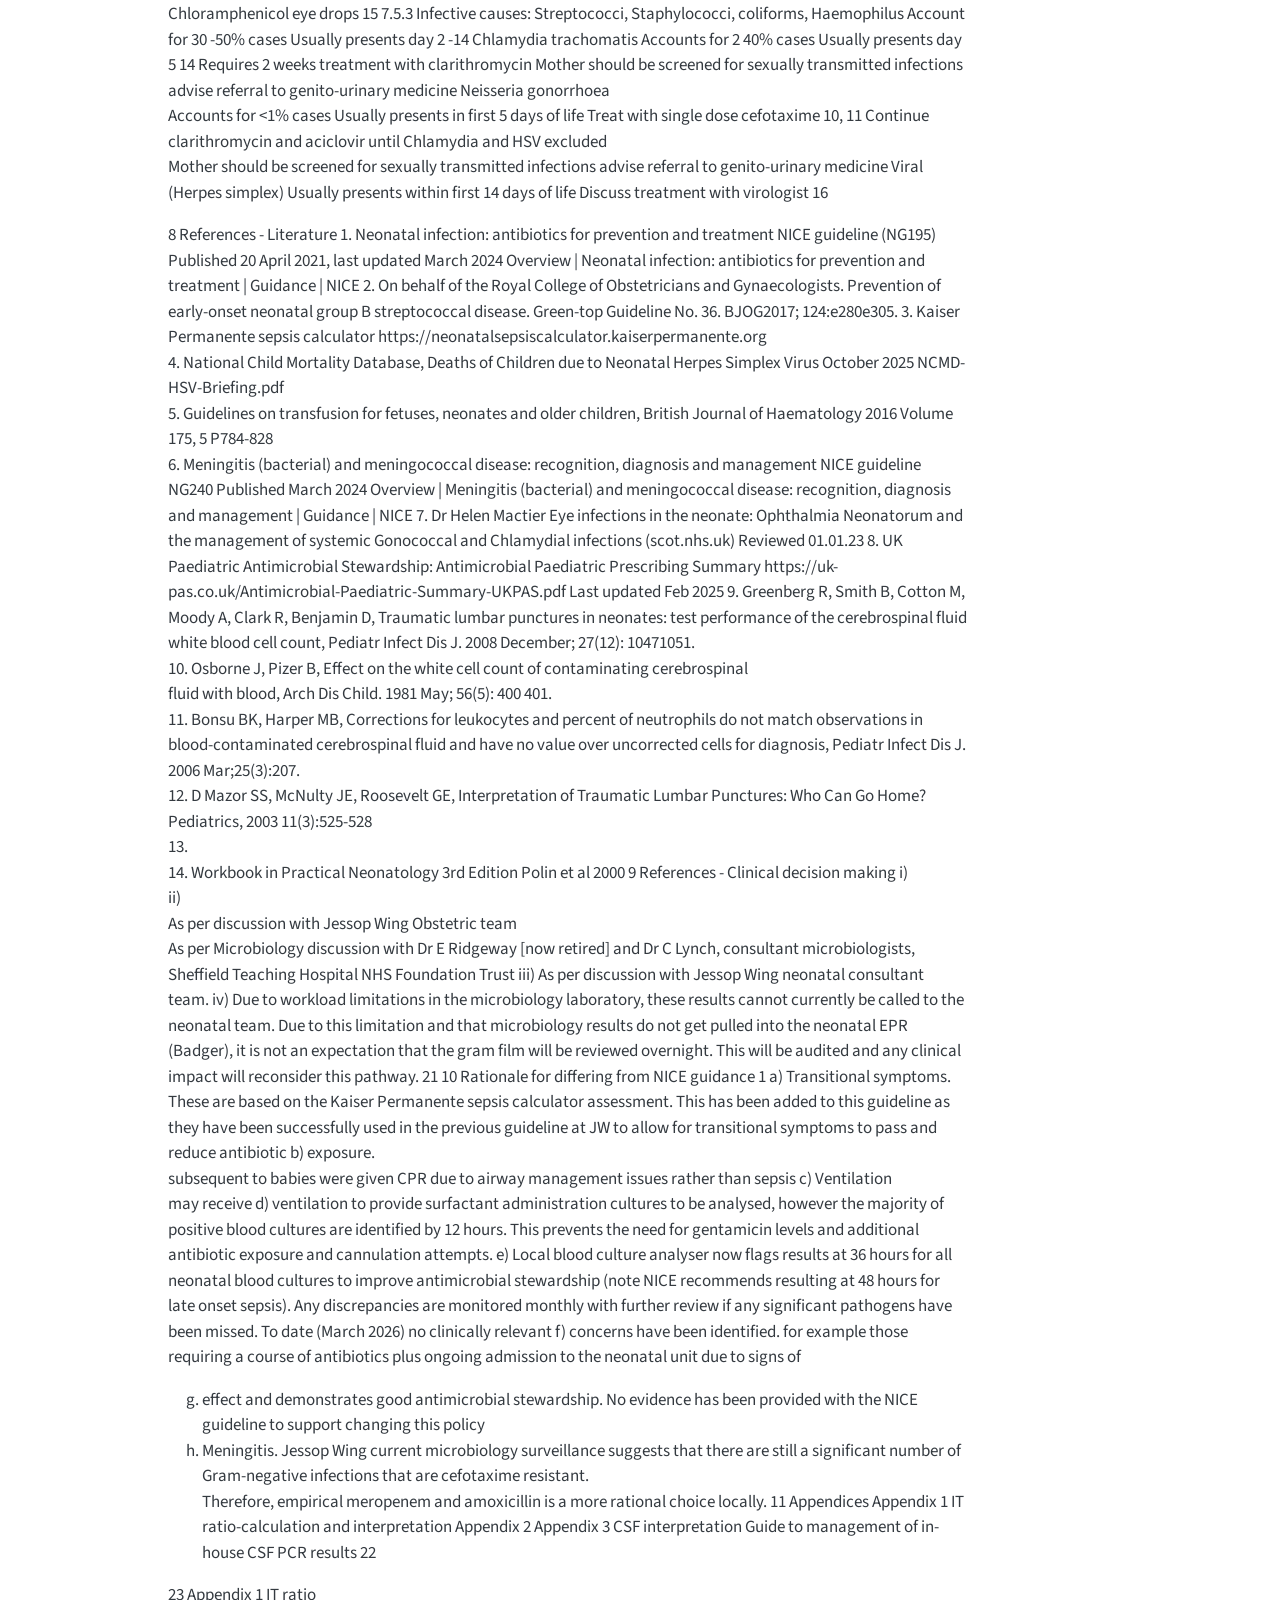
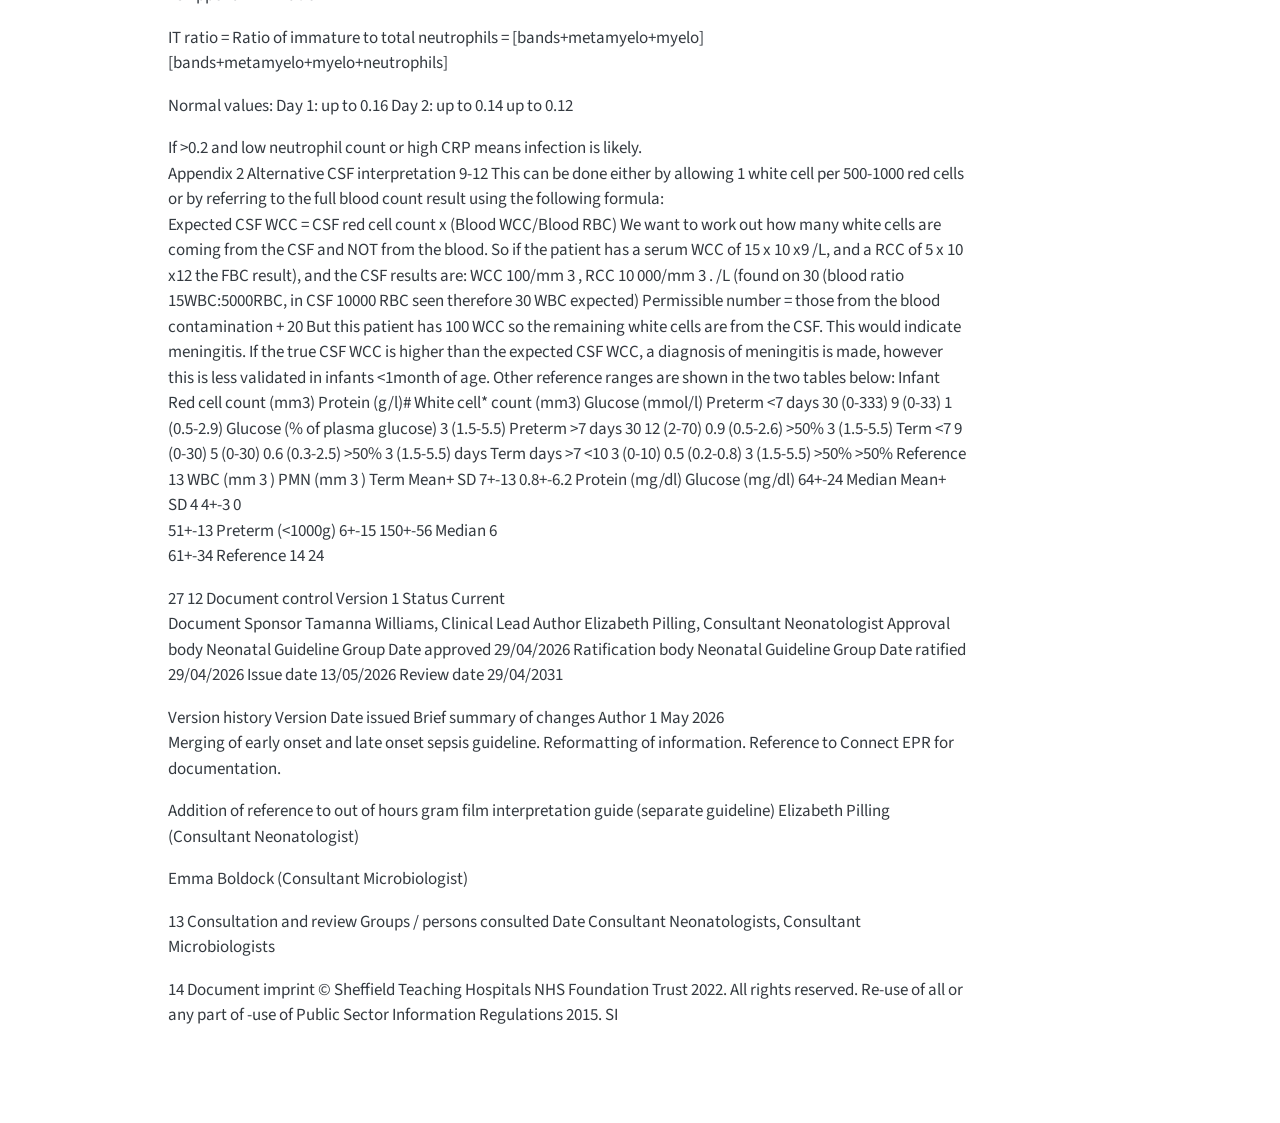
==== commit c0263856: "v" ====
--- a/docs/1-infection.html
+++ b/docs/1-infection.html
@@ -173,9 +173,23 @@
 </p>
 <p>Signs of shock</p>
 <p>3.2.2 Transitional symptoms (relevant to early onset sepsis only)</p>
-<p>3 One persistent physiologic abnormality &gt;4hrs (i.e.&nbsp;trigger point at 4 hours) or 2 lasting for &gt; 2hrs (i.e.&nbsp;trigger point at 2 hours) Tachycardia (HR &gt; 160) Tachypnoea (RR &gt; 60) Temperature abnormality (lower than 36 unexplained by environmental factors C or higher than 38 C Respiratory distress (grunting, flaring, or retracting) not requiring supplemental O2 3.2.3 Other clinical indicators 1 Altered behaviour or responsiveness Altered muscle tone (for example floppiness) Feeding difficulties (for example feed refusal) Feed intolerance (including vomiting, excessing gastric aspirates and abdominal distension Abnormal heart rate (bradycardia) Hypoxia (for example central cyanosis or reduced oxygen saturation level) Persistent pulmonary hypertension of the newborn Jaundice within 24 hours of birth Signs of neonatal encephalopathy Unexplained excessive bleeding, thrombocytopenia or abnormal coagulation 5 Altered glucose homeostasis (hypoglycaemia or hyperglycaemia) Metabolic acidosis (base deficit of 10mmol/l or greater) 3.3 Medical review for early onset sepsis 1,3 Medical team to review promptly (within 1 hour of delivery or clinical concern). Every review should include a clinical assessment of the baby including review of the maternal history and a full clinical examination of the baby. This should be clearly documented using the templates on Connect. 1 There are 3 categories of clinical signs an infant might have: Red flags Transitional symptoms Clinical indicators i 1,iii Red flags are very concerning clinical signs and warrant commencing treatment irrespective of other risk factors. can be due to environmental events or due to delayed transition to extra-utero life, therefore if these are the only findings and there are no antenatal concerns, infants should have NEWTT observations and a medical review again after 2 hours and at least 2 hourly until the concerns have resolved. If infants still have these symptoms at the defined trigger point, or they commence late (after 4 hours of age), treatment should be commenced. NEWTT observations should continue for 12 hours. Clinical indicators indicate some concern regarding sepsis - below.<br>
-3.4 Action required for early onset sepsis The required action will depend on the risk factors (section 3.1) and the findings of the medical review (section 3.3) and are summarised as per the table below (Table 1): Clinical signs 0 Risk factors Transitional symptoms not reaching trigger point (2 or 4 hours) or 1 Clinical indicator Transitional symptoms reaching trigger point or late onset (after 4 hours) 0 1 2 or more N/A Observations for 12 hours 2 or more clinical indicators or 1 clinical indicator and any transitional symptoms Observations for 12 hours<br>
-Red flag Commence antibiotics Commence antibiotics Commence antibiotics Red flag Table 1 Action required for early onset sepsis 6 1 3.5 Observations required It is recommended that infants with one risk factor for sepsis or one clinical indicator or transitional symptoms have observations performed 1 . All babies who are treated for suspected sepsis will require observations and daily neonatal review for the full duration of treatment as per the NEWTT guideline. Undertake observations at 1, 2, 4, 6, 8, 10 and 12 hours of age. If there is any concern raised by these observations, then these should be escalated in line with the NEWTT policy. If the baby remains well at the end of this time they can be discharged.<br>
+<p>3 One persistent physiologic abnormality &gt;4hrs (i.e.&nbsp;trigger point at 4 hours) or 2 lasting for &gt; 2hrs (i.e.&nbsp;trigger point at 2 hours) Tachycardia (HR &gt; 160) Tachypnoea (RR &gt; 60) Temperature abnormality (lower than 36 unexplained by environmental factors C or higher than 38 C Respiratory distress (grunting, flaring, or retracting) not requiring supplemental O2</p>
+<p>3.2.3 Other clinical indicators</p>
+<p>1 Altered behaviour or responsiveness Altered muscle tone (for example floppiness)</p>
+<p>Feeding difficulties (for example feed refusal)</p>
+<p>Feed intolerance (including vomiting, excessing gastric aspirates and abdominal distension Abnormal heart rate (bradycardia)</p>
+<p>Hypoxia (for example central cyanosis or reduced oxygen saturation level)</p>
+<p>Persistent pulmonary hypertension of the newborn</p>
+<p>Jaundice within 24 hours of birth Signs of neonatal encephalopathy</p>
+<p>Unexplained excessive bleeding, thrombocytopenia or abnormal coagulation 5</p>
+<p>Altered glucose homeostasis (hypoglycaemia or hyperglycaemia) Metabolic acidosis (base deficit of 10mmol/l or greater)</p>
+<p>3.3 Medical review for early onset sepsis 1,3</p>
+<p>Medical team to review promptly (within 1 hour of delivery or clinical concern). Every review should include a clinical assessment of the baby including review of the maternal history and a full clinical examination of the baby. This should be clearly documented using the templates on Connect. 1</p>
+<p>There are 3 categories of clinical signs an infant might have: Red flags Transitional symptoms Clinical indicators i 1,iii Red flags are very concerning clinical signs and warrant commencing treatment irrespective of other risk factors. can be due to environmental events or due to delayed transition to extra-utero life, therefore if these are the only findings and there are no antenatal concerns, infants should have NEWTT observations and a medical review again after 2 hours and at least 2 hourly until the concerns have resolved. If infants still have these symptoms at the defined trigger point, or they commence late (after 4 hours of age), treatment should be commenced. NEWTT observations should continue for 12 hours. Clinical indicators indicate some concern regarding sepsis - below.<br>
+</p>
+<p>3.4 Action required for early onset sepsis The required action will depend on the risk factors (section 3.1) and the findings of the medical review (section 3.3) and are summarised as per the table below (Table 1): Clinical signs 0 Risk factors Transitional symptoms not reaching trigger point (2 or 4 hours) or 1 Clinical indicator Transitional symptoms reaching trigger point or late onset (after 4 hours) 0 1 2 or more N/A Observations for 12 hours 2 or more clinical indicators or 1 clinical indicator and any transitional symptoms Observations for 12 hours<br>
+</p>
+<p>Red flag Commence antibiotics Commence antibiotics Commence antibiotics Red flag Table 1 Action required for early onset sepsis 6 1 3.5 Observations required It is recommended that infants with one risk factor for sepsis or one clinical indicator or transitional symptoms have observations performed 1 . All babies who are treated for suspected sepsis will require observations and daily neonatal review for the full duration of treatment as per the NEWTT guideline. Undertake observations at 1, 2, 4, 6, 8, 10 and 12 hours of age. If there is any concern raised by these observations, then these should be escalated in line with the NEWTT policy. If the baby remains well at the end of this time they can be discharged.<br>
 3.6 Investigation for early onset sepsis 3.6.1 Babies undergoing observation only Babies undergoing observation only (not on antibiotics) do not require any investigations. 3.6.2 Babies on antibiotic treatment for early onset sepsis Parents of all postnatal ward babies on antibiotics should receive starting antibiotics means for your 3.6.2.1 Haematology Total white blood count Neutrophil count Platelet count 3.6.2.2 Clinical chemistry C reactive protein (CRP)</p>
 <p>These babies should also have a CRP repeated at 12-24 hours. The second CRP should, when possible, be timed to coincide with the phlebotomy round on the postnatal ward iii,d . 3.6.2.3 Microbiology - - Blood cultures Blood cultures should be taken prior to starting antibiotics, and before any change in therapy to help guide appropriate treatment and length of course needed.<br>
 Blood cultures must be taken using aseptic technique, and with as high a blood volume as possible (minimum 0.5 ml, aim for 1 ml).<br>
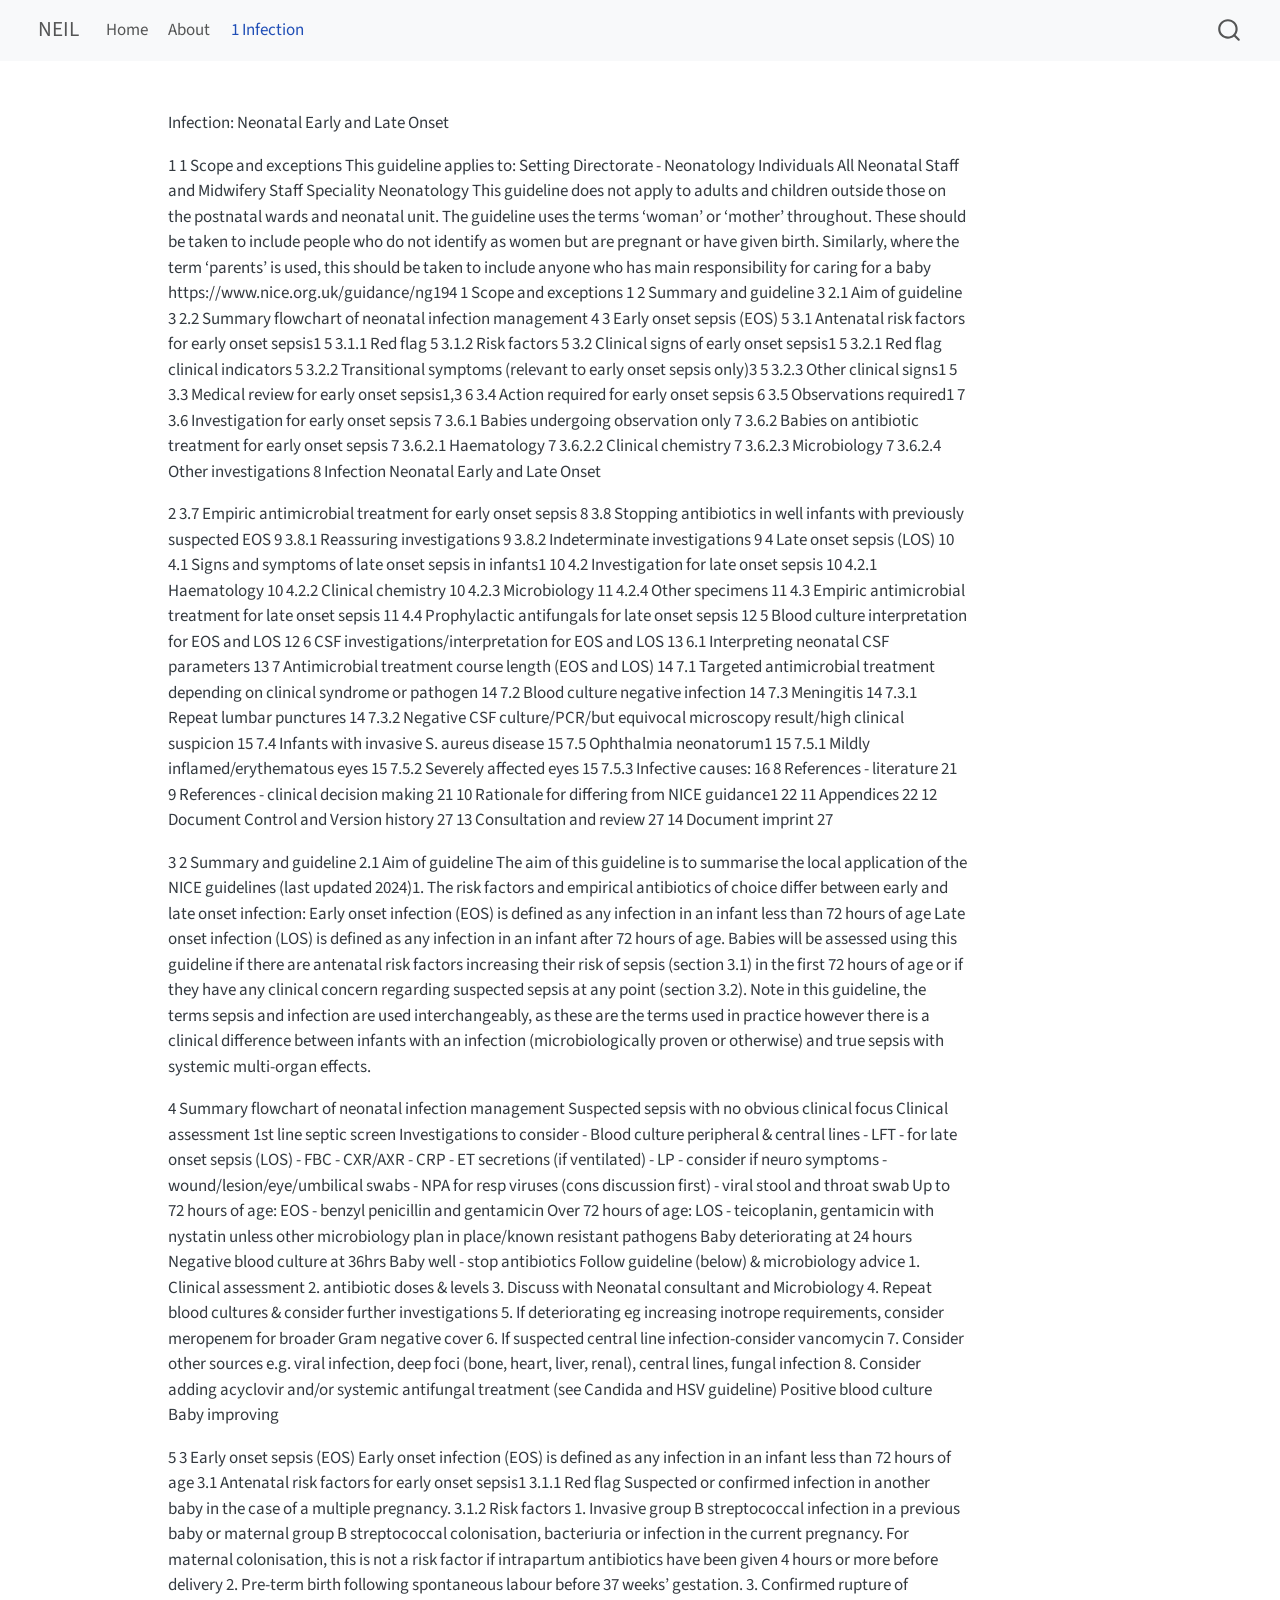
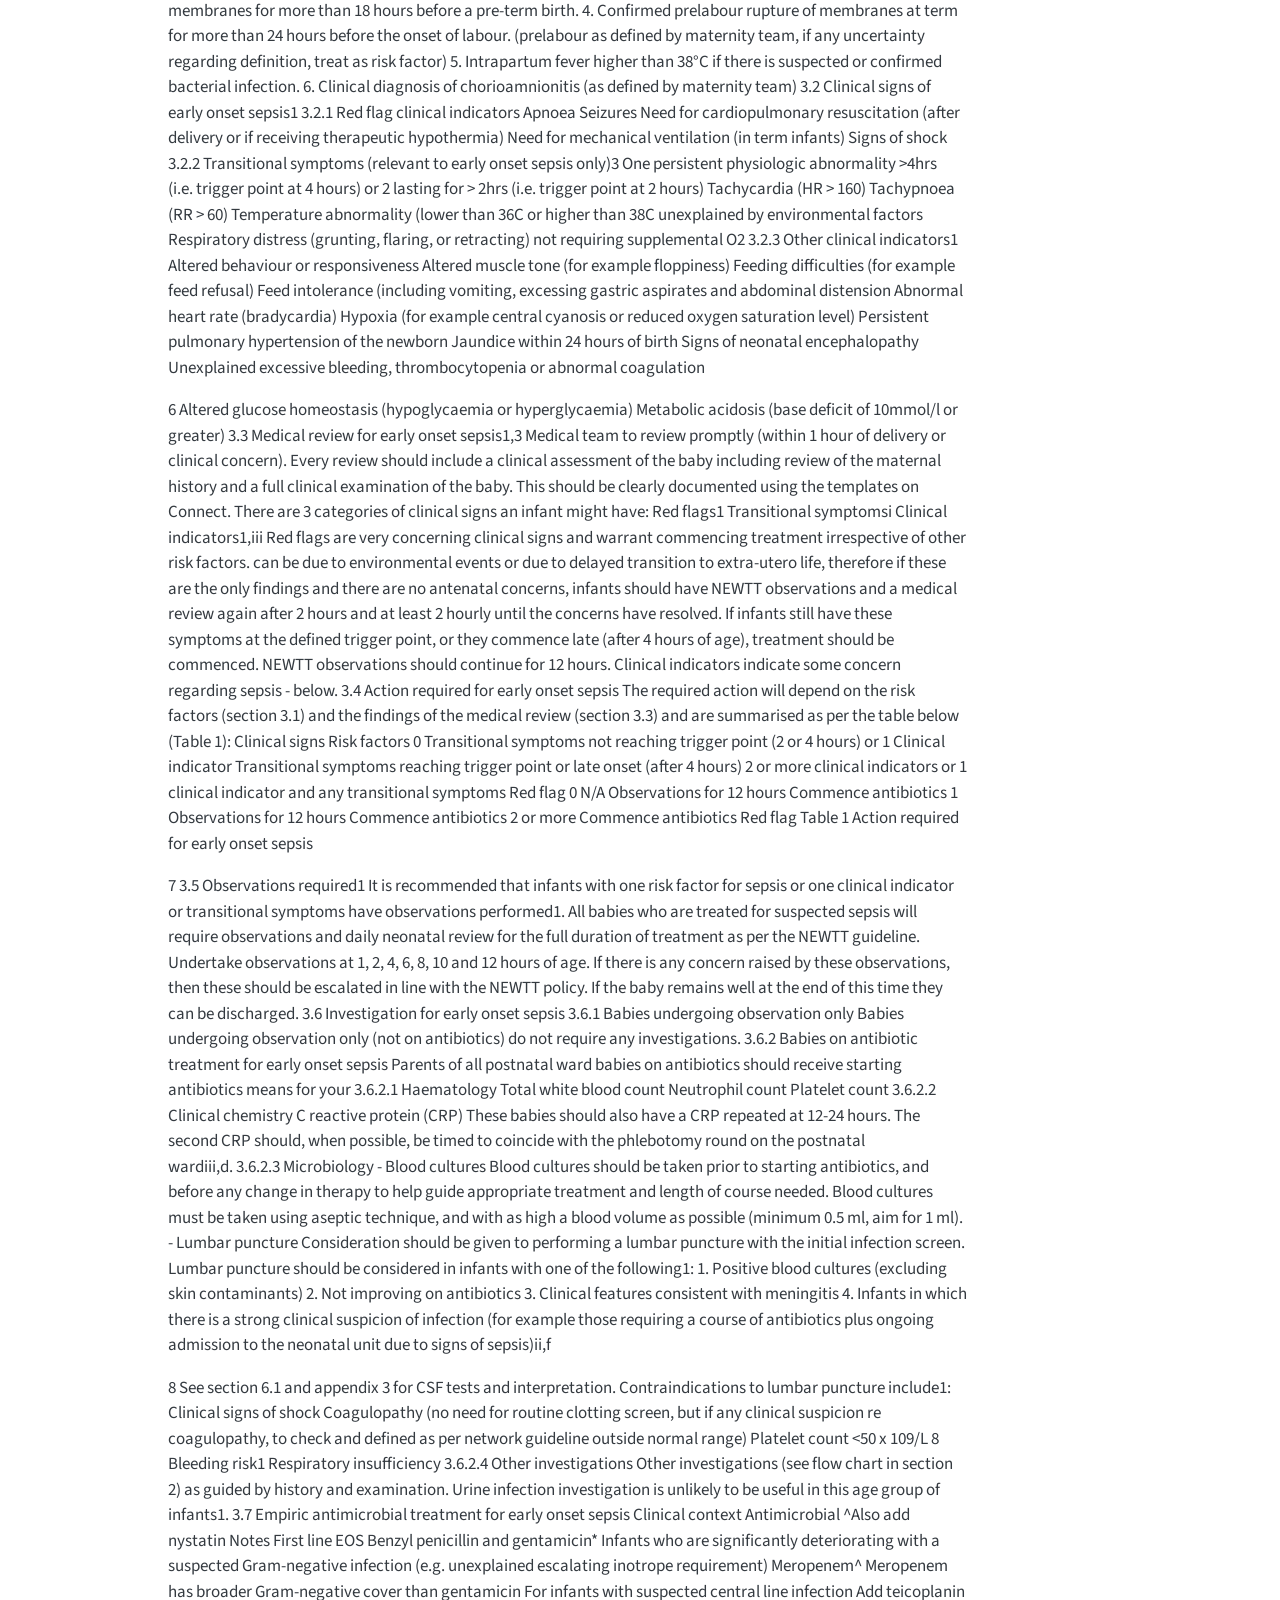
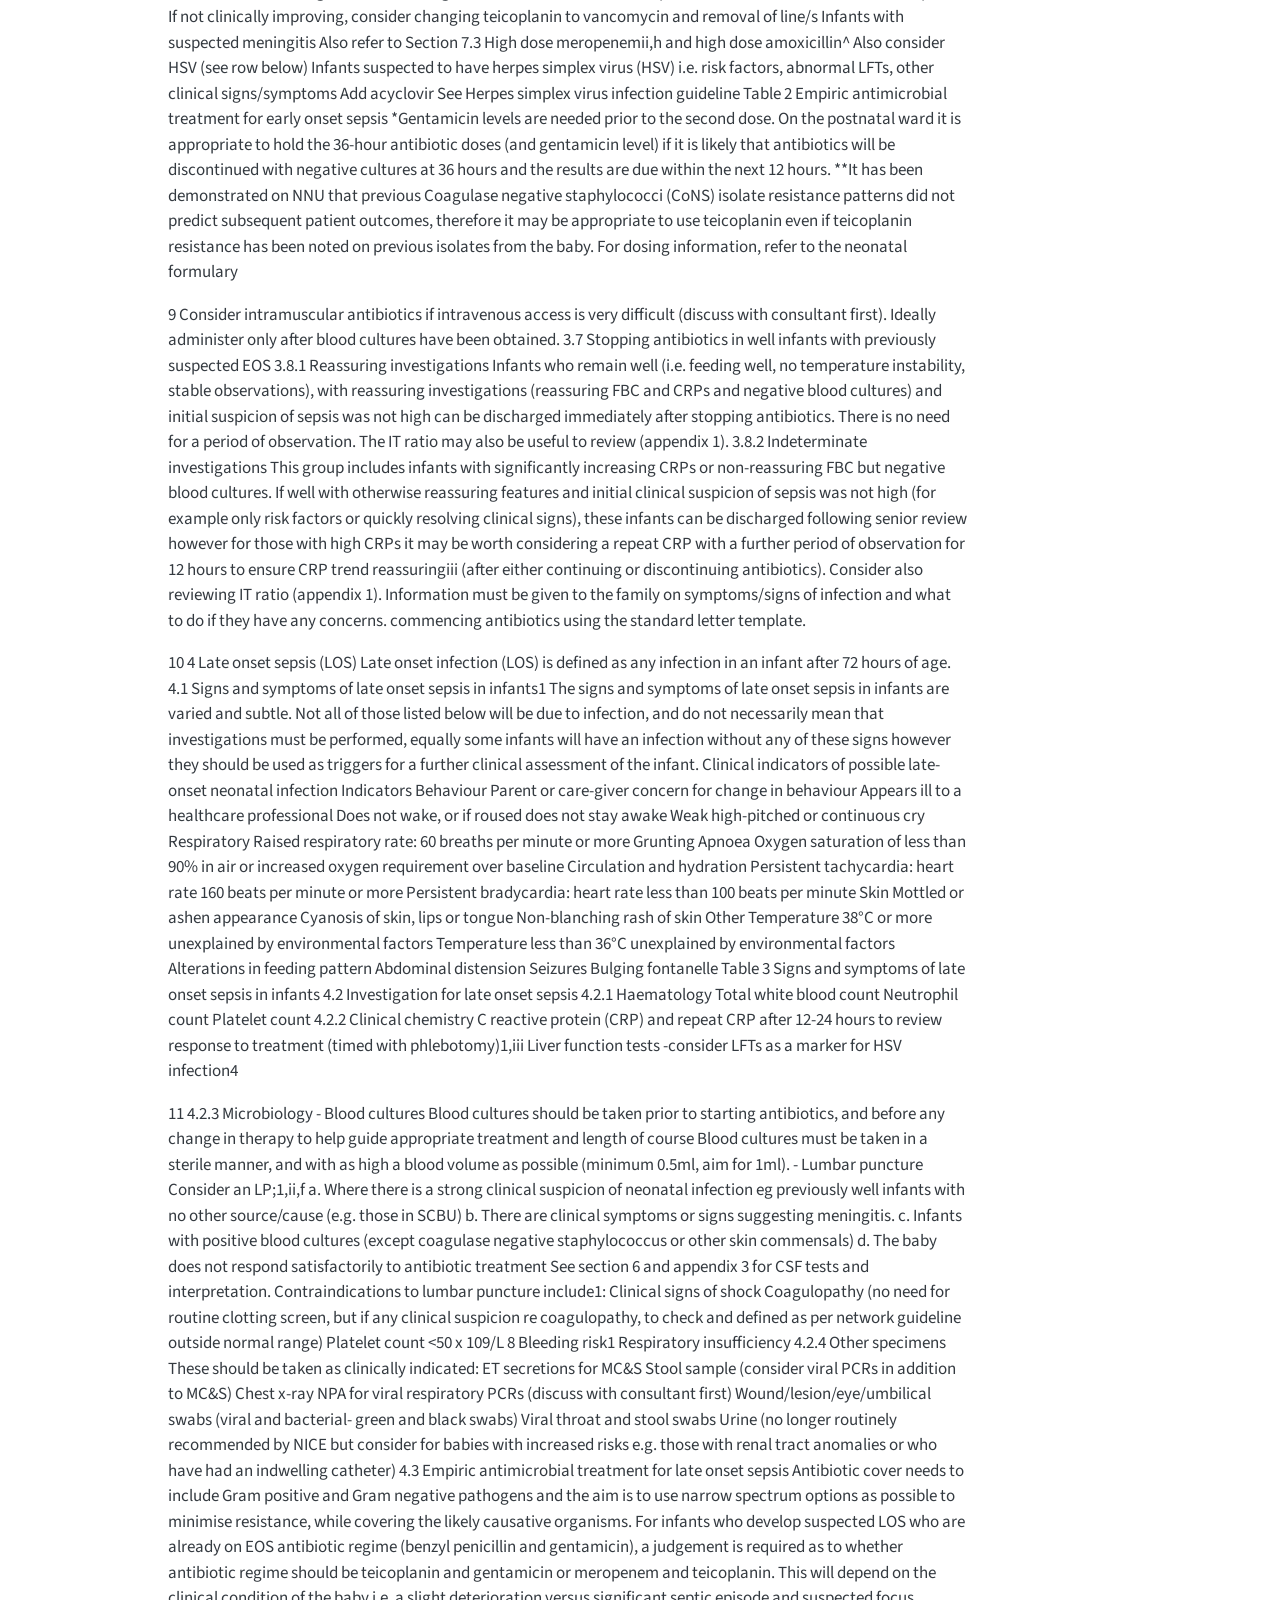
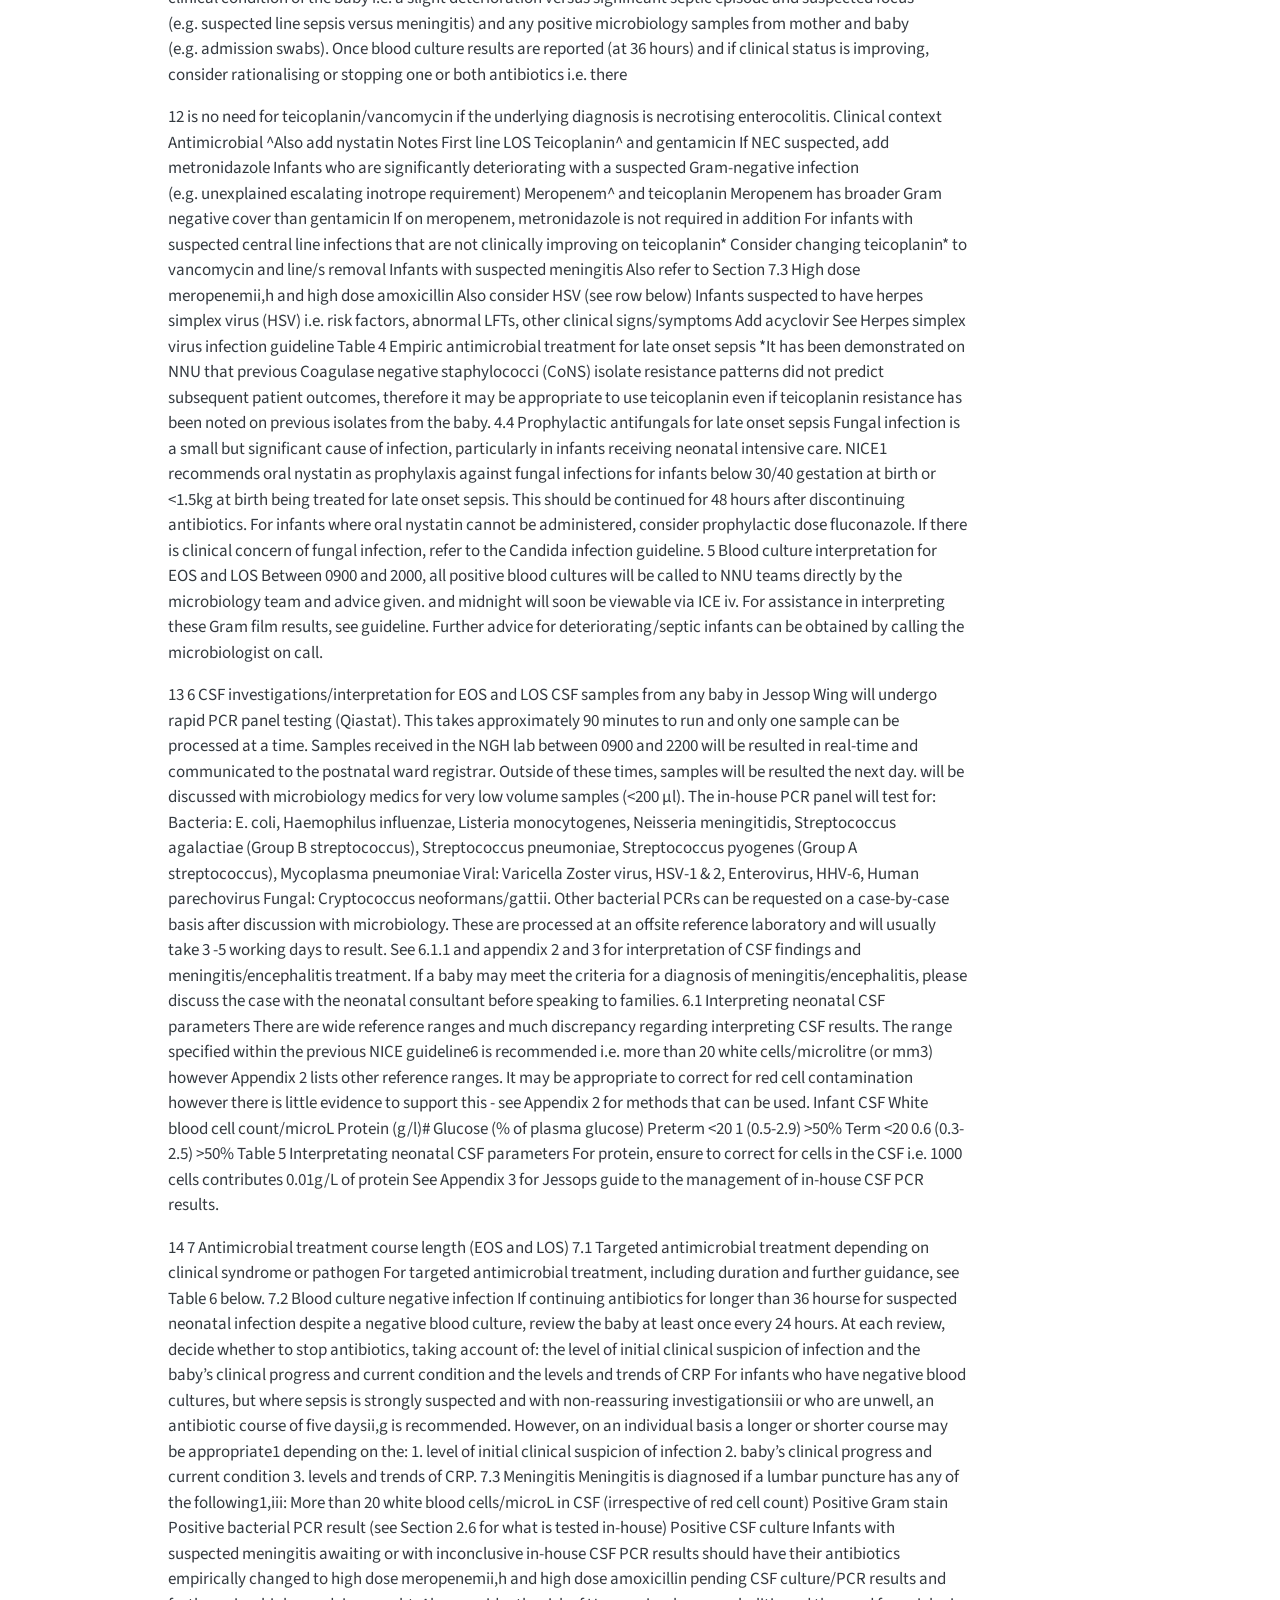
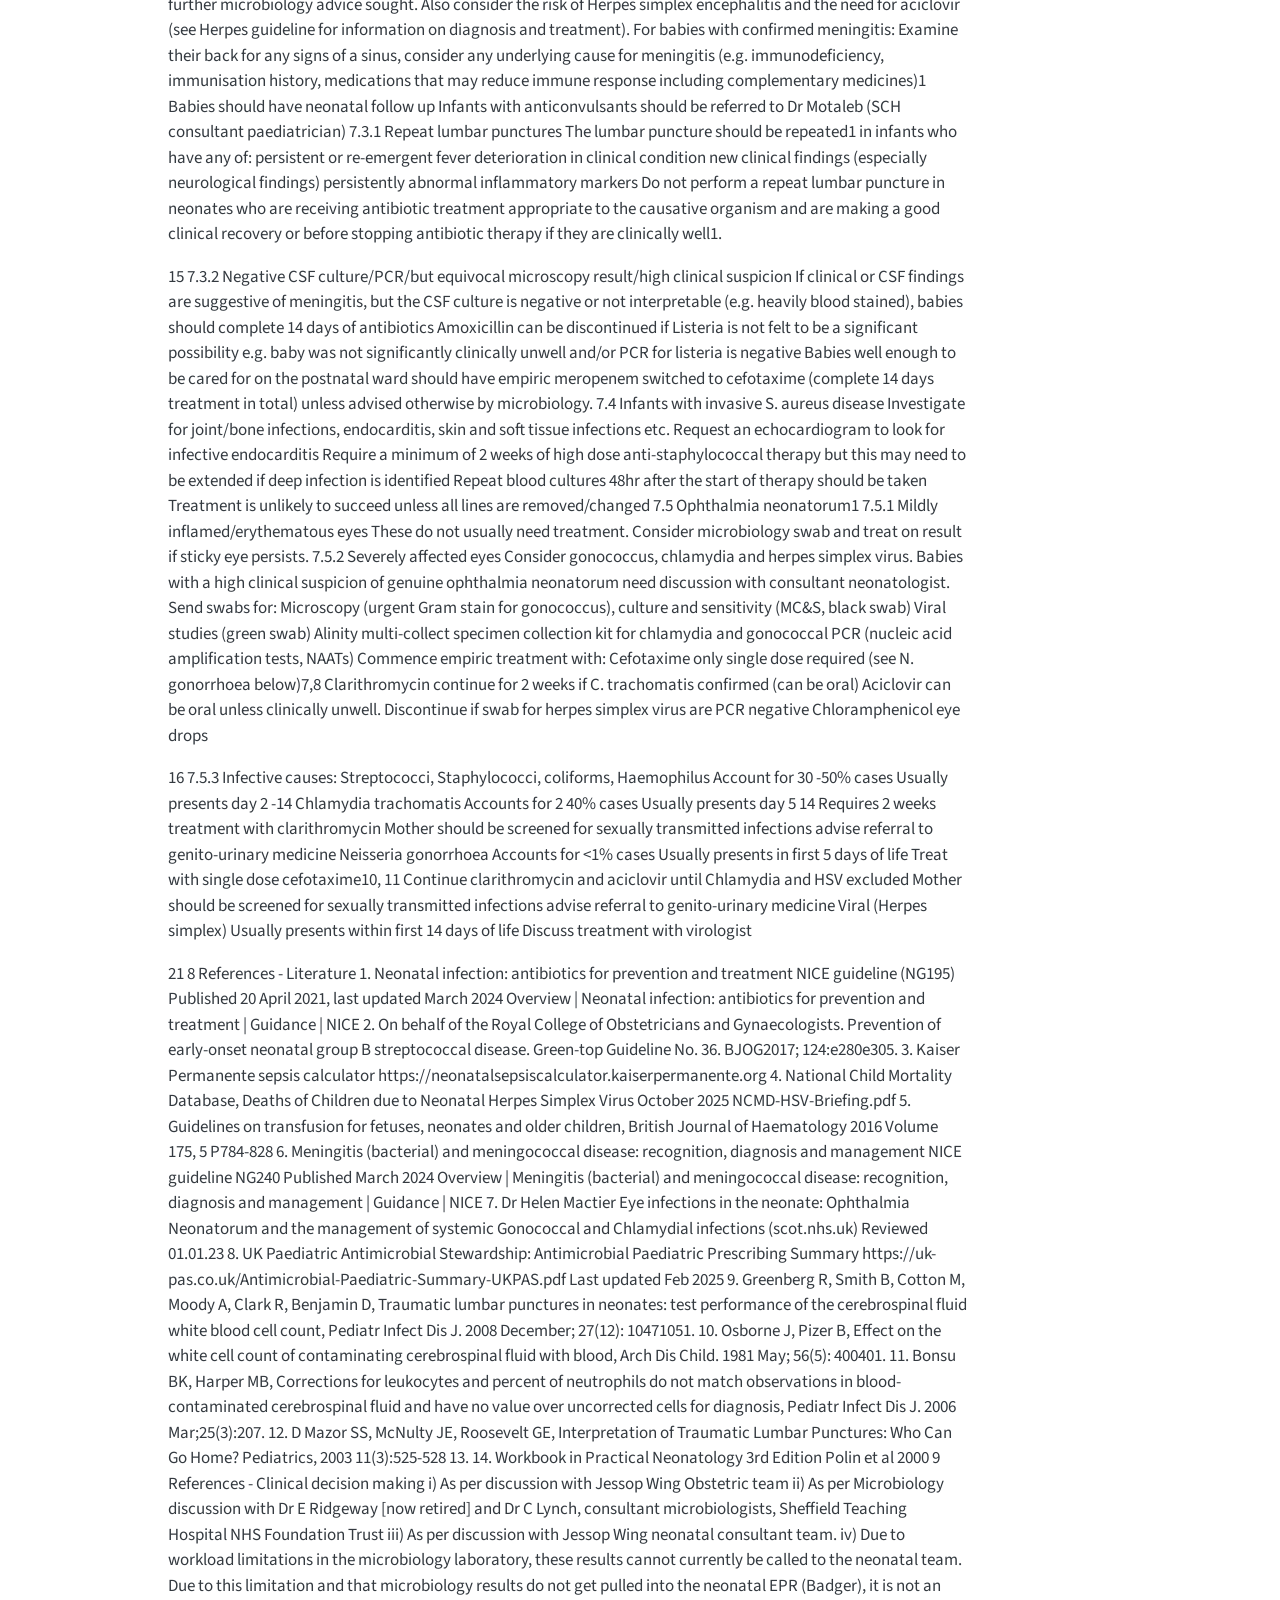
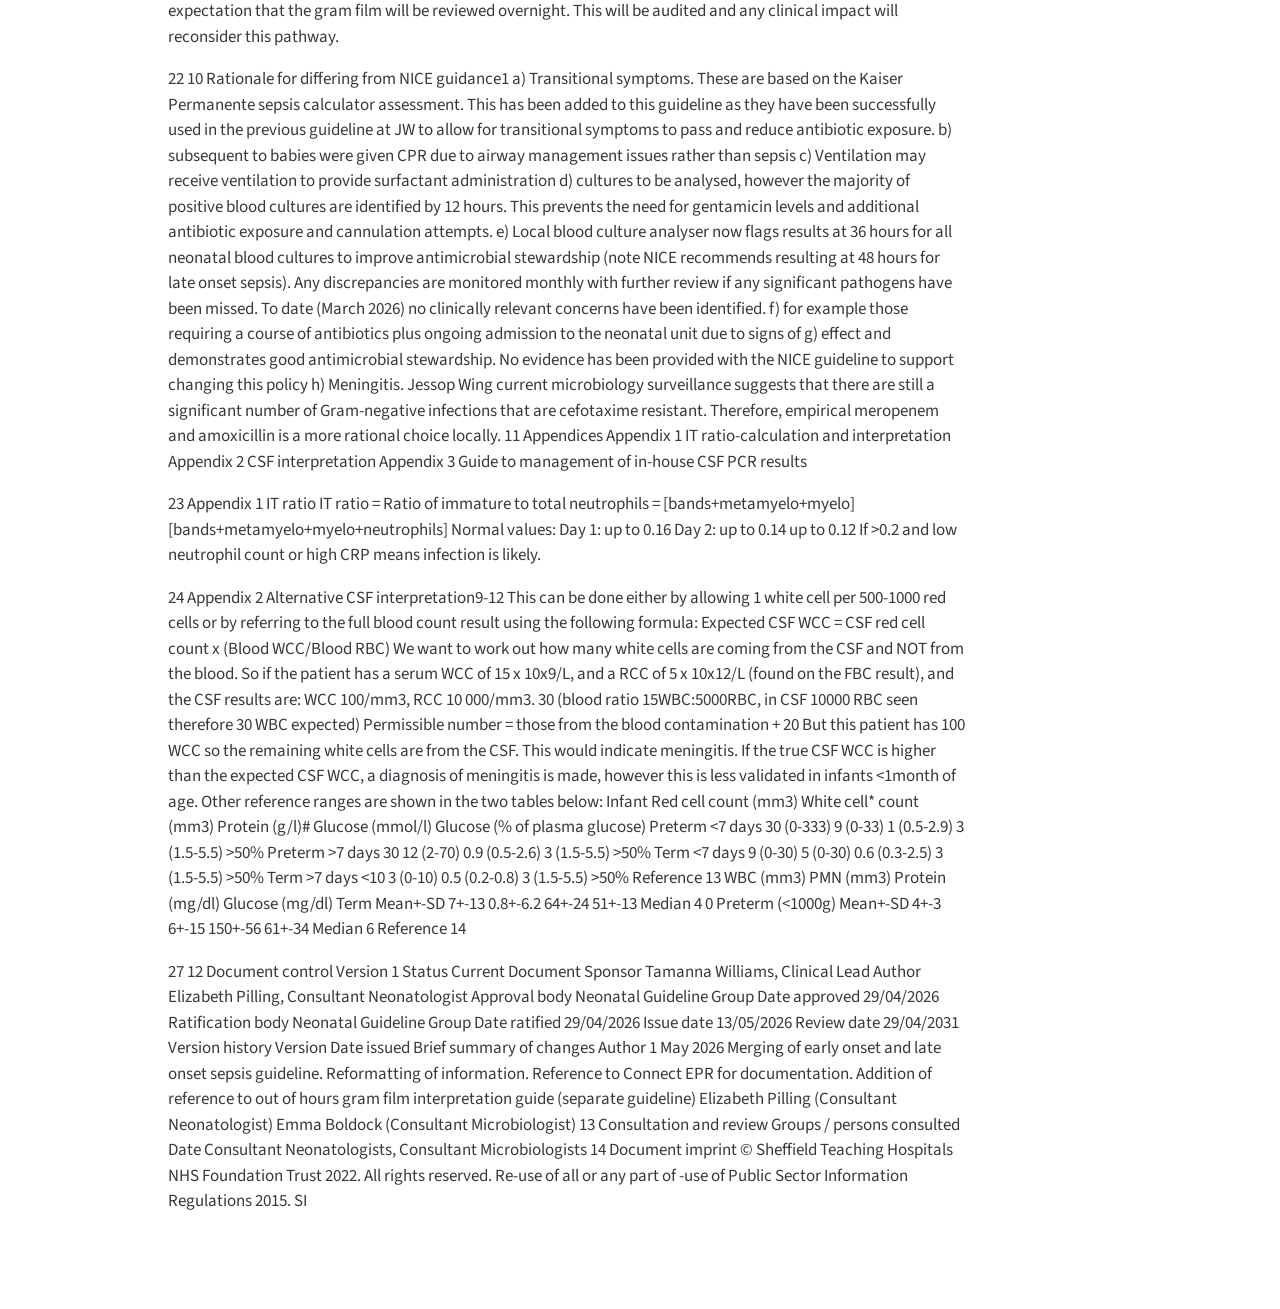
==== commit f78571ec: "adsf" ====
--- a/docs/1-infection.html
+++ b/docs/1-infection.html
@@ -132,175 +132,28 @@
 
 
 
-<p>Infection Neonatal Early and Late Onset</p>
-<p>1 Scope and exceptions This guideline applies to:</p>
-<p>Setting: Directorate - Neonatology Individuals: All Neonatal Staff and Midwifery Staff Speciality: Neonatology</p>
-<p>This guideline does not apply to adults and children outside those on the postnatal wards and neonatal unit.</p>
-<p>The guideline uses the terms ‘woman’ or ‘mother’ throughout. These should be taken to include people who do not identify as women but are pregnant or have given birth. Similarly, where the term ‘parents’ is used, this should be taken to include anyone who has main responsibility for caring for a baby</p>
-<p>https://www.nice.org.uk/guidance/ng194</p>
-<p>1 Scope and exceptions 2 Summary and guideline 2.1 Aim of guideline 2.2 Summary flowchart of neonatal infection management 3 Early onset sepsis (EOS) 3.1 Antenatal risk factors for early onset sepsis1 3.1.1 Red flag 3.1.2 Risk factors 3.2 Clinical signs of early onset sepsis1 3.2.1 Red flag clinical indicators 3.2.2 Transitional symptoms (relevant to early onset sepsis only)3 3.2.3 Other clinical signs1 3.3 Medical review for early onset sepsis1,3 3.4 Action required for early onset sepsis 3.5 Observations required1 3.6 Investigation for early onset sepsis 3.6.1 Babies undergoing observation only 3.6.2 Babies on antibiotic treatment for early onset sepsis 3.6.2.1 Haematology 3.6.2.2 Clinical chemistry 3.6.2.3 Microbiology 7 3.6.2.4 Other investigations 8 3.7 Empiric antimicrobial treatment for early onset sepsis 8 3.8 Stopping antibiotics in well infants with previously suspected EOS 9 3.8.1 Reassuring investigations 9 3.8.2 Indeterminate investigations 9 4 Late onset sepsis (LOS) 10 4.1 Signs and symptoms of late onset sepsis in infants1 10 4.2 Investigation for late onset sepsis 10 4.2.1 Haematology 10 4.2.2 Clinical chemistry 10 4.2.3 Microbiology 11 4.2.4 Other specimens 11 4.3 Empiric antimicrobial treatment for late onset sepsis 11 4.4 Prophylactic antifungals for late onset sepsis 12 5 Blood culture interpretation for EOS and LOS 12 6 CSF investigations/interpretation for EOS and LOS 13 6.1 Interpreting neonatal CSF parameters 13 7 Antimicrobial treatment course length (EOS and LOS) 14 7.1 Targeted antimicrobial treatment depending on clinical syndrome or pathogen 14 7.2 Blood culture negative infection 14 7.3 Meningitis 14 7.3.1 Repeat lumbar punctures 14 7.3.2 Negative CSF culture/PCR/but equivocal microscopy result/high clinical suspicion 15 7.4 Infants with invasive S. aureus disease 15 7.5 Ophthalmia neonatorum1 15 7.5.1 Mildly inflamed/erythematous eyes 15 7.5.2 Severely affected eyes 15 7.5.3 Infective causes: 16 8 References - literature 21 9 References - clinical decision making 21 10 Rationale for differing from NICE guidance1 22 11 Appendices 22 12 Document Control and Version history 27 13 Consultation and review 27 14 Document imprint 27</p>
-<p>2 Summary and guideline 2.1 Aim of guideline</p>
-<p>The aim of this guideline is to summarise the local application of the NICE guidelines (last updated 2024) The risk factors and empirical antibiotics of choice differ between early and late onset infection: Early onset infection (EOS) is defined as any infection in an infant less than 72 hours of age Late onset infection (LOS) is defined as any infection in an infant after 72 hours of age.</p>
-<p>Babies will be assessed using this guideline if there are antenatal risk factors increasing their risk of sepsis (section 3.1) in the first 72 hours of age or if they have any clinical concern regarding suspected sepsis at any point (section 3.2). Note in this guideline, the terms sepsis and infection are used interchangeably, as these are the terms used in practice however there is a clinical difference between infants with an infection (microbiologically proven or otherwise) and true sepsis with systemic multi-organ effects. 3</p>
-<p>4 Summary flowchart of neonatal infection management</p>
-<div class="quarto-figure quarto-figure-center">
-<figure class="figure">
-<p><img src="figures/1-1-flowchart.png" class="img-fluid quarto-figure quarto-figure-center figure-img" style="width:80.0%"></p>
-</figure>
-</div>
-<p>Suspected sepsis with no obvious clinical focus Clinical assessment 1st line septic screen Investigations to consider - Blood culture peripheral &amp; central lines - LFT - for late onset sepsis (LOS) - FBC - CXR/AXR - CRP - ET secretions (if ventilated)<br>
-- LP - consider if neuro symptoms - wound/lesion/eye/umbilical swabs<br>
-- NPA for resp viruses (cons discussion first) - viral stool and throat swab Up to 72 hours of age: EOS - benzyl penicillin and gentamicin Over 72 hours of age: LOS - teicoplanin, gentamicin with nystatin unless other microbiology plan in place/known resistant pathogens<br>
-Baby deteriorating at 24 hours Negative blood culture at 36hrs Baby well - stop antibiotics Follow guideline (below) &amp; microbiology advice 1. Clinical assessment 2. antibiotic doses &amp; levels 3. Discuss with Neonatal consultant and Microbiology 4. Repeat blood cultures &amp; consider further investigations 5. If deteriorating eg increasing inotrope requirements, consider meropenem for broader Gram negative cover 6. If suspected central line infection-consider vancomycin 7. Consider other sources e.g.&nbsp;viral infection, deep foci (bone, heart, liver, renal), central lines, fungal infection 8. Consider adding acyclovir and/or systemic antifungal treatment (see Candida and HSV guideline) Positive blood culture Baby improving 3 Early onset sepsis (EOS) Early onset infection (EOS) is defined as any infection in an infant less than 72 hours of age 3.1 Antenatal risk factors for early onset sepsis</p>
-<p>3.1.1 Red flag 1 Suspected or confirmed infection in another baby in the case of a multiple pregnancy.<br>
-</p>
-<p>3.1.2 Risk factors 1. Invasive group B streptococcal infection in a previous baby or maternal group B streptococcal colonisation, bacteriuria or infection in the current pregnancy. For maternal colonisation, this is not a risk factor if intrapartum antibiotics have been given 4 hours or more before delivery<br>
-</p>
-<ol start="2" type="1">
-<li><p>Pre-term birth following spontaneous labour before 37 weeks’ gestation.<br>
-</p></li>
-<li><p>Confirmed rupture of membranes for more than 18 hours before a pre-term birth.<br>
-</p></li>
-<li><p>Confirmed prelabour rupture of membranes at term for more than 24 hours before the onset of labour. (prelabour as defined by maternity team, if any uncertainty regarding definition, treat as risk factor)</p></li>
-<li><p>Intrapartum fever higher than 38°C if there is suspected or confirmed bacterial infection.<br>
-</p></li>
-<li><p>Clinical diagnosis of chorioamnionitis (as defined by maternity team)</p></li>
-</ol>
-<p>3.2 Clinical signs of early onset sepsis</p>
-<p>3.2.1 Red flag clinical indicators</p>
-<p>1 Apnoea Seizures Need for cardiopulmonary resuscitation (after delivery or if receiving therapeutic hypothermia)<br>
-Need for mechanical ventilation (in term infants)<br>
-</p>
-<p>Signs of shock</p>
-<p>3.2.2 Transitional symptoms (relevant to early onset sepsis only)</p>
-<p>3 One persistent physiologic abnormality &gt;4hrs (i.e.&nbsp;trigger point at 4 hours) or 2 lasting for &gt; 2hrs (i.e.&nbsp;trigger point at 2 hours) Tachycardia (HR &gt; 160) Tachypnoea (RR &gt; 60) Temperature abnormality (lower than 36 unexplained by environmental factors C or higher than 38 C Respiratory distress (grunting, flaring, or retracting) not requiring supplemental O2</p>
-<p>3.2.3 Other clinical indicators</p>
-<p>1 Altered behaviour or responsiveness Altered muscle tone (for example floppiness)</p>
-<p>Feeding difficulties (for example feed refusal)</p>
-<p>Feed intolerance (including vomiting, excessing gastric aspirates and abdominal distension Abnormal heart rate (bradycardia)</p>
-<p>Hypoxia (for example central cyanosis or reduced oxygen saturation level)</p>
-<p>Persistent pulmonary hypertension of the newborn</p>
-<p>Jaundice within 24 hours of birth Signs of neonatal encephalopathy</p>
-<p>Unexplained excessive bleeding, thrombocytopenia or abnormal coagulation 5</p>
-<p>Altered glucose homeostasis (hypoglycaemia or hyperglycaemia) Metabolic acidosis (base deficit of 10mmol/l or greater)</p>
-<p>3.3 Medical review for early onset sepsis 1,3</p>
-<p>Medical team to review promptly (within 1 hour of delivery or clinical concern). Every review should include a clinical assessment of the baby including review of the maternal history and a full clinical examination of the baby. This should be clearly documented using the templates on Connect. 1</p>
-<p>There are 3 categories of clinical signs an infant might have: Red flags Transitional symptoms Clinical indicators i 1,iii Red flags are very concerning clinical signs and warrant commencing treatment irrespective of other risk factors. can be due to environmental events or due to delayed transition to extra-utero life, therefore if these are the only findings and there are no antenatal concerns, infants should have NEWTT observations and a medical review again after 2 hours and at least 2 hourly until the concerns have resolved. If infants still have these symptoms at the defined trigger point, or they commence late (after 4 hours of age), treatment should be commenced. NEWTT observations should continue for 12 hours. Clinical indicators indicate some concern regarding sepsis - below.<br>
-</p>
-<p>3.4 Action required for early onset sepsis The required action will depend on the risk factors (section 3.1) and the findings of the medical review (section 3.3) and are summarised as per the table below (Table 1): Clinical signs 0 Risk factors Transitional symptoms not reaching trigger point (2 or 4 hours) or 1 Clinical indicator Transitional symptoms reaching trigger point or late onset (after 4 hours) 0 1 2 or more N/A Observations for 12 hours 2 or more clinical indicators or 1 clinical indicator and any transitional symptoms Observations for 12 hours<br>
-</p>
-<p>Red flag Commence antibiotics Commence antibiotics Commence antibiotics Red flag Table 1 Action required for early onset sepsis 6 1 3.5 Observations required It is recommended that infants with one risk factor for sepsis or one clinical indicator or transitional symptoms have observations performed 1 . All babies who are treated for suspected sepsis will require observations and daily neonatal review for the full duration of treatment as per the NEWTT guideline. Undertake observations at 1, 2, 4, 6, 8, 10 and 12 hours of age. If there is any concern raised by these observations, then these should be escalated in line with the NEWTT policy. If the baby remains well at the end of this time they can be discharged.<br>
-3.6 Investigation for early onset sepsis 3.6.1 Babies undergoing observation only Babies undergoing observation only (not on antibiotics) do not require any investigations. 3.6.2 Babies on antibiotic treatment for early onset sepsis Parents of all postnatal ward babies on antibiotics should receive starting antibiotics means for your 3.6.2.1 Haematology Total white blood count Neutrophil count Platelet count 3.6.2.2 Clinical chemistry C reactive protein (CRP)</p>
-<p>These babies should also have a CRP repeated at 12-24 hours. The second CRP should, when possible, be timed to coincide with the phlebotomy round on the postnatal ward iii,d . 3.6.2.3 Microbiology - - Blood cultures Blood cultures should be taken prior to starting antibiotics, and before any change in therapy to help guide appropriate treatment and length of course needed.<br>
-Blood cultures must be taken using aseptic technique, and with as high a blood volume as possible (minimum 0.5 ml, aim for 1 ml).<br>
-Lumbar puncture 1 Consideration should be given to performing a lumbar puncture with the initial infection screen. Lumbar puncture should be considered in infants with one of the following : 1. Positive blood cultures (excluding skin contaminants) 2. Not improving on antibiotics 3. Clinical features consistent with meningitis 4. Infants in which there is a strong clinical suspicion of infection (for example those requiring a course of antibiotics plus ongoing admission to the neonatal unit due to signs of sepsis) ii,f 7 See section 6.1 and appendix 3 for CSF tests and interpretation. Contraindications to lumbar puncture include 1 :<br>
-Clinical signs of shock Coagulopathy (no need for routine clotting screen, but if any clinical suspicion re coagulopathy, to check and defined as per network guideline outside normal range)<br>
-Platelet count &lt;50 x 109/L 8 1 Bleeding risk Respiratory insufficiency 3.6.2.4 Other investigations 1 . Other investigations (see flow chart in section 2) as guided by history and examination. Urine infection investigation is unlikely to be useful in this age group of infants 3.7 Empiric antimicrobial treatment for early onset sepsis Clinical context Antimicrobial ^Also add nystatin<br>
-First line EOS Notes Benzyl penicillin and gentamicin* Infants who are significantly deteriorating with a suspected Gram-negative infection (e.g.<br>
-unexplained escalating inotrope requirement) Meropenem^ For infants with suspected central line infection Add teicoplanin<br>
-Meropenem has broader Gram-negative cover than gentamicin If not clinically improving, consider changing teicoplanin to vancomycin and removal of line/s Infants with suspected meningitis Also refer to Section 7.3 High dose meropenem ii,h and high dose amoxicillin^<br>
-Infants suspected to have herpes simplex virus (HSV) i.e.&nbsp;risk factors, abnormal LFTs, other clinical signs/symptoms Add acyclovir Also consider HSV (see row below)<br>
-See Herpes simplex virus infection guideline Table 2 Empiric antimicrobial treatment for early onset sepsis *Gentamicin levels are needed prior to the second dose. On the postnatal ward it is appropriate to hold the 36-hour antibiotic doses (and gentamicin level) if it is likely that antibiotics will be discontinued with negative cultures at 36 hours and the results are due within the next 12 hours. **It has been demonstrated on NNU that previous Coagulase negative staphylococci (CoNS) isolate resistance patterns did not predict subsequent patient outcomes, therefore it may be appropriate to use teicoplanin even if teicoplanin resistance has been noted on previous isolates from the baby.<br>
-For dosing information, refer to the neonatal formulary 8 Consider intramuscular antibiotics if intravenous access is very difficult (discuss with consultant first). Ideally administer only after blood cultures have been obtained. 3.7 Stopping antibiotics in well infants with previously suspected EOS 3.8.1 Reassuring investigations Infants who remain well (i.e.&nbsp;feeding well, no temperature instability, stable observations), with reassuring investigations (reassuring FBC and CRPs and negative blood cultures) and initial suspicion of sepsis was not high can be discharged immediately after stopping antibiotics. There is no need for a period of observation. The IT ratio may also be useful to review (appendix 1). 3.8.2 Indeterminate investigations This group includes infants with significantly increasing CRPs or non-reassuring FBC but negative blood cultures. If well with otherwise reassuring features and initial clinical suspicion of sepsis was not high (for example only risk factors or quickly resolving clinical signs), these infants can be discharged following senior review however for those with high CRPs it may be worth considering a repeat CRP with a further period of observation for 12 hours to ensure CRP trend reassuring iii (after either continuing or discontinuing antibiotics). Consider also reviewing IT ratio (appendix 1). Information must be given to the family on symptoms/signs of infection and what to do if they have any concerns. commencing antibiotics using the standard letter template. 9</p>
-<p>10</p>
-<p>4 Late onset sepsis (LOS) Late onset infection (LOS) is defined as any infection in an infant after 72 hours of age. 4.1 Signs and symptoms of late onset sepsis in infants1 The signs and symptoms of late onset sepsis in infants are varied and subtle. Not all of those listed below will be due to infection, and do not necessarily mean that investigations must be performed, equally some infants will have an infection without any of these signs however they should be used as triggers for a further clinical assessment of the infant.</p>
-<p>Clinical indicators of possible late onset neonatal infection<br>
-Indicators<br>
-Behaviour Parent or care-giver concern for change in behaviour<br>
-Appears ill to a healthcare professional<br>
-Does not wake, or if roused does not stay awake<br>
-Weak high-pitched or continuous cry<br>
-Respiratory Raised respiratory rate: 60 breaths per minute or more<br>
-Grunting<br>
-Apnoea<br>
-Oxygen saturation of less than 90% in air or increased oxygen requirement over baseline<br>
-Circulation and hydration<br>
-Persistent tachycardia: heart rate 160 beats per minute or more<br>
-Persistent bradycardia: heart rate less than 100 beats per minute<br>
-Skin Mottled or ashen appearance<br>
-Cyanosis of skin, lips or tongue<br>
-Non-blanching rash of skin<br>
-Other Temperature 38°C or more unexplained by environmental factors<br>
-Temperature less than 36°C unexplained by environmental factors<br>
-Alterations in feeding pattern<br>
-Abdominal distension<br>
-Seizures<br>
-Bulging fontanelle<br>
-Table 3 Signs and symptoms of late onset sepsis in infants</p>
-<p>4.2 Investigation for late onset sepsis 4.2.1 Haematology Total white blood count Neutrophil count Platelet count 4.2.2 Clinical chemistry C reactive protein (CRP) and repeat CRP after 12-24 hours to review response to treatment (timed with phlebotomy)1,iii Liver function tests -consider LFTs as a marker for HSV infection4</p>
-<p>4.2.3 Microbiology - - Blood cultures Blood cultures should be taken prior to starting antibiotics, and before any change in therapy to help guide appropriate treatment and length of course Blood cultures must be taken in a sterile manner, and with as high a blood volume as possible (minimum 0.5ml, aim for 1ml).<br>
-Lumbar puncture 1,ii,f Consider an LP; a. Where there is a strong clinical suspicion of neonatal infection eg previously well infants with no other source/cause (e.g.&nbsp;those in SCBU) b. There are clinical symptoms or signs suggesting meningitis.<br>
-c.&nbsp;Infants with positive blood cultures (except coagulase negative staphylococcus or other skin commensals) d.&nbsp;The baby does not respond satisfactorily to antibiotic treatment See section 6 and appendix 3 for CSF tests and interpretation. Contraindications to lumbar puncture include Clinical signs of shock 1 :<br>
-Coagulopathy (no need for routine clotting screen, but if any clinical suspicion re coagulopathy, to check and defined as per network guideline outside normal range)<br>
-Platelet count &lt;50 x 109/L 8 1 Bleeding risk Respiratory insufficiency 4.2.4 Other specimens These should be taken as clinically indicated: ET secretions for MC&amp;S Stool sample (consider viral PCRs in addition to MC&amp;S) Chest x-ray NPA for viral respiratory PCRs (discuss with consultant first) Wound/lesion/eye/umbilical swabs (viral and bacterial- green and black swabs) Viral throat and stool swabs Urine (no longer routinely recommended by NICE but consider for babies with increased risks e.g.&nbsp;those with renal tract anomalies or who have had an indwelling catheter) 4.3 Empiric antimicrobial treatment for late onset sepsis Antibiotic cover needs to include Gram positive and Gram negative pathogens and the aim is to use narrow spectrum options as possible to minimise resistance, while covering the likely causative organisms. For infants who develop suspected LOS who are already on EOS antibiotic regime (benzyl penicillin and gentamicin), a judgement is required as to whether antibiotic regime should be teicoplanin and gentamicin or meropenem and teicoplanin. This will depend on the clinical condition of the baby i.e.&nbsp;a slight deterioration versus significant septic episode and suspected focus (e.g.&nbsp;suspected line sepsis versus meningitis) and any positive microbiology samples from mother and baby (e.g.&nbsp;admission swabs).<br>
-Once blood culture results are reported (at 36 hours) and if clinical status is improving, consider rationalising or stopping one or both antibiotics i.e.&nbsp;there 11 is no need for teicoplanin/vancomycin if the underlying diagnosis is necrotising enterocolitis.<br>
-Clinical context Antimicrobial ^Also add nystatin<br>
-Notes First line LOS Teicoplanin^ and gentamicin If NEC suspected, add metronidazole Infants who are significantly deteriorating with a suspected Gram-negative infection (e.g.<br>
-unexplained escalating inotrope requirement) Meropenem^ and teicoplanin Meropenem has broader Gram negative cover than gentamicin If on meropenem, metronidazole is not required in addition<br>
-For infants with suspected central line infections that are not clinically improving on teicoplanin* Consider changing teicoplanin* to vancomycin and line/s removal<br>
-Infants with suspected meningitis High dose meropenem ii,h Also refer to Section 7.3 Infants suspected to have herpes simplex virus (HSV) i.e.&nbsp;risk factors, abnormal LFTs, other clinical signs/symptoms and high dose amoxicillin<br>
-Add acyclovir Also consider HSV (see row below)<br>
-See Herpes simplex virus infection guideline Table 4 Empiric antimicrobial treatment for late onset sepsis *It has been demonstrated on NNU that previous Coagulase negative staphylococci (CoNS) isolate resistance patterns did not predict subsequent patient outcomes, therefore it may be appropriate to use teicoplanin even if teicoplanin resistance has been noted on previous isolates from the baby.<br>
-4.4 Prophylactic antifungals for late onset sepsis Fungal infection is a small but significant cause of infection, particularly in infants receiving neonatal intensive care.<br>
-NICE 1 recommends oral nystatin as prophylaxis against fungal infections for infants below 30/40 gestation at birth or &lt;1.5kg at birth being treated for late onset sepsis.<br>
-This should be continued for 48 hours after discontinuing antibiotics. For infants where oral nystatin cannot be administered, consider prophylactic dose fluconazole. If there is clinical concern of fungal infection, refer to the Candida infection guideline.<br>
-5 Blood culture interpretation for EOS and LOS Between 0900 and 2000, all positive blood cultures will be called to NNU teams directly by the microbiology team and advice given. and midnight will soon be viewable via ICE iv. For assistance in interpreting these Gram film results, see guideline. Further advice for deteriorating/septic infants can be obtained by calling the microbiologist on call. 12 6 CSF investigations/interpretation for EOS and LOS CSF samples from any baby in Jessop Wing will undergo rapid PCR panel testing (Qiastat). This takes approximately 90 minutes to run and only one sample can be processed at a time. Samples received in the NGH lab between 0900 and 2200 will be resulted in real-time and communicated to the postnatal ward registrar. Outside of these times, samples will be resulted the next day.<br>
-will be discussed with microbiology medics for very low volume samples (&lt;200 µl). The in-house PCR panel will test for:<br>
-Bacteria: E. coli, Haemophilus influenzae, Listeria monocytogenes, Neisseria meningitidis, Streptococcus agalactiae (Group B streptococcus), Streptococcus pneumoniae, Streptococcus pyogenes (Group A streptococcus), Mycoplasma pneumoniae Viral: Varicella Zoster virus, HSV-1 &amp; 2, Enterovirus, HHV-6, Human parechovirus Fungal: Cryptococcus neoformans/gattii. Other bacterial PCRs can be requested on a case-by-case basis after discussion with microbiology. These are processed at an offsite reference laboratory and will usually take 3 -5 working days to result. See 6.1.1 and appendix 2 and 3 for interpretation of CSF findings and meningitis/encephalitis treatment. If a baby may meet the criteria for a diagnosis of meningitis/encephalitis, please discuss the case with the neonatal consultant before speaking to families.<br>
-6.1 Interpreting neonatal CSF parameters There are wide reference ranges and much discrepancy regarding interpreting CSF results. The range specified within the previous NICE guideline recommended i.e.&nbsp;more than 20 white cells/microlitre (or mm Appendix 2 lists other reference ranges. 6 3 is ) however It may be appropriate to correct for red cell contamination however there is little evidence to support this - see Appendix 2 for methods that can be used. Infant CSF White blood cell count/microL Protein (g/l)# Preterm &lt;20 Glucose (% of plasma glucose) 1 (0.5-2.9) Term &gt;50% &lt;20 0.6 (0.3-2.5) Table 5 Interpretating neonatal CSF parameters &gt;50% For protein, ensure to correct for cells in the CSF i.e.&nbsp;1000 cells contributes 0.01g/L of protein See Appendix 3 for Jessops guide to the management of in-house CSF PCR results. 13 7 Antimicrobial treatment course length (EOS and LOS) 7.1 Targeted antimicrobial treatment depending on clinical syndrome or pathogen For targeted antimicrobial treatment, including duration and further guidance, see Table 6 below. 7.2 Blood culture negative infection If continuing antibiotics for longer than 36 hours e for suspected neonatal infection despite a negative blood culture, review the baby at least once every 24 hours. At each review, decide whether to stop antibiotics, taking account of:<br>
-the level of initial clinical suspicion of infection and<br>
-the baby’s clinical progress and current condition and<br>
-the levels and trends of CRP<br>
-For infants who have negative blood cultures, but where sepsis is strongly suspected and with non-reassuring investigations days ii,g 1 iii or who are unwell, an antibiotic course of five is recommended. However, on an individual basis a longer or shorter course may be appropriate depending on the: 1. level of initial clinical suspicion of infection 2. baby’s clinical progress and current condition 3. levels and trends of CRP.<br>
-7.3 Meningitis Meningitis is diagnosed if a lumbar puncture has any of the following 1,iii : More than 20 white blood cells/microL in CSF (irrespective of red cell count) Positive Gram stain Positive bacterial PCR result (see Section 2.6 for what is tested in-house) Positive CSF culture Infants with suspected meningitis awaiting or with inconclusive in-house CSF PCR results should have their antibiotics empirically changed to high dose meropenem ii,h and high dose amoxicillin pending CSF culture/PCR results and further microbiology advice sought. Also consider the risk of Herpes simplex encephalitis and the need for aciclovir (see Herpes guideline for information on diagnosis and treatment). For babies with confirmed meningitis: Examine their back for any signs of a sinus, consider any underlying cause for meningitis (e.g.&nbsp;immunodeficiency, immunisation history, medications that may reduce immune response including complementary medicines) Babies should have neonatal follow up<br>
-1 Infants with anticonvulsants should be referred to Dr Motaleb (SCH consultant paediatrician) 7.3.1 Repeat lumbar punctures The lumbar puncture should be repeated 1 persistent or re-emergent fever deterioration in clinical condition in infants who have any of: new clinical findings (especially neurological findings) persistently abnormal inflammatory markers Do not perform a repeat lumbar puncture in neonates who are receiving antibiotic treatment appropriate to the causative organism and are making a good clinical recovery or before stopping antibiotic therapy if they are clinically well 1 . 14 7.3.2 Negative CSF culture/PCR/but equivocal microscopy result/high clinical suspicion If clinical or CSF findings are suggestive of meningitis, but the CSF culture is negative or not interpretable (e.g.&nbsp;heavily blood stained), babies should complete 14 days of antibiotics Amoxicillin can be discontinued if Listeria is not felt to be a significant possibility e.g.&nbsp;baby was not significantly clinically unwell and/or PCR for listeria is negative Babies well enough to be cared for on the postnatal ward should have empiric meropenem switched to cefotaxime (complete 14 days treatment in total) unless advised otherwise by microbiology. 7.4 Infants with invasive S. aureus disease Investigate for joint/bone infections, endocarditis, skin and soft tissue infections etc.<br>
-Request an echocardiogram to look for infective endocarditis<br>
-Require a minimum of 2 weeks of high dose anti-staphylococcal therapy but this may need to be extended if deep infection is identified<br>
-Repeat blood cultures 48hr after the start of therapy should be taken<br>
-Treatment is unlikely to succeed unless all lines are removed/changed<br>
-1 7.5 Ophthalmia neonatorum 7.5.1 Mildly inflamed/erythematous eyes These do not usually need treatment. Consider microbiology swab and treat on result if sticky eye persists. 7.5.2 Severely affected eyes Consider gonococcus, chlamydia and herpes simplex virus. Babies with a high clinical suspicion of genuine ophthalmia neonatorum need discussion with consultant neonatologist. Send swabs for: Microscopy (urgent Gram stain for gonococcus), culture and sensitivity (MC&amp;S, black swab)<br>
-Viral studies (green swab) Alinity multi-collect specimen collection kit for chlamydia and gonococcal PCR (nucleic acid amplification tests, NAATs) Commence empiric treatment with: Cefotaxime only single dose required (see N. gonorrhoea below) 7,8 Clarithromycin continue for 2 weeks if C. trachomatis confirmed (can be oral)<br>
-Aciclovir can be oral unless clinically unwell. Discontinue if swab for herpes simplex virus are PCR negative<br>
-Chloramphenicol eye drops 15 7.5.3 Infective causes: Streptococci, Staphylococci, coliforms, Haemophilus Account for 30 -50% cases Usually presents day 2 -14 Chlamydia trachomatis Accounts for 2 40% cases Usually presents day 5 14 Requires 2 weeks treatment with clarithromycin Mother should be screened for sexually transmitted infections advise referral to genito-urinary medicine Neisseria gonorrhoea<br>
-Accounts for &lt;1% cases Usually presents in first 5 days of life Treat with single dose cefotaxime 10, 11 Continue clarithromycin and aciclovir until Chlamydia and HSV excluded<br>
-Mother should be screened for sexually transmitted infections advise referral to genito-urinary medicine Viral (Herpes simplex) Usually presents within first 14 days of life Discuss treatment with virologist 16</p>
-<p>8 References - Literature 1. Neonatal infection: antibiotics for prevention and treatment NICE guideline (NG195) Published 20 April 2021, last updated March 2024 Overview | Neonatal infection: antibiotics for prevention and treatment | Guidance | NICE 2. On behalf of the Royal College of Obstetricians and Gynaecologists. Prevention of early-onset neonatal group B streptococcal disease. Green-top Guideline No.&nbsp;36. BJOG2017; 124:e280e305. 3. Kaiser Permanente sepsis calculator https://neonatalsepsiscalculator.kaiserpermanente.org<br>
-4. National Child Mortality Database, Deaths of Children due to Neonatal Herpes Simplex Virus October 2025 NCMD-HSV-Briefing.pdf<br>
-5. Guidelines on transfusion for fetuses, neonates and older children, British Journal of Haematology 2016 Volume 175, 5 P784-828<br>
-6. Meningitis (bacterial) and meningococcal disease: recognition, diagnosis and management NICE guideline NG240 Published March 2024 Overview | Meningitis (bacterial) and meningococcal disease: recognition, diagnosis and management | Guidance | NICE 7. Dr Helen Mactier Eye infections in the neonate: Ophthalmia Neonatorum and the management of systemic Gonococcal and Chlamydial infections (scot.nhs.uk) Reviewed 01.01.23 8. UK Paediatric Antimicrobial Stewardship: Antimicrobial Paediatric Prescribing Summary https://uk-pas.co.uk/Antimicrobial-Paediatric-Summary-UKPAS.pdf Last updated Feb 2025 9. Greenberg R, Smith B, Cotton M, Moody A, Clark R, Benjamin D, Traumatic lumbar punctures in neonates: test performance of the cerebrospinal fluid white blood cell count, Pediatr Infect Dis J. 2008 December; 27(12): 10471051.<br>
-10. Osborne J, Pizer B, Effect on the white cell count of contaminating cerebrospinal<br>
-fluid with blood, Arch Dis Child. 1981 May; 56(5): 400 401.<br>
-11. Bonsu BK, Harper MB, Corrections for leukocytes and percent of neutrophils do not match observations in blood-contaminated cerebrospinal fluid and have no value over uncorrected cells for diagnosis, Pediatr Infect Dis J. 2006 Mar;25(3):207.<br>
-12. D Mazor SS, McNulty JE, Roosevelt GE, Interpretation of Traumatic Lumbar Punctures: Who Can Go Home? Pediatrics, 2003 11(3):525-528<br>
-13.<br>
-14. Workbook in Practical Neonatology 3rd Edition Polin et al 2000 9 References - Clinical decision making i)<br>
-ii)<br>
-As per discussion with Jessop Wing Obstetric team<br>
-As per Microbiology discussion with Dr E Ridgeway [now retired] and Dr C Lynch, consultant microbiologists, Sheffield Teaching Hospital NHS Foundation Trust iii) As per discussion with Jessop Wing neonatal consultant team. iv) Due to workload limitations in the microbiology laboratory, these results cannot currently be called to the neonatal team. Due to this limitation and that microbiology results do not get pulled into the neonatal EPR (Badger), it is not an expectation that the gram film will be reviewed overnight. This will be audited and any clinical impact will reconsider this pathway. 21 10 Rationale for differing from NICE guidance 1 a) Transitional symptoms. These are based on the Kaiser Permanente sepsis calculator assessment. This has been added to this guideline as they have been successfully used in the previous guideline at JW to allow for transitional symptoms to pass and reduce antibiotic b) exposure.<br>
-subsequent to babies were given CPR due to airway management issues rather than sepsis c) Ventilation<br>
-may receive d) ventilation to provide surfactant administration cultures to be analysed, however the majority of positive blood cultures are identified by 12 hours. This prevents the need for gentamicin levels and additional antibiotic exposure and cannulation attempts. e) Local blood culture analyser now flags results at 36 hours for all neonatal blood cultures to improve antimicrobial stewardship (note NICE recommends resulting at 48 hours for late onset sepsis). Any discrepancies are monitored monthly with further review if any significant pathogens have been missed. To date (March 2026) no clinically relevant f) concerns have been identified. for example those requiring a course of antibiotics plus ongoing admission to the neonatal unit due to signs of</p>
-<ol start="7" type="a">
-<li>effect and demonstrates good antimicrobial stewardship. No evidence has been provided with the NICE guideline to support changing this policy</li>
-<li>Meningitis. Jessop Wing current microbiology surveillance suggests that there are still a significant number of Gram-negative infections that are cefotaxime resistant.<br>
-Therefore, empirical meropenem and amoxicillin is a more rational choice locally. 11 Appendices Appendix 1 IT ratio-calculation and interpretation Appendix 2 Appendix 3 CSF interpretation Guide to management of in-house CSF PCR results 22</li>
-</ol>
-<p>23 Appendix 1 IT ratio</p>
-<p>IT ratio = Ratio of immature to total neutrophils = [bands+metamyelo+myelo]<br>
-[bands+metamyelo+myelo+neutrophils]</p>
-<p>Normal values: Day 1: up to 0.16 Day 2: up to 0.14 up to 0.12</p>
-<p>If &gt;0.2 and low neutrophil count or high CRP means infection is likely.<br>
-Appendix 2 Alternative CSF interpretation 9-12 This can be done either by allowing 1 white cell per 500-1000 red cells or by referring to the full blood count result using the following formula:<br>
-Expected CSF WCC = CSF red cell count x (Blood WCC/Blood RBC) We want to work out how many white cells are coming from the CSF and NOT from the blood. So if the patient has a serum WCC of 15 x 10 x9 /L, and a RCC of 5 x 10 x12 the FBC result), and the CSF results are: WCC 100/mm 3 , RCC 10 000/mm 3 . /L (found on 30 (blood ratio 15WBC:5000RBC, in CSF 10000 RBC seen therefore 30 WBC expected) Permissible number = those from the blood contamination + 20 But this patient has 100 WCC so the remaining white cells are from the CSF. This would indicate meningitis. If the true CSF WCC is higher than the expected CSF WCC, a diagnosis of meningitis is made, however this is less validated in infants &lt;1month of age. Other reference ranges are shown in the two tables below: Infant Red cell count (mm3) Protein (g/l)# White cell* count (mm3) Glucose (mmol/l) Preterm &lt;7 days 30 (0-333) 9 (0-33) 1 (0.5-2.9) Glucose (% of plasma glucose) 3 (1.5-5.5) Preterm &gt;7 days 30 12 (2-70) 0.9 (0.5-2.6) &gt;50% 3 (1.5-5.5) Term &lt;7 9 (0-30) 5 (0-30) 0.6 (0.3-2.5) &gt;50% 3 (1.5-5.5) days Term days &gt;7 &lt;10 3 (0-10) 0.5 (0.2-0.8) 3 (1.5-5.5) &gt;50% &gt;50% Reference 13 WBC (mm 3 ) PMN (mm 3 ) Term Mean+ SD 7+-13 0.8+-6.2 Protein (mg/dl) Glucose (mg/dl) 64+-24 Median Mean+ SD 4 4+-3 0<br>
-51+-13 Preterm (&lt;1000g) 6+-15 150+-56 Median 6<br>
-61+-34 Reference 14 24</p>
-<p>27 12 Document control Version 1 Status Current<br>
-Document Sponsor Tamanna Williams, Clinical Lead Author Elizabeth Pilling, Consultant Neonatologist Approval body Neonatal Guideline Group Date approved 29/04/2026 Ratification body Neonatal Guideline Group Date ratified 29/04/2026 Issue date 13/05/2026 Review date 29/04/2031</p>
-<p>Version history Version Date issued Brief summary of changes Author 1 May 2026<br>
-Merging of early onset and late onset sepsis guideline. Reformatting of information. Reference to Connect EPR for documentation.</p>
-<p>Addition of reference to out of hours gram film interpretation guide (separate guideline) Elizabeth Pilling (Consultant Neonatologist)</p>
-<p>Emma Boldock (Consultant Microbiologist)</p>
-<p>13 Consultation and review Groups / persons consulted Date Consultant Neonatologists, Consultant Microbiologists</p>
-<p>14 Document imprint © Sheffield Teaching Hospitals NHS Foundation Trust 2022. All rights reserved. Re-use of all or any part of -use of Public Sector Information Regulations 2015. SI</p>
+<p>Infection: Neonatal Early and Late Onset</p>
+<p>1 1 Scope and exceptions This guideline applies to: Setting Directorate - Neonatology Individuals All Neonatal Staff and Midwifery Staff Speciality Neonatology This guideline does not apply to adults and children outside those on the postnatal wards and neonatal unit. The guideline uses the terms ‘woman’ or ‘mother’ throughout. These should be taken to include people who do not identify as women but are pregnant or have given birth. Similarly, where the term ‘parents’ is used, this should be taken to include anyone who has main responsibility for caring for a baby https://www.nice.org.uk/guidance/ng194 1 Scope and exceptions 1 2 Summary and guideline 3 2.1 Aim of guideline 3 2.2 Summary flowchart of neonatal infection management 4 3 Early onset sepsis (EOS) 5 3.1 Antenatal risk factors for early onset sepsis1 5 3.1.1 Red flag 5 3.1.2 Risk factors 5 3.2 Clinical signs of early onset sepsis1 5 3.2.1 Red flag clinical indicators 5 3.2.2 Transitional symptoms (relevant to early onset sepsis only)3 5 3.2.3 Other clinical signs1 5 3.3 Medical review for early onset sepsis1,3 6 3.4 Action required for early onset sepsis 6 3.5 Observations required1 7 3.6 Investigation for early onset sepsis 7 3.6.1 Babies undergoing observation only 7 3.6.2 Babies on antibiotic treatment for early onset sepsis 7 3.6.2.1 Haematology 7 3.6.2.2 Clinical chemistry 7 3.6.2.3 Microbiology 7 3.6.2.4 Other investigations 8 Infection Neonatal Early and Late Onset</p>
+<p>2 3.7 Empiric antimicrobial treatment for early onset sepsis 8 3.8 Stopping antibiotics in well infants with previously suspected EOS 9 3.8.1 Reassuring investigations 9 3.8.2 Indeterminate investigations 9 4 Late onset sepsis (LOS) 10 4.1 Signs and symptoms of late onset sepsis in infants1 10 4.2 Investigation for late onset sepsis 10 4.2.1 Haematology 10 4.2.2 Clinical chemistry 10 4.2.3 Microbiology 11 4.2.4 Other specimens 11 4.3 Empiric antimicrobial treatment for late onset sepsis 11 4.4 Prophylactic antifungals for late onset sepsis 12 5 Blood culture interpretation for EOS and LOS 12 6 CSF investigations/interpretation for EOS and LOS 13 6.1 Interpreting neonatal CSF parameters 13 7 Antimicrobial treatment course length (EOS and LOS) 14 7.1 Targeted antimicrobial treatment depending on clinical syndrome or pathogen 14 7.2 Blood culture negative infection 14 7.3 Meningitis 14 7.3.1 Repeat lumbar punctures 14 7.3.2 Negative CSF culture/PCR/but equivocal microscopy result/high clinical suspicion 15 7.4 Infants with invasive S. aureus disease 15 7.5 Ophthalmia neonatorum1 15 7.5.1 Mildly inflamed/erythematous eyes 15 7.5.2 Severely affected eyes 15 7.5.3 Infective causes: 16 8 References - literature 21 9 References - clinical decision making 21 10 Rationale for differing from NICE guidance1 22 11 Appendices 22 12 Document Control and Version history 27 13 Consultation and review 27 14 Document imprint 27</p>
+<p>3 2 Summary and guideline 2.1 Aim of guideline The aim of this guideline is to summarise the local application of the NICE guidelines (last updated 2024)1. The risk factors and empirical antibiotics of choice differ between early and late onset infection: Early onset infection (EOS) is defined as any infection in an infant less than 72 hours of age Late onset infection (LOS) is defined as any infection in an infant after 72 hours of age. Babies will be assessed using this guideline if there are antenatal risk factors increasing their risk of sepsis (section 3.1) in the first 72 hours of age or if they have any clinical concern regarding suspected sepsis at any point (section 3.2). Note in this guideline, the terms sepsis and infection are used interchangeably, as these are the terms used in practice however there is a clinical difference between infants with an infection (microbiologically proven or otherwise) and true sepsis with systemic multi-organ effects.</p>
+<p>4 Summary flowchart of neonatal infection management Suspected sepsis with no obvious clinical focus Clinical assessment 1st line septic screen Investigations to consider - Blood culture peripheral &amp; central lines - LFT - for late onset sepsis (LOS) - FBC - CXR/AXR - CRP - ET secretions (if ventilated) - LP - consider if neuro symptoms - wound/lesion/eye/umbilical swabs - NPA for resp viruses (cons discussion first) - viral stool and throat swab Up to 72 hours of age: EOS - benzyl penicillin and gentamicin Over 72 hours of age: LOS - teicoplanin, gentamicin with nystatin unless other microbiology plan in place/known resistant pathogens Baby deteriorating at 24 hours Negative blood culture at 36hrs Baby well - stop antibiotics Follow guideline (below) &amp; microbiology advice 1. Clinical assessment 2. antibiotic doses &amp; levels 3. Discuss with Neonatal consultant and Microbiology 4. Repeat blood cultures &amp; consider further investigations 5. If deteriorating eg increasing inotrope requirements, consider meropenem for broader Gram negative cover 6. If suspected central line infection-consider vancomycin 7. Consider other sources e.g.&nbsp;viral infection, deep foci (bone, heart, liver, renal), central lines, fungal infection 8. Consider adding acyclovir and/or systemic antifungal treatment (see Candida and HSV guideline) Positive blood culture Baby improving</p>
+<p>5 3 Early onset sepsis (EOS) Early onset infection (EOS) is defined as any infection in an infant less than 72 hours of age 3.1 Antenatal risk factors for early onset sepsis1 3.1.1 Red flag Suspected or confirmed infection in another baby in the case of a multiple pregnancy. 3.1.2 Risk factors 1. Invasive group B streptococcal infection in a previous baby or maternal group B streptococcal colonisation, bacteriuria or infection in the current pregnancy. For maternal colonisation, this is not a risk factor if intrapartum antibiotics have been given 4 hours or more before delivery 2. Pre-term birth following spontaneous labour before 37 weeks’ gestation. 3. Confirmed rupture of membranes for more than 18 hours before a pre-term birth. 4. Confirmed prelabour rupture of membranes at term for more than 24 hours before the onset of labour. (prelabour as defined by maternity team, if any uncertainty regarding definition, treat as risk factor) 5. Intrapartum fever higher than 38°C if there is suspected or confirmed bacterial infection. 6. Clinical diagnosis of chorioamnionitis (as defined by maternity team) 3.2 Clinical signs of early onset sepsis1 3.2.1 Red flag clinical indicators Apnoea Seizures Need for cardiopulmonary resuscitation (after delivery or if receiving therapeutic hypothermia) Need for mechanical ventilation (in term infants) Signs of shock 3.2.2 Transitional symptoms (relevant to early onset sepsis only)3 One persistent physiologic abnormality &gt;4hrs (i.e.&nbsp;trigger point at 4 hours) or 2 lasting for &gt; 2hrs (i.e.&nbsp;trigger point at 2 hours) Tachycardia (HR &gt; 160) Tachypnoea (RR &gt; 60) Temperature abnormality (lower than 36C or higher than 38C unexplained by environmental factors Respiratory distress (grunting, flaring, or retracting) not requiring supplemental O2 3.2.3 Other clinical indicators1 Altered behaviour or responsiveness Altered muscle tone (for example floppiness) Feeding difficulties (for example feed refusal) Feed intolerance (including vomiting, excessing gastric aspirates and abdominal distension Abnormal heart rate (bradycardia) Hypoxia (for example central cyanosis or reduced oxygen saturation level) Persistent pulmonary hypertension of the newborn Jaundice within 24 hours of birth Signs of neonatal encephalopathy Unexplained excessive bleeding, thrombocytopenia or abnormal coagulation</p>
+<p>6 Altered glucose homeostasis (hypoglycaemia or hyperglycaemia) Metabolic acidosis (base deficit of 10mmol/l or greater) 3.3 Medical review for early onset sepsis1,3 Medical team to review promptly (within 1 hour of delivery or clinical concern). Every review should include a clinical assessment of the baby including review of the maternal history and a full clinical examination of the baby. This should be clearly documented using the templates on Connect. There are 3 categories of clinical signs an infant might have: Red flags1 Transitional symptomsi Clinical indicators1,iii Red flags are very concerning clinical signs and warrant commencing treatment irrespective of other risk factors. can be due to environmental events or due to delayed transition to extra-utero life, therefore if these are the only findings and there are no antenatal concerns, infants should have NEWTT observations and a medical review again after 2 hours and at least 2 hourly until the concerns have resolved. If infants still have these symptoms at the defined trigger point, or they commence late (after 4 hours of age), treatment should be commenced. NEWTT observations should continue for 12 hours. Clinical indicators indicate some concern regarding sepsis - below. 3.4 Action required for early onset sepsis The required action will depend on the risk factors (section 3.1) and the findings of the medical review (section 3.3) and are summarised as per the table below (Table 1): Clinical signs Risk factors 0 Transitional symptoms not reaching trigger point (2 or 4 hours) or 1 Clinical indicator Transitional symptoms reaching trigger point or late onset (after 4 hours) 2 or more clinical indicators or 1 clinical indicator and any transitional symptoms Red flag 0 N/A Observations for 12 hours Commence antibiotics 1 Observations for 12 hours Commence antibiotics 2 or more Commence antibiotics Red flag Table 1 Action required for early onset sepsis</p>
+<p>7 3.5 Observations required1 It is recommended that infants with one risk factor for sepsis or one clinical indicator or transitional symptoms have observations performed1. All babies who are treated for suspected sepsis will require observations and daily neonatal review for the full duration of treatment as per the NEWTT guideline. Undertake observations at 1, 2, 4, 6, 8, 10 and 12 hours of age. If there is any concern raised by these observations, then these should be escalated in line with the NEWTT policy. If the baby remains well at the end of this time they can be discharged. 3.6 Investigation for early onset sepsis 3.6.1 Babies undergoing observation only Babies undergoing observation only (not on antibiotics) do not require any investigations. 3.6.2 Babies on antibiotic treatment for early onset sepsis Parents of all postnatal ward babies on antibiotics should receive starting antibiotics means for your 3.6.2.1 Haematology Total white blood count Neutrophil count Platelet count 3.6.2.2 Clinical chemistry C reactive protein (CRP) These babies should also have a CRP repeated at 12-24 hours. The second CRP should, when possible, be timed to coincide with the phlebotomy round on the postnatal wardiii,d.&nbsp;3.6.2.3 Microbiology - Blood cultures Blood cultures should be taken prior to starting antibiotics, and before any change in therapy to help guide appropriate treatment and length of course needed. Blood cultures must be taken using aseptic technique, and with as high a blood volume as possible (minimum 0.5 ml, aim for 1 ml). - Lumbar puncture Consideration should be given to performing a lumbar puncture with the initial infection screen. Lumbar puncture should be considered in infants with one of the following1: 1. Positive blood cultures (excluding skin contaminants) 2. Not improving on antibiotics 3. Clinical features consistent with meningitis 4. Infants in which there is a strong clinical suspicion of infection (for example those requiring a course of antibiotics plus ongoing admission to the neonatal unit due to signs of sepsis)ii,f</p>
+<p>8 See section 6.1 and appendix 3 for CSF tests and interpretation. Contraindications to lumbar puncture include1: Clinical signs of shock Coagulopathy (no need for routine clotting screen, but if any clinical suspicion re coagulopathy, to check and defined as per network guideline outside normal range) Platelet count &lt;50 x 109/L 8 Bleeding risk1 Respiratory insufficiency 3.6.2.4 Other investigations Other investigations (see flow chart in section 2) as guided by history and examination. Urine infection investigation is unlikely to be useful in this age group of infants1. 3.7 Empiric antimicrobial treatment for early onset sepsis Clinical context Antimicrobial ^Also add nystatin Notes First line EOS Benzyl penicillin and gentamicin* Infants who are significantly deteriorating with a suspected Gram-negative infection (e.g.&nbsp;unexplained escalating inotrope requirement) Meropenem^ Meropenem has broader Gram-negative cover than gentamicin For infants with suspected central line infection Add teicoplanin If not clinically improving, consider changing teicoplanin to vancomycin and removal of line/s Infants with suspected meningitis Also refer to Section 7.3 High dose meropenemii,h and high dose amoxicillin^ Also consider HSV (see row below) Infants suspected to have herpes simplex virus (HSV) i.e.&nbsp;risk factors, abnormal LFTs, other clinical signs/symptoms Add acyclovir See Herpes simplex virus infection guideline Table 2 Empiric antimicrobial treatment for early onset sepsis *Gentamicin levels are needed prior to the second dose. On the postnatal ward it is appropriate to hold the 36-hour antibiotic doses (and gentamicin level) if it is likely that antibiotics will be discontinued with negative cultures at 36 hours and the results are due within the next 12 hours. **It has been demonstrated on NNU that previous Coagulase negative staphylococci (CoNS) isolate resistance patterns did not predict subsequent patient outcomes, therefore it may be appropriate to use teicoplanin even if teicoplanin resistance has been noted on previous isolates from the baby. For dosing information, refer to the neonatal formulary</p>
+<p>9 Consider intramuscular antibiotics if intravenous access is very difficult (discuss with consultant first). Ideally administer only after blood cultures have been obtained. 3.7 Stopping antibiotics in well infants with previously suspected EOS 3.8.1 Reassuring investigations Infants who remain well (i.e.&nbsp;feeding well, no temperature instability, stable observations), with reassuring investigations (reassuring FBC and CRPs and negative blood cultures) and initial suspicion of sepsis was not high can be discharged immediately after stopping antibiotics. There is no need for a period of observation. The IT ratio may also be useful to review (appendix 1). 3.8.2 Indeterminate investigations This group includes infants with significantly increasing CRPs or non-reassuring FBC but negative blood cultures. If well with otherwise reassuring features and initial clinical suspicion of sepsis was not high (for example only risk factors or quickly resolving clinical signs), these infants can be discharged following senior review however for those with high CRPs it may be worth considering a repeat CRP with a further period of observation for 12 hours to ensure CRP trend reassuringiii (after either continuing or discontinuing antibiotics). Consider also reviewing IT ratio (appendix 1). Information must be given to the family on symptoms/signs of infection and what to do if they have any concerns. commencing antibiotics using the standard letter template.</p>
+<p>10 4 Late onset sepsis (LOS) Late onset infection (LOS) is defined as any infection in an infant after 72 hours of age. 4.1 Signs and symptoms of late onset sepsis in infants1 The signs and symptoms of late onset sepsis in infants are varied and subtle. Not all of those listed below will be due to infection, and do not necessarily mean that investigations must be performed, equally some infants will have an infection without any of these signs however they should be used as triggers for a further clinical assessment of the infant. Clinical indicators of possible late-onset neonatal infection Indicators Behaviour Parent or care-giver concern for change in behaviour Appears ill to a healthcare professional Does not wake, or if roused does not stay awake Weak high-pitched or continuous cry Respiratory Raised respiratory rate: 60 breaths per minute or more Grunting Apnoea Oxygen saturation of less than 90% in air or increased oxygen requirement over baseline Circulation and hydration Persistent tachycardia: heart rate 160 beats per minute or more Persistent bradycardia: heart rate less than 100 beats per minute Skin Mottled or ashen appearance Cyanosis of skin, lips or tongue Non-blanching rash of skin Other Temperature 38°C or more unexplained by environmental factors Temperature less than 36°C unexplained by environmental factors Alterations in feeding pattern Abdominal distension Seizures Bulging fontanelle Table 3 Signs and symptoms of late onset sepsis in infants 4.2 Investigation for late onset sepsis 4.2.1 Haematology Total white blood count Neutrophil count Platelet count 4.2.2 Clinical chemistry C reactive protein (CRP) and repeat CRP after 12-24 hours to review response to treatment (timed with phlebotomy)1,iii Liver function tests -consider LFTs as a marker for HSV infection4</p>
+<p>11 4.2.3 Microbiology - Blood cultures Blood cultures should be taken prior to starting antibiotics, and before any change in therapy to help guide appropriate treatment and length of course Blood cultures must be taken in a sterile manner, and with as high a blood volume as possible (minimum 0.5ml, aim for 1ml). - Lumbar puncture Consider an LP;1,ii,f a. Where there is a strong clinical suspicion of neonatal infection eg previously well infants with no other source/cause (e.g.&nbsp;those in SCBU) b. There are clinical symptoms or signs suggesting meningitis. c.&nbsp;Infants with positive blood cultures (except coagulase negative staphylococcus or other skin commensals) d.&nbsp;The baby does not respond satisfactorily to antibiotic treatment See section 6 and appendix 3 for CSF tests and interpretation. Contraindications to lumbar puncture include1: Clinical signs of shock Coagulopathy (no need for routine clotting screen, but if any clinical suspicion re coagulopathy, to check and defined as per network guideline outside normal range) Platelet count &lt;50 x 109/L 8 Bleeding risk1 Respiratory insufficiency 4.2.4 Other specimens These should be taken as clinically indicated: ET secretions for MC&amp;S Stool sample (consider viral PCRs in addition to MC&amp;S) Chest x-ray NPA for viral respiratory PCRs (discuss with consultant first) Wound/lesion/eye/umbilical swabs (viral and bacterial- green and black swabs) Viral throat and stool swabs Urine (no longer routinely recommended by NICE but consider for babies with increased risks e.g.&nbsp;those with renal tract anomalies or who have had an indwelling catheter) 4.3 Empiric antimicrobial treatment for late onset sepsis Antibiotic cover needs to include Gram positive and Gram negative pathogens and the aim is to use narrow spectrum options as possible to minimise resistance, while covering the likely causative organisms. For infants who develop suspected LOS who are already on EOS antibiotic regime (benzyl penicillin and gentamicin), a judgement is required as to whether antibiotic regime should be teicoplanin and gentamicin or meropenem and teicoplanin. This will depend on the clinical condition of the baby i.e.&nbsp;a slight deterioration versus significant septic episode and suspected focus (e.g.&nbsp;suspected line sepsis versus meningitis) and any positive microbiology samples from mother and baby (e.g.&nbsp;admission swabs). Once blood culture results are reported (at 36 hours) and if clinical status is improving, consider rationalising or stopping one or both antibiotics i.e.&nbsp;there</p>
+<p>12 is no need for teicoplanin/vancomycin if the underlying diagnosis is necrotising enterocolitis. Clinical context Antimicrobial ^Also add nystatin Notes First line LOS Teicoplanin^ and gentamicin If NEC suspected, add metronidazole Infants who are significantly deteriorating with a suspected Gram-negative infection (e.g.&nbsp;unexplained escalating inotrope requirement) Meropenem^ and teicoplanin Meropenem has broader Gram negative cover than gentamicin If on meropenem, metronidazole is not required in addition For infants with suspected central line infections that are not clinically improving on teicoplanin* Consider changing teicoplanin* to vancomycin and line/s removal Infants with suspected meningitis Also refer to Section 7.3 High dose meropenemii,h and high dose amoxicillin Also consider HSV (see row below) Infants suspected to have herpes simplex virus (HSV) i.e.&nbsp;risk factors, abnormal LFTs, other clinical signs/symptoms Add acyclovir See Herpes simplex virus infection guideline Table 4 Empiric antimicrobial treatment for late onset sepsis *It has been demonstrated on NNU that previous Coagulase negative staphylococci (CoNS) isolate resistance patterns did not predict subsequent patient outcomes, therefore it may be appropriate to use teicoplanin even if teicoplanin resistance has been noted on previous isolates from the baby. 4.4 Prophylactic antifungals for late onset sepsis Fungal infection is a small but significant cause of infection, particularly in infants receiving neonatal intensive care. NICE1 recommends oral nystatin as prophylaxis against fungal infections for infants below 30/40 gestation at birth or &lt;1.5kg at birth being treated for late onset sepsis. This should be continued for 48 hours after discontinuing antibiotics. For infants where oral nystatin cannot be administered, consider prophylactic dose fluconazole. If there is clinical concern of fungal infection, refer to the Candida infection guideline. 5 Blood culture interpretation for EOS and LOS Between 0900 and 2000, all positive blood cultures will be called to NNU teams directly by the microbiology team and advice given. and midnight will soon be viewable via ICE iv. For assistance in interpreting these Gram film results, see guideline. Further advice for deteriorating/septic infants can be obtained by calling the microbiologist on call.</p>
+<p>13 6 CSF investigations/interpretation for EOS and LOS CSF samples from any baby in Jessop Wing will undergo rapid PCR panel testing (Qiastat). This takes approximately 90 minutes to run and only one sample can be processed at a time. Samples received in the NGH lab between 0900 and 2200 will be resulted in real-time and communicated to the postnatal ward registrar. Outside of these times, samples will be resulted the next day. will be discussed with microbiology medics for very low volume samples (&lt;200 µl). The in-house PCR panel will test for: Bacteria: E. coli, Haemophilus influenzae, Listeria monocytogenes, Neisseria meningitidis, Streptococcus agalactiae (Group B streptococcus), Streptococcus pneumoniae, Streptococcus pyogenes (Group A streptococcus), Mycoplasma pneumoniae Viral: Varicella Zoster virus, HSV-1 &amp; 2, Enterovirus, HHV-6, Human parechovirus Fungal: Cryptococcus neoformans/gattii. Other bacterial PCRs can be requested on a case-by-case basis after discussion with microbiology. These are processed at an offsite reference laboratory and will usually take 3 -5 working days to result. See 6.1.1 and appendix 2 and 3 for interpretation of CSF findings and meningitis/encephalitis treatment. If a baby may meet the criteria for a diagnosis of meningitis/encephalitis, please discuss the case with the neonatal consultant before speaking to families. 6.1 Interpreting neonatal CSF parameters There are wide reference ranges and much discrepancy regarding interpreting CSF results. The range specified within the previous NICE guideline6 is recommended i.e.&nbsp;more than 20 white cells/microlitre (or mm3) however Appendix 2 lists other reference ranges. It may be appropriate to correct for red cell contamination however there is little evidence to support this - see Appendix 2 for methods that can be used. Infant CSF White blood cell count/microL Protein (g/l)# Glucose (% of plasma glucose) Preterm &lt;20 1 (0.5-2.9) &gt;50% Term &lt;20 0.6 (0.3-2.5) &gt;50% Table 5 Interpretating neonatal CSF parameters For protein, ensure to correct for cells in the CSF i.e.&nbsp;1000 cells contributes 0.01g/L of protein See Appendix 3 for Jessops guide to the management of in-house CSF PCR results.</p>
+<p>14 7 Antimicrobial treatment course length (EOS and LOS) 7.1 Targeted antimicrobial treatment depending on clinical syndrome or pathogen For targeted antimicrobial treatment, including duration and further guidance, see Table 6 below. 7.2 Blood culture negative infection If continuing antibiotics for longer than 36 hourse for suspected neonatal infection despite a negative blood culture, review the baby at least once every 24 hours. At each review, decide whether to stop antibiotics, taking account of: the level of initial clinical suspicion of infection and the baby’s clinical progress and current condition and the levels and trends of CRP For infants who have negative blood cultures, but where sepsis is strongly suspected and with non-reassuring investigationsiii or who are unwell, an antibiotic course of five daysii,g is recommended. However, on an individual basis a longer or shorter course may be appropriate1 depending on the: 1. level of initial clinical suspicion of infection 2. baby’s clinical progress and current condition 3. levels and trends of CRP. 7.3 Meningitis Meningitis is diagnosed if a lumbar puncture has any of the following1,iii: More than 20 white blood cells/microL in CSF (irrespective of red cell count) Positive Gram stain Positive bacterial PCR result (see Section 2.6 for what is tested in-house) Positive CSF culture Infants with suspected meningitis awaiting or with inconclusive in-house CSF PCR results should have their antibiotics empirically changed to high dose meropenemii,h and high dose amoxicillin pending CSF culture/PCR results and further microbiology advice sought. Also consider the risk of Herpes simplex encephalitis and the need for aciclovir (see Herpes guideline for information on diagnosis and treatment). For babies with confirmed meningitis: Examine their back for any signs of a sinus, consider any underlying cause for meningitis (e.g.&nbsp;immunodeficiency, immunisation history, medications that may reduce immune response including complementary medicines)1 Babies should have neonatal follow up Infants with anticonvulsants should be referred to Dr Motaleb (SCH consultant paediatrician) 7.3.1 Repeat lumbar punctures The lumbar puncture should be repeated1 in infants who have any of: persistent or re-emergent fever deterioration in clinical condition new clinical findings (especially neurological findings) persistently abnormal inflammatory markers Do not perform a repeat lumbar puncture in neonates who are receiving antibiotic treatment appropriate to the causative organism and are making a good clinical recovery or before stopping antibiotic therapy if they are clinically well1.</p>
+<p>15 7.3.2 Negative CSF culture/PCR/but equivocal microscopy result/high clinical suspicion If clinical or CSF findings are suggestive of meningitis, but the CSF culture is negative or not interpretable (e.g.&nbsp;heavily blood stained), babies should complete 14 days of antibiotics Amoxicillin can be discontinued if Listeria is not felt to be a significant possibility e.g.&nbsp;baby was not significantly clinically unwell and/or PCR for listeria is negative Babies well enough to be cared for on the postnatal ward should have empiric meropenem switched to cefotaxime (complete 14 days treatment in total) unless advised otherwise by microbiology. 7.4 Infants with invasive S. aureus disease Investigate for joint/bone infections, endocarditis, skin and soft tissue infections etc. Request an echocardiogram to look for infective endocarditis Require a minimum of 2 weeks of high dose anti-staphylococcal therapy but this may need to be extended if deep infection is identified Repeat blood cultures 48hr after the start of therapy should be taken Treatment is unlikely to succeed unless all lines are removed/changed 7.5 Ophthalmia neonatorum1 7.5.1 Mildly inflamed/erythematous eyes These do not usually need treatment. Consider microbiology swab and treat on result if sticky eye persists. 7.5.2 Severely affected eyes Consider gonococcus, chlamydia and herpes simplex virus. Babies with a high clinical suspicion of genuine ophthalmia neonatorum need discussion with consultant neonatologist. Send swabs for: Microscopy (urgent Gram stain for gonococcus), culture and sensitivity (MC&amp;S, black swab) Viral studies (green swab) Alinity multi-collect specimen collection kit for chlamydia and gonococcal PCR (nucleic acid amplification tests, NAATs) Commence empiric treatment with: Cefotaxime only single dose required (see N. gonorrhoea below)7,8 Clarithromycin continue for 2 weeks if C. trachomatis confirmed (can be oral) Aciclovir can be oral unless clinically unwell. Discontinue if swab for herpes simplex virus are PCR negative Chloramphenicol eye drops</p>
+<p>16 7.5.3 Infective causes: Streptococci, Staphylococci, coliforms, Haemophilus Account for 30 -50% cases Usually presents day 2 -14 Chlamydia trachomatis Accounts for 2 40% cases Usually presents day 5 14 Requires 2 weeks treatment with clarithromycin Mother should be screened for sexually transmitted infections advise referral to genito-urinary medicine Neisseria gonorrhoea Accounts for &lt;1% cases Usually presents in first 5 days of life Treat with single dose cefotaxime10, 11 Continue clarithromycin and aciclovir until Chlamydia and HSV excluded Mother should be screened for sexually transmitted infections advise referral to genito-urinary medicine Viral (Herpes simplex) Usually presents within first 14 days of life Discuss treatment with virologist</p>
+<p>21 8 References - Literature 1. Neonatal infection: antibiotics for prevention and treatment NICE guideline (NG195) Published 20 April 2021, last updated March 2024 Overview | Neonatal infection: antibiotics for prevention and treatment | Guidance | NICE 2. On behalf of the Royal College of Obstetricians and Gynaecologists. Prevention of early-onset neonatal group B streptococcal disease. Green-top Guideline No.&nbsp;36. BJOG2017; 124:e280e305. 3. Kaiser Permanente sepsis calculator https://neonatalsepsiscalculator.kaiserpermanente.org 4. National Child Mortality Database, Deaths of Children due to Neonatal Herpes Simplex Virus October 2025 NCMD-HSV-Briefing.pdf 5. Guidelines on transfusion for fetuses, neonates and older children, British Journal of Haematology 2016 Volume 175, 5 P784-828 6. Meningitis (bacterial) and meningococcal disease: recognition, diagnosis and management NICE guideline NG240 Published March 2024 Overview | Meningitis (bacterial) and meningococcal disease: recognition, diagnosis and management | Guidance | NICE 7. Dr Helen Mactier Eye infections in the neonate: Ophthalmia Neonatorum and the management of systemic Gonococcal and Chlamydial infections (scot.nhs.uk) Reviewed 01.01.23 8. UK Paediatric Antimicrobial Stewardship: Antimicrobial Paediatric Prescribing Summary https://uk-pas.co.uk/Antimicrobial-Paediatric-Summary-UKPAS.pdf Last updated Feb 2025 9. Greenberg R, Smith B, Cotton M, Moody A, Clark R, Benjamin D, Traumatic lumbar punctures in neonates: test performance of the cerebrospinal fluid white blood cell count, Pediatr Infect Dis J. 2008 December; 27(12): 10471051. 10. Osborne J, Pizer B, Effect on the white cell count of contaminating cerebrospinal fluid with blood, Arch Dis Child. 1981 May; 56(5): 400401. 11. Bonsu BK, Harper MB, Corrections for leukocytes and percent of neutrophils do not match observations in blood-contaminated cerebrospinal fluid and have no value over uncorrected cells for diagnosis, Pediatr Infect Dis J. 2006 Mar;25(3):207. 12. D Mazor SS, McNulty JE, Roosevelt GE, Interpretation of Traumatic Lumbar Punctures: Who Can Go Home? Pediatrics, 2003 11(3):525-528 13. 14. Workbook in Practical Neonatology 3rd Edition Polin et al 2000 9 References - Clinical decision making i) As per discussion with Jessop Wing Obstetric team ii) As per Microbiology discussion with Dr E Ridgeway [now retired] and Dr C Lynch, consultant microbiologists, Sheffield Teaching Hospital NHS Foundation Trust iii) As per discussion with Jessop Wing neonatal consultant team. iv) Due to workload limitations in the microbiology laboratory, these results cannot currently be called to the neonatal team. Due to this limitation and that microbiology results do not get pulled into the neonatal EPR (Badger), it is not an expectation that the gram film will be reviewed overnight. This will be audited and any clinical impact will reconsider this pathway.</p>
+<p>22 10 Rationale for differing from NICE guidance1 a) Transitional symptoms. These are based on the Kaiser Permanente sepsis calculator assessment. This has been added to this guideline as they have been successfully used in the previous guideline at JW to allow for transitional symptoms to pass and reduce antibiotic exposure. b) subsequent to babies were given CPR due to airway management issues rather than sepsis c) Ventilation may receive ventilation to provide surfactant administration d) cultures to be analysed, however the majority of positive blood cultures are identified by 12 hours. This prevents the need for gentamicin levels and additional antibiotic exposure and cannulation attempts. e) Local blood culture analyser now flags results at 36 hours for all neonatal blood cultures to improve antimicrobial stewardship (note NICE recommends resulting at 48 hours for late onset sepsis). Any discrepancies are monitored monthly with further review if any significant pathogens have been missed. To date (March 2026) no clinically relevant concerns have been identified. f) for example those requiring a course of antibiotics plus ongoing admission to the neonatal unit due to signs of g) effect and demonstrates good antimicrobial stewardship. No evidence has been provided with the NICE guideline to support changing this policy h) Meningitis. Jessop Wing current microbiology surveillance suggests that there are still a significant number of Gram-negative infections that are cefotaxime resistant. Therefore, empirical meropenem and amoxicillin is a more rational choice locally. 11 Appendices Appendix 1 IT ratio-calculation and interpretation Appendix 2 CSF interpretation Appendix 3 Guide to management of in-house CSF PCR results</p>
+<p>23 Appendix 1 IT ratio IT ratio = Ratio of immature to total neutrophils = [bands+metamyelo+myelo] [bands+metamyelo+myelo+neutrophils] Normal values: Day 1: up to 0.16 Day 2: up to 0.14 up to 0.12 If &gt;0.2 and low neutrophil count or high CRP means infection is likely.</p>
+<p>24 Appendix 2 Alternative CSF interpretation9-12 This can be done either by allowing 1 white cell per 500-1000 red cells or by referring to the full blood count result using the following formula: Expected CSF WCC = CSF red cell count x (Blood WCC/Blood RBC) We want to work out how many white cells are coming from the CSF and NOT from the blood. So if the patient has a serum WCC of 15 x 10x9/L, and a RCC of 5 x 10x12/L (found on the FBC result), and the CSF results are: WCC 100/mm3, RCC 10 000/mm3. 30 (blood ratio 15WBC:5000RBC, in CSF 10000 RBC seen therefore 30 WBC expected) Permissible number = those from the blood contamination + 20 But this patient has 100 WCC so the remaining white cells are from the CSF. This would indicate meningitis. If the true CSF WCC is higher than the expected CSF WCC, a diagnosis of meningitis is made, however this is less validated in infants &lt;1month of age. Other reference ranges are shown in the two tables below: Infant Red cell count (mm3) White cell* count (mm3) Protein (g/l)# Glucose (mmol/l) Glucose (% of plasma glucose) Preterm &lt;7 days 30 (0-333) 9 (0-33) 1 (0.5-2.9) 3 (1.5-5.5) &gt;50% Preterm &gt;7 days 30 12 (2-70) 0.9 (0.5-2.6) 3 (1.5-5.5) &gt;50% Term &lt;7 days 9 (0-30) 5 (0-30) 0.6 (0.3-2.5) 3 (1.5-5.5) &gt;50% Term &gt;7 days &lt;10 3 (0-10) 0.5 (0.2-0.8) 3 (1.5-5.5) &gt;50% Reference 13 WBC (mm3) PMN (mm3) Protein (mg/dl) Glucose (mg/dl) Term Mean+-SD 7+-13 0.8+-6.2 64+-24 51+-13 Median 4 0 Preterm (&lt;1000g) Mean+-SD 4+-3 6+-15 150+-56 61+-34 Median 6 Reference 14</p>
+<p>27 12 Document control Version 1 Status Current Document Sponsor Tamanna Williams, Clinical Lead Author Elizabeth Pilling, Consultant Neonatologist Approval body Neonatal Guideline Group Date approved 29/04/2026 Ratification body Neonatal Guideline Group Date ratified 29/04/2026 Issue date 13/05/2026 Review date 29/04/2031 Version history Version Date issued Brief summary of changes Author 1 May 2026 Merging of early onset and late onset sepsis guideline. Reformatting of information. Reference to Connect EPR for documentation. Addition of reference to out of hours gram film interpretation guide (separate guideline) Elizabeth Pilling (Consultant Neonatologist) Emma Boldock (Consultant Microbiologist) 13 Consultation and review Groups / persons consulted Date Consultant Neonatologists, Consultant Microbiologists 14 Document imprint © Sheffield Teaching Hospitals NHS Foundation Trust 2022. All rights reserved. Re-use of all or any part of -use of Public Sector Information Regulations 2015. SI</p>
 
 
 
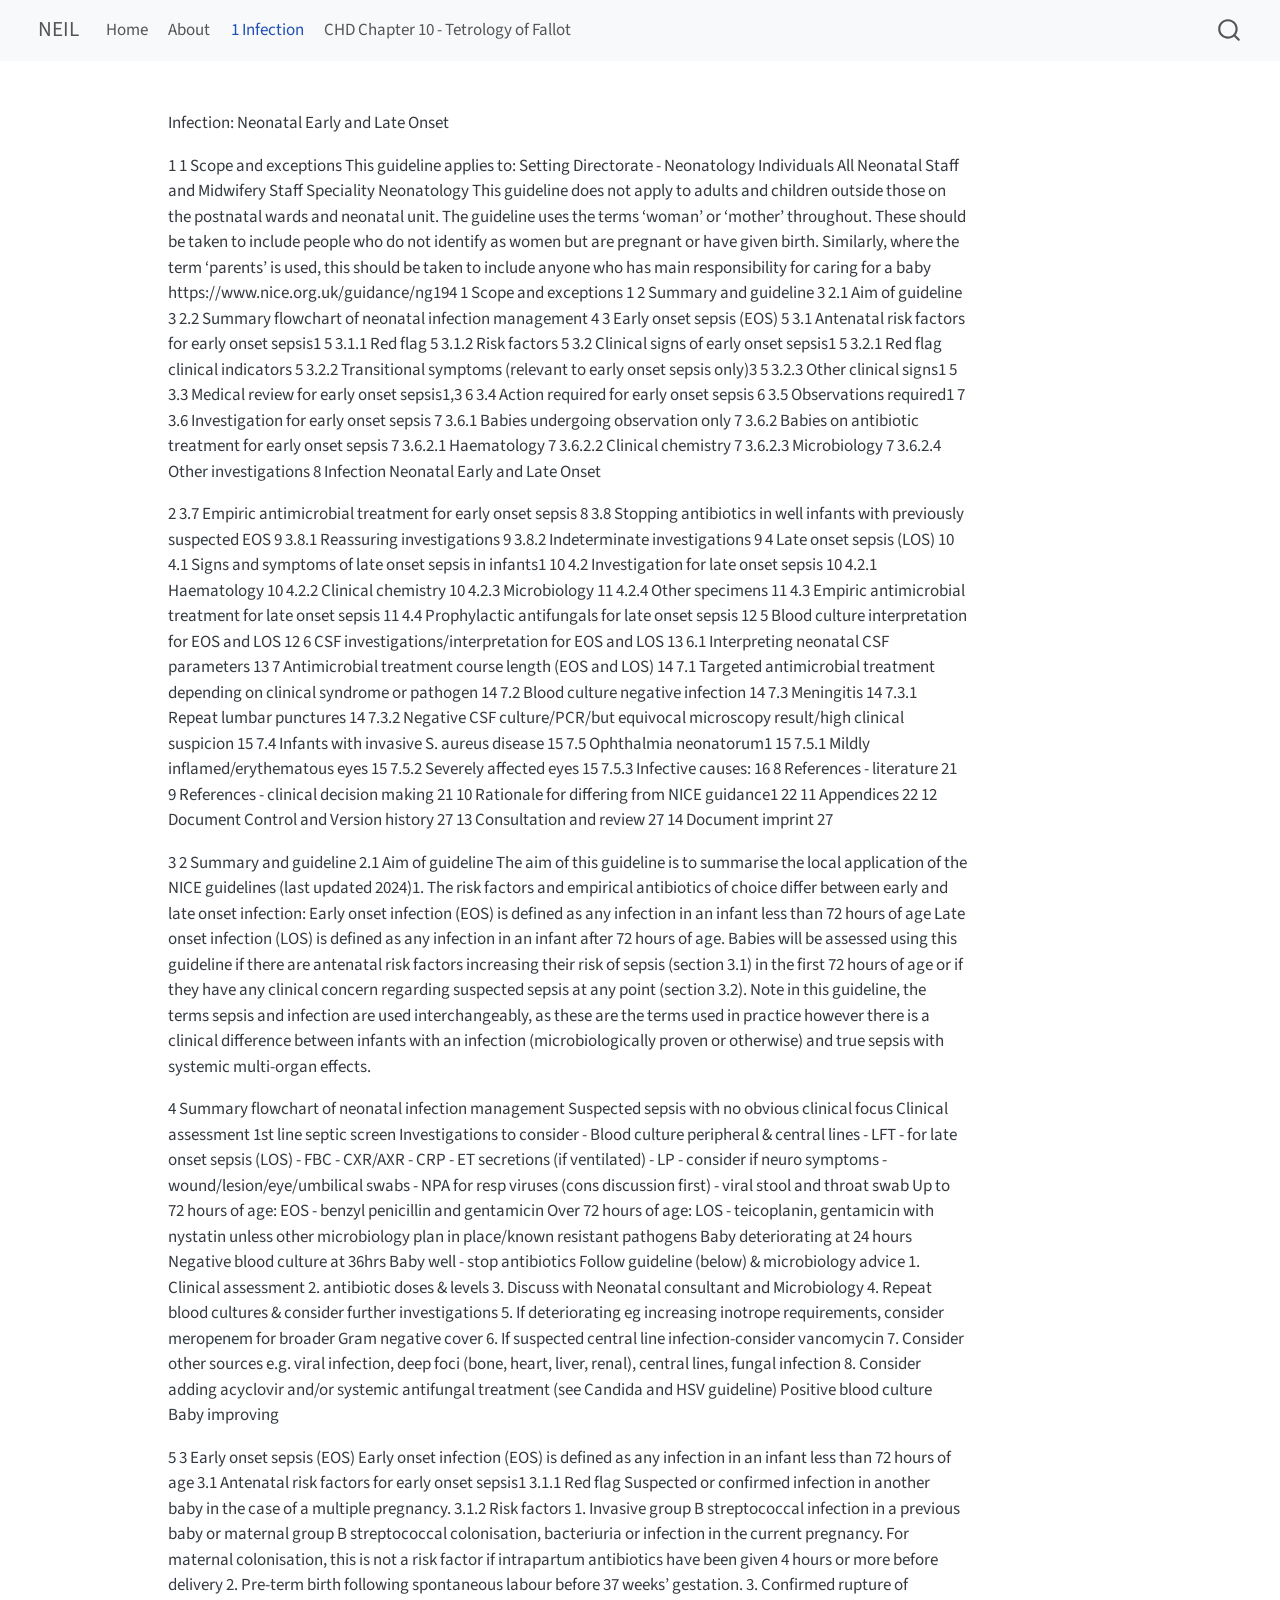
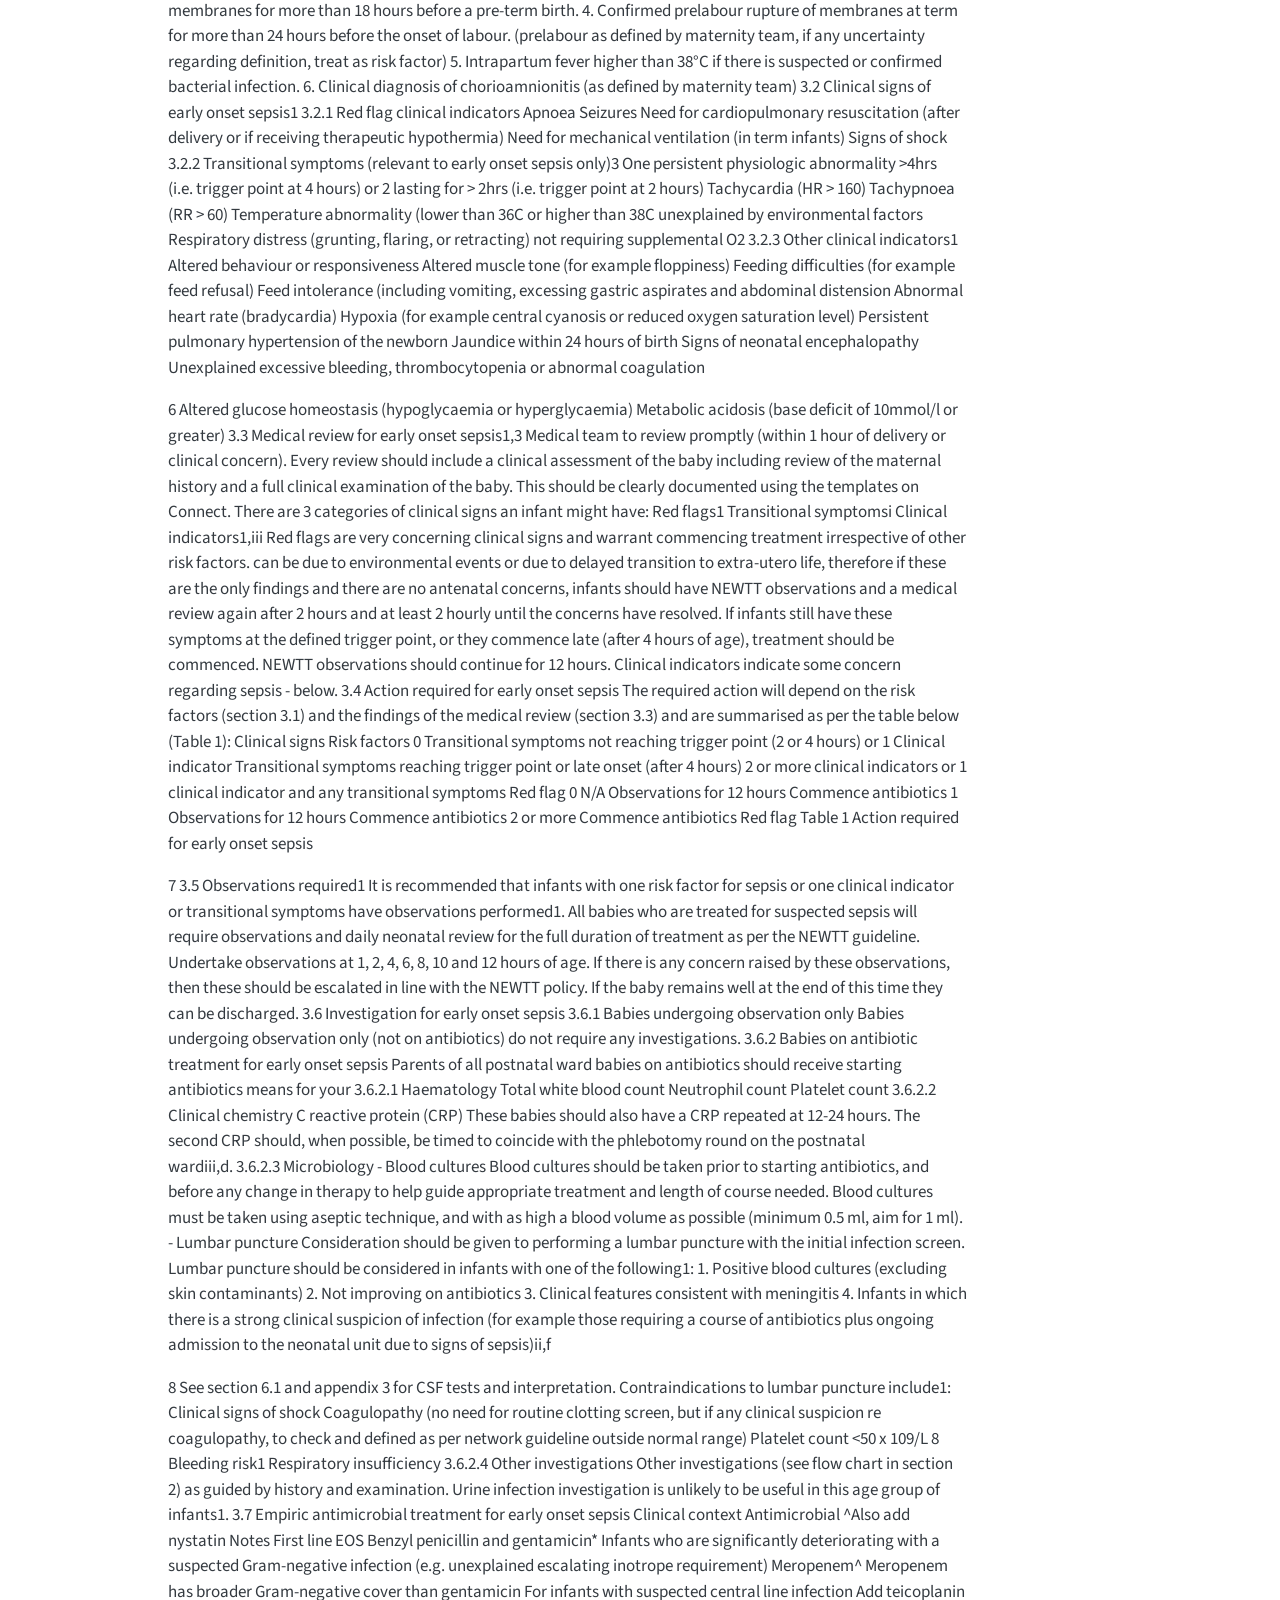
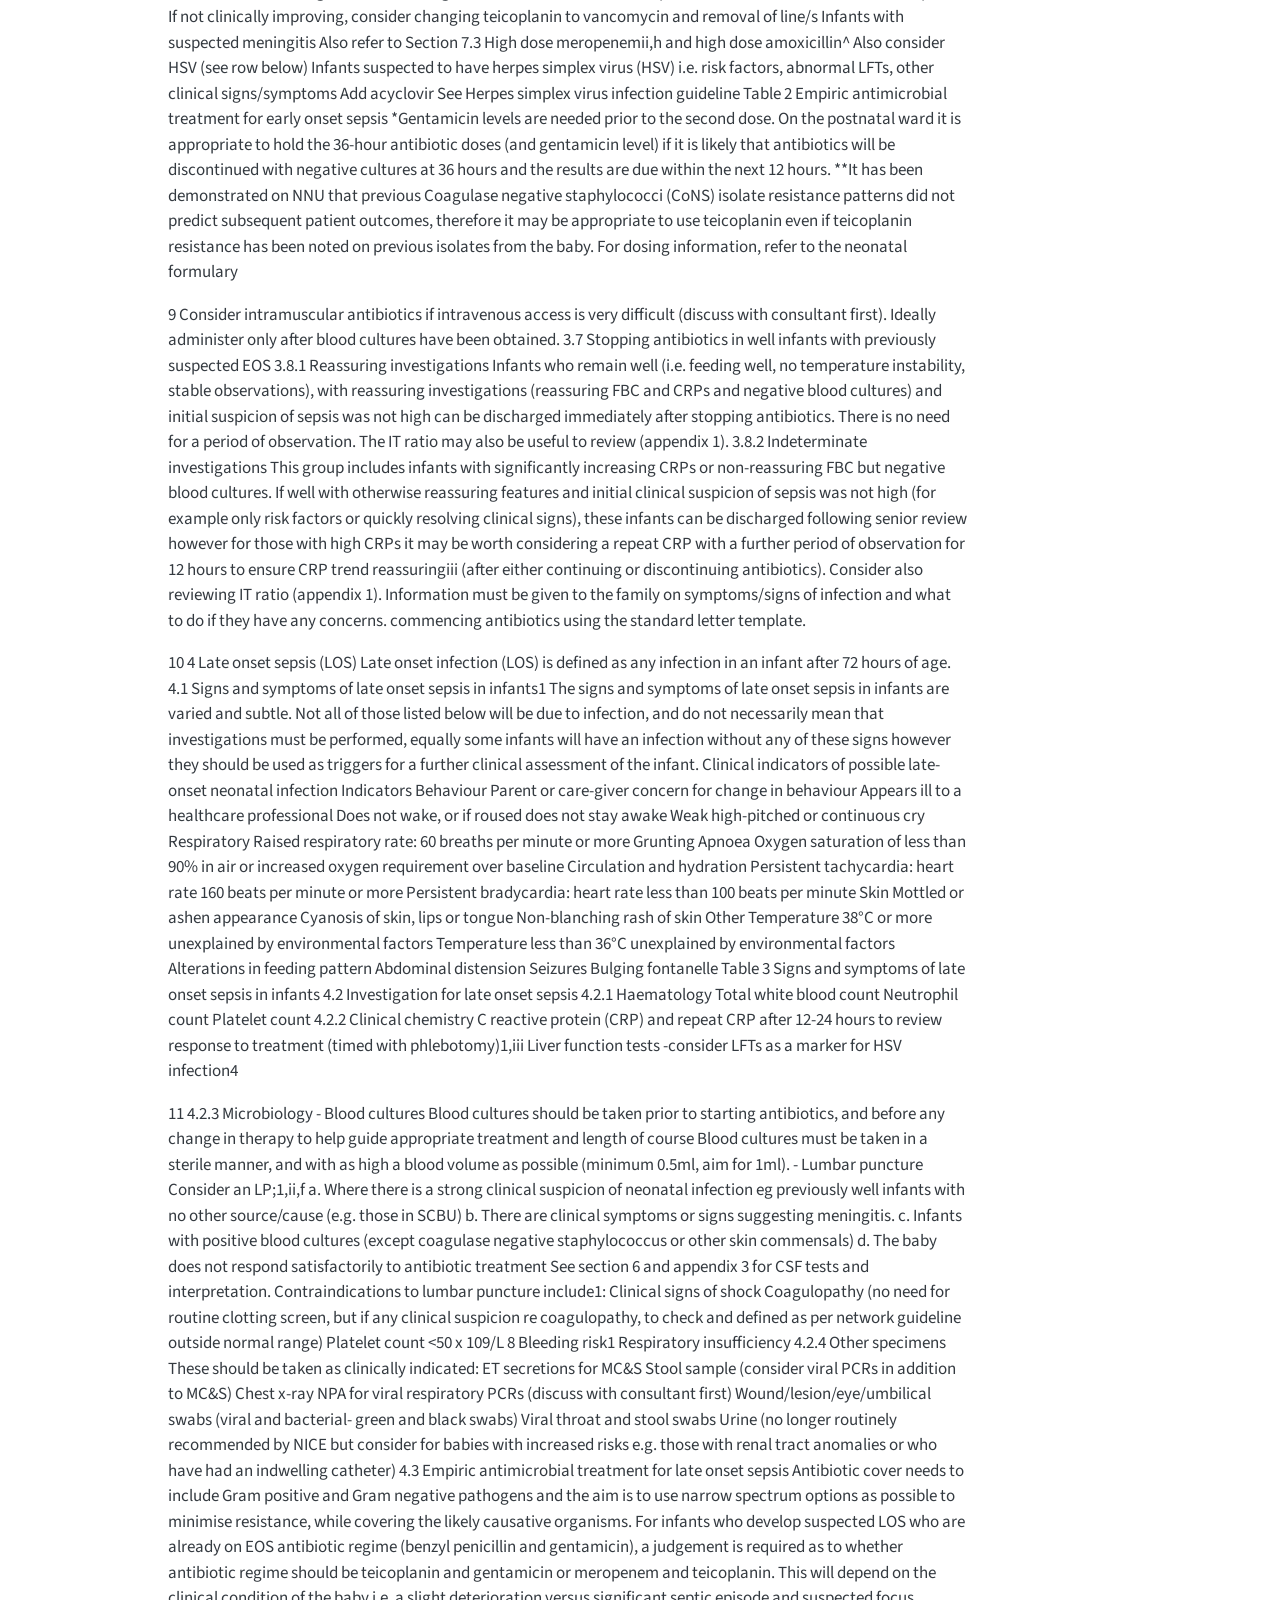
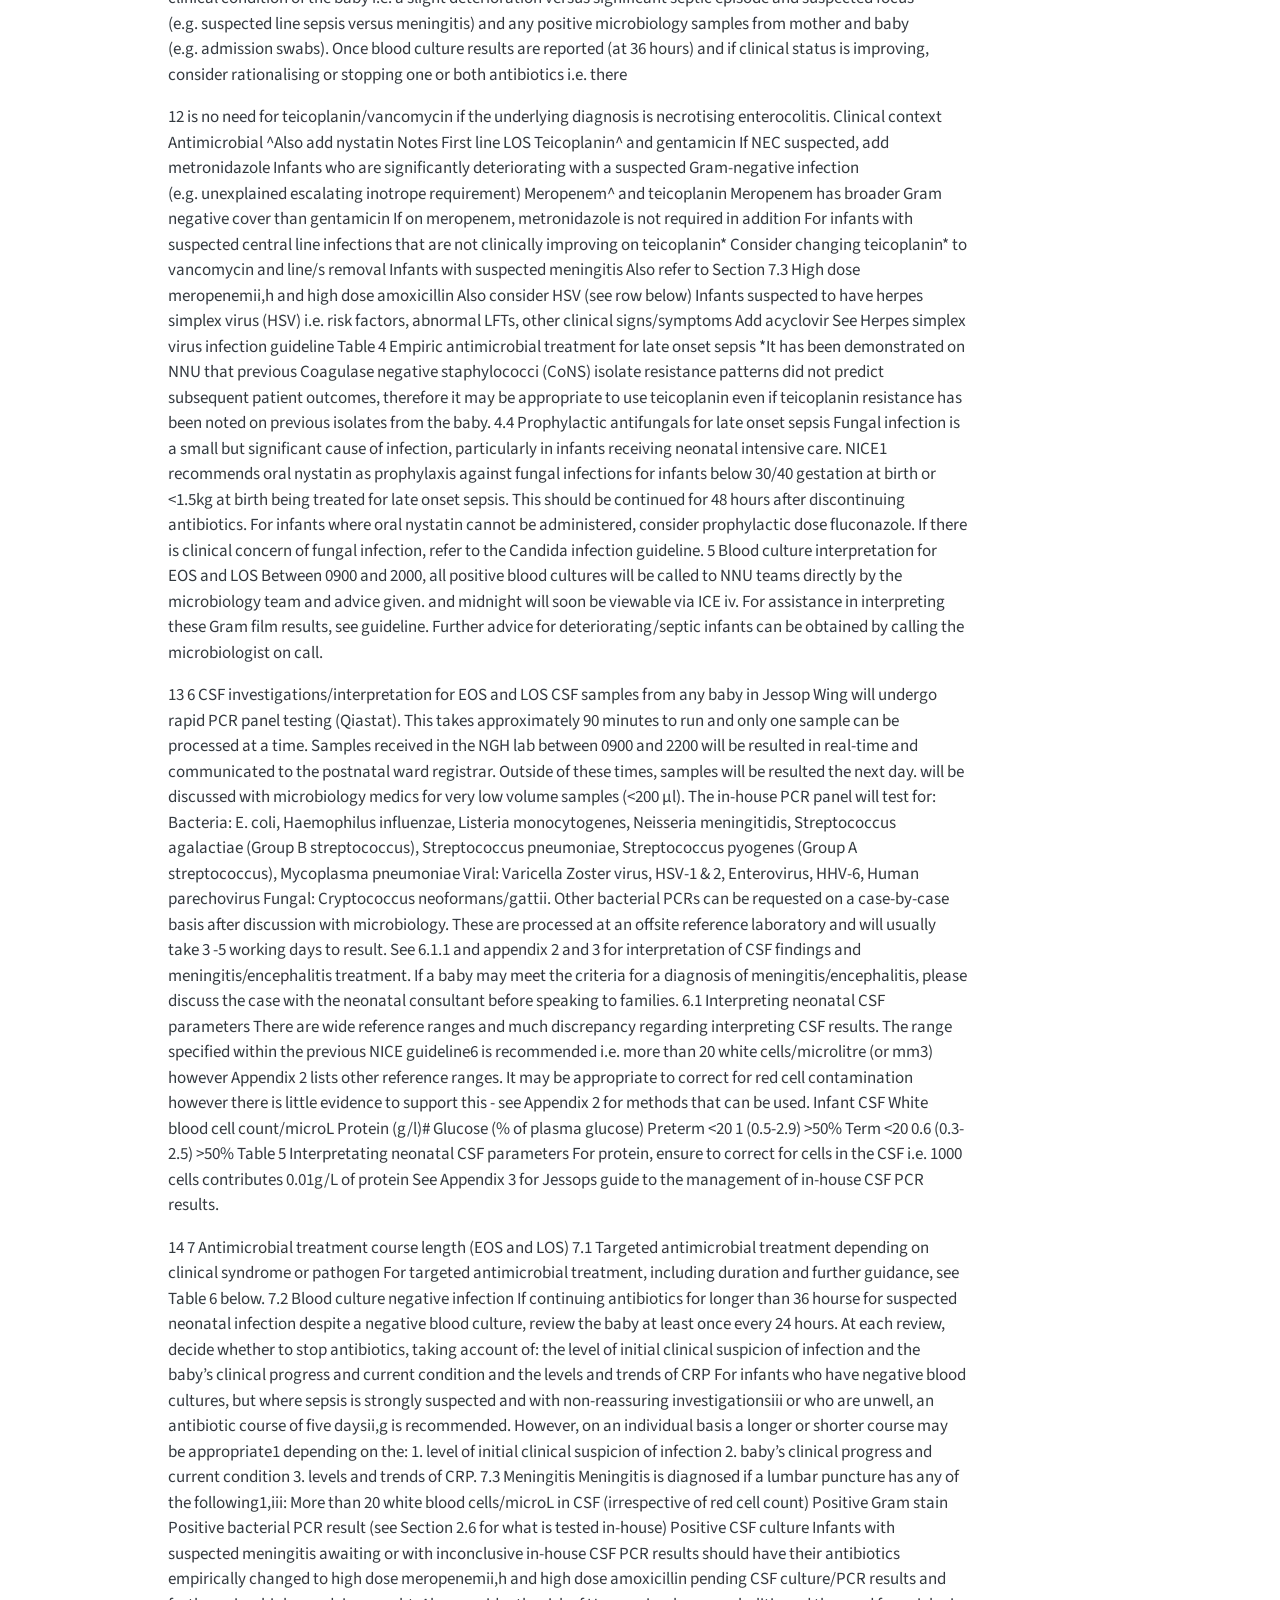
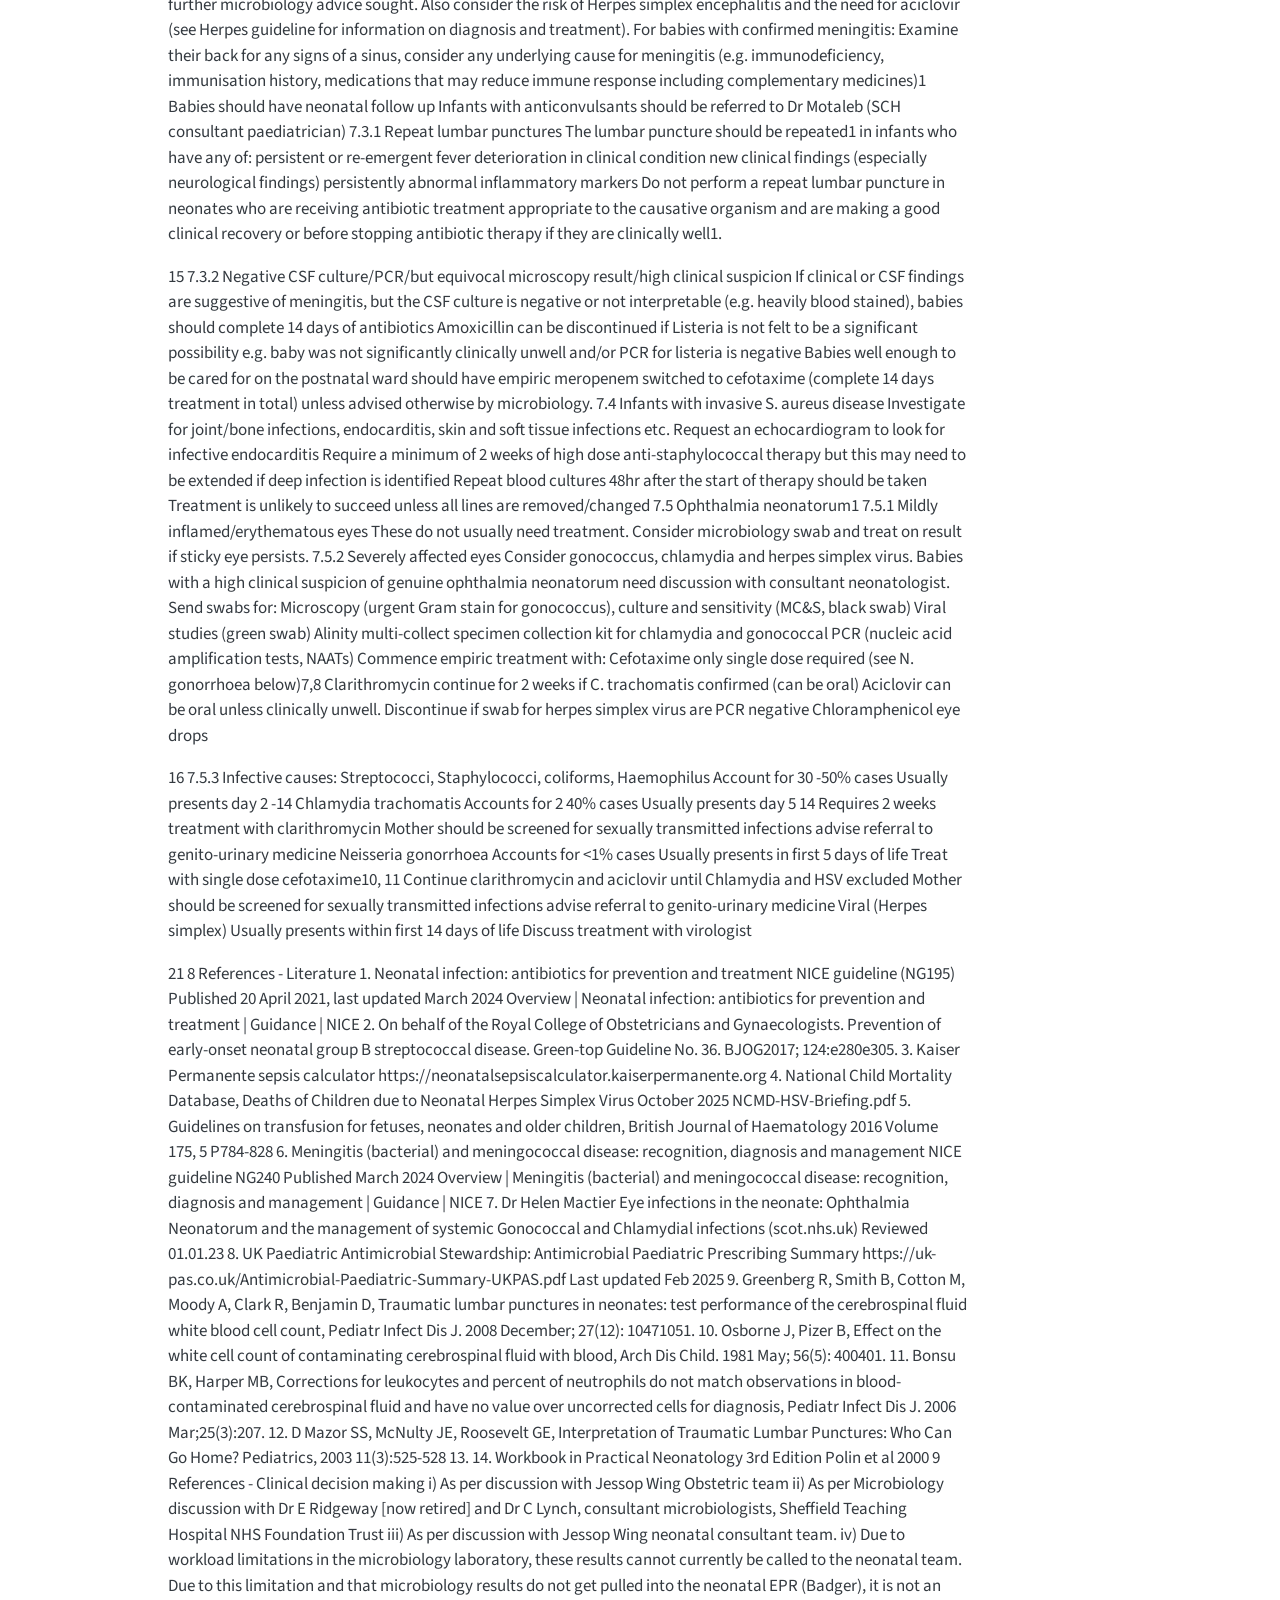
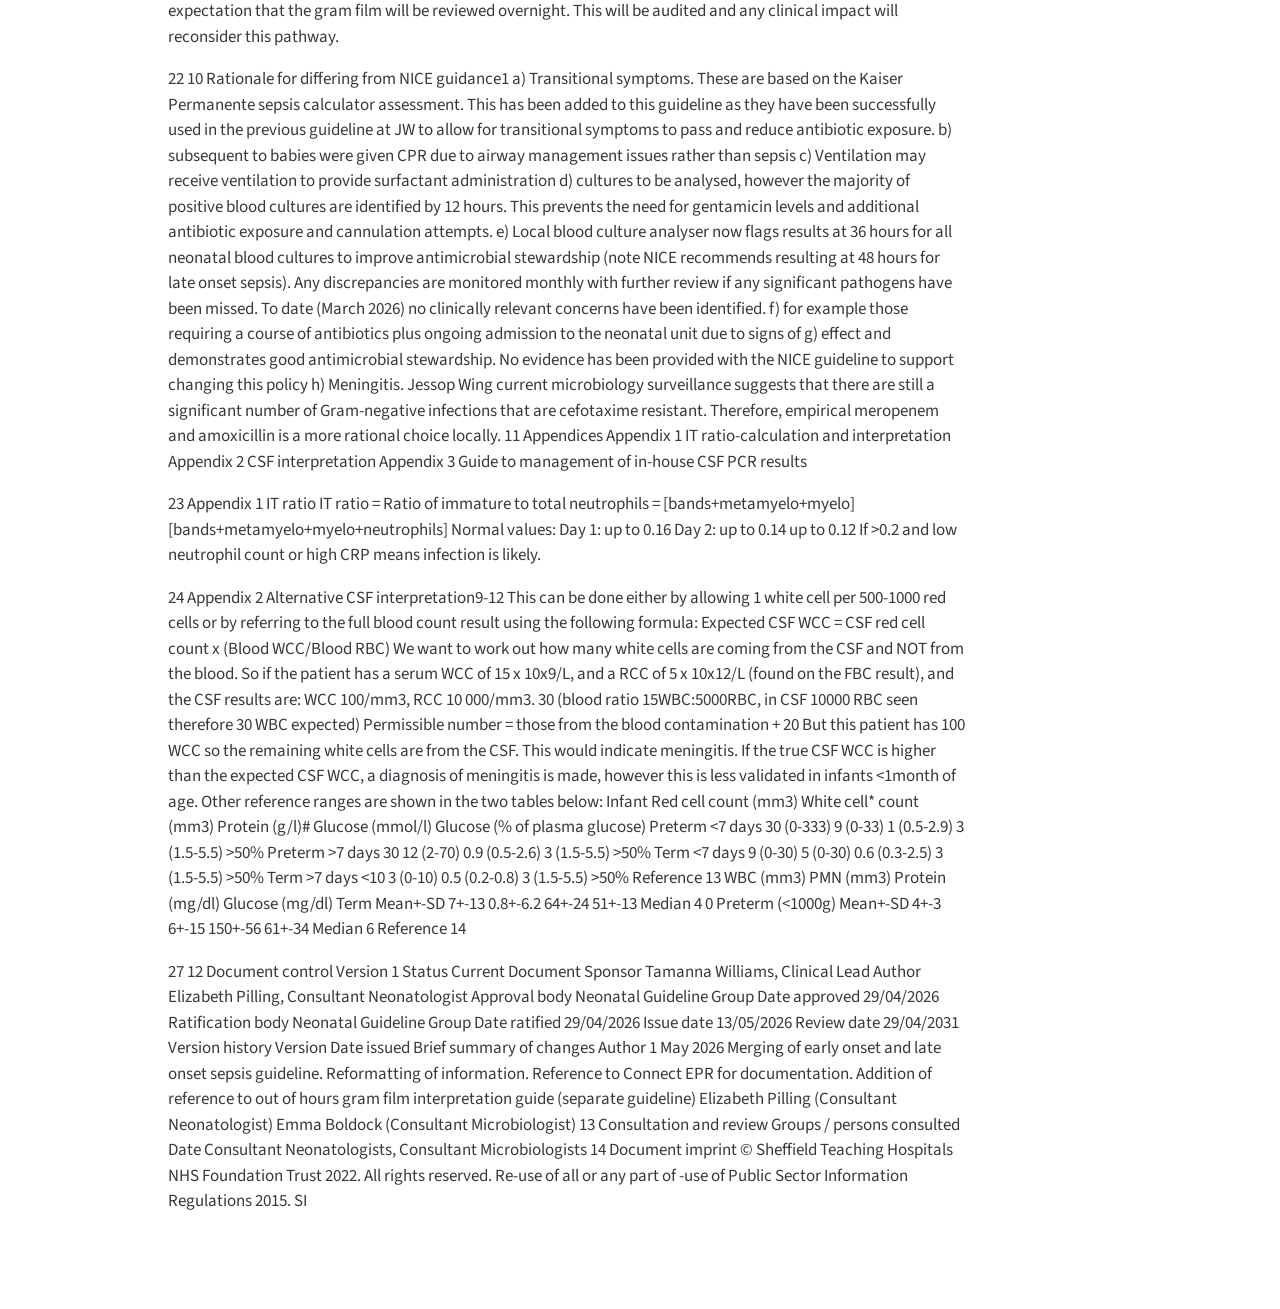
==== commit 28bb05a4: "g" ====
--- a/docs/1-infection.html
+++ b/docs/1-infection.html
@@ -112,6 +112,10 @@
     <a class="nav-link active" href="./1-infection.html" aria-current="page"> 
 <span class="menu-text">1 Infection</span></a>
   </li>  
+  <li class="nav-item">
+    <a class="nav-link" href="./b-1-10-tetralogy.html"> 
+<span class="menu-text">CHD Chapter 10 - Tetrology of Fallot</span></a>
+  </li>  
 </ul>
           </div> <!-- /navcollapse -->
             <div class="quarto-navbar-tools">
